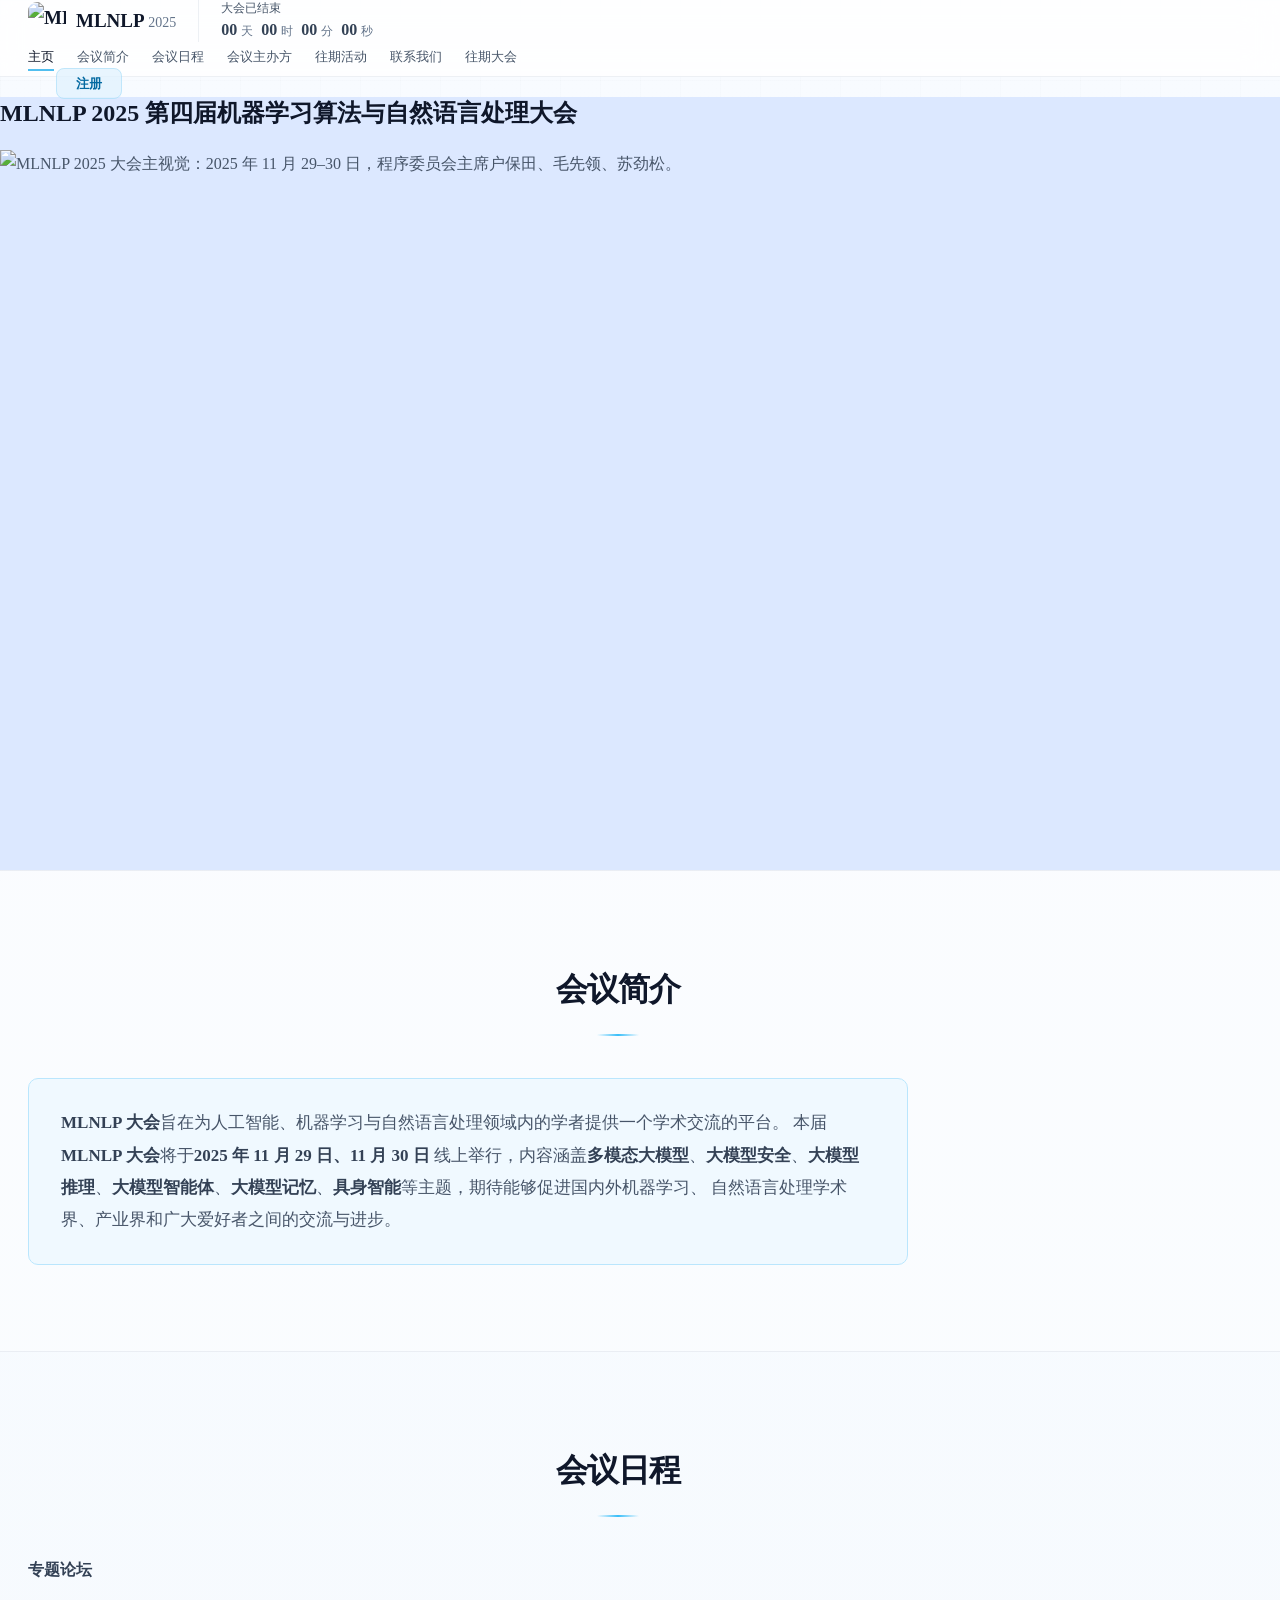
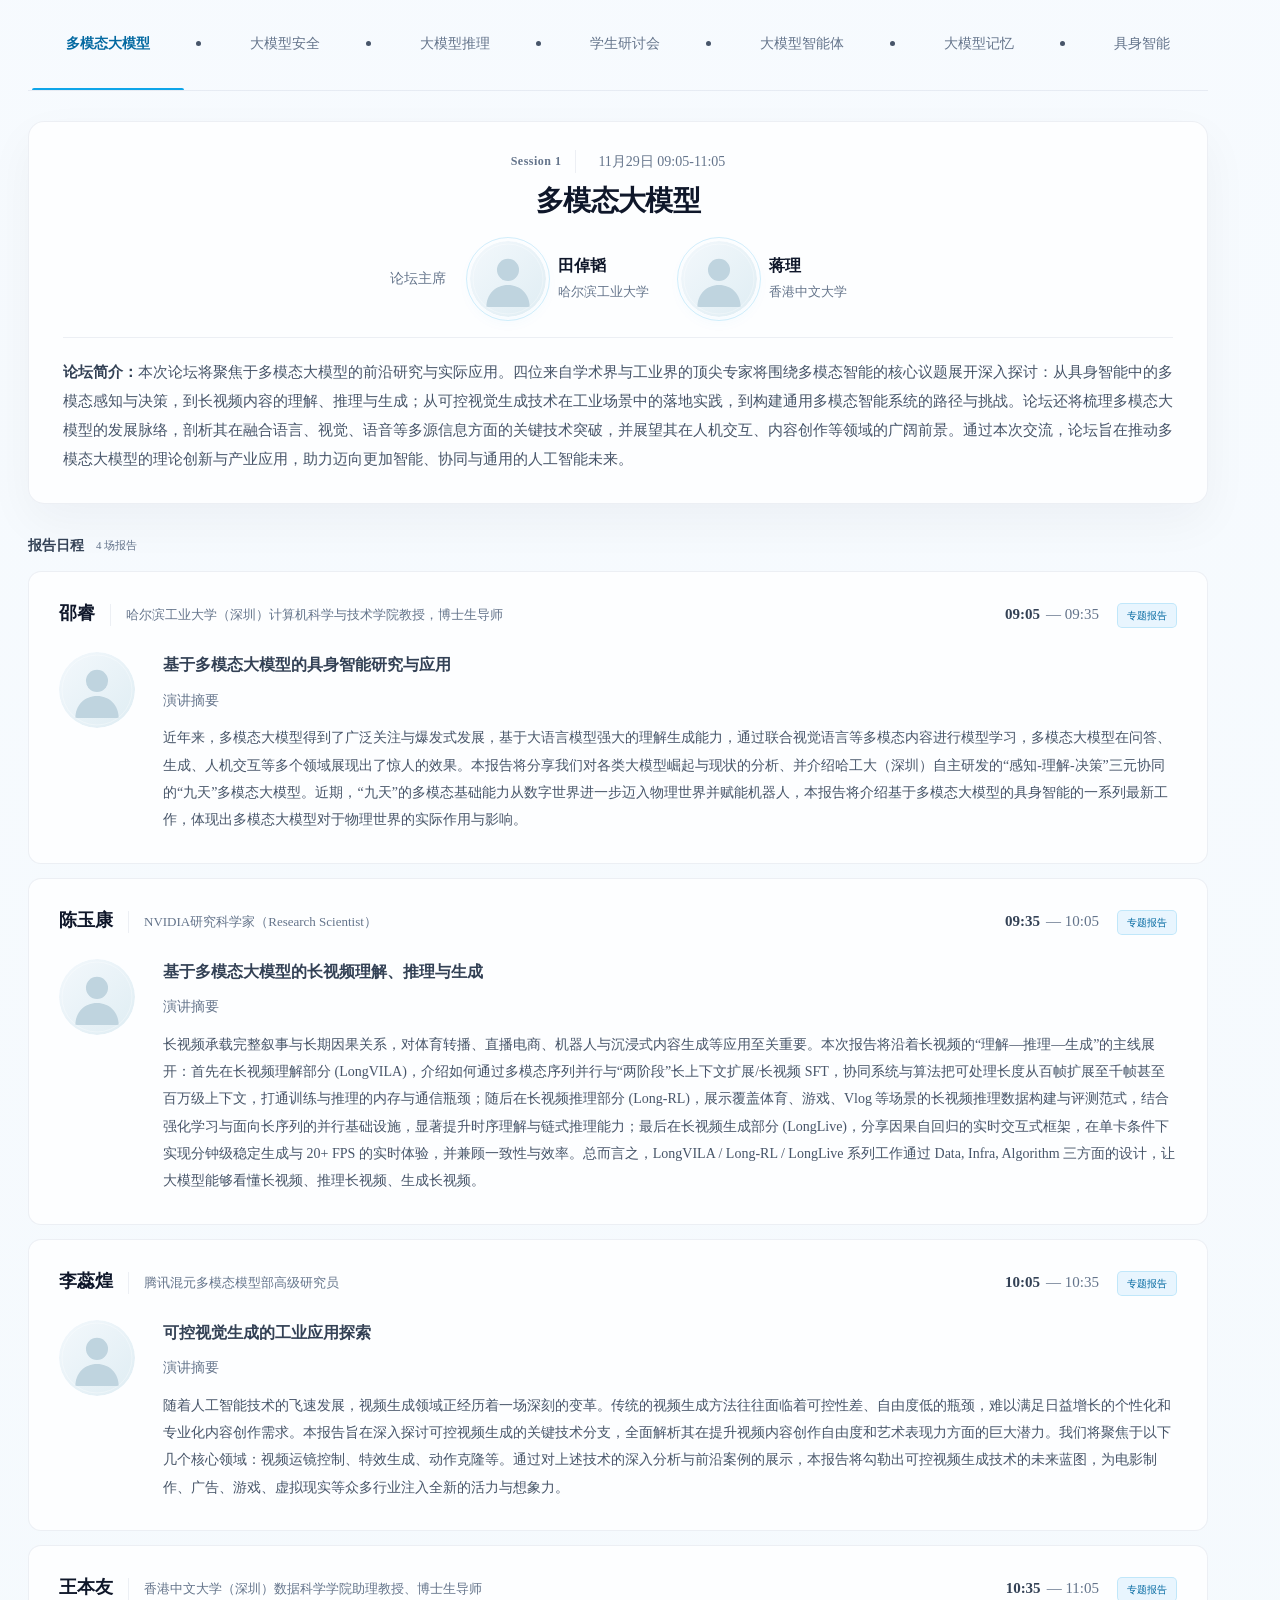
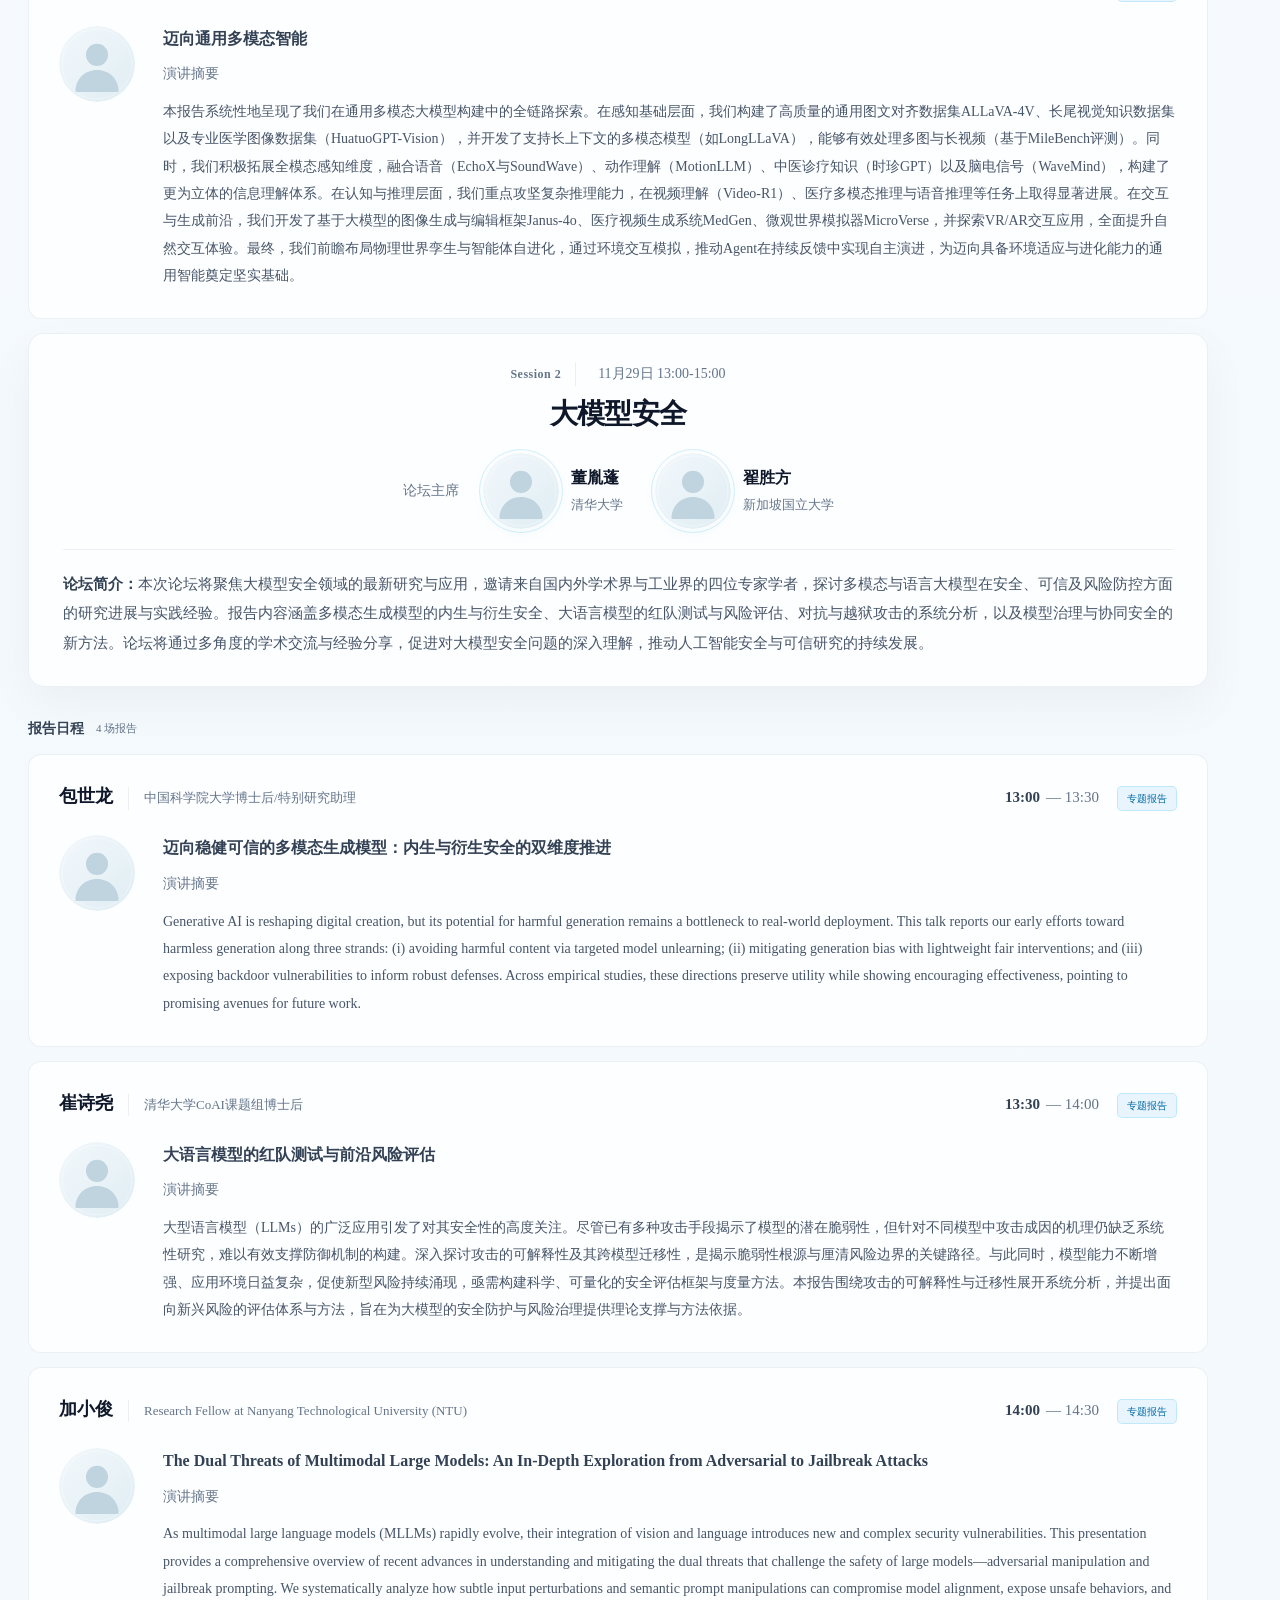
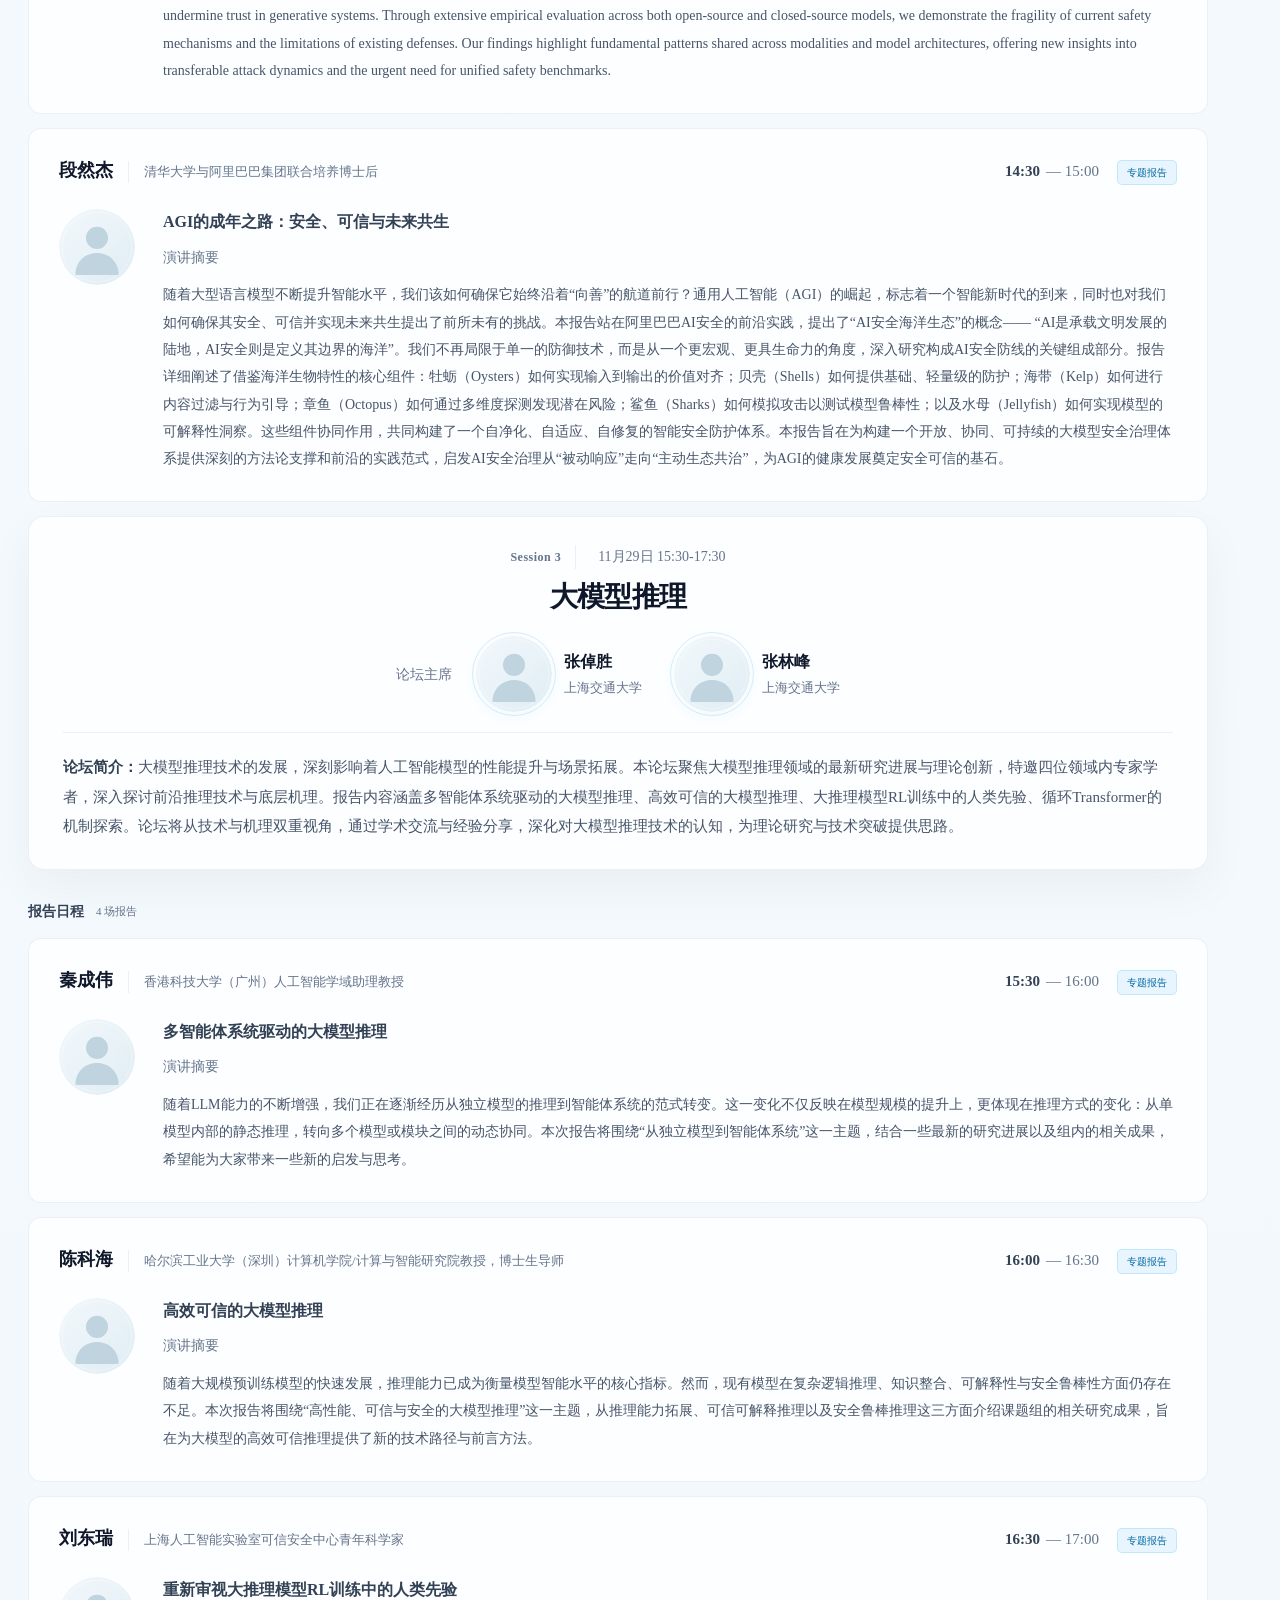
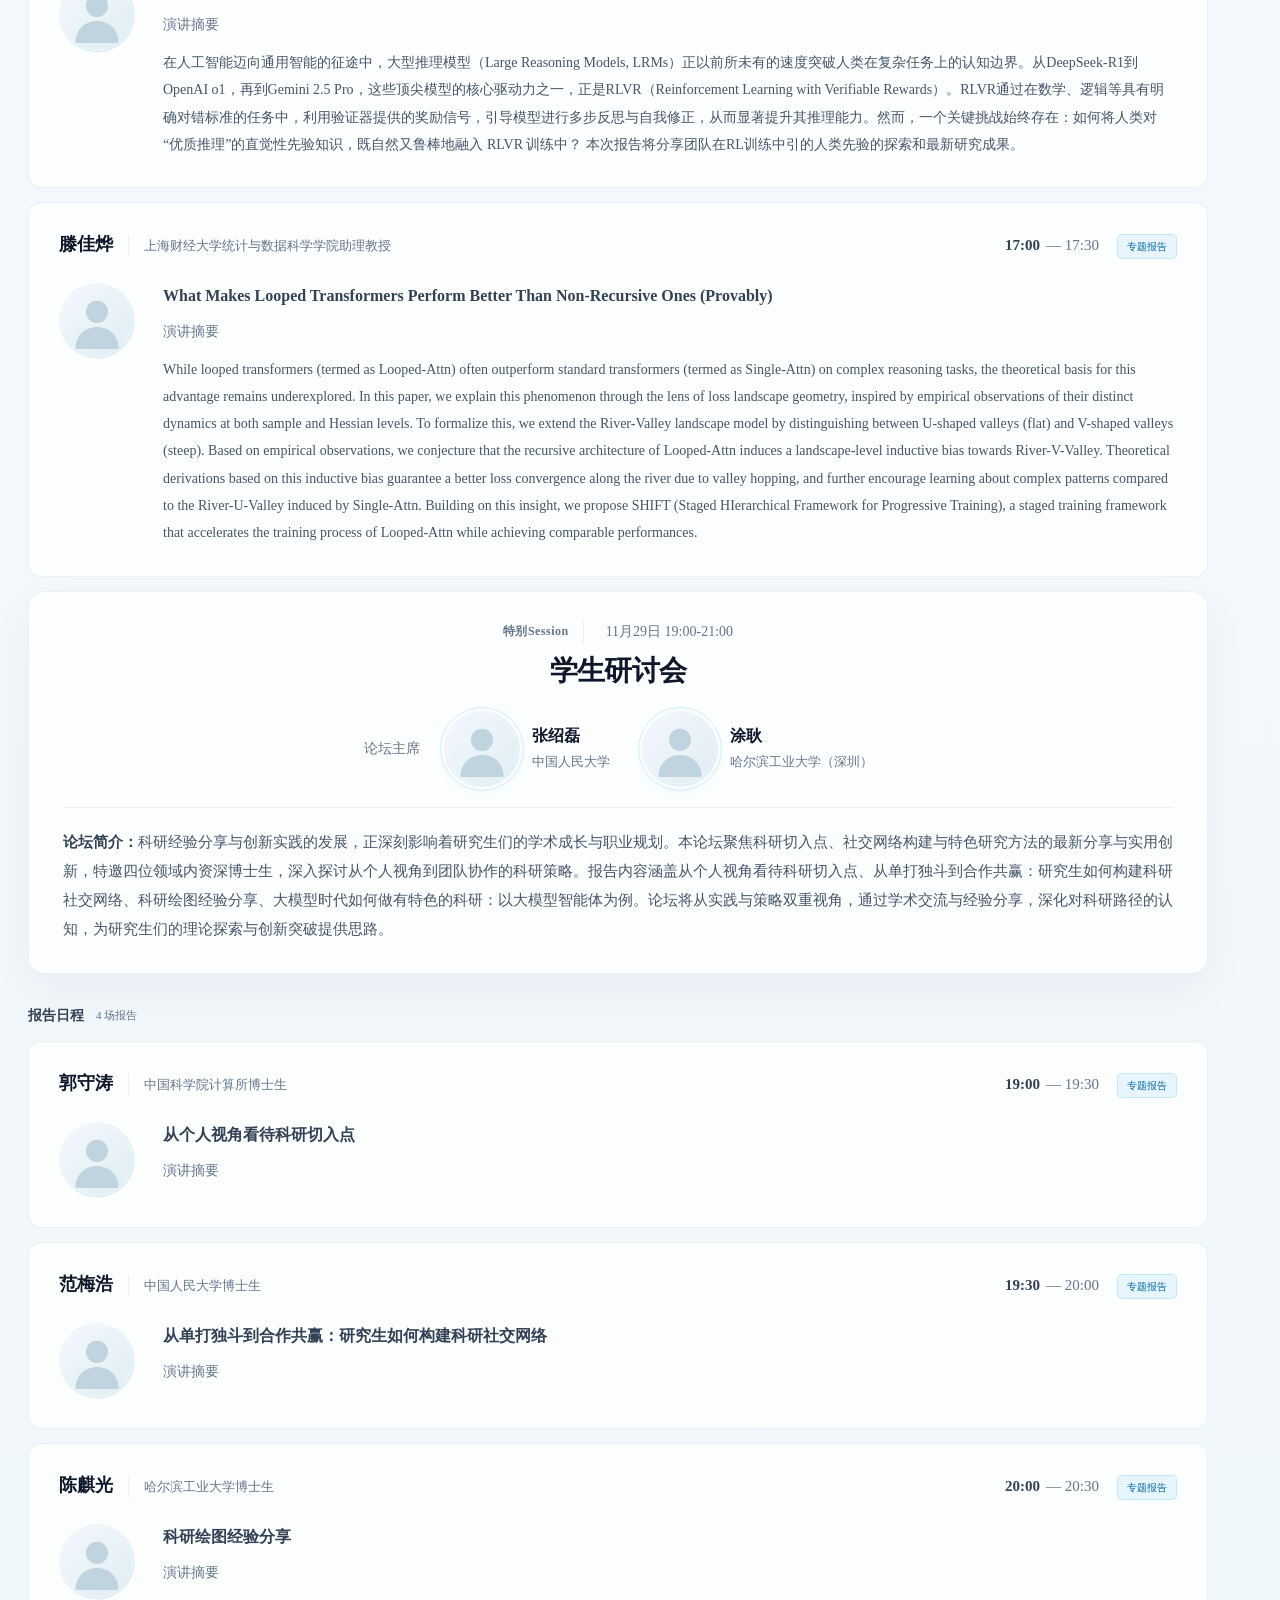
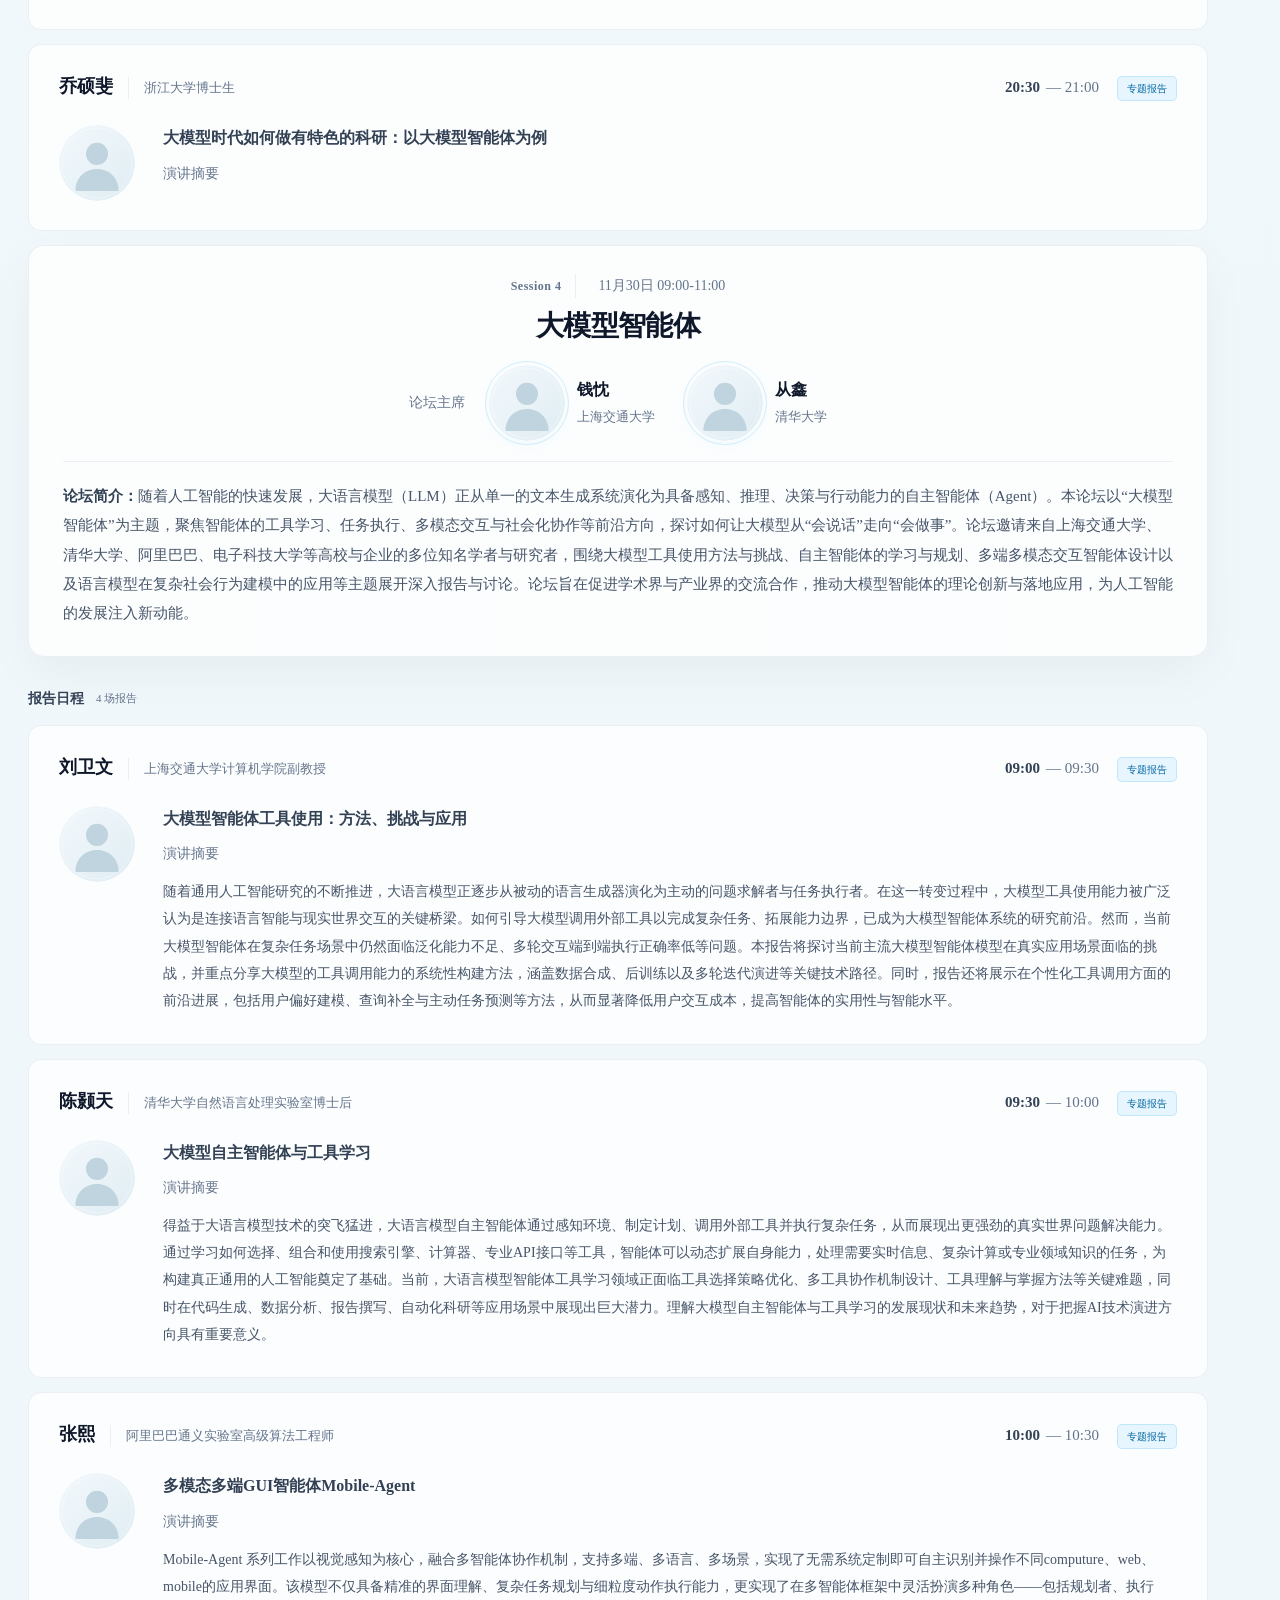
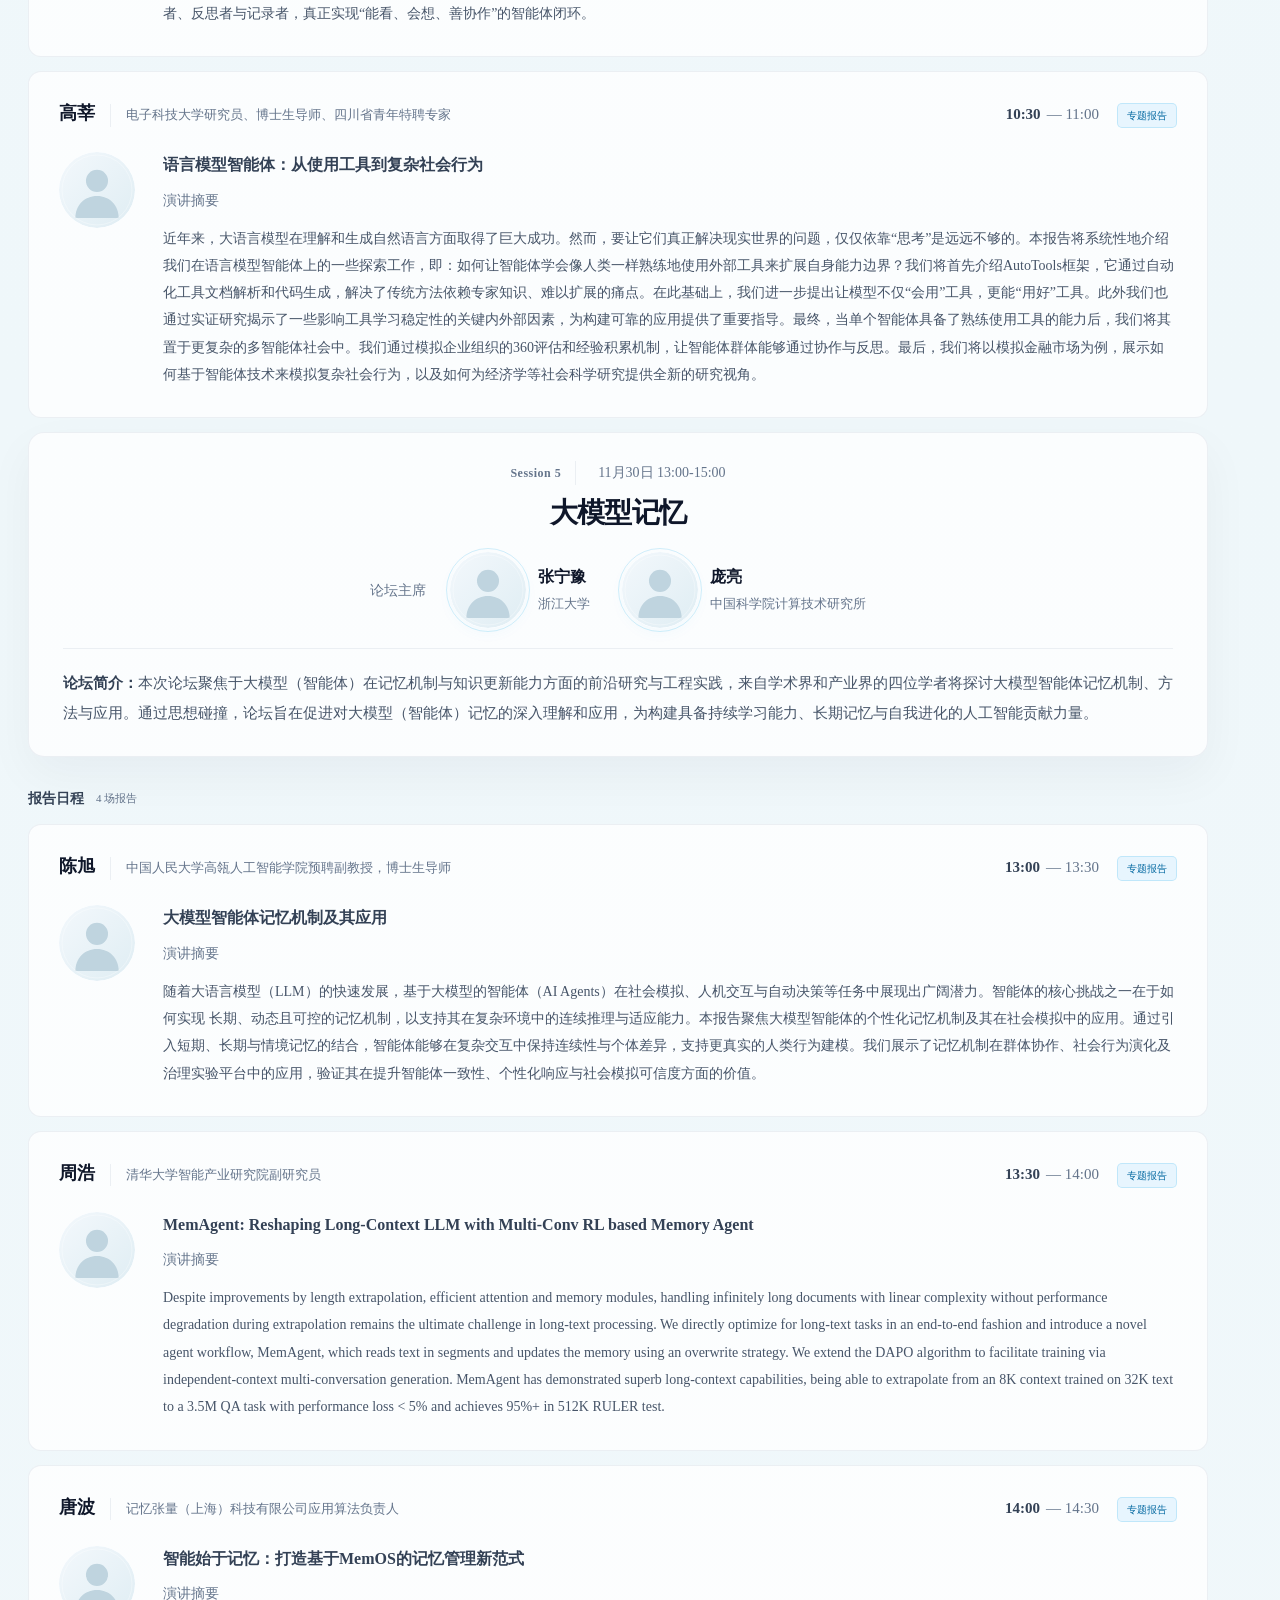
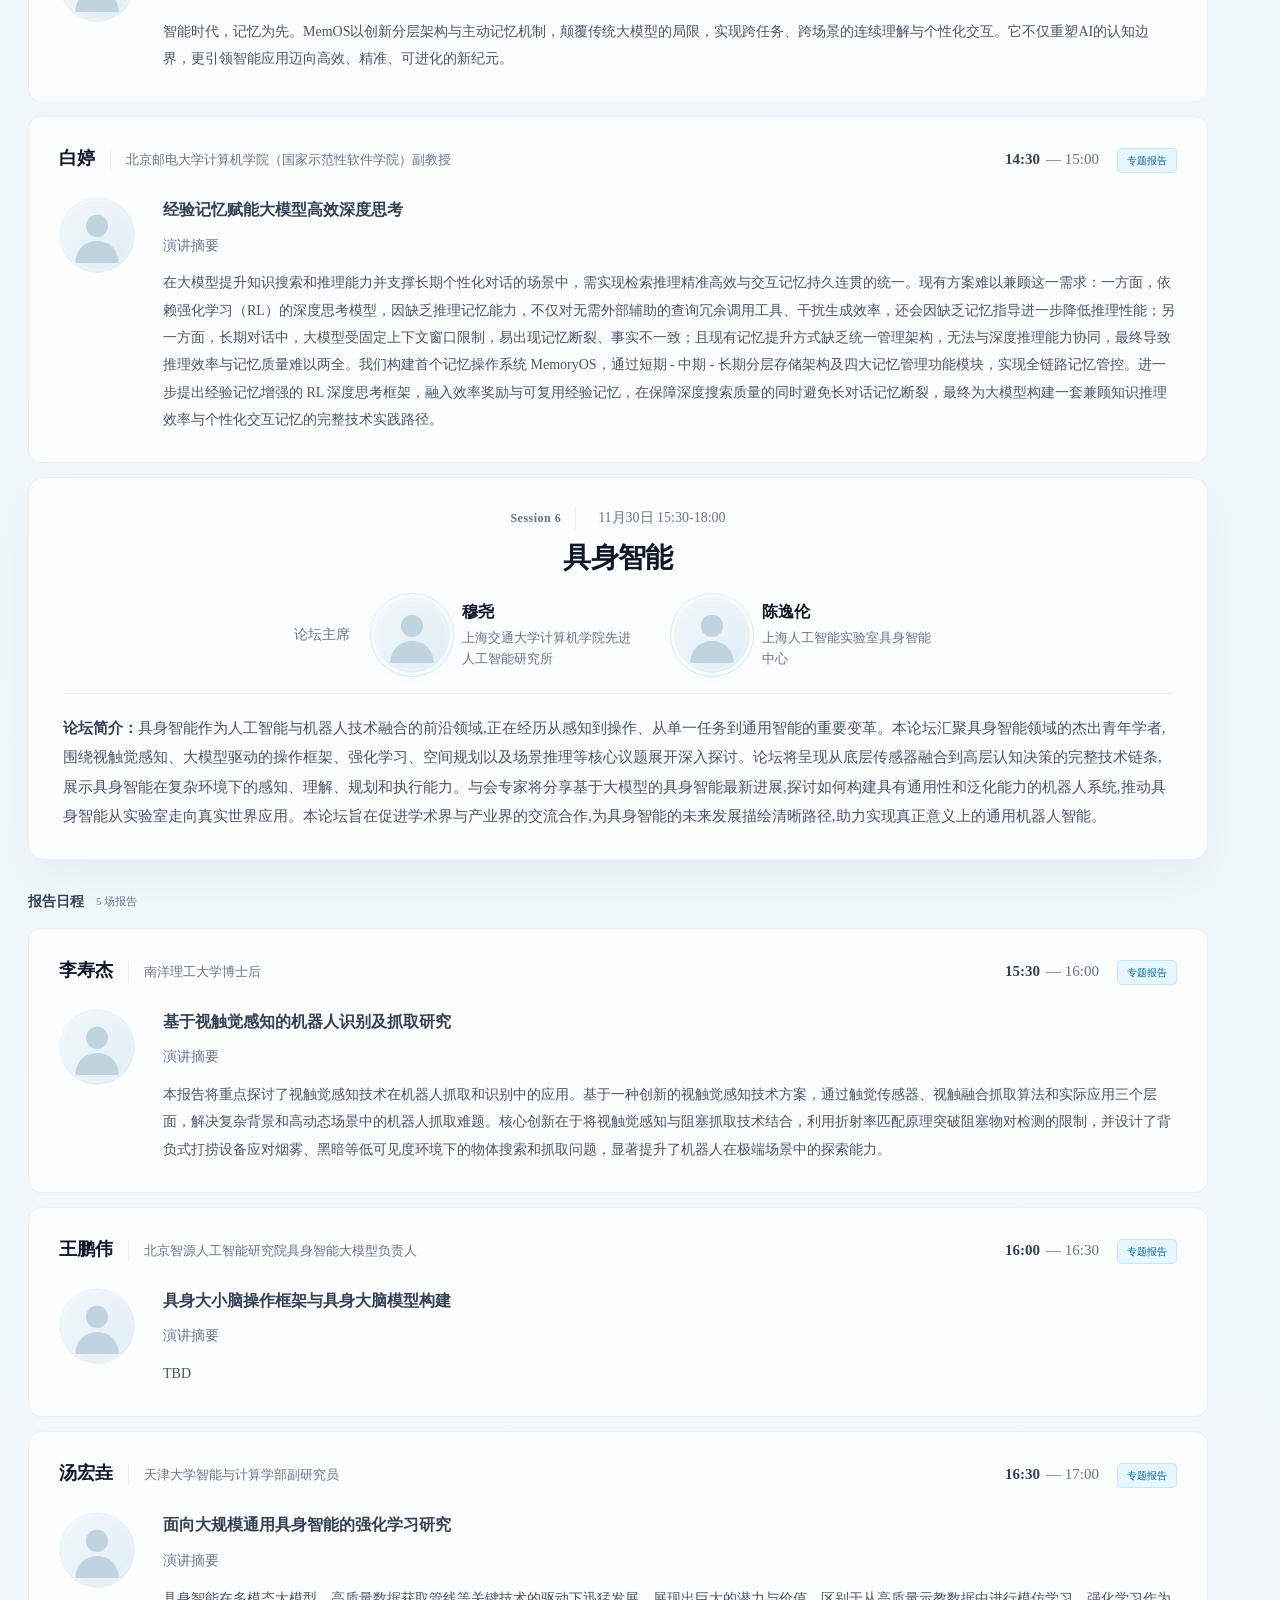
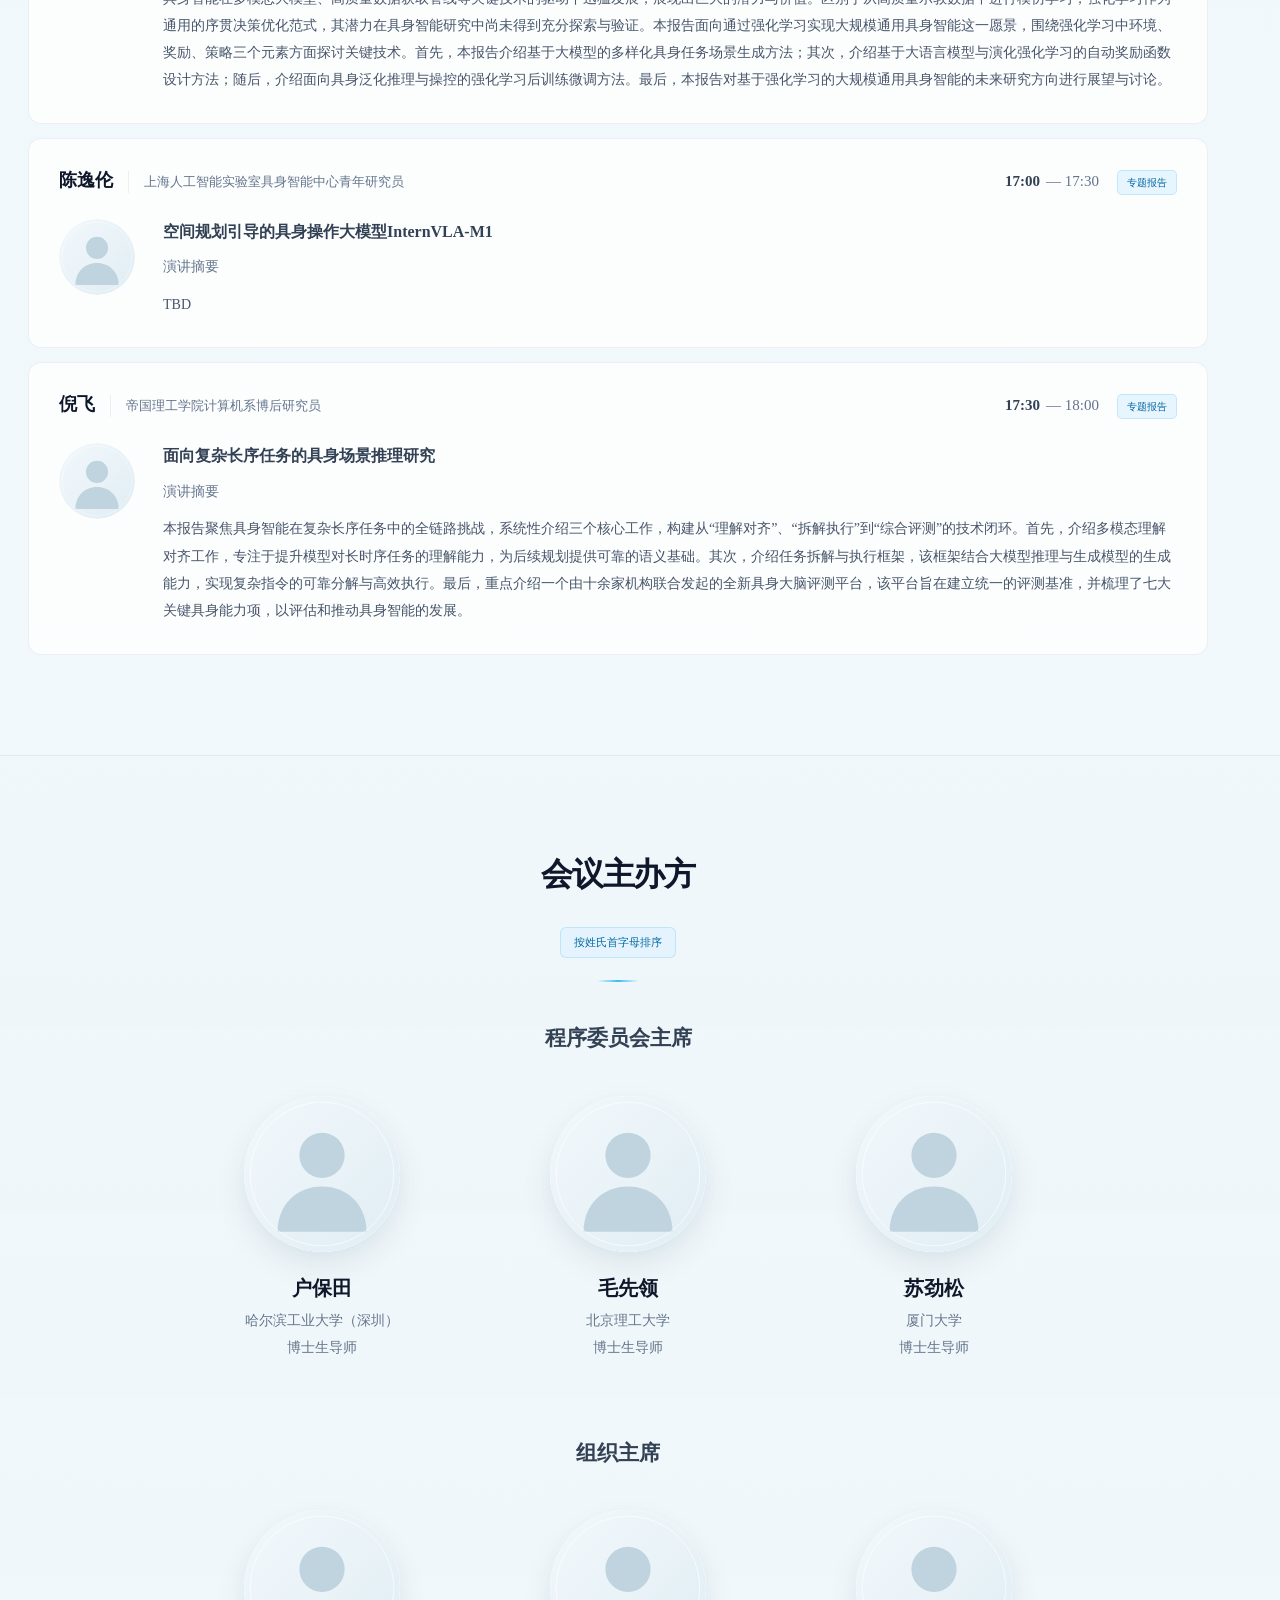
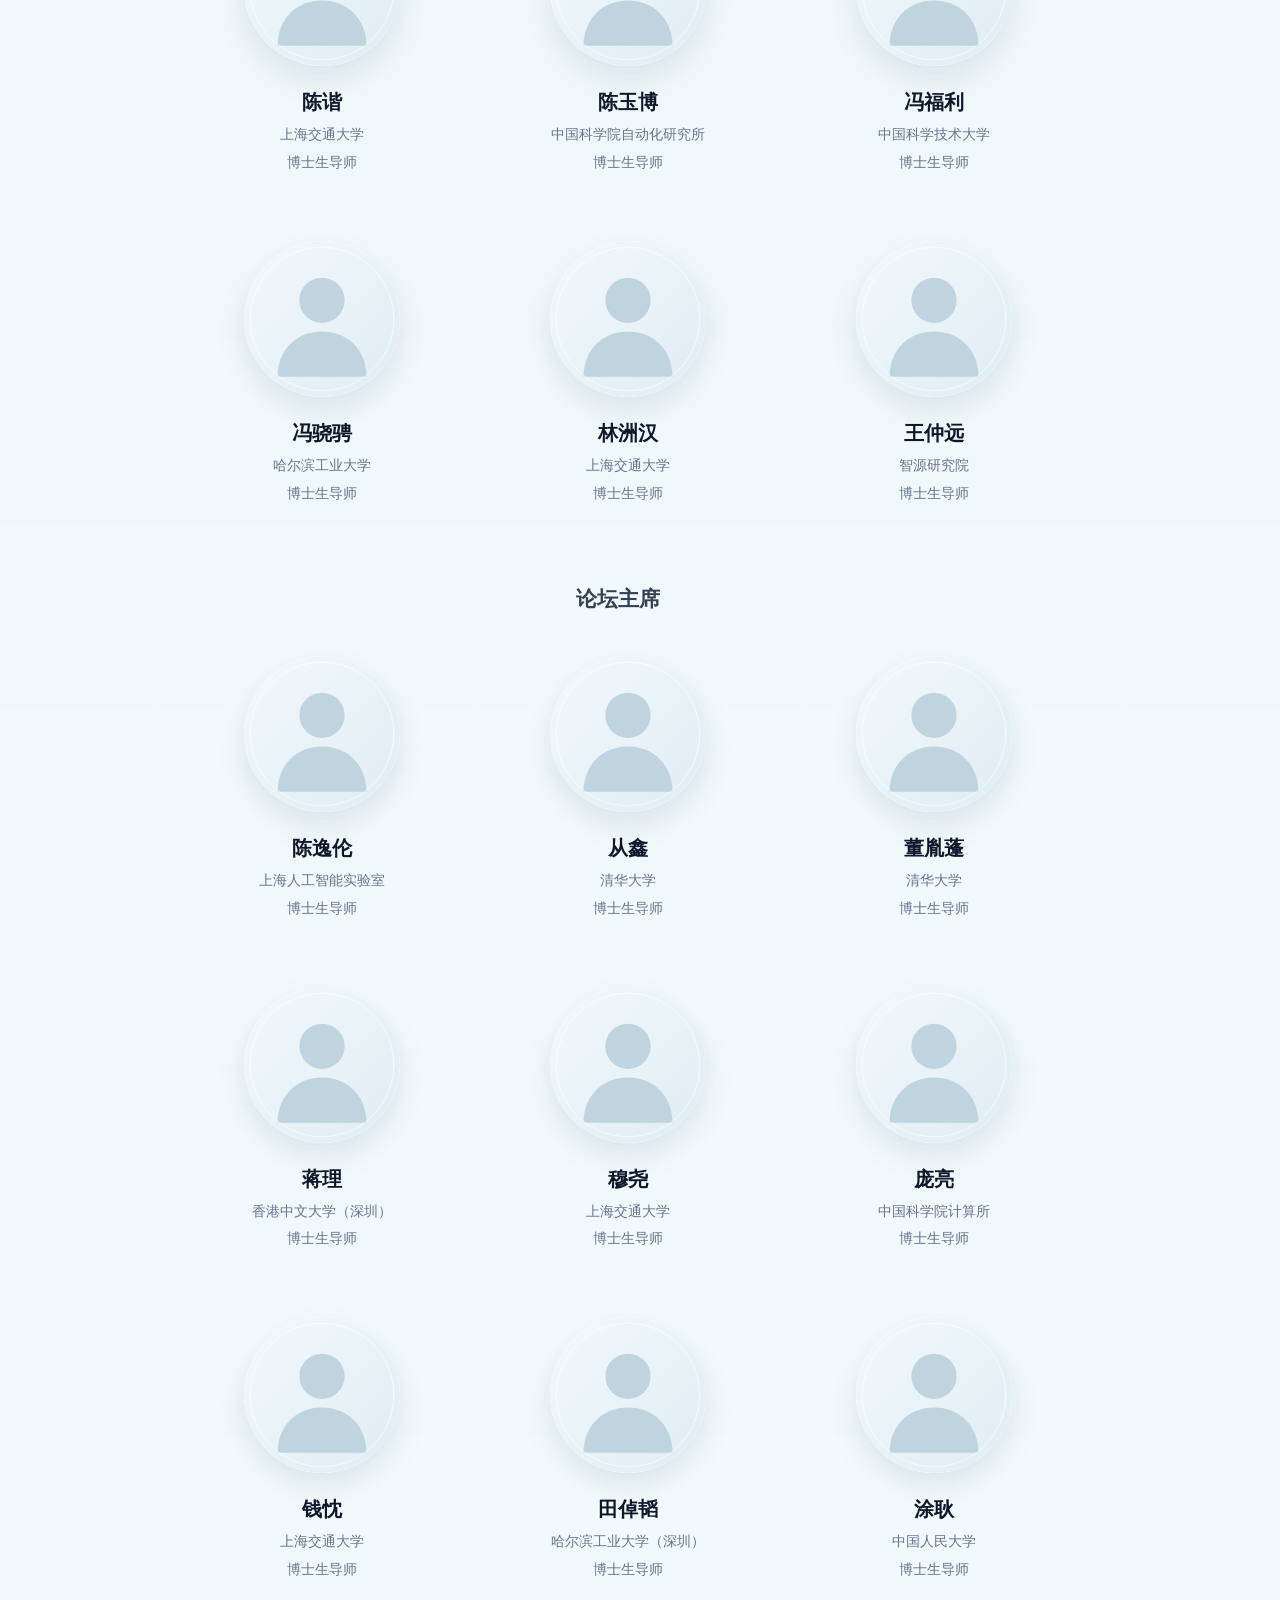
==== mlnlp2025/index.html @ 2ff65984 "Move talk titles into summary column" ====
<!DOCTYPE html>
<html lang="zh-CN">

<head>
    <!-- Google tag (gtag.js) -->
    <script async src="https://www.googletagmanager.com/gtag/js?id=G-BX5RP430JB"></script>
    <script>
    window.dataLayer = window.dataLayer || [];
    function gtag(){dataLayer.push(arguments);}
    gtag('js', new Date());

    gtag('config', 'G-BX5RP430JB');
    </script>
    <meta charset="utf-8">
    <meta content="width=device-width, initial-scale=1.0" name="viewport">

    <title>第四届机器学习算法与自然语言处理大会</title>
    <meta content="MLNLP 2025 第四届机器学习算法与自然语言处理大会，2025 年 11 月 29–30 日线上举行。查看专题论坛、会议日程及主办方信息。" name="description">
    <meta content="" name="keywords">

    <!-- Favicons -->
    <link href="assets/img/logo.jpeg" rel="icon">
    <link href="assets/img/logo.jpeg" rel="apple-touch-icon">

    <!-- Vendor CSS Files -->
    <link href="assets/vendor/aos/aos.css" rel="stylesheet">
    <link href="assets/vendor/bootstrap/css/bootstrap.min.css" rel="stylesheet">
    <link href="assets/vendor/bootstrap-icons/bootstrap-icons.css" rel="stylesheet">
    <link href="assets/vendor/swiper/swiper-bundle.min.css" rel="stylesheet">

    <link href="assets/css/conference.css?v=20261119-talk-title-body" rel="stylesheet">
    <script src="assets/js/conference.js?v=20261119-talk-title-body" defer></script>
    <!-- =======================================================
* Template Name: TheEvent - v4.9.0
* Template URL: https://bootstrapmade.com/theevent-conference-event-bootstrap-template/
* Author: BootstrapMade.com
* License: https://bootstrapmade.com/license/
======================================================== -->
</head>

<body class="conference-page">
    <a class="skip-link" href="#main">跳转到主要内容</a>

    <!-- ======= Header ======= -->
    <header id="header" class="d-flex align-items-center ">
        <div class="container-fluid container-xxl d-flex align-items-center">

            <div class="header-brand-group me-auto">
                <div id="logo" class="site-brand">
                    <a href="#hero" class="scrollto" aria-label="MLNLP 2025 首页">
                        <img src="assets/img/logo.jpeg" alt="MLNLP" width="38" height="38">
                        <span>MLNLP <span class="brand-year">2025</span></span>
                    </a>
                </div>
                <div class="conference-countdown" role="timer" aria-live="off" aria-label="大会倒计时"
                         data-start="2025-11-29T09:00:00+08:00" data-end="2025-11-30T18:00:00+08:00">
                        <span class="countdown-status">大会倒计时</span>
                        <div class="countdown-clock">
                            <span class="countdown-unit"><strong id="days">00</strong><span>天</span></span>
                            <span class="countdown-unit"><strong id="hours">00</strong><span>时</span></span>
                            <span class="countdown-unit"><strong id="minutes">00</strong><span>分</span></span>
                            <span class="countdown-unit"><strong id="seconds">00</strong><span>秒</span></span>
                        </div>
                    </div>
            </div>
            <nav id="navbar" class="navbar order-last order-lg-0" aria-label="主导航">
                <ul id="primary-navigation">
                    <li><a class="nav-link scrollto active" href="#hero">主页</a></li>
                    <li><a class="nav-link scrollto" href="#about">会议简介</a></li>
                    <li><a class="nav-link scrollto" href="#schedule">会议日程</a></li>
                    <li><a class="nav-link scrollto" href="#committee">会议主办方</a></li>
                    <li><a class="nav-link scrollto" href="#gallery">往期活动</a></li>
                    <li><a class="nav-link scrollto" href="#footer">联系我们</a></li>
                    <li><a class="nav-link scrollto" href="http://mlnlp.org/mlnlp2024/">往期大会</a></li>
                </ul>
                <button class="bi bi-list mobile-nav-toggle" type="button" aria-label="打开导航菜单" aria-controls="primary-navigation" aria-expanded="false"></button>
            </nav><!-- .navbar -->
            <a class="buy-tickets" href="https://event.baai.ac.cn/event/971" target="_blank" rel="noopener noreferrer">注册</a>

        </div>
    </header><!-- End Header -->

    <!-- ======= Hero Section ======= -->
    <section id="hero" aria-labelledby="conference-title">
        <h1 id="conference-title" class="visually-hidden">MLNLP 2025 第四届机器学习算法与自然语言处理大会</h1>
        <picture class="conference-poster">
            <source media="(max-width: 575px)" srcset="assets/img/hero-bg-mobile.jpg" width="1078" height="1818">
            <img src="assets/img/hero-bg.jpg" width="1920" height="1080" fetchpriority="high"
                 alt="MLNLP 2025 大会主视觉：2025 年 11 月 29–30 日，程序委员会主席户保田、毛先领、苏劲松。">
        </picture>
    </section>

    <main id="main" tabindex="-1">

        <!-- ======= About Section ======= -->
        <section id="about" class="section-with-bg">
            <div class="container" data-aos="fade-up">
                <div class="section-header">
                    <h2>会议简介</h2>
                </div>
                <div class="tab-content row justify-content-center" data-aos="fade-up" data-aos-delay="200">
                    <div class="col-lg-9" id="about_content">
                        <div class="about-item">
                            <p><b>MLNLP 大会</b>旨在为人工智能、机器学习与自然语言处理领域内的学者提供一个学术交流的平台。 本届 <b> MLNLP 大会</b>将于<b>2025 年 11 月 29 日、11 月 30 日</b>
                                线上举行，内容涵盖<b>多模态大模型</b>、<b>大模型安全</b>、<b>大模型推理</b>、<b>大模型智能体</b>、<b>大模型记忆</b>、<b>具身智能</b>等主题，期待能够促进国内外机器学习、
                                自然语言处理学术界、产业界和广大爱好者之间的交流与进步。
                            </p>
                        </div>
                    </div>
                </div>
            </div>
        </section><!-- End About Section -->

        <!-- ======= Schedule Section ======= -->
        <section id="schedule" class="section-with-bg">
            <div class="container" data-aos="fade-up">
                <div class="section-header">
                    <h2>会议日程</h2>
                </div>
                <div class="agenda-heading"><h3>专题论坛</h3></div>
                <ul class="nav nav-tabs tab-head" role="tablist" aria-label="专题论坛" data-aos="fade-up" data-aos-delay="100">
                    <li class="nav-item tab-head-item">
                        <a class="nav-link active" href="#session-1" id="session-tab-1" role="tab" aria-controls="session-1" aria-selected="true" tabindex="0" data-bs-toggle="tab">多模态大模型</a>
                    </li>
                    <li class="nav-item tab-head-item">
                        <a class="nav-link" href="#session-2" id="session-tab-2" role="tab" aria-controls="session-2" aria-selected="false" tabindex="-1" data-bs-toggle="tab">大模型安全</a>
                    </li>
                    <li class="nav-item tab-head-item">
                        <a class="nav-link" href="#session-3" id="session-tab-3" role="tab" aria-controls="session-3" aria-selected="false" tabindex="-1" data-bs-toggle="tab">大模型推理</a>
                    </li>
                    <li class="nav-item tab-head-item">
                        <a class="nav-link" href="#session-4" id="session-tab-4" role="tab" aria-controls="session-4" aria-selected="false" tabindex="-1" data-bs-toggle="tab">学生研讨会</a>
                    </li>
                    <li class="nav-item tab-head-item">
                        <a class="nav-link" href="#session-5" id="session-tab-5" role="tab" aria-controls="session-5" aria-selected="false" tabindex="-1" data-bs-toggle="tab">大模型智能体</a>
                    </li>
                    <li class="nav-item tab-head-item">
                        <a class="nav-link" href="#session-6" id="session-tab-6" role="tab" aria-controls="session-6" aria-selected="false" tabindex="-1" data-bs-toggle="tab">大模型记忆</a>
                    </li>
                    <li class="nav-item tab-head-item">
                        <a class="nav-link" href="#session-7" id="session-tab-7" role="tab" aria-controls="session-7" aria-selected="false" tabindex="-1" data-bs-toggle="tab">具身智能</a>
                    </li>
                </ul>


                <div class="tab-content row justify-content-center" data-aos="fade-up" data-aos-delay="200">

                    <div role="tabpanel" class="col-lg-9 tab-pane fade show active" id="session-1" aria-labelledby="session-tab-1" tabindex="0" aria-busy="true"><p class="schedule-loading" role="status">正在加载论坛日程…</p></div>
                    <div role="tabpanel" class="col-lg-9 tab-pane fade show" id="session-2" aria-labelledby="session-tab-2" tabindex="0" aria-busy="true"><p class="schedule-loading" role="status">正在加载论坛日程…</p></div>
                    <div role="tabpanel" class="col-lg-9 tab-pane fade show" id="session-3" aria-labelledby="session-tab-3" tabindex="0" aria-busy="true"><p class="schedule-loading" role="status">正在加载论坛日程…</p></div>
                    <div role="tabpanel" class="col-lg-9 tab-pane fade show" id="session-4" aria-labelledby="session-tab-4" tabindex="0" aria-busy="true"><p class="schedule-loading" role="status">正在加载论坛日程…</p></div>
                    <div role="tabpanel" class="col-lg-9 tab-pane fade show" id="session-5" aria-labelledby="session-tab-5" tabindex="0" aria-busy="true"><p class="schedule-loading" role="status">正在加载论坛日程…</p></div>
                    <div role="tabpanel" class="col-lg-9 tab-pane fade show" id="session-6" aria-labelledby="session-tab-6" tabindex="0" aria-busy="true"><p class="schedule-loading" role="status">正在加载论坛日程…</p></div>
                    <div role="tabpanel" class="col-lg-9 tab-pane fade show" id="session-7" aria-labelledby="session-tab-7" tabindex="0" aria-busy="true"><p class="schedule-loading" role="status">正在加载论坛日程…</p></div>

                </div>

            </div>

        </section><!-- End Schedule Section -->

        <!-- ======= Venue Section ======= -->
        <section id="committee">
            <div class="container">
                <div class="section-header">
                    <h2>会议主办方</h2>
                    <span class="sort-note">按姓氏首字母排序</span>
                </div>

                <section class="section team">
                    <!-- 职称按当前设计要求统一占位，后续可逐人更新。 -->
                    <div class="committee-group-wrap" data-aos="fade-up"
                        data-aos-delay="200">
                        <div class="committee-group" id="committee-group-1">
                            <h2 class="team-chair">程序委员会主席</h2>
                            <div class="row schedule-item">
                                <div class="col-lg-4 col-md-4 d-flex align-items-stretch schedule-card">
                                    <a class="member aos-init aos-animate" data-aos="fade-up" target="_blank" rel="noopener noreferrer"
                                       href="https://homepage.hit.edu.cn/hubaotian">
                                        <div class="speaker">
                                            <img loading="lazy" src="assets/img/committee/hubaotian.png" alt="户保田">
                                        </div>
                                        <div class="member-info">
                                            <h4>户保田</h4>
                                            <span>哈尔滨工业大学（深圳）</span>
                                            <span class="member-title" data-title-placeholder="true">博士生导师</span>
                                        </div>
                                    </a>
                                </div>
                                <div class="col-lg-4 col-md-4 d-flex align-items-stretch schedule-card">
                                    <a class="member aos-init aos-animate" data-aos="fade-up" target="_blank" rel="noopener noreferrer"
                                        href="https://pure.bit.edu.cn/zh/persons/xianling-mao/">
                                        <div class="speaker">
                                            <img loading="lazy" src="assets/img/committee/maoxianling.png" alt="毛先领">
                                        </div>
                                        <div class="member-info">
                                            <h4>毛先领</h4>
                                            <span>北京理工大学</span>
                                            <span class="member-title" data-title-placeholder="true">博士生导师</span>
                                        </div>
                                    </a>
                                </div>
                                <div class="col-lg-4 col-md-4 d-flex align-items-stretch schedule-card">
                                    <a class="member aos-init aos-animate" data-aos="fade-up" target="_blank" rel="noopener noreferrer"
                                        href="https://cdmc.xmu.edu.cn/en/info/1010/1008.htm">
                                        <div class="speaker">
                                            <img loading="lazy" src="assets/img/committee/sujinsong.png" alt="苏劲松">
                                        </div>
                                        <div class="member-info">
                                            <h4>苏劲松</h4>
                                            <span>厦门大学</span>
                                            <span class="member-title" data-title-placeholder="true">博士生导师</span>
                                        </div>
                                    </a>
                                </div>
                            </div>
                        </div>
                    </div>
                    <div class="committee-group-wrap" data-aos="fade-up"
                        data-aos-delay="200">
                        <div class="committee-group" id="committee-group-2">
                            <h2 class="team-chair">组织主席</h2>
                            <div class="row schedule-item" >
                                <div class="col-lg-4 col-md-4 d-flex align-items-stretch schedule-card">
                                    <a class="member aos-init aos-animate" data-aos="fade-up" target="_blank" rel="noopener noreferrer"
                                        href="https://chenxie95.github.io/en">
                                        <div class="speaker">
                                            <img loading="lazy" src="assets/img/committee/chenxie.png" alt="陈谐">
                                        </div>
                                        <div class="member-info">
                                            <h4>陈谐</h4>
                                            <span>上海交通大学</span>
                                            <span class="member-title" data-title-placeholder="true">博士生导师</span>
                                        </div>
                                    </a>
                                </div>
                                <div class="col-lg-4 col-md-4 d-flex align-items-stretch schedule-card">
                                    <a class="member aos-init aos-animate" data-aos="fade-up" target="_blank" rel="noopener noreferrer"
                                        href="https://yubochen.github.io/">
                                        <div class="speaker">
                                            <img loading="lazy" src="assets/img/committee/chenyubo.png" alt="陈玉博">
                                        </div>
                                        <div class="member-info">
                                            <h4>陈玉博</h4>
                                            <span>中国科学院自动化研究所</span>
                                            <span class="member-title" data-title-placeholder="true">博士生导师</span>
                                        </div>
                                    </a>
                                </div>
                                <div class="col-lg-4 col-md-4 d-flex align-items-stretch schedule-card">
                                    <a class="member aos-init aos-animate" data-aos="fade-up" target="_blank" rel="noopener noreferrer"
                                        href="https://fulifeng.github.io/">
                                        <div class="speaker">
                                            <img loading="lazy" src="assets/img/committee/fengfuli.jpg" alt="冯福利">
                                        </div>
                                        <div class="member-info">
                                            <h4>冯福利</h4>
                                            <span>中国科学技术大学</span>
                                            <span class="member-title" data-title-placeholder="true">博士生导师</span>
                                        </div>
                                    </a>
                                </div>
                                <div class="col-lg-4 col-md-4 d-flex align-items-stretch schedule-card">
                                    <a class="member aos-init aos-animate" data-aos="fade-up" target="_blank" rel="noopener noreferrer"
                                        href="https://homepage.hit.edu.cn/fengxiaocheng?lang=zh">
                                        <div class="speaker">
                                            <img loading="lazy" src="assets/img/committee/fengxiaocheng.png" alt="冯骁骋">
                                        </div>
                                        <div class="member-info">
                                            <h4>冯骁骋</h4>
                                            <span>哈尔滨工业大学</span>
                                            <span class="member-title" data-title-placeholder="true">博士生导师</span>
                                        </div>
                                    </a>
                                </div>
                                <div class="col-lg-4 col-md-4 d-flex align-items-stretch schedule-card">
                                    <a class="member aos-init aos-animate" data-aos="fade-up" target="_blank" rel="noopener noreferrer"
                                        href="https://hantek.github.io/">
                                        <div class="speaker">
                                            <img loading="lazy" src="assets/img/committee/linzhouhan.jpeg" alt="林洲汉">
                                        </div>
                                        <div class="member-info">
                                            <h4>林洲汉</h4>
                                            <span>上海交通大学</span>
                                            <span class="member-title" data-title-placeholder="true">博士生导师</span>
                                        </div>
                                    </a>
                                </div>
                                <div class="col-lg-4 col-md-4 d-flex align-items-stretch schedule-card">
                                    <a class="member aos-init aos-animate" data-aos="fade-up" target="_blank" rel="noopener noreferrer"
                                        href="https://www.wangzhongyuan.com/">
                                        <div class="speaker">
                                            <img loading="lazy" src="assets/img/committee/wangzhongyuan.png" alt="王仲远">
                                        </div>
                                        <div class="member-info">
                                            <h4>王仲远</h4>
                                            <span>智源研究院</span>
                                            <span class="member-title" data-title-placeholder="true">博士生导师</span>
                                        </div>
                                    </a>
                                </div>
                            </div>
                        </div>
                    </div>
                    <div class="committee-group-wrap" data-aos="fade-up"
                        data-aos-delay="200">
                        <div class="committee-group" id="committee-group-3">
                            <h2 class="team-chair">论坛主席</h2>
                            <div class="row schedule-item" >
                                <div class="col-lg-4 col-md-4 d-flex align-items-stretch schedule-card">
                                    <a class="member aos-init aos-animate" data-aos="fade-up" target="_blank" rel="noopener noreferrer"
                                        href="https://yilunchen.com/about/">
                                        <div class="speaker">
                                            <img loading="lazy" src="assets/img/committee/chenyilun.png" alt="陈逸伦">
                                        </div>
                                        <div class="member-info">
                                            <h4>陈逸伦</h4>
                                            <span>上海人工智能实验室</span>
                                            <span class="member-title" data-title-placeholder="true">博士生导师</span>
                                        </div>
                                    </a>
                                </div>
                                <div class="col-lg-4 col-md-4 d-flex align-items-stretch schedule-card">
                                    <a class="member aos-init aos-animate" data-aos="fade-up" target="_blank" rel="noopener noreferrer"
                                        href="https://www.stat.tsinghua.edu.cn/en/info/1023/1432.htm">
                                        <div class="speaker">
                                            <img loading="lazy" src="assets/img/committee/congxin.png" alt="从鑫">
                                        </div>
                                        <div class="member-info">
                                            <h4>从鑫</h4>
                                            <span>清华大学</span>
                                            <span class="member-title" data-title-placeholder="true">博士生导师</span>
                                        </div>
                                    </a>
                                </div>
                                <div class="col-lg-4 col-md-4 d-flex align-items-stretch schedule-card">
                                    <a class="member aos-init aos-animate" data-aos="fade-up" target="_blank" rel="noopener noreferrer"
                                        href="https://dongyp13.github.io/">
                                        <div class="speaker">
                                            <img loading="lazy" src="assets/img/committee/dongyinpeng.png" alt="董胤蓬">
                                        </div>
                                        <div class="member-info">
                                            <h4>董胤蓬</h4>
                                            <span>清华大学</span>
                                            <span class="member-title" data-title-placeholder="true">博士生导师</span>
                                        </div>
                                    </a>
                                </div>
                                <div class="col-lg-4 col-md-4 d-flex align-items-stretch schedule-card">
                                    <a class="member aos-init aos-animate" data-aos="fade-up" target="_blank" rel="noopener noreferrer"
                                        href="https://llijiang.github.io/">
                                        <div class="speaker">
                                            <img loading="lazy" src="assets/img/committee/jiangli.png" alt="蒋理">
                                        </div>
                                        <div class="member-info">
                                            <h4>蒋理</h4>
                                            <span>香港中文大学（深圳）</span>
                                            <span class="member-title" data-title-placeholder="true">博士生导师</span>
                                        </div>
                                    </a>
                                </div>
                                <div class="col-lg-4 col-md-4 d-flex align-items-stretch schedule-card">
                                    <a class="member aos-init aos-animate" data-aos="fade-up" target="_blank" rel="noopener noreferrer"
                                        href="https://yaomarkmu.github.io/">
                                        <div class="speaker">
                                            <img loading="lazy" src="assets/img/committee/muyao.jpeg" alt="穆尧">
                                        </div>
                                        <div class="member-info">
                                            <h4>穆尧</h4>
                                            <span>上海交通大学</span>
                                            <span class="member-title" data-title-placeholder="true">博士生导师</span>
                                        </div>
                                    </a>
                                </div>
                                <div class="col-lg-4 col-md-4 d-flex align-items-stretch schedule-card">
                                    <a class="member aos-init aos-animate" data-aos="fade-up" target="_blank" rel="noopener noreferrer"
                                        href="https://pl8787.github.io/">
                                        <div class="speaker">
                                            <img loading="lazy" src="assets/img/committee/pangliang.png" alt="庞亮">
                                        </div>
                                        <div class="member-info">
                                            <h4>庞亮</h4>
                                            <span>中国科学院计算所</span>
                                            <span class="member-title" data-title-placeholder="true">博士生导师</span>
                                        </div>
                                    </a>
                                </div>
                                <div class="col-lg-4 col-md-4 d-flex align-items-stretch schedule-card">
                                    <a class="member aos-init aos-animate" data-aos="fade-up" target="_blank" rel="noopener noreferrer"
                                        href="https://qianc62.github.io/">
                                        <div class="speaker">
                                            <img loading="lazy" src="assets/img/committee/qianchen.png" alt="钱忱">
                                        </div>
                                        <div class="member-info">
                                            <h4>钱忱</h4>
                                            <span>上海交通大学</span>
                                            <span class="member-title" data-title-placeholder="true">博士生导师</span>
                                        </div>
                                    </a>
                                </div>
                                <div class="col-lg-4 col-md-4 d-flex align-items-stretch schedule-card">
                                    <a class="member aos-init aos-animate" data-aos="fade-up" target="_blank" rel="noopener noreferrer"
                                        href="https://homepage.hit.edu.cn/zhuotaotian">
                                        <div class="speaker">
                                            <img loading="lazy" src="assets/img/committee/tianzhuotao.png" alt="田倬韬">
                                        </div>
                                        <div class="member-info">
                                            <h4>田倬韬</h4>
                                            <span>哈尔滨工业大学（深圳）</span>
                                            <span class="member-title" data-title-placeholder="true">博士生导师</span>
                                        </div>
                                    </a>
                                </div>
                                <div class="col-lg-4 col-md-4 d-flex align-items-stretch schedule-card">
                                    <a class="member aos-init aos-animate" data-aos="fade-up" target="_blank" rel="noopener noreferrer"
                                        href="https://scholar.google.com/citations?user=OvI-eTkAAAAJ&hl=zh-CN">
                                        <div class="speaker">
                                            <img loading="lazy" src="assets/img/committee/tugeng.png" alt="涂耿">
                                        </div>
                                        <div class="member-info">
                                            <h4>涂耿</h4>
                                            <span>中国人民大学</span>
                                            <span class="member-title" data-title-placeholder="true">博士生导师</span>
                                        </div>
                                    </a>
                                </div>
                                <div class="col-lg-4 col-md-4 d-flex align-items-stretch schedule-card">
                                    <a class="member aos-init aos-animate" data-aos="fade-up" target="_blank" rel="noopener noreferrer"
                                        href="https://zhaisf.github.io/">
                                        <div class="speaker">
                                            <img loading="lazy" src="assets/img/committee/zhaishengfang.png" alt="翟胜方">
                                        </div>
                                        <div class="member-info">
                                            <h4>翟胜方</h4>
                                            <span>新加坡国立大学</span>
                                            <span class="member-title" data-title-placeholder="true">博士生导师</span>
                                        </div>
                                    </a>
                                </div>
                                <div class="col-lg-4 col-md-4 d-flex align-items-stretch schedule-card">
                                    <a class="member aos-init aos-animate" data-aos="fade-up" target="_blank" rel="noopener noreferrer"
                                        href="http://www.zhanglinfeng.tech/">
                                        <div class="speaker">
                                            <img loading="lazy" src="assets/img/committee/zhanglinfeng.jpeg" alt="张林峰">
                                        </div>
                                        <div class="member-info">
                                            <h4>张林峰</h4>
                                            <span>上海交通大学</span>
                                            <span class="member-title" data-title-placeholder="true">博士生导师</span>
                                        </div>
                                    </a>
                                </div>
                                <div class="col-lg-4 col-md-4 d-flex align-items-stretch schedule-card">
                                    <a class="member aos-init aos-animate" data-aos="fade-up" target="_blank" rel="noopener noreferrer"
                                        href="https://person.zju.edu.cn/en/ningyu">
                                        <div class="speaker">
                                            <img loading="lazy" src="assets/img/committee/zhangningyu.jpeg" alt="张宁豫">
                                        </div>
                                        <div class="member-info">
                                            <h4>张宁豫</h4>
                                            <span>浙江大学</span>
                                            <span class="member-title" data-title-placeholder="true">博士生导师</span>
                                        </div>
                                    </a>
                                </div>
                                <div class="col-lg-4 col-md-4 d-flex align-items-stretch schedule-card">
                                    <a class="member aos-init aos-animate" data-aos="fade-up" target="_blank" rel="noopener noreferrer"
                                        href="https://zhangshaolei1998.github.io/">
                                        <div class="speaker">
                                            <img loading="lazy" src="assets/img/committee/zhangshaolei.png" alt="张绍磊">
                                        </div>
                                        <div class="member-info">
                                            <h4>张绍磊</h4>
                                            <span>中国人民大学</span>
                                            <span class="member-title" data-title-placeholder="true">博士生导师</span>
                                        </div>
                                    </a>
                                </div>
                                <div class="col-lg-4 col-md-4 d-flex align-items-stretch schedule-card">
                                    <a class="member aos-init aos-animate" data-aos="fade-up" target="_blank" rel="noopener noreferrer"
                                        href="https://bcmi.sjtu.edu.cn/home/zhangzs/">
                                        <div class="speaker">
                                            <img loading="lazy" src="assets/img/committee/zhangzhuosheng.png" alt="张倬胜">
                                        </div>
                                        <div class="member-info">
                                            <h4>张倬胜</h4>
                                            <span>上海交通大学</span>
                                            <span class="member-title" data-title-placeholder="true">博士生导师</span>
                                        </div>
                                    </a>
                                </div>
                                <div class="col-lg-4 col-md-4 d-flex align-items-stretch schedule-card">    </div>
                            </div>
                        </div>
                    </div>
                    <div class="committee-group-wrap" data-aos="fade-up"
                        data-aos-delay="200">
                        <div class="committee-group" id="committee-group-4">
                            <h2 class="team-chair">宣传主席</h2>
                            <div class="row schedule-item">
                                <div class="col-lg-4 col-md-4 d-flex align-items-stretch schedule-card">
                                    <a class="member aos-init aos-animate" data-aos="fade-up" target="_blank" rel="noopener noreferrer"
                                        href="https://web.suda.edu.cn/gongchen18/">
                                        <div class="speaker">
                                            <img loading="lazy" src="assets/img/committee/gongchen.jpeg" alt="龚晨">
                                        </div>
                                        <div class="member-info">
                                            <h4>龚晨</h4>
                                            <span>苏州大学</span>
                                            <span class="member-title" data-title-placeholder="true">博士生导师</span>
                                        </div>
                                    </a>
                                </div>
                                <div class="col-lg-4 col-md-4 d-flex align-items-stretch schedule-card">
                                    <a class="member aos-init aos-animate" data-aos="fade-up" target="_blank" rel="noopener noreferrer"
                                        href="https://edwardzh.github.io/">
                                        <div class="speaker">
                                            <img loading="lazy" src="assets/img/committee/liuzhenghao.jpeg" alt="刘正皓">
                                        </div>
                                        <div class="member-info">
                                            <h4>刘正皓</h4>
                                            <span>东北大学</span>
                                            <span class="member-title" data-title-placeholder="true">博士生导师</span>
                                        </div>
                                    </a>
                                </div>
                                <div class="col-lg-4 col-md-4 d-flex align-items-stretch schedule-card">
                                    <a class="member aos-init aos-animate" data-aos="fade-up" target="_blank" rel="noopener noreferrer"
                                        href="https://stellasyp.github.io/songyiping.github.io/">
                                        <div class="speaker">
                                            <img loading="lazy" src="assets/img/committee/songyiping.jpeg" alt="宋伊萍">
                                        </div>
                                        <div class="member-info">
                                            <h4>宋伊萍</h4>
                                            <span>国防科技大学</span>
                                            <span class="member-title" data-title-placeholder="true">博士生导师</span>
                                        </div>
                                    </a>
                                </div>
                                <div class="col-lg-4 col-md-4 d-flex align-items-stretch schedule-card">
                                    <a class="member aos-init aos-animate" data-aos="fade-up" target="_blank" rel="noopener noreferrer"
                                        href="https://myw19.github.io/">
                                        <div class="speaker">
                                            <img loading="lazy" src="assets/img/committee/wumengyue.jpeg" alt="吴梦玥">
                                        </div>
                                        <div class="member-info">
                                            <h4>吴梦玥</h4>
                                            <span>上海交通大学</span>
                                            <span class="member-title" data-title-placeholder="true">博士生导师</span>
                                        </div>
                                    </a>
                                </div>
                                <div class="col-lg-4 col-md-4 d-flex align-items-stretch schedule-card">
                                    <a class="member aos-init aos-animate" data-aos="fade-up" target="_blank" rel="noopener noreferrer"
                                       href="https://faculty.ecnu.edu.cn/_s16/zj2/main.psp">
                                        <div class="speaker">
                                            <img loading="lazy" src="assets/img/committee/zhoujie.jpeg" alt="周杰">
                                        </div>
                                        <div class="member-info">
                                            <h4>周杰</h4>
                                            <span>华东师范大学</span>
                                            <span class="member-title" data-title-placeholder="true">博士生导师</span>
                                        </div>
                                    </a>
                                </div>
                                <div class="col-lg-4 col-md-4 d-flex align-items-stretch schedule-card">
                                    <a class="member aos-init aos-animate" data-aos="fade-up" target="_blank" rel="noopener noreferrer"
                                        href="https://daod.github.io/">
                                        <div class="speaker">
                                            <img loading="lazy" src="assets/img/committee/zhuyutao.jpeg" alt="朱余韬">
                                        </div>
                                        <div class="member-info">
                                            <h4>朱余韬</h4>
                                            <span>中国人民大学</span>
                                            <span class="member-title" data-title-placeholder="true">博士生导师</span>
                                        </div>
                                    </a>
                                </div>
                            </div>
                        </div>
                    </div>

                    <div class="committee-group-wrap" data-aos="fade-up"
                        data-aos-delay="200">
                        <div class="committee-group" id="committee-group-5">
                            <h2 class="team-chair">网站主席</h2>
                            <div class="row schedule-item">
                                <div class="col-lg-4 col-md-4 d-flex align-items-stretch schedule-card">
                                    <a class="member aos-init aos-animate" data-aos="fade-up" target="_blank" rel="noopener noreferrer"
                                        href="https://lightchen233.github.io/">
                                        <div class="speaker">
                                            <img loading="lazy" src="assets/img/committee/chenqiguang.png" alt="陈麒光">
                                        </div>
                                        <div class="member-info">
                                            <h4>陈麒光</h4>
                                            <span>哈尔滨工业大学</span>
                                            <span class="member-title" data-title-placeholder="true">博士生导师</span>
                                        </div>
                                    </a>
                                </div>
                                <div class="col-lg-4 col-md-4 d-flex align-items-stretch schedule-card">
                                    <a class="member aos-init aos-animate" data-aos="fade-up" target="_blank" rel="noopener noreferrer"
                                       href="https://scholar.google.com/citations?user=aSlSY4EAAAAJ">
                                        <div class="speaker">
                                            <img loading="lazy" src="assets/img/committee/tongjingqi.jpg" alt="仝竞奇">
                                        </div>
                                        <div class="member-info">
                                            <h4>仝竞奇</h4>
                                            <span>复旦大学</span>
                                            <span class="member-title" data-title-placeholder="true">博士生导师</span>
                                        </div>
                                    </a>
                                </div>
                                <div class="col-lg-4 col-md-4 d-flex align-items-stretch schedule-card">
                                    <a class="member aos-init aos-animate" data-aos="fade-up" target="_blank" rel="noopener noreferrer"
                                        href="https://scholar.google.com/citations?user=UxAb3eQAAAAJ">
                                        <div class="speaker">
                                            <img loading="lazy" src="assets/img/committee/yangyifei.png" alt="杨逸飞">
                                        </div>
                                        <div class="member-info">
                                            <h4>杨逸飞</h4>
                                            <span>上海交通大学</span>
                                            <span class="member-title" data-title-placeholder="true">博士生导师</span>
                                        </div>
                                    </a>
                                </div>
                            </div>
                        </div>

                    </div>


                    <div class="committee-group-wrap" data-aos="fade-up"
                        data-aos-delay="200">
                        <div class="committee-group" id="committee-group-6">
                            <h2 class="team-chair">在线主席</h2>
                            <div class="row schedule-item">
                                <div class="col-lg-4 col-md-4 d-flex align-items-stretch schedule-card">
                                    <a class="member aos-init aos-animate" data-aos="fade-up" target="_blank" rel="noopener noreferrer"
                                        href="https://cpf-nlpr.github.io/">
                                        <div class="speaker">
                                            <img loading="lazy" src="assets/img/committee/caopengfei.png" alt="曹鹏飞">
                                        </div>
                                        <div class="member-info">
                                            <h4>曹鹏飞</h4>
                                            <span>中国科学院自动化所</span>
                                            <span class="member-title" data-title-placeholder="true">博士生导师</span>
                                        </div>
                                    </a>
                                </div>
                                <div class="col-lg-4 col-md-4 d-flex align-items-stretch schedule-card">
                                    <a class="member aos-init aos-animate" data-aos="fade-up" target="_blank" rel="noopener noreferrer"
                                        href="https://ghchen.me/">
                                        <div class="speaker">
                                            <img loading="lazy" src="assets/img/committee/chenguanhua.jpeg" alt="陈冠华">
                                        </div>
                                        <div class="member-info">
                                            <h4>陈冠华</h4>
                                            <span>南方科技大学</span>
                                            <span class="member-title" data-title-placeholder="true">博士生导师</span>
                                        </div>
                                    </a>
                                </div>
                                <div class="col-lg-4 col-md-4 d-flex align-items-stretch schedule-card">
                                    <a class="member aos-init aos-animate" data-aos="fade-up" target="_blank" rel="noopener noreferrer"
                                        href="http://crazyofapple.github.io/">
                                        <div class="speaker">
                                            <img loading="lazy" src="assets/img/committee/lidongfang.png" alt="李东方">
                                        </div>
                                        <div class="member-info">
                                            <h4>李东方</h4>
                                            <span>哈尔滨工业大学（深圳）</span>
                                            <span class="member-title" data-title-placeholder="true">博士生导师</span>
                                        </div>
                                    </a>
                                </div>
                                <div class="col-lg-4 col-md-4 d-flex align-items-stretch schedule-card">
                                    <a class="member aos-init aos-animate" data-aos="fade-up" target="_blank" rel="noopener noreferrer"
                                        href="https://liangke23.github.io//">
                                        <div class="speaker">
                                            <img loading="lazy" src="assets/img/committee/liangke.jpeg" alt="梁科">
                                        </div>
                                        <div class="member-info">
                                            <h4>梁科</h4>
                                            <span>国防科技大学</span>
                                            <span class="member-title" data-title-placeholder="true">博士生导师</span>
                                        </div>
                                    </a>
                                </div>
                                <div class="col-lg-4 col-md-4 d-flex align-items-stretch schedule-card">
                                    <a class="member aos-init aos-animate" data-aos="fade-up" target="_blank" rel="noopener noreferrer"
                                        href="https://wuzhen247.github.io/">
                                        <div class="speaker">
                                            <img loading="lazy" src="assets/img/committee/wuzhen.jpg" alt="吴震">
                                        </div>
                                        <div class="member-info">
                                            <h4>吴震</h4>
                                            <span>南京大学</span>
                                            <span class="member-title" data-title-placeholder="true">博士生导师</span>
                                        </div>
                                    </a>
                                </div>
                                <div class="col-lg-4 col-md-4 d-flex align-items-stretch schedule-card">
                                    <a class="member aos-init aos-animate" data-aos="fade-up" target="_blank" rel="noopener noreferrer"
                                        href="https://www.csust.edu.cn/jtxy/info/1336/22251.htm">
                                        <div class="speaker">
                                            <img loading="lazy" src="assets/img/committee/zhaoyangyang.jpeg" alt="赵阳洋">
                                        </div>
                                        <div class="member-info">
                                            <h4>赵阳洋</h4>
                                            <span>长沙理工大学</span>
                                            <span class="member-title" data-title-placeholder="true">博士生导师</span>
                                        </div>
                                    </a>
                                </div>
                            </div>
                        </div>

                    </div>
                    <div class="committee-group-wrap" data-aos="fade-up"
                        data-aos-delay="200">
                        <div class="committee-group" id="committee-group-7">
                            <h2 class="team-chair">奖励委员会主席</h2>
                            <div class="row schedule-item">
                                <div class="col-lg-4 col-md-4 d-flex align-items-stretch schedule-card">
                                    <a class="member aos-init aos-animate" data-aos="fade-up" target="_blank" rel="noopener noreferrer"
                                       href="https://kepei1106.github.io/">
                                        <div class="speaker">
                                            <img loading="lazy" src="assets/img/committee/kepei.jpeg" alt="柯沛">
                                        </div>
                                        <div class="member-info">
                                            <h4>柯沛</h4>
                                            <span>电子科技大学</span>
                                            <span class="member-title" data-title-placeholder="true">博士生导师</span>
                                        </div>
                                    </a>
                                </div>
                                <div class="col-lg-4 col-md-4 d-flex align-items-stretch schedule-card">
                                    <a class="member aos-init aos-animate" data-aos="fade-up" target="_blank" rel="noopener noreferrer"
                                       href="https://people.ucas.ac.cn/~hongyu">
                                        <div class="speaker">
                                            <img loading="lazy" src="assets/img/committee/linhongyu.png" alt="林鸿宇">
                                        </div>
                                        <div class="member-info">
                                            <h4>林鸿宇</h4>
                                            <span>中国科学院软件研究所</span>
                                            <span class="member-title" data-title-placeholder="true">博士生导师</span>
                                        </div>
                                    </a>
                                </div>
                                <div class="col-lg-4 col-md-4 d-flex align-items-stretch schedule-card">
                                    <a class="member aos-init aos-animate" data-aos="fade-up" target="_blank" rel="noopener noreferrer"
                                       href="https://scholar.google.com/citations?user=9sXgL3MAAAAJ">
                                        <div class="speaker">
                                            <img loading="lazy" src="assets/img/committee/liuyongbin.png" alt="刘永彬">
                                        </div>
                                        <div class="member-info">
                                            <h4>刘永彬</h4>
                                            <span>南华大学</span>
                                            <span class="member-title" data-title-placeholder="true">博士生导师</span>
                                        </div>
                                    </a>
                                </div>
                                <div class="col-lg-4 col-md-4 d-flex align-items-stretch schedule-card">
                                    <a class="member aos-init aos-animate" data-aos="fade-up" target="_blank" rel="noopener noreferrer"
                                       href="https://mawz12.github.io/">
                                        <div class="speaker">
                                            <img loading="lazy" src="assets/img/committee/maweizhi.png" alt="马为之">
                                        </div>
                                        <div class="member-info">
                                            <h4>马为之</h4>
                                            <span>清华大学</span>
                                            <span class="member-title" data-title-placeholder="true">博士生导师</span>
                                        </div>
                                    </a>
                                </div>
                                <div class="col-lg-4 col-md-4 d-flex align-items-stretch schedule-card">
                                    <a class="member aos-init aos-animate" data-aos="fade-up" target="_blank" rel="noopener noreferrer"
                                       href="https://djingwang.github.io/">
                                        <div class="speaker">
                                            <img loading="lazy" src="assets/img/committee/wangjingjing.png" alt="王晶晶">
                                        </div>
                                        <div class="member-info">
                                            <h4>王晶晶</h4>
                                            <span>苏州大学</span>
                                            <span class="member-title" data-title-placeholder="true">博士生导师</span>
                                        </div>
                                    </a>
                                </div>
                                <div class="col-lg-4 col-md-4 d-flex align-items-stretch schedule-card">
                                    <a class="member aos-init aos-animate" data-aos="fade-up" target="_blank" rel="noopener noreferrer"
                                       href="https://dblp.org/pid/12/7895.html">
                                        <div class="speaker">
                                            <img loading="lazy" src="assets/img/committee/zuojiali.jpeg" alt="左家莉">
                                        </div>
                                        <div class="member-info">
                                            <h4>左家莉</h4>
                                            <span>江西师范大学</span>
                                            <span class="member-title" data-title-placeholder="true">博士生导师</span>
                                        </div>
                                    </a>
                                </div>
                            </div>
                        </div>
                    </div>
                </section>

            </div>


        </section><!-- End Committee Section -->

            <!-- ======= Gallery Section ======= -->
            <section id="gallery">

                <div class="container" data-aos="fade-up">
                    <div class="section-header">
                        <h2>往期活动</h2>
                    </div>
                </div>

                <div class="gallery-slider swiper">
                    <div class="swiper-wrapper align-items-center">
                        <div class="swiper-slide"><a href="http://mlnlp.org/mlnlp2024/"
                                target="_blank" rel="noopener noreferrer"><img loading="lazy" src="assets/img/gallery/1.jpg" class="img-fluid"
                                    alt="MLNLP 2024 大会"></a></div>
                        <div class="swiper-slide"><a href="http://mlnlp.org/mlnlp2023/"
                                target="_blank" rel="noopener noreferrer"><img loading="lazy" src="assets/img/gallery/2.png" class="img-fluid"
                                    alt="MLNLP 2023 大会"></a></div>
                        <div class="swiper-slide"><a href="http://mlnlp.org/mlnlp2022/"
                                target="_blank" rel="noopener noreferrer"><img loading="lazy" src="assets/img/gallery/3.jpg" class="img-fluid"
                                    alt="MLNLP 2022 大会"></a></div>
                        <!-- <div class="swiper-slide"><a href="https://www.bilibili.com/video/BV1HM411s7N9"
                                target="_blank" rel="noopener noreferrer"><img loading="lazy" src="assets/img/gallery/4.png" class="img-fluid"
                                    alt=""></a></div>
                        <div class="swiper-slide"><a href="https://www.bilibili.com/video/BV1wP411d7UW"
                                target="_blank" rel="noopener noreferrer"><img loading="lazy" src="assets/img/gallery/5.png" class="img-fluid"
                                    alt=""></a></div> -->

                    </div>
                    <div class="swiper-pagination"></div>
                </div>

            </section><!-- End Gallery Section -->

    </main><!-- End #main -->

    <!-- ======= Footer ======= -->
    <footer id="footer">
        <div class="footer-top">
            <div class="container">
                <div class="row">

                    <div class="col-lg-3 col-md-4 footer-info">
                        <a href="#hero" class="footer-brand scrollto"><img src="assets/img/logo.jpeg" alt="MLNLP" width="38" height="38"><span>MLNLP<span class="brand-year"> 2025</span></span></a>
                        <p>
                            MLNLP社区的愿景是促进国内外自然语言处理，机器学习学术界、产业界和广大爱好者之间的交流和进步，特别是初学者同学们的进步。</p>
                    </div>

                    <div class="col-lg-2 col-md-4 footer-wechat">
                        <h4>微信公众号</h4>
                        <img src="assets/img/wechat.jpg" alt="MLNLP 微信公众号二维码">
                    </div>

                    <div class="col-lg-2 col-md-4 footer-wechat">
                        <h4>微信群聊</h4>
                        <img src="assets/img/wechat_group.png" alt="MLNLP 微信群聊二维码">
                    </div>

                    <div class="col-lg-2 col-md-4 footer-wechat">
                        <h4>扫码注册</h4>
                        <img src="assets/img/register.png" alt="MLNLP 2025 注册二维码">
                    </div>

                    <div class="col-lg-2 col-md-6 footer-contact">
                        <h4>联系我们</h4>
                        <p>
                            <strong>邮箱:</strong><a href="mailto:mlnlp2021@163.com">mlnlp2021@163.com</a><br>
                        </p>

                        <div class="social-links">
                            <a href="https://mp.weixin.qq.com/s/mRXbfm4aJQb0FMB6YQy1QQ" class="wechat" aria-label="MLNLP 微信公众号"
                                target="_blank" rel="noopener noreferrer"><i class="bi bi-wechat"></i></a>
                            <!--                        <a href="#" class="shipinhao"><i class="bi bi-camera-reels-fill"></i></a>-->
                            <a href="https://github.com/MLNLP-World" class="github" aria-label="MLNLP GitHub" target="_blank" rel="noopener noreferrer"><i
                                    class="bi bi-github"></i></a>
                            <a href="https://space.bilibili.com/168887299" class="bilibili" aria-label="MLNLP 哔哩哔哩" target="_blank" rel="noopener noreferrer"><i><img
                                        src="assets/img/bilibili-fill.svg" alt="" width="20"
                                        height="20"></i></a>
                        </div>
                    </div>

                </div>
            </div>
        </div>

        <div class="container">
            <div class="copyright">
                &copy; Copyright <strong>TheEvent</strong>. Modified by <strong>MLNLP</strong>. All Rights Reserved
            </div>
            <div class="credits">
                <!--
All the links in the footer should remain intact.
You can delete the links only if you purchased the pro version.
Licensing information: https://bootstrapmade.com/license/
Purchase the pro version with working PHP/AJAX contact form: https://bootstrapmade.com/buy/?theme=TheEvent
-->
                Designed by <a href="https://bootstrapmade.com/">BootstrapMade</a>
            </div>
        </div>
    </footer><!-- End  Footer -->

    <a href="#hero" class="back-to-top d-flex align-items-center justify-content-center" aria-label="返回顶部"><i
            class="bi bi-arrow-up-short"></i></a>

    <noscript><p class="noscript-notice">请启用 JavaScript 以查看专题论坛日程。</p></noscript>

    <!-- Vendor JS Files -->
    <script src="assets/vendor/aos/aos.js"></script>
    <script src="assets/vendor/bootstrap/js/bootstrap.bundle.min.js"></script>
    <script src="assets/vendor/swiper/swiper-bundle.min.js"></script>

    <!-- Template Main JS File -->
    <script src="assets/js/main.js?v=20261118"></script>

</body>

</html>
---- mlnlp2025/assets/css/conference.css ----
/* MLNLP 2025 — visual language shared with the MLNLP community members page.
   Colors verified against https://mlnlpworld.com/assets/css/committee.css
   on 2026-11-19. This stylesheet belongs only to the 2025 edition. */
:root {
  --ink: #0f172a;
  --heading: #334155;
  --body: #475569;
  --muted: #64748b;
  --accent: #0ea5e9;
  --accent-dark: #0369a1;
  --accent-soft: #e0f2fe;
  --line: rgba(148, 163, 184, .16);
  --surface: rgba(255, 255, 255, .76);
  --shadow: 0 18px 48px rgba(15, 23, 42, .045);
  --header-height: 76px;
  --font-heading: "Noto Serif SC", "Source Han Serif SC", "Songti SC", SimSun, Georgia, serif;
  --font-body: Georgia, "Times New Roman", "Microsoft YaHei", "PingFang SC", serif;
}

html { scroll-padding-top: calc(var(--header-height) + 20px); }
body {
  margin: 0;
  color: var(--body);
  font-family: var(--font-body);
  font-size: 16px;
  line-height: 1.7;
  background: linear-gradient(180deg, #f8fbff 0%, #eff7fa 45%, #f8fbff 100%);
  -webkit-font-smoothing: antialiased;
}
body::before {
  content: "";
  position: fixed;
  inset: 0;
  z-index: -1;
  pointer-events: none;
  background-image: linear-gradient(rgba(15, 23, 42, .025) 1px, transparent 1px), linear-gradient(90deg, rgba(15, 23, 42, .022) 1px, transparent 1px);
  background-size: 40px 40px;
  -webkit-mask-image: linear-gradient(#0009, #0001);
  mask-image: linear-gradient(#0009, #0001);
}
::selection { background: var(--accent-soft); color: var(--ink); }
a { color: var(--accent-dark); text-decoration: none; transition: color .2s, background .2s, border-color .2s, box-shadow .2s, transform .2s; }
a:hover { color: var(--accent); }
.about-item a:hover, .talk-resources a:hover, .talk-person-heading h4 a:hover, .footer-contact p a:hover, .credits a:hover { text-decoration: underline; text-underline-offset: 4px; }
.buy-tickets:active, .session-action:active, .social-links a:active, .back-to-top:active { transform: translateY(1px); }
.mobile-nav-toggle:hover { background: var(--accent-soft); border-radius: 6px; }
a:focus-visible, button:focus-visible, [tabindex="0"]:focus-visible { outline: 3px solid var(--accent); outline-offset: 5px; border-radius: 5px; }
button { font: inherit; }
img { max-width: 100%; }
h1, h2, h3, h4, h5 { font-family: var(--font-heading); color: var(--ink); font-weight: 600; line-height: 1.4; text-wrap: balance; }
p { margin: 0 0 1rem; }
.container, #header .container-xxl { width: min(100%, 1180px); max-width: 1180px; padding-inline: 28px; }
.skip-link { position: fixed; top: -100px; left: 20px; padding: 10px 18px; background: white; z-index: 1100; }
.skip-link:focus { top: 10px; }

/* A quiet, translucent masthead. */
#header { position: sticky; top: 0; z-index: 1000; height: var(--header-height); background: rgba(255, 255, 255, .8); border-bottom: 1px solid var(--line); backdrop-filter: blur(18px); -webkit-backdrop-filter: blur(18px); transition: box-shadow .25s; }
#header.header-scrolled { box-shadow: 0 8px 24px rgba(15, 23, 42, .045); }
.header-brand-group { display: flex; align-items: center; min-width: 0; }
.header-brand-group .site-brand { flex-shrink: 0; }
.site-brand a, .footer-brand { display: inline-flex; align-items: center; gap: 10px; color: var(--ink); font-size: 19px; font-weight: 750; white-space: nowrap; }
.site-brand img, .footer-brand img { object-fit: cover; border-radius: 9px; width: 38px; height: 38px; }
.brand-year { color: var(--muted); font-size: 14px; font-weight: 500; }
.navbar { padding: 0; }
.navbar ul { display: flex; align-items: center; gap: 23px; padding: 0; margin: 0; list-style: none; }
.navbar .nav-link { position: relative; padding: 12px 0; color: var(--body); font-size: 13px; font-weight: 550; white-space: nowrap; }
.navbar .nav-link::after { content: ""; position: absolute; bottom: 5px; left: 0; right: 0; height: 2px; background: rgba(14, 165, 233, .72); transform: scaleX(0); transition: transform .2s; }
.navbar .nav-link:hover, .navbar .nav-link.active { color: var(--ink); }
.navbar .nav-link.active::after, .navbar .nav-link:hover::after { transform: scaleX(1); }
.buy-tickets { margin-left: 28px; padding: 7px 19px; color: var(--accent-dark); border: 1px solid rgba(14, 165, 233, .18); background: rgba(224, 242, 254, .72); border-radius: 8px; font-size: 13px; font-weight: 650; white-space: nowrap; }
.buy-tickets:hover { color: var(--accent-dark); background: var(--accent-soft); border-color: rgba(14, 165, 233, .35); }
.mobile-nav-toggle { display: none; align-items: center; justify-content: center; width: 44px; height: 44px; padding: 0; border: 0; background: transparent; color: var(--ink); font-size: 26px; }

/* Preserve the original conference artwork at its natural aspect ratio. */
#hero { position: relative; background: #dce8ff; }
.conference-poster, .conference-poster img { display: block; width: 100%; }
.conference-poster img { height: auto; }
.conference-countdown { display: flex; flex: 0 0 auto; flex-direction: column; align-items: flex-start; justify-content: center; gap: 5px; margin-left: 22px; padding-left: 22px; color: var(--body); border-left: 1px solid var(--line); }
.countdown-status { font-size: .75rem; line-height: 1.35; white-space: nowrap; }
.countdown-clock { display: flex; align-items: baseline; gap: 8px; white-space: nowrap; }
.countdown-unit { display: inline-flex; align-items: baseline; gap: 4px; }
.countdown-unit strong { color: var(--heading); font-size: 1rem; font-weight: 650; line-height: 1; font-variant-numeric: tabular-nums; }
.countdown-unit > span { color: var(--muted); font-size: .75rem; }

/* Section rhythm and restrained headings. */
#about, #schedule, #committee, #gallery { padding-block: 86px; }
#about { border-block: 1px solid var(--line); background: #ffffff65; }
.section-header { margin-bottom: 42px; text-align: center; }
.section-header h2 { margin: 10px 0 12px; font-size: 32px; font-weight: 650; letter-spacing: -.035em; }
.section-header p { margin: 0; color: var(--muted); font-size: 14px; }
.section-header::after { content: ""; display: block; width: 42px; height: 2px; margin: 22px auto 0; background: linear-gradient(90deg, transparent, #38bdf8, transparent); }
#about_content { width: 100%; max-width: 880px; }
.about-item { padding: 28px 32px; border: 1px solid #bae6fd; border-radius: 10px; background: #f0f9ff; }
.about-item p { margin: 0; font-size: 17px; line-height: 1.9; text-align: left; overflow-wrap: anywhere; }
.about-item b { color: var(--heading); font-weight: 650; }

/* Topic navigation: single-line type and a fine selected underline. */
.agenda-heading { display: flex; justify-content: space-between; align-items: baseline; gap: 16px; margin: 0 0 16px; }
.agenda-heading h3 { margin: 0; color: var(--heading); font-size: 16px; }
#schedule .nav-tabs { display: flex; flex-wrap: nowrap; align-items: stretch; gap: 24px; margin: 0 0 30px; padding: 0; border: 0; border-bottom: 1px solid var(--line); overflow-x: auto; overflow-y: hidden; scrollbar-width: thin; scrollbar-color: rgba(14, 165, 233, .25) transparent; }
#schedule .nav-item { flex: 1 0 auto; min-width: max-content; }
#schedule .nav-tabs .nav-link { display: flex; align-items: center; justify-content: center; position: relative; min-height: 58px; margin: 0; padding: 17px 4px; border: 0; border-radius: 0; color: var(--muted); background: transparent; text-align: center; white-space: nowrap; font-size: .875rem; font-weight: 550; line-height: 1.5; }
#schedule .nav-tabs .nav-link::after { content: ""; position: absolute; left: 4px; right: 4px; bottom: 0; height: 2px; border-radius: 2px 2px 0 0; background: var(--accent); transform: scaleX(0); transform-origin: center; transition: transform .22s ease; }
#schedule .nav-tabs .nav-link:hover { color: var(--accent-dark); background: transparent; }
#schedule .nav-tabs .nav-link.active { color: var(--accent-dark); background: transparent; font-weight: 650; }
#schedule .nav-tabs .nav-link.active::after { transform: scaleX(1); }
#schedule .nav-tabs .nav-link:focus-visible { outline-offset: -3px; border-radius: 4px; }
#schedule > .container > .tab-content { margin-inline: 0; }
#schedule .tab-pane { width: 100%; padding: 0; }
.schedule-chair-item { padding: 28px 34px; border: 1px solid var(--line); border-radius: 16px; background: var(--surface); box-shadow: var(--shadow); }
.session-heading { display: flex; flex-direction: column; align-items: center; justify-content: center; gap: 8px; text-align: center; }
.session-meta { display: flex; flex-wrap: wrap; align-items: center; justify-content: center; gap: 6px 14px; }
.session-kicker { color: var(--muted); font-size: .75rem; font-weight: 600; letter-spacing: .04em; }
.session-heading h3 { margin: 0; font-size: 28px; letter-spacing: -.025em; }
.session-date { display: inline-flex; align-items: center; justify-content: center; gap: 8px; padding-left: 14px; border-left: 1px solid var(--line); color: var(--muted); font-size: .875rem; }
.session-chairs { display: flex; flex-wrap: wrap; align-items: center; justify-content: center; gap: 14px 24px; margin-block: 20px; padding-bottom: 20px; border-bottom: 1px solid var(--line); }
.chair-section-label { flex-shrink: 0; margin: 0; color: var(--muted); font-size: .875rem; font-weight: 500; }
.chair-list { display: flex; flex-wrap: wrap; align-items: center; justify-content: center; gap: 16px 32px; max-width: 100%; }
.chair-card { display: flex; flex: 0 1 auto; align-items: center; justify-content: center; gap: 12px; min-width: 0; max-width: 276px; }
.chair-card > div:last-child { min-width: 0; max-width: 180px; }
.chair-portrait { flex: 0 0 76px; width: 76px; height: 76px; outline: 1px solid rgba(14, 165, 233, .18); outline-offset: 3px; border-radius: 50%; background: #fff; box-shadow: 0 5px 15px rgba(14, 165, 233, .04); }
.chair-portrait img { display: block; width: 100%; height: 100%; border-radius: 50%; object-fit: cover; object-position: center 25%; background: #f8fbff; }
.chair-name { margin: 0 0 4px; color: var(--ink); font-size: 16px; font-weight: 650; }
.chair-affiliation { margin: 0; color: var(--muted); font-size: 13px; line-height: 1.65; overflow-wrap: anywhere; }
.session-description { margin: 0; font-size: 15px; line-height: 1.95; }
.session-description strong { color: var(--heading); font-weight: 650; }
.session-action { display: inline-flex; align-items: center; justify-content: center; gap: 8px; min-height: 40px; padding: 8px 14px; color: var(--accent-dark); background: rgba(224, 242, 254, .72); border: 1px solid rgba(14, 165, 233, .18); border-radius: 8px; font-size: 12px; font-weight: 550; }
.session-action:hover { color: var(--accent-dark); background: var(--accent-soft); border-color: rgba(14, 165, 233, .35); }
.talks-heading { display: flex; align-items: center; gap: 12px; margin: 32px 0 16px; color: var(--heading); font-size: 14px; font-weight: 600; }
.talks-heading span { color: var(--muted); font-size: 11px; font-weight: 400; }
.schedule-item { display: grid; grid-template-columns: 76px minmax(0, 1fr); align-items: start; gap: 24px 28px; margin-bottom: 14px; padding: 29px 30px; border: 1px solid var(--line); border-radius: 13px; background: var(--surface); transition: border-color .2s, box-shadow .2s; }
.schedule-item:hover { border-color: rgba(14, 165, 233, .22); box-shadow: 0 8px 26px #0f172a04; }
#schedule article.schedule-item > .speaker { align-self: start; }
#schedule .talk-header { grid-column: 1 / -1; display: flex; flex-wrap: wrap; align-items: baseline; gap: 10px 18px; }
#schedule .talk-header .talk-person-heading { flex: 1 1 360px; min-width: 0; margin-bottom: 0; }
#schedule .talk-meta { display: flex; flex-wrap: wrap; align-items: baseline; gap: 10px 18px; margin-left: auto; }
#schedule .talk-content .item-title { overflow-wrap: anywhere; }
.talk-time { display: flex; flex-direction: row; align-items: baseline; gap: 6px; color: var(--heading); font-size: 15px; font-weight: 650; font-variant-numeric: tabular-nums; white-space: nowrap; }
.talk-time .end-time::before { content: "— "; }
.talk-time .end-time { color: var(--muted); font-size: inherit; font-weight: 400; }
.speaker { display: block; width: 76px; height: 76px; }
.speaker img { width: 100%; height: 100%; object-fit: cover; object-position: center 25%; border-radius: 50%; background: #f8fbff; }
.talk-content { min-width: 0; }
.talk-person-heading { grid-column: 1 / -1; display: flex; align-items: baseline; flex-wrap: wrap; gap: 8px 15px; margin-bottom: 8px; }
.talk-summary-label { margin: 0 0 12px; color: var(--muted); font-size: .875rem; font-weight: 500; }
.talk-person-heading h4 { margin: 0; font-size: 18px; }
.talk-person-heading h4 a { color: inherit; }
.talk-person-heading h4 a:hover { color: var(--accent-dark); }
.talk-affiliation { margin: 0; padding-left: 15px; border-left: 1px solid var(--line); color: var(--muted); font-size: 13px; overflow-wrap: anywhere; }
.talk-label { padding: 3px 9px; border: 1px solid rgba(14, 165, 233, .18); border-radius: 5px; color: var(--accent-dark); background: rgba(224, 242, 254, .72); font-size: 10px; white-space: nowrap; }
.item-title { margin: 0 0 10px; color: var(--heading); font-size: 16px; font-weight: 650; line-height: 1.65; }
.item-body { margin: 0; color: var(--body); font-size: 14px; line-height: 1.95; overflow-wrap: anywhere; }
.talk-resources { display: flex; gap: 16px; margin-top: 12px; font-size: 12px; }
.schedule-loading, .schedule-error { padding: 50px 24px; border: 1px solid var(--line); border-radius: 14px; background: var(--surface); text-align: center; color: var(--muted); font-size: 14px; }
.schedule-error p { margin-bottom: 16px; }

/* The same open portrait treatment as the community members page. */
#committee { background: linear-gradient(180deg, #edf6f980, #f8fbff60); border-top: 1px solid var(--line); }
.sort-note { display: inline-block; margin-top: 19px; padding: 5px 13px; color: var(--accent-dark); background: rgba(224, 242, 254, .72); border: 1px solid rgba(14, 165, 233, .18); border-radius: 6px; font-size: 11px; }
.committee-group-wrap + .committee-group-wrap { margin-top: 65px; }
.team-chair { margin: 0 0 28px; text-align: center; color: var(--heading); font-size: 21px; font-weight: 600; }
#committee .schedule-item { display: grid; grid-template-columns: repeat(3, minmax(0, 260px)); justify-content: center; gap: 38px 46px; margin: 0; padding: 0; border: 0; border-radius: 0; background: transparent; box-shadow: none; }
#committee .schedule-card { width: 100%; padding: 0; margin: 0; justify-content: center; }
#committee .member { display: flex; flex-direction: column; align-items: center; width: 100%; padding: 14px 10px; color: inherit; text-align: center; }
#committee .member .speaker { width: 156px; height: 156px; border-radius: 50%; box-shadow: 0 14px 32px #0f172a14, 0 6px 16px #0ea5e909; transition: transform .25s, box-shadow .25s; }
#committee .member:hover .speaker { transform: translateY(-5px); box-shadow: 0 18px 38px #0f172a1c; }
#committee .member-info { width: 100%; padding: 22px 0 0; }
#committee .member-info h4 { margin: 0 0 7px; color: var(--ink); font-size: 20px; }
#committee .member:hover h4 { color: var(--accent-dark); }
#committee .member-info span { display: block; color: var(--muted); font-size: 14px; line-height: 1.7; }
#committee .member-info .member-title { margin-top: 4px; }

/* Previous editions and a light footer keep the page visually continuous. */
#gallery { overflow: hidden; background: #ffffff70; border-top: 1px solid var(--line); }
.gallery-slider { max-width: 1124px; margin-inline: auto; padding: 6px 0 44px; }
.gallery-slider .swiper-slide { overflow: hidden; border: 1px solid var(--line); border-radius: 13px; background: white; }
.gallery-slider .swiper-slide img { display: block; width: 100%; aspect-ratio: 16 / 10; object-fit: cover; transition: transform .3s; }
.gallery-slider .swiper-slide a:hover img { transform: scale(1.025); }
.swiper-pagination-bullet { background: rgba(14, 165, 233, .25); opacity: 1; }
.swiper-pagination-bullet-active { background: var(--accent); }
#footer { padding-bottom: 28px; color: var(--body); background: #fff; border-top: 1px solid #e2e2e2; font-size: 14px; }
.footer-top { padding: 48px 0 34px; border-bottom: 1px solid #e2e2e2; }
.footer-top > .container > .row { display: grid; grid-template-columns: minmax(200px, 1.5fr) repeat(3, 140px) minmax(185px, 1.2fr); gap: 24px; margin: 0; }
.footer-top > .container > .row > div { width: auto; min-width: 0; padding: 0; }
.footer-brand { margin-bottom: 16px; font-size: 18px; }
.footer-info p { max-width: 280px; margin: 0; font-size: 14px; line-height: 1.85; }
.footer-top h4 { margin: 0 0 16px; color: var(--heading); font-size: 16px; font-weight: 600; }
.footer-wechat img { display: block; width: 140px; height: 140px; max-width: 100%; padding: 6px; object-fit: contain; border-radius: 6px; background: #fff; border: 1px solid #e2e2e2; }
.footer-contact p { overflow-wrap: anywhere; }
.footer-contact strong { font-weight: 500; }
.footer-contact a { color: var(--accent-dark); }
.social-links { display: flex; gap: 8px; margin-top: 17px; }
.social-links a { display: inline-flex; align-items: center; justify-content: center; width: 44px; height: 44px; border-radius: 8px; border: 1px solid var(--line); background: #ffffff9c; color: var(--body); font-size: 15px; }
.social-links a:hover { background: white; color: var(--accent-dark); transform: translateY(-2px); }
.social-links .bilibili img { filter: brightness(.45); }
.copyright { padding-top: 25px; text-align: center; font-size: 12px; }
.credits { margin-top: 6px; text-align: center; font-size: 12px; }
.back-to-top { position: fixed; right: 24px; bottom: 24px; z-index: 990; width: 42px; height: 42px; visibility: hidden; opacity: 0; border: 1px solid rgba(14, 165, 233, .18); border-radius: 12px; color: var(--accent-dark); background: rgba(255, 255, 255, .84); box-shadow: 0 5px 16px #0f172a08; font-size: 26px; }
.back-to-top.active { visibility: visible; opacity: 1; }
.back-to-top:hover { background: var(--accent-soft); }
.noscript-notice { padding: 20px; margin: 0; text-align: center; background: #fff; }

@media (max-width: 1100px) {
  .navbar ul { gap: 16px; }
  .buy-tickets { margin-left: 20px; }
  .footer-top > .container > .row { grid-template-columns: repeat(3, minmax(0, 1fr)); gap: 32px; }
  .footer-info { grid-column: span 2; }
  .footer-info p { max-width: 460px; }
  .footer-contact { grid-column: 3; grid-row: 1; }
}
@media (max-width: 991px) {
  :root { --header-height: 68px; }
  .mobile-nav-toggle { display: inline-flex; margin-left: 12px; }
  .navbar ul { display: none; }
  .navbar-mobile ul { display: flex; position: fixed; inset: calc(var(--header-height) + 8px) 20px auto; flex-direction: column; align-items: stretch; gap: 0; padding: 14px 20px; max-height: calc(100dvh - 96px); overflow: auto; border: 1px solid var(--line); border-radius: 14px; background: #fff; box-shadow: 0 22px 60px #0f172a20; }
  .navbar-mobile .nav-link { padding: 11px 10px; border-radius: 6px; }
  .navbar-mobile .nav-link.active { background: var(--accent-soft); }
  .navbar-mobile .nav-link::after { display: none; }
  #committee .schedule-item { gap: 30px 22px; }
  .footer-top > .container > .row { grid-template-columns: repeat(3, minmax(0, 1fr)); gap: 32px; }
  .footer-info { grid-column: span 2; }
  .footer-info p { max-width: 380px; }
  .footer-contact { grid-column: 3; grid-row: 1; }
}
@media (max-width: 767px) {
  .container, #header .container-xxl { padding-inline: 22px; }
  #about, #schedule, #committee, #gallery { padding-block: 60px; }
  .section-header { margin-bottom: 32px; }
  .section-header h2 { font-size: 28px; }
  .section-header p { font-size: 13px; }
  .about-item { padding: 22px; }
  .about-item p { font-size: 16px; line-height: 1.9; }
  #schedule .nav-tabs { gap: 26px; }
  #schedule .nav-item { flex: 0 0 auto; }
  #schedule .nav-tabs .nav-link { min-height: 54px; padding-inline: 2px; }
  .schedule-chair-item { padding: 25px 22px; }
  .session-heading h3 { font-size: 23px; }
  .session-chairs { gap: 14px 20px; margin-block: 18px; padding-bottom: 18px; }
  .chair-list { gap: 16px 28px; }
  .chair-card { gap: 10px; }
  .chair-portrait { flex-basis: 60px; width: 60px; height: 60px; }
  .chair-name { font-size: 15px; }
  .chair-affiliation { font-size: 12px; }
  .session-description { font-size: 14px; }
  .schedule-item { grid-template-columns: 60px minmax(0, 1fr); gap: 16px; padding: 24px 22px; }
  #schedule .talk-header { gap: 8px 14px; }
  #schedule .talk-meta { margin-left: 0; }
  .talk-time { font-size: 13px; }
  .talk-person-heading { margin-bottom: 4px; }
  .speaker { width: 60px; height: 60px; }
  .talk-person-heading h4 { font-size: 17px; }
  .item-title { font-size: 15px; }
  .item-body { font-size: 14px; }
  #committee .schedule-item { grid-template-columns: repeat(2, minmax(0, 1fr)); gap: 24px 18px; }
  #committee .member .speaker { width: 132px; height: 132px; }
  #committee .member-info h4 { font-size: 18px; }
  #committee .member-info span { font-size: 13px; }
  .committee-group-wrap + .committee-group-wrap { margin-top: 46px; }
  .team-chair { font-size: 19px; }
  .gallery-slider { margin-inline: 22px; }
}
@media (max-width: 575px) {
  .footer-top > .container > .row { grid-template-columns: repeat(2, minmax(0, 1fr)); gap: 28px 18px; }
  .footer-info, .footer-contact { grid-column: 1 / -1; grid-row: auto; }
  .footer-wechat { justify-self: start; }
  .header-brand-group .site-brand a > span { display: none; }
  .conference-countdown { margin-left: 10px; padding-left: 10px; gap: 3px; }
  .countdown-clock { gap: 6px; }
  .countdown-unit { gap: 2px; }
  .countdown-unit strong { font-size: .875rem; }
  #header .buy-tickets { margin-left: 6px; padding-inline: 8px; }
  #header .mobile-nav-toggle { width: 38px; height: 40px; margin-left: 4px; }
}
@media (max-width: 480px) {
  .container, #header .container-xxl { padding-inline: 18px; }
  .site-brand a { font-size: 17px; gap: 8px; }
  .site-brand img { width: 33px; height: 33px; }
  .brand-year { font-size: 12px; }
  .buy-tickets { margin-left: 10px; padding-inline: 14px; }
  .mobile-nav-toggle { margin-left: 6px; }
  .schedule-chair-item { padding: 22px 18px; }
  .session-meta { flex-direction: column; gap: 4px; }
  .session-date { padding-left: 0; border-left: 0; }
  .chair-section-label { flex-basis: 100%; text-align: center; }
  .session-heading h3 { font-size: 21px; }
  .chair-list { flex-direction: column; align-items: stretch; width: min(100%, 280px); gap: 18px; }
  .chair-portrait { flex-basis: 48px; width: 48px; height: 48px; }
  .chair-card { gap: 14px; max-width: none; }
  .chair-affiliation { font-size: 12px; }
  .schedule-item { grid-template-columns: 48px minmax(0, 1fr); gap: 13px; padding: 20px 16px; }
  .speaker { width: 48px; height: 48px; }
  .talk-affiliation { flex-basis: 100%; padding-left: 0; border-left: 0; font-size: 12px; }
  #committee .schedule-item { gap: 20px 10px; }
  #committee .member { padding-inline: 0; }
  #committee .member .speaker { width: min(100%, 116px); height: auto; aspect-ratio: 1; }
  #committee .member-info { padding-top: 18px; }
  #committee .member-info h4 { font-size: 17px; }
  #committee .member-info span { font-size: 12px; }
  .footer-top > .container > .row { grid-template-columns: repeat(2, minmax(0, 1fr)); gap: 28px; }
  .footer-info { grid-column: 1 / -1; }
  .footer-contact { grid-column: 1 / -1; grid-row: auto; }
  .footer-top { padding-block: 40px 30px; }
  .back-to-top { right: 14px; bottom: 14px; width: 38px; height: 38px; }
}
@media (prefers-reduced-motion: reduce) {
  *, *::before, *::after { scroll-behavior: auto !important; animation: none !important; transition: none !important; }
  [data-aos] { opacity: 1 !important; transform: none !important; }
}
@media print {
  #header, .conference-countdown, .back-to-top, #gallery, .social-links, .nav-tabs, .skip-link { display: none !important; }
  body, #hero, #about, #committee, #footer { background: white; }
  body::before { display: none; }
  #schedule .tab-pane { display: block !important; opacity: 1 !important; }
  .schedule-chair-item, .schedule-item, .member { break-inside: avoid; }
  [data-aos] { opacity: 1 !important; transform: none !important; }
}
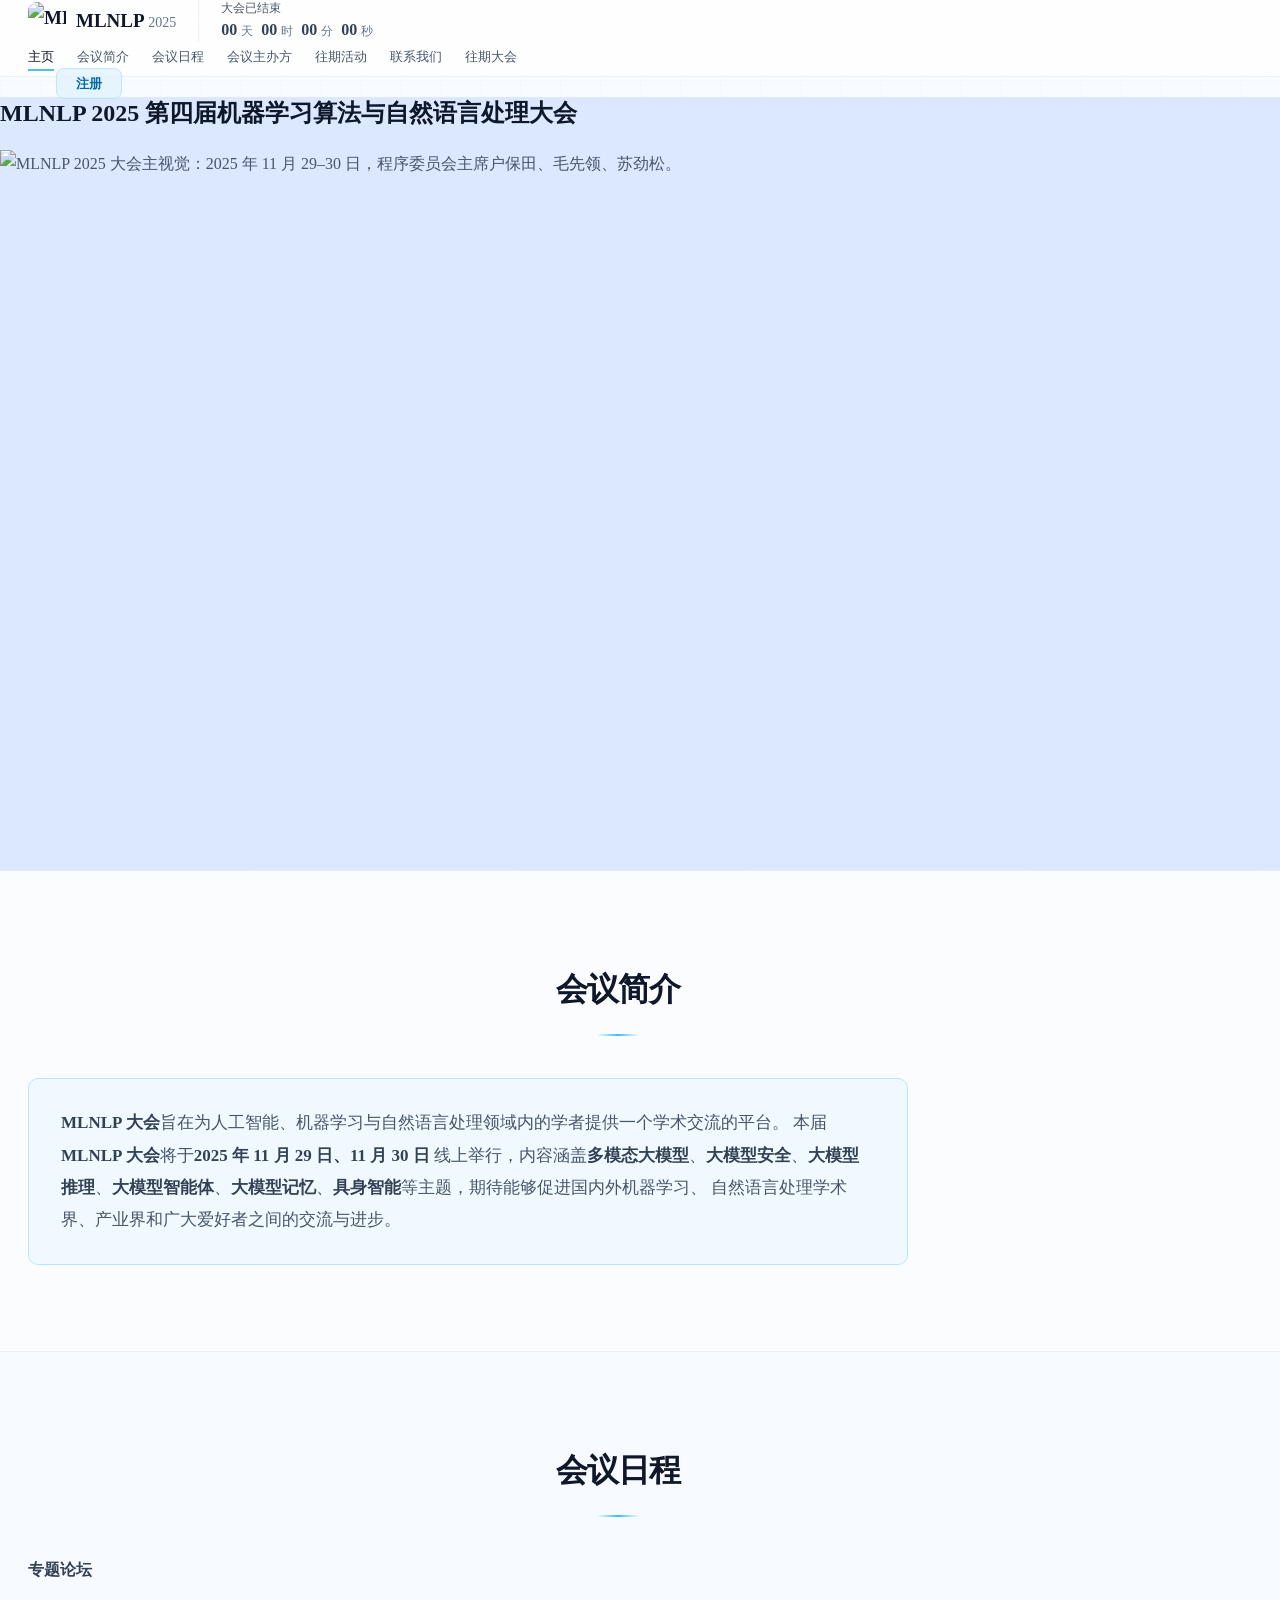
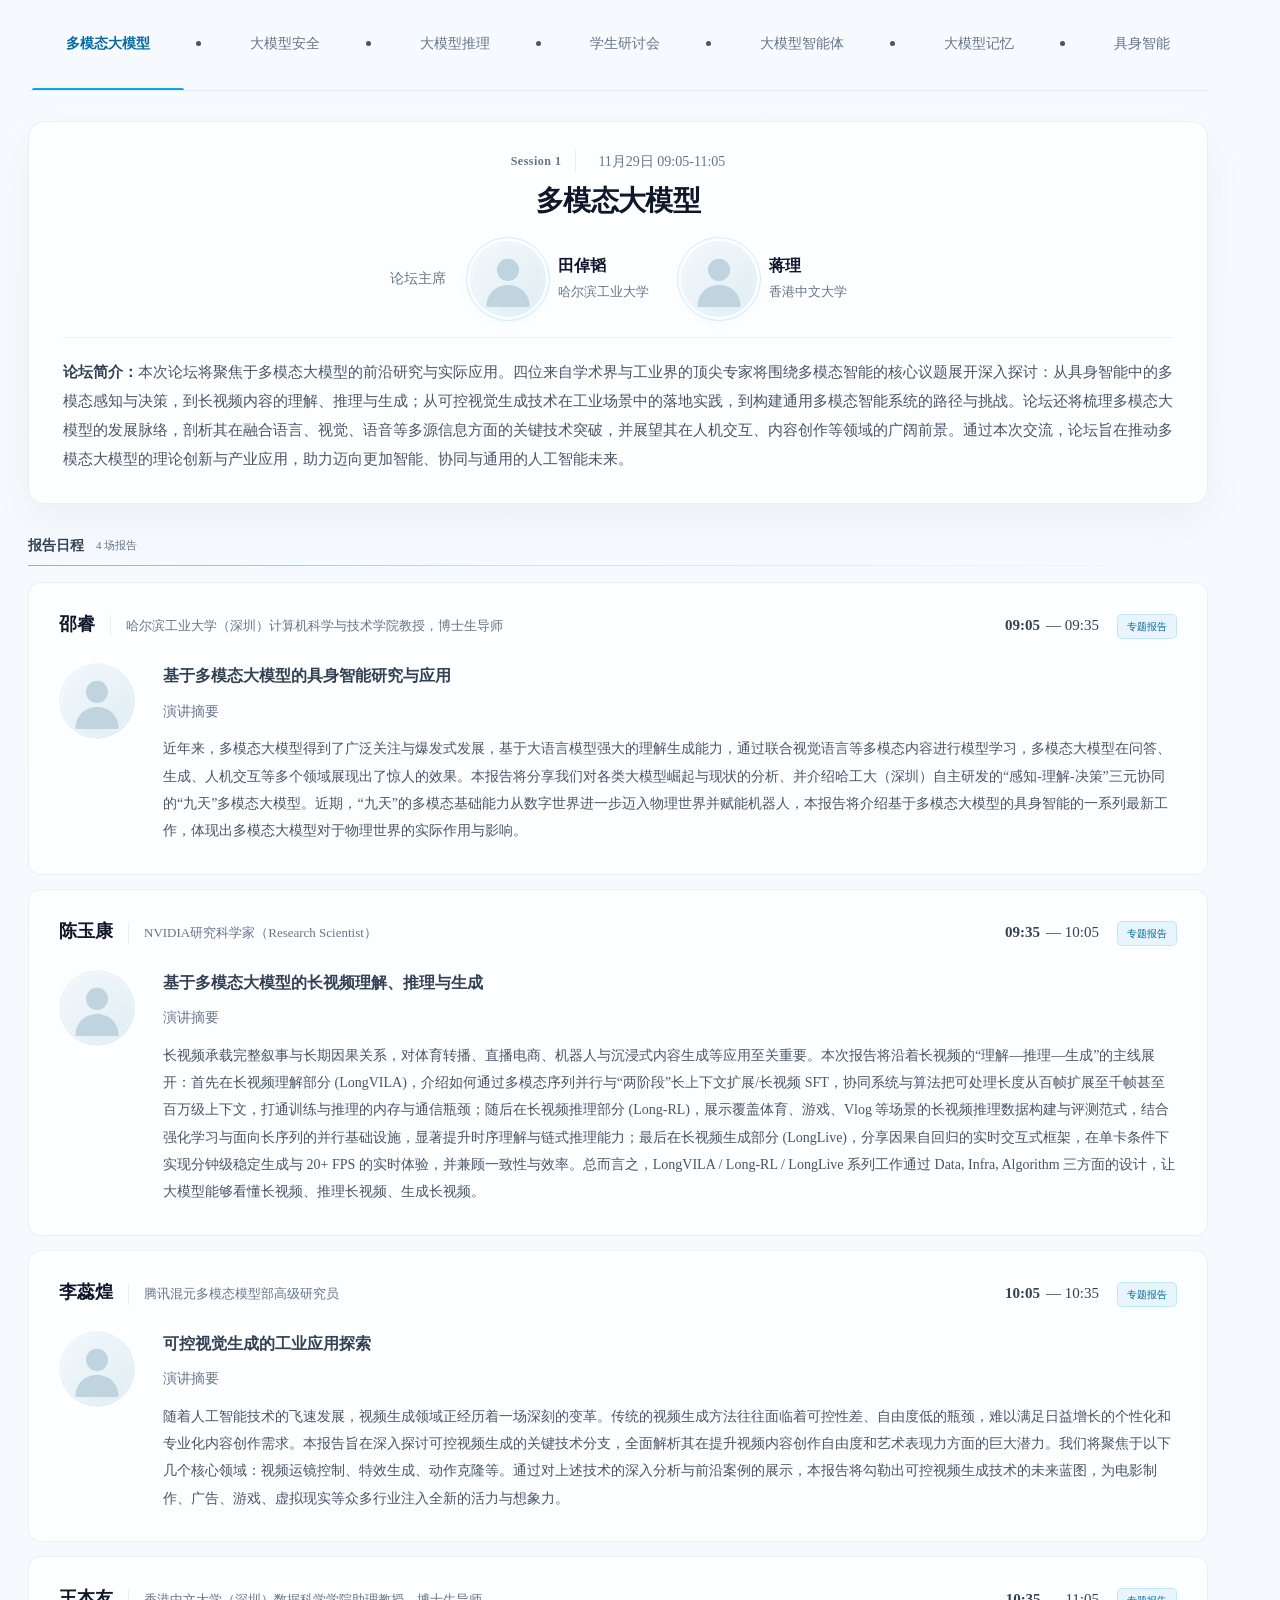
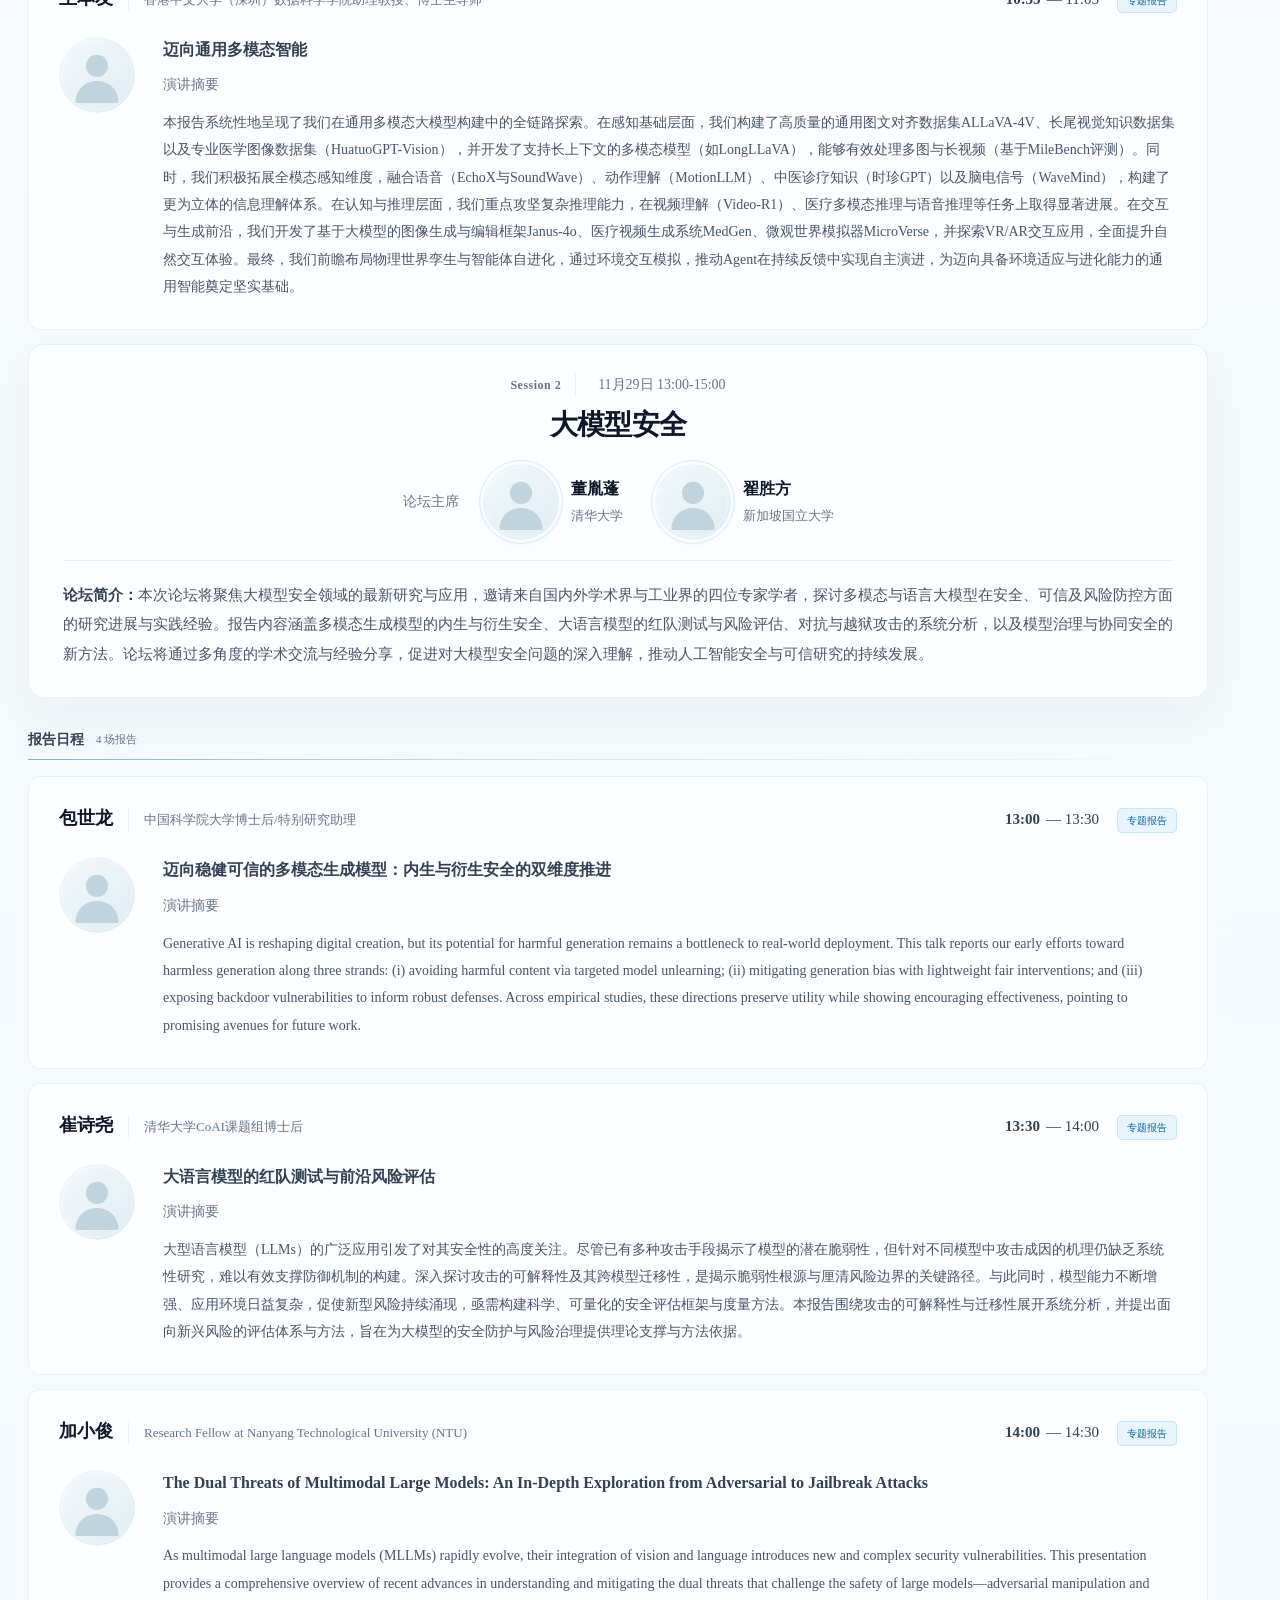
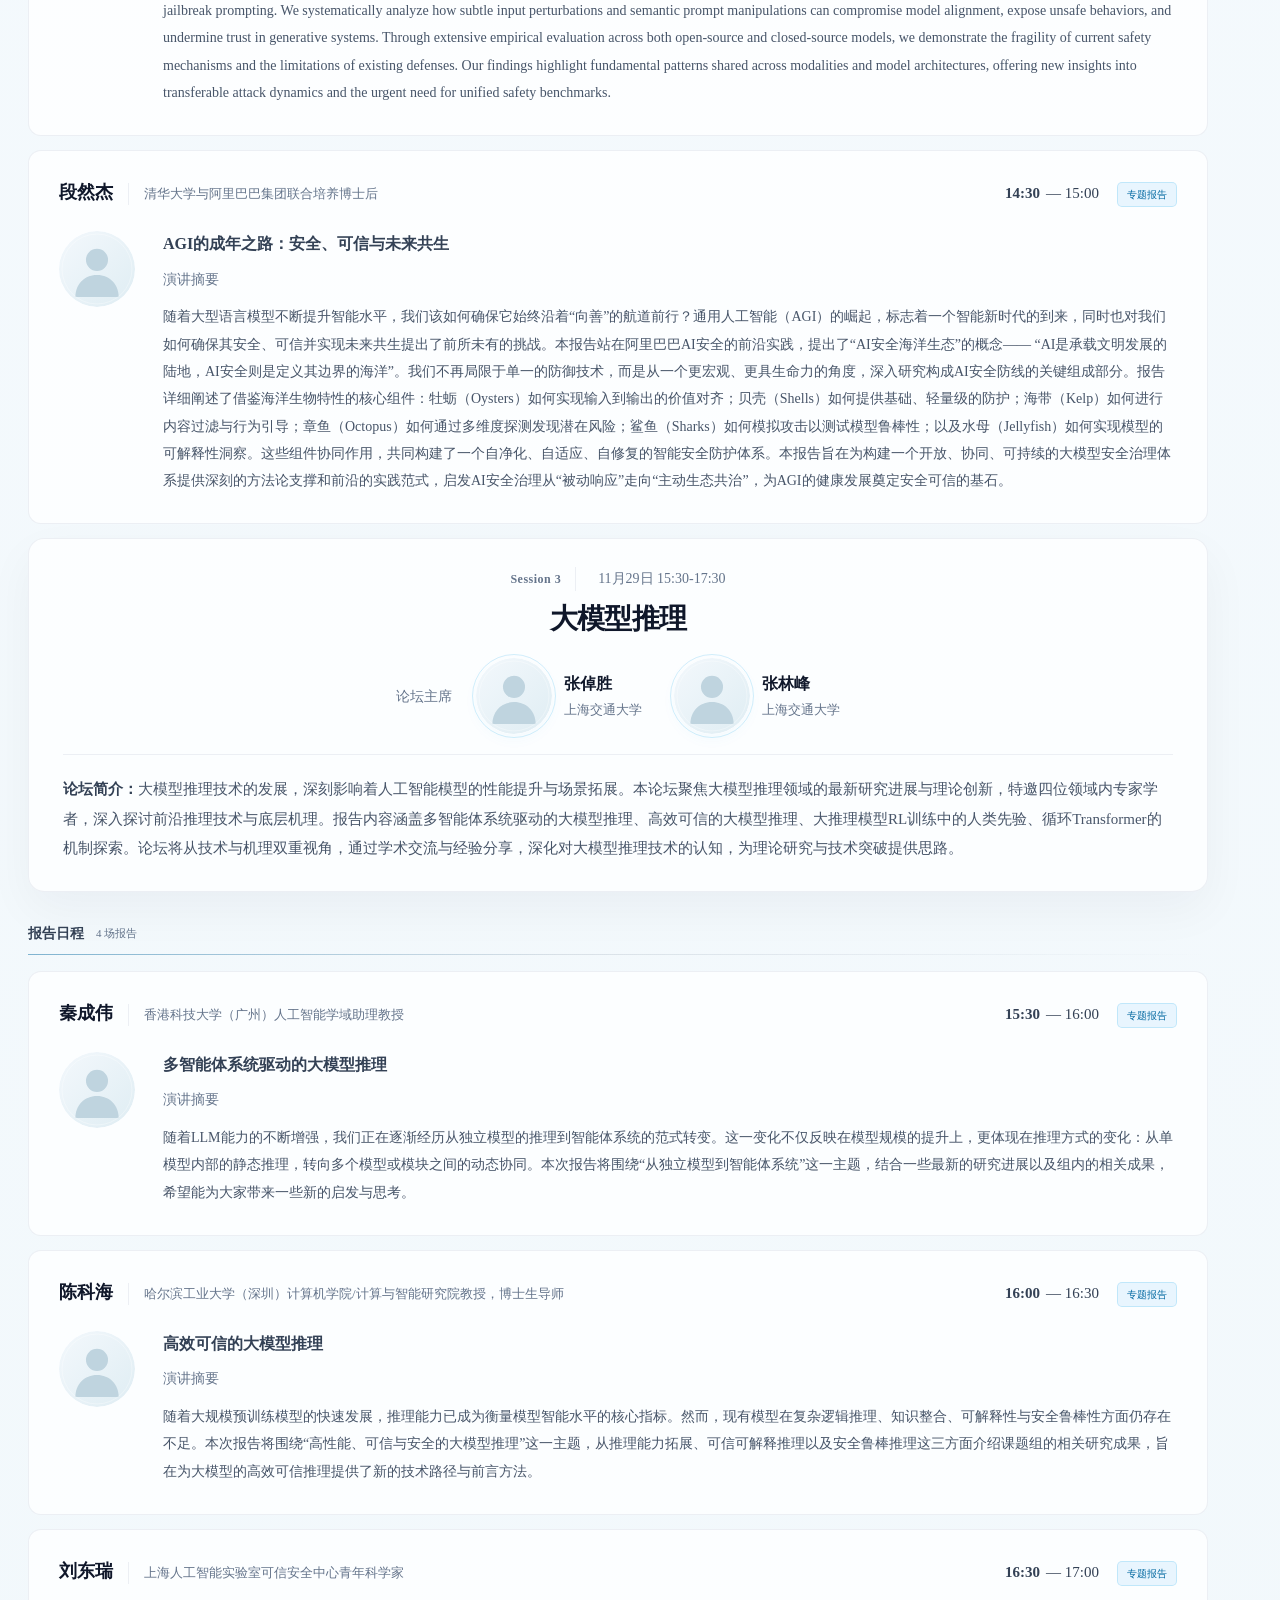
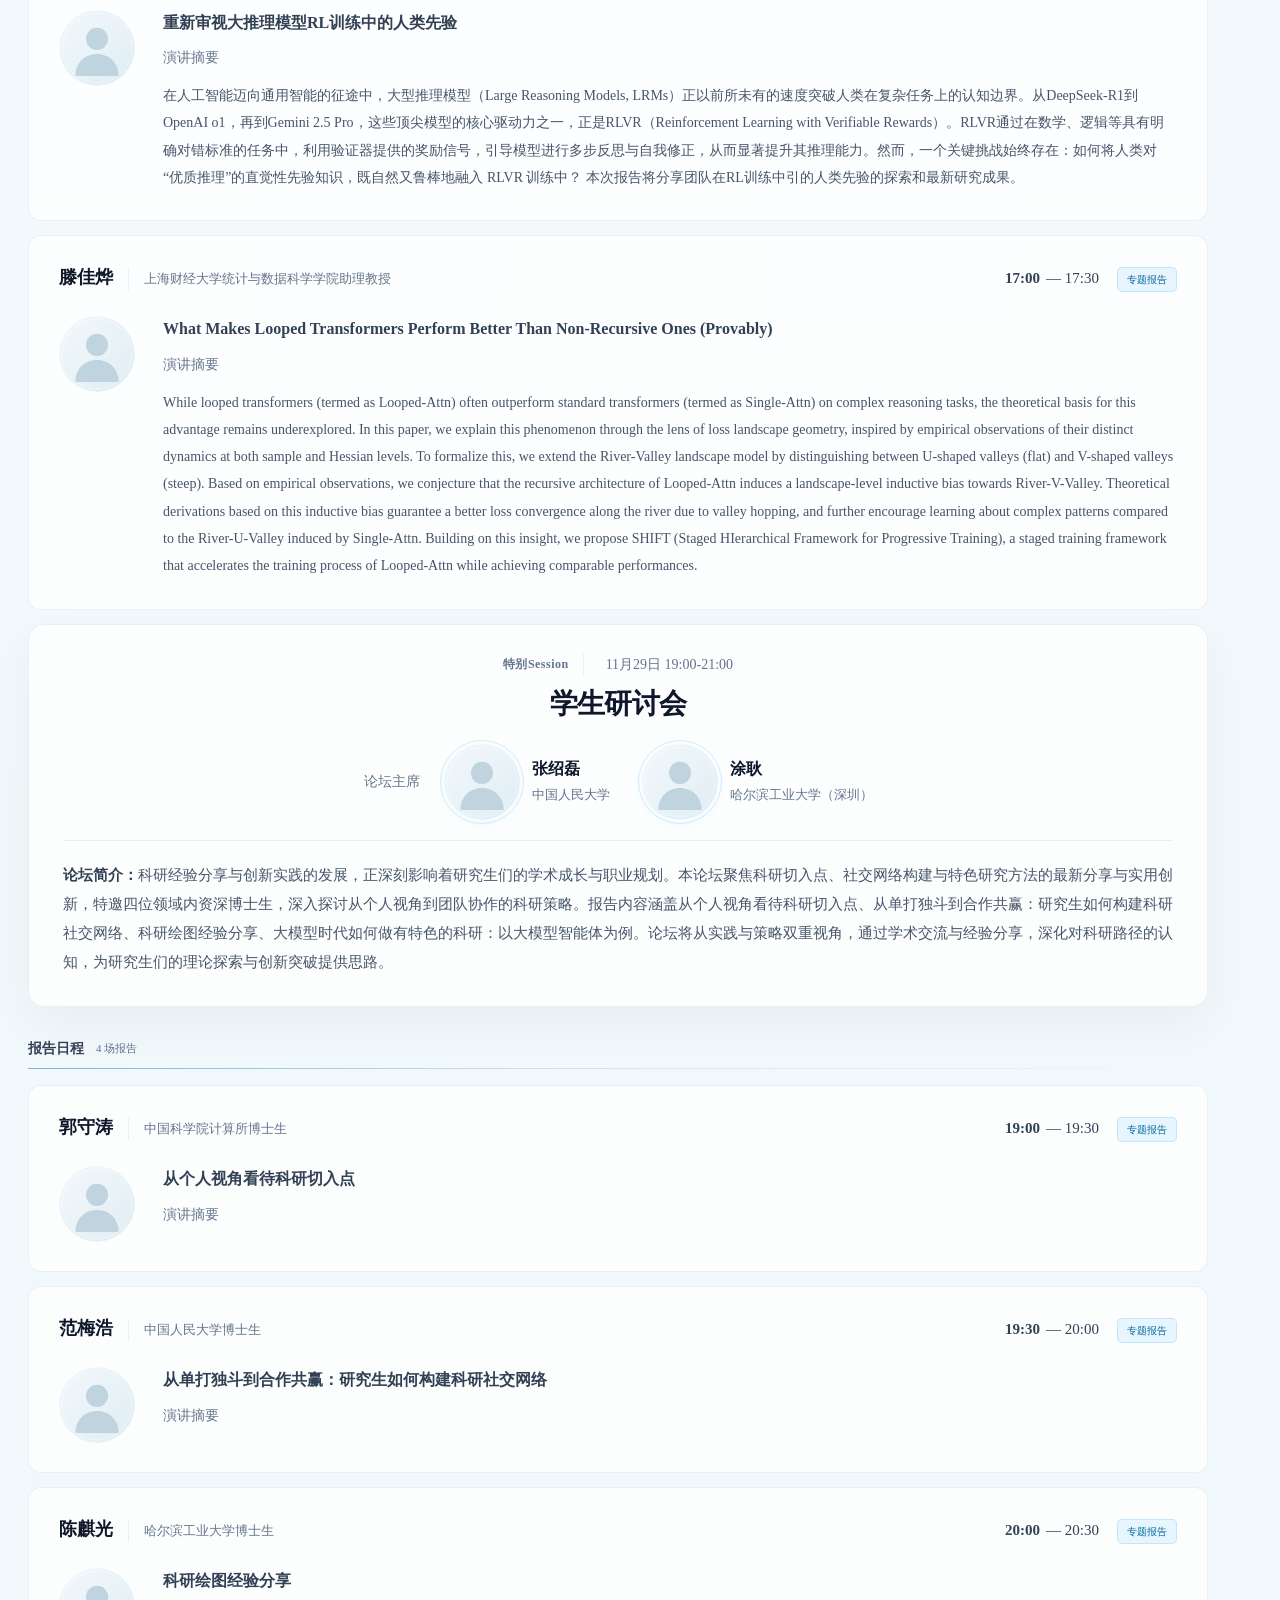
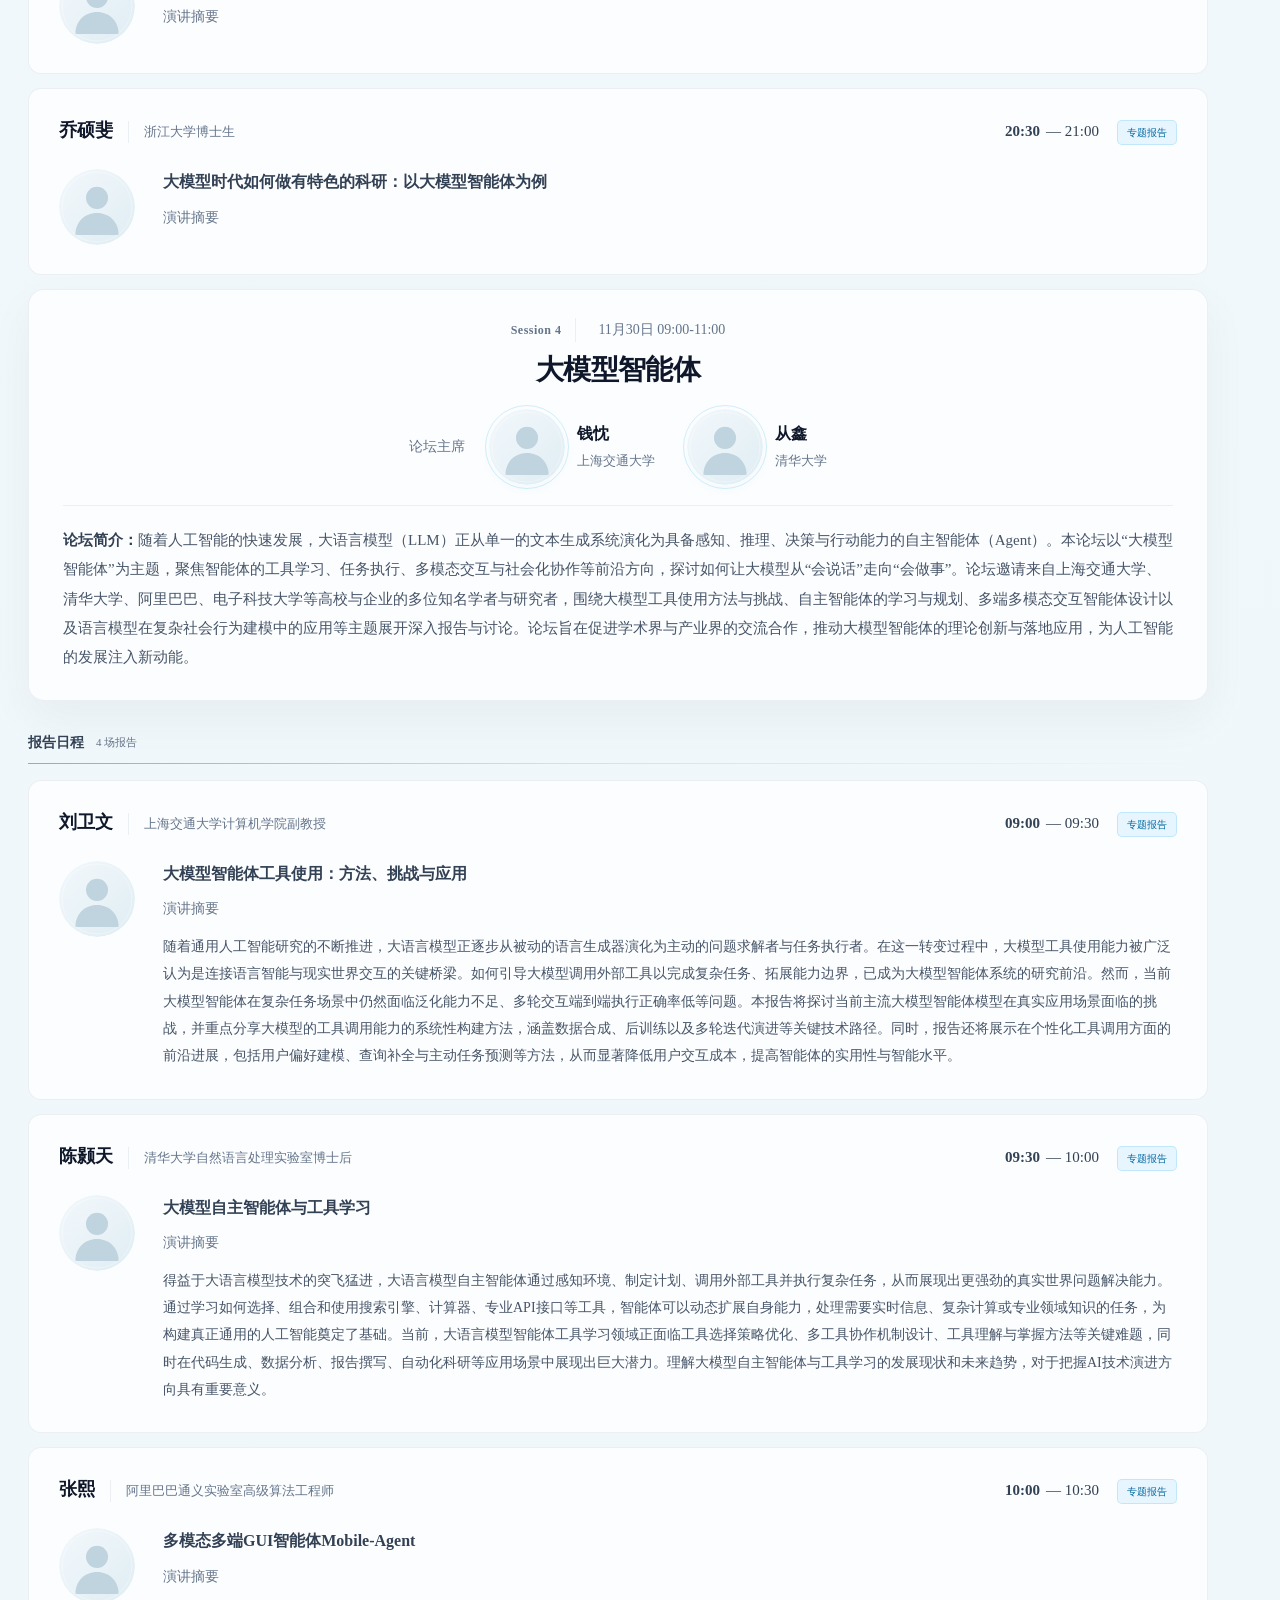
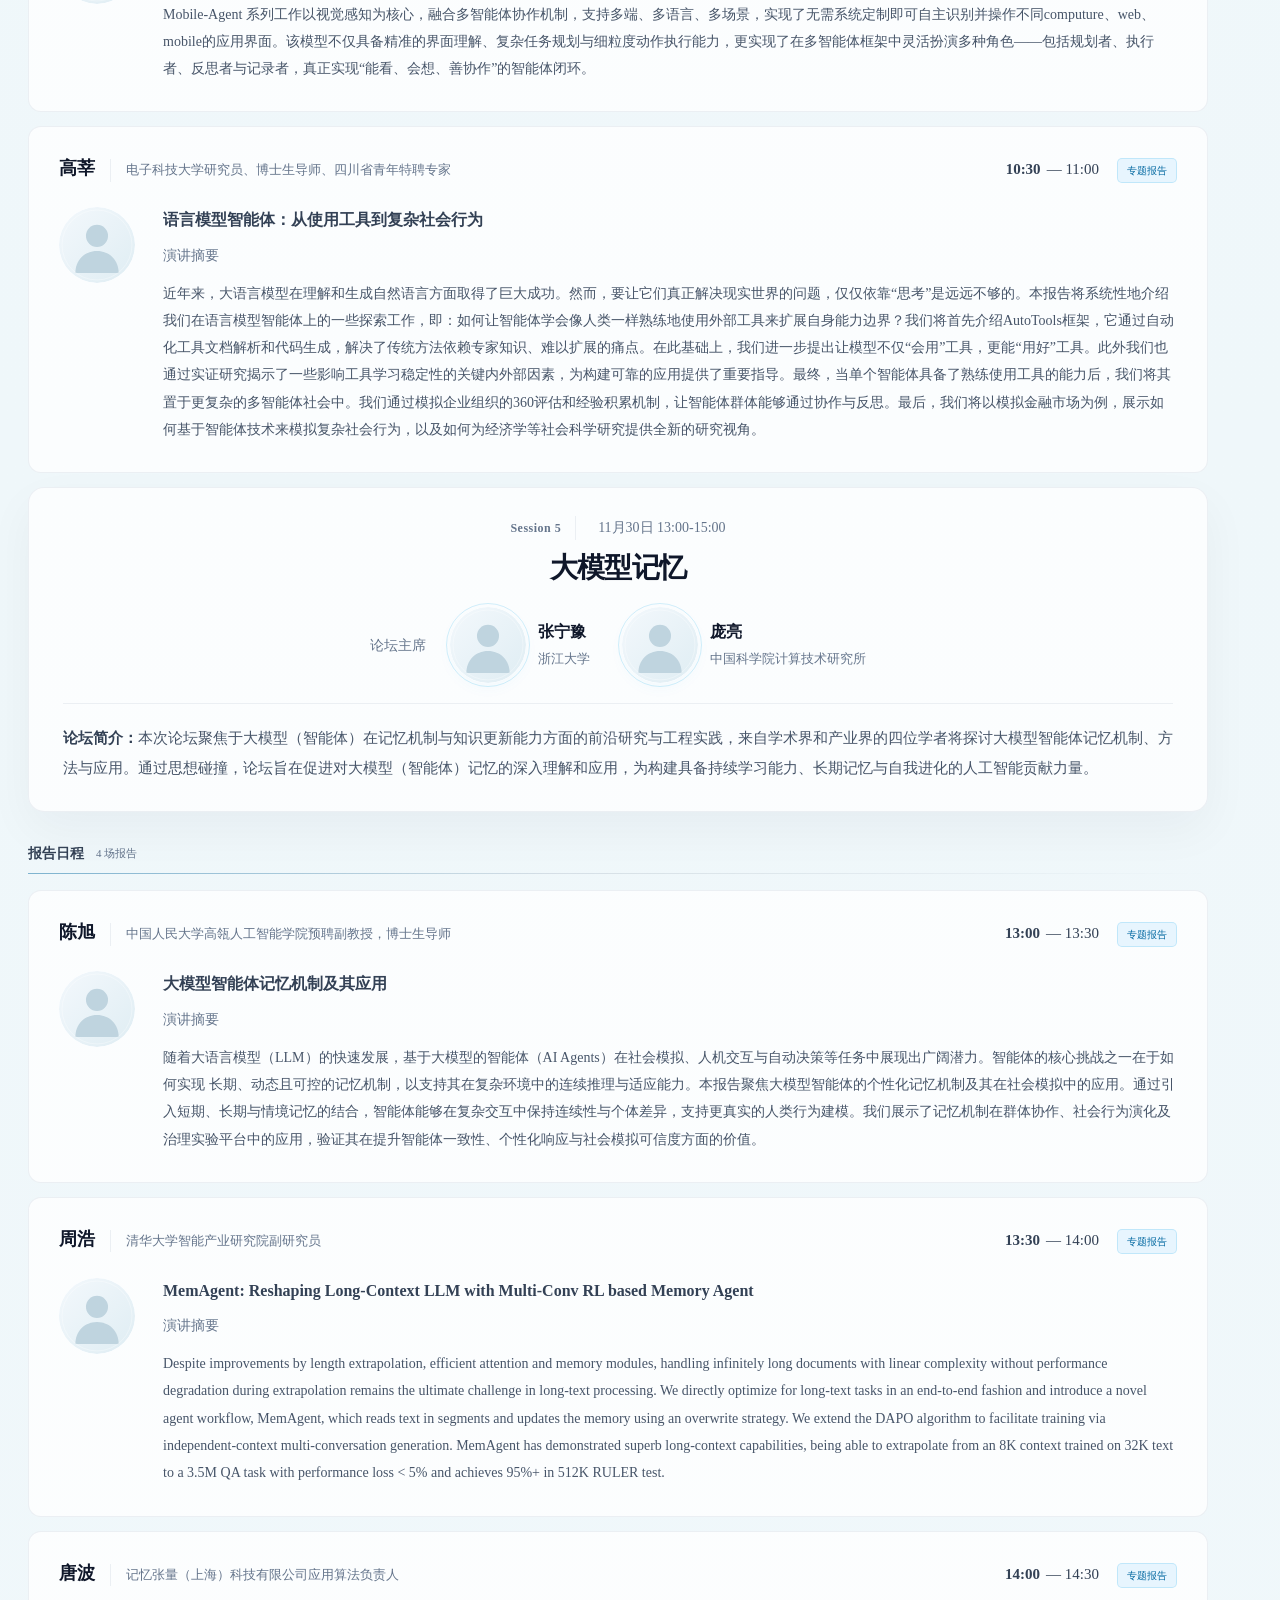
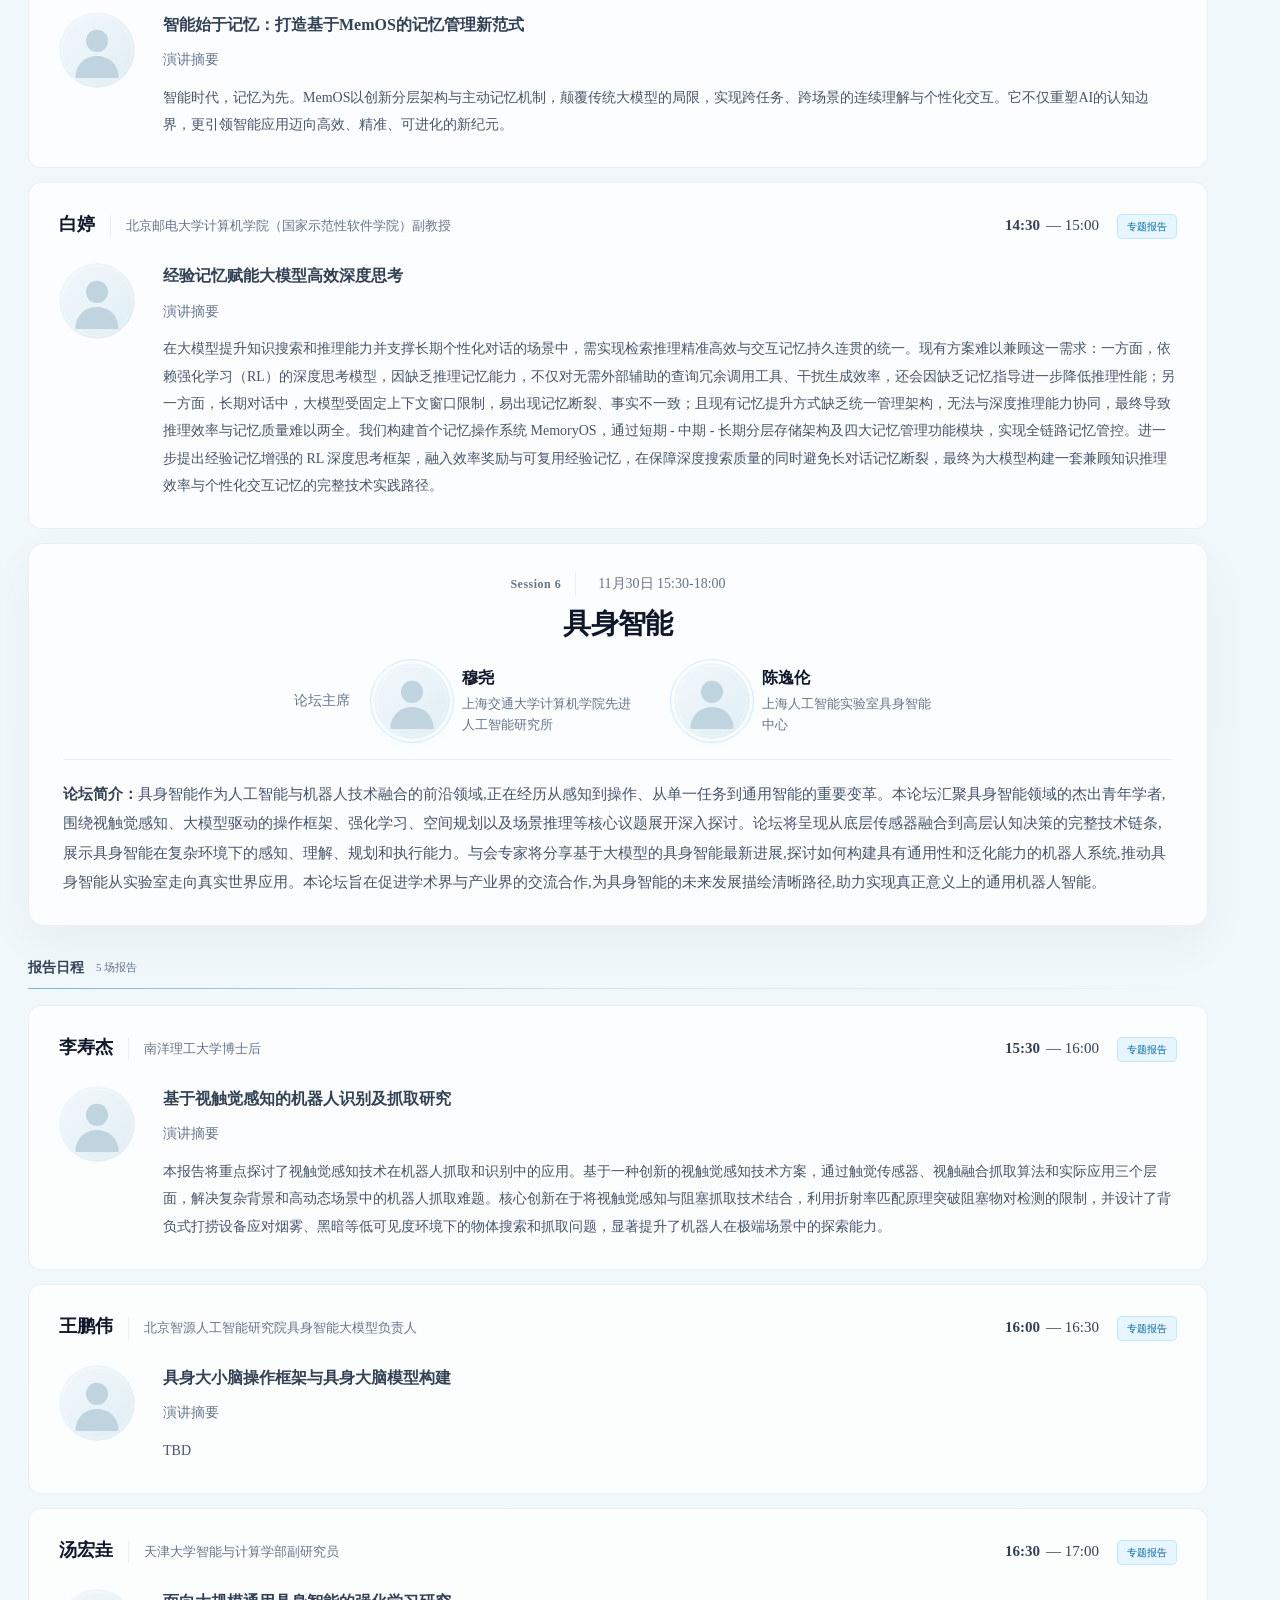
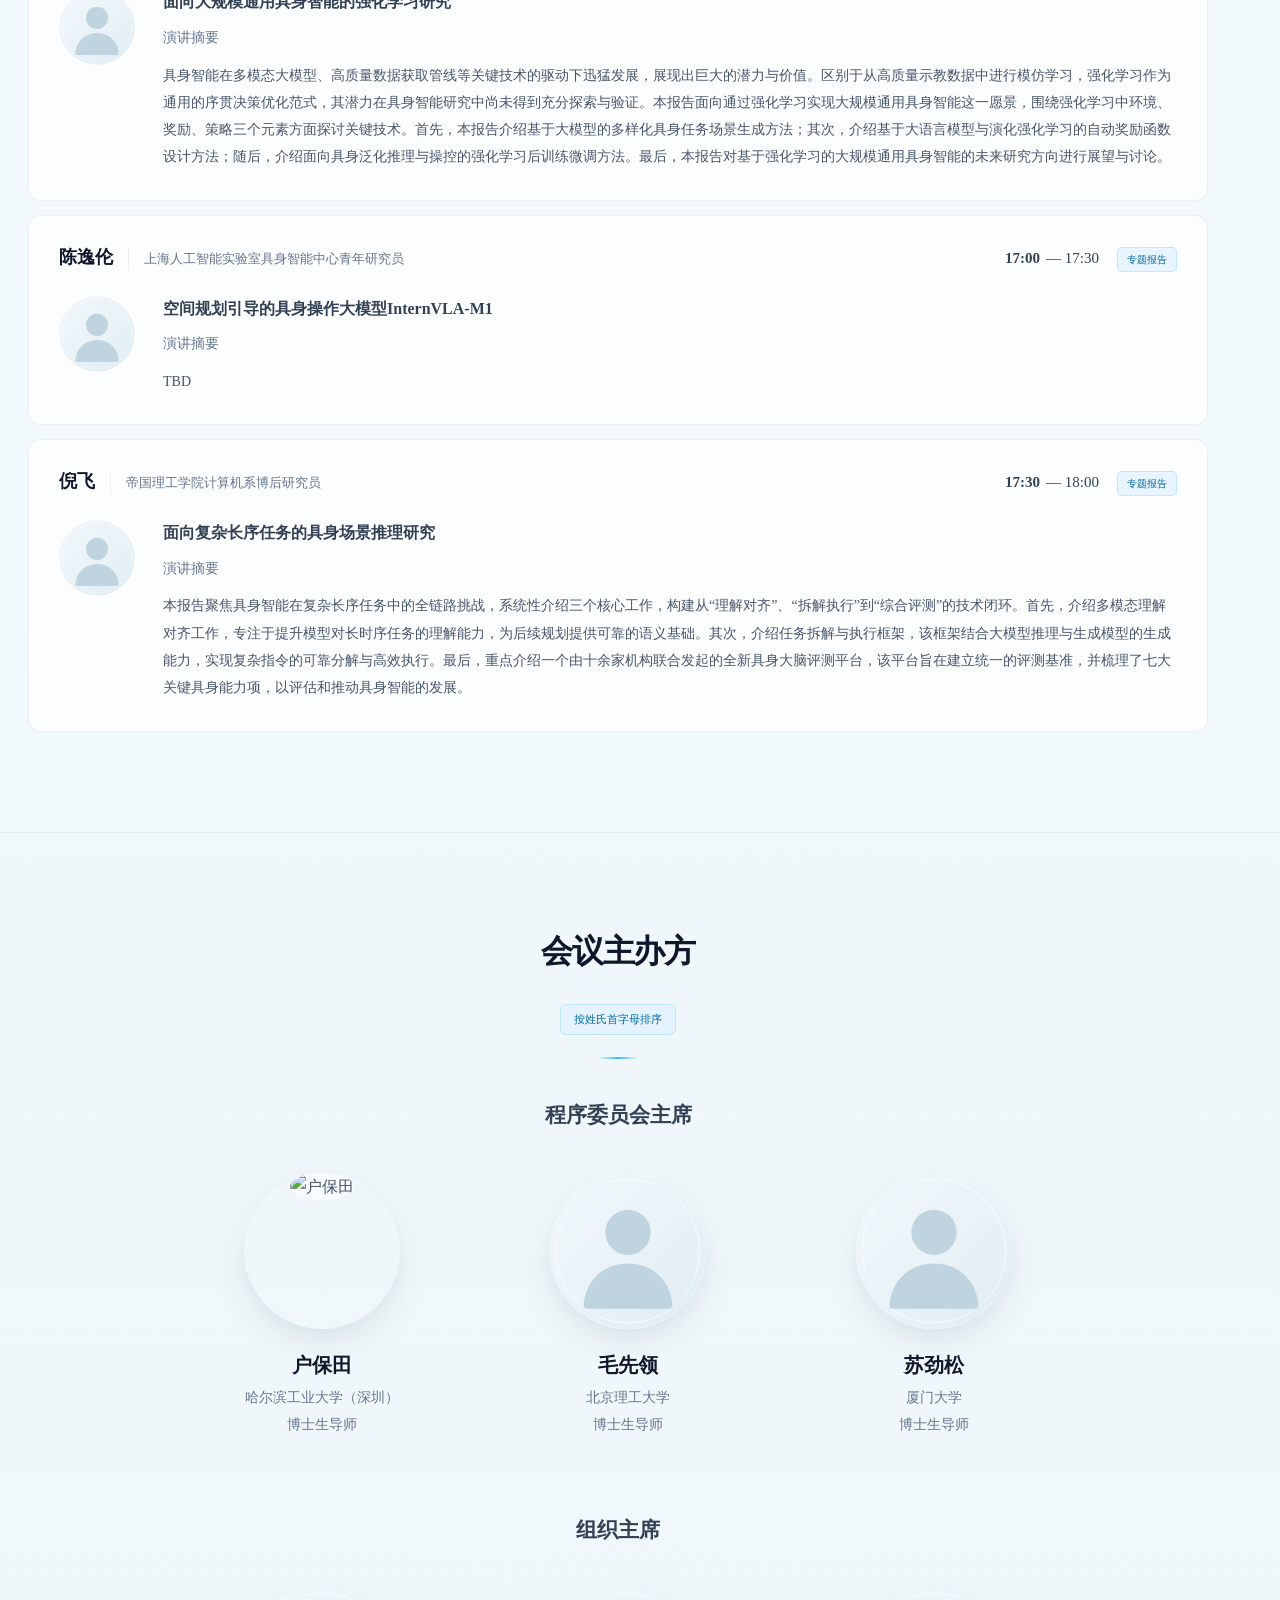
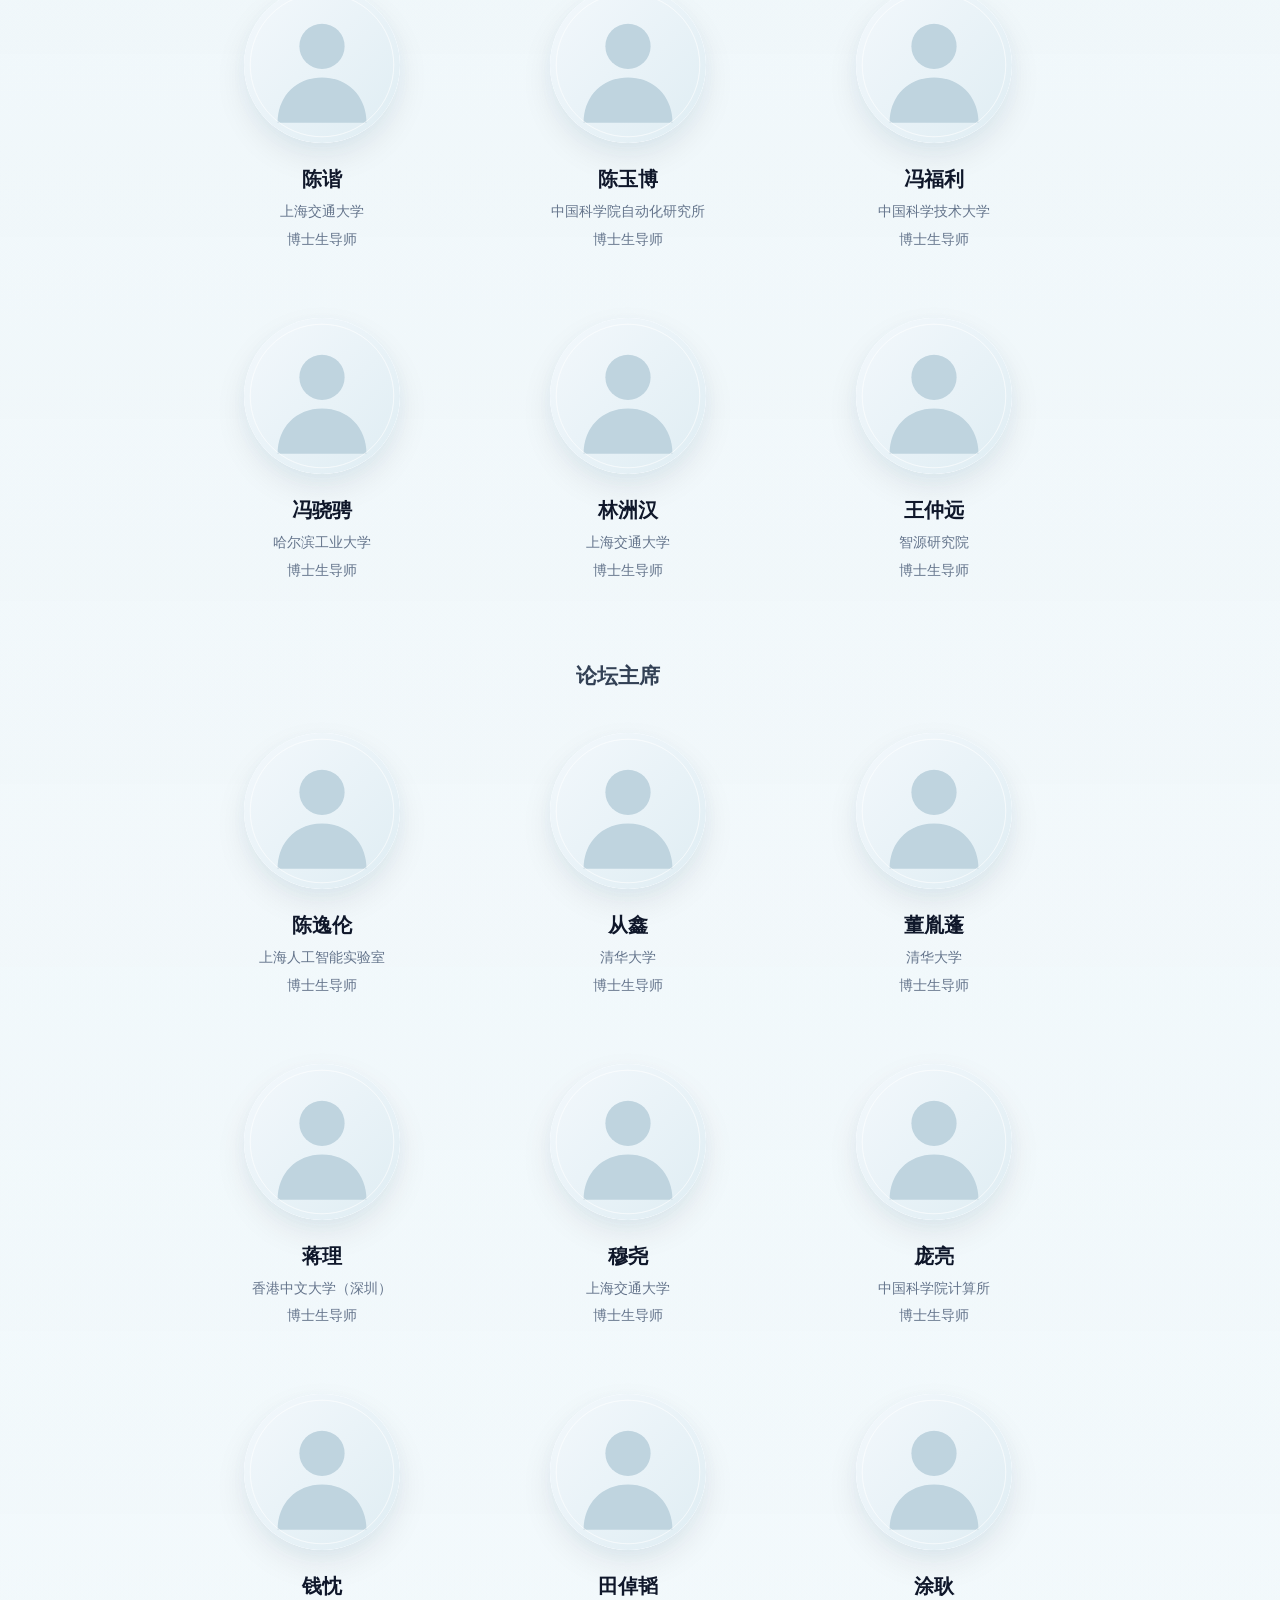
==== commit 8b5ed0af: "Add fading agenda divider and unify time colors" ====
--- a/mlnlp2025/index.html
+++ b/mlnlp2025/index.html
@@ -28,7 +28,7 @@
     <link href="assets/vendor/bootstrap-icons/bootstrap-icons.css" rel="stylesheet">
     <link href="assets/vendor/swiper/swiper-bundle.min.css" rel="stylesheet">
 
-    <link href="assets/css/conference.css?v=20261119-talk-title-body" rel="stylesheet">
+    <link href="assets/css/conference.css?v=20261119-agenda-divider" rel="stylesheet">
     <script src="assets/js/conference.js?v=20261119-talk-title-body" defer></script>
     <!-- =======================================================
 * Template Name: TheEvent - v4.9.0
--- a/mlnlp2025/assets/css/conference.css
+++ b/mlnlp2025/assets/css/conference.css
@@ -126,7 +126,8 @@
 .session-description strong { color: var(--heading); font-weight: 650; }
 .session-action { display: inline-flex; align-items: center; justify-content: center; gap: 8px; min-height: 40px; padding: 8px 14px; color: var(--accent-dark); background: rgba(224, 242, 254, .72); border: 1px solid rgba(14, 165, 233, .18); border-radius: 8px; font-size: 12px; font-weight: 550; }
 .session-action:hover { color: var(--accent-dark); background: var(--accent-soft); border-color: rgba(14, 165, 233, .35); }
-.talks-heading { display: flex; align-items: center; gap: 12px; margin: 32px 0 16px; color: var(--heading); font-size: 14px; font-weight: 600; }
+.talks-heading { position: relative; display: flex; align-items: center; gap: 12px; margin: 32px 0 16px; padding-bottom: 11px; color: var(--heading); font-size: 14px; font-weight: 600; }
+.talks-heading::after { content: ""; position: absolute; left: 0; right: 0; bottom: 0; height: 1px; background: linear-gradient(90deg, rgba(3, 105, 161, .48), rgba(100, 116, 139, .18) 45%, transparent); }
 .talks-heading span { color: var(--muted); font-size: 11px; font-weight: 400; }
 .schedule-item { display: grid; grid-template-columns: 76px minmax(0, 1fr); align-items: start; gap: 24px 28px; margin-bottom: 14px; padding: 29px 30px; border: 1px solid var(--line); border-radius: 13px; background: var(--surface); transition: border-color .2s, box-shadow .2s; }
 .schedule-item:hover { border-color: rgba(14, 165, 233, .22); box-shadow: 0 8px 26px #0f172a04; }
@@ -137,7 +138,7 @@
 #schedule .talk-content .item-title { overflow-wrap: anywhere; }
 .talk-time { display: flex; flex-direction: row; align-items: baseline; gap: 6px; color: var(--heading); font-size: 15px; font-weight: 650; font-variant-numeric: tabular-nums; white-space: nowrap; }
 .talk-time .end-time::before { content: "— "; }
-.talk-time .end-time { color: var(--muted); font-size: inherit; font-weight: 400; }
+.talk-time .end-time { color: inherit; font-size: inherit; font-weight: 400; }
 .speaker { display: block; width: 76px; height: 76px; }
 .speaker img { width: 100%; height: 100%; object-fit: cover; object-position: center 25%; border-radius: 50%; background: #f8fbff; }
 .talk-content { min-width: 0; }
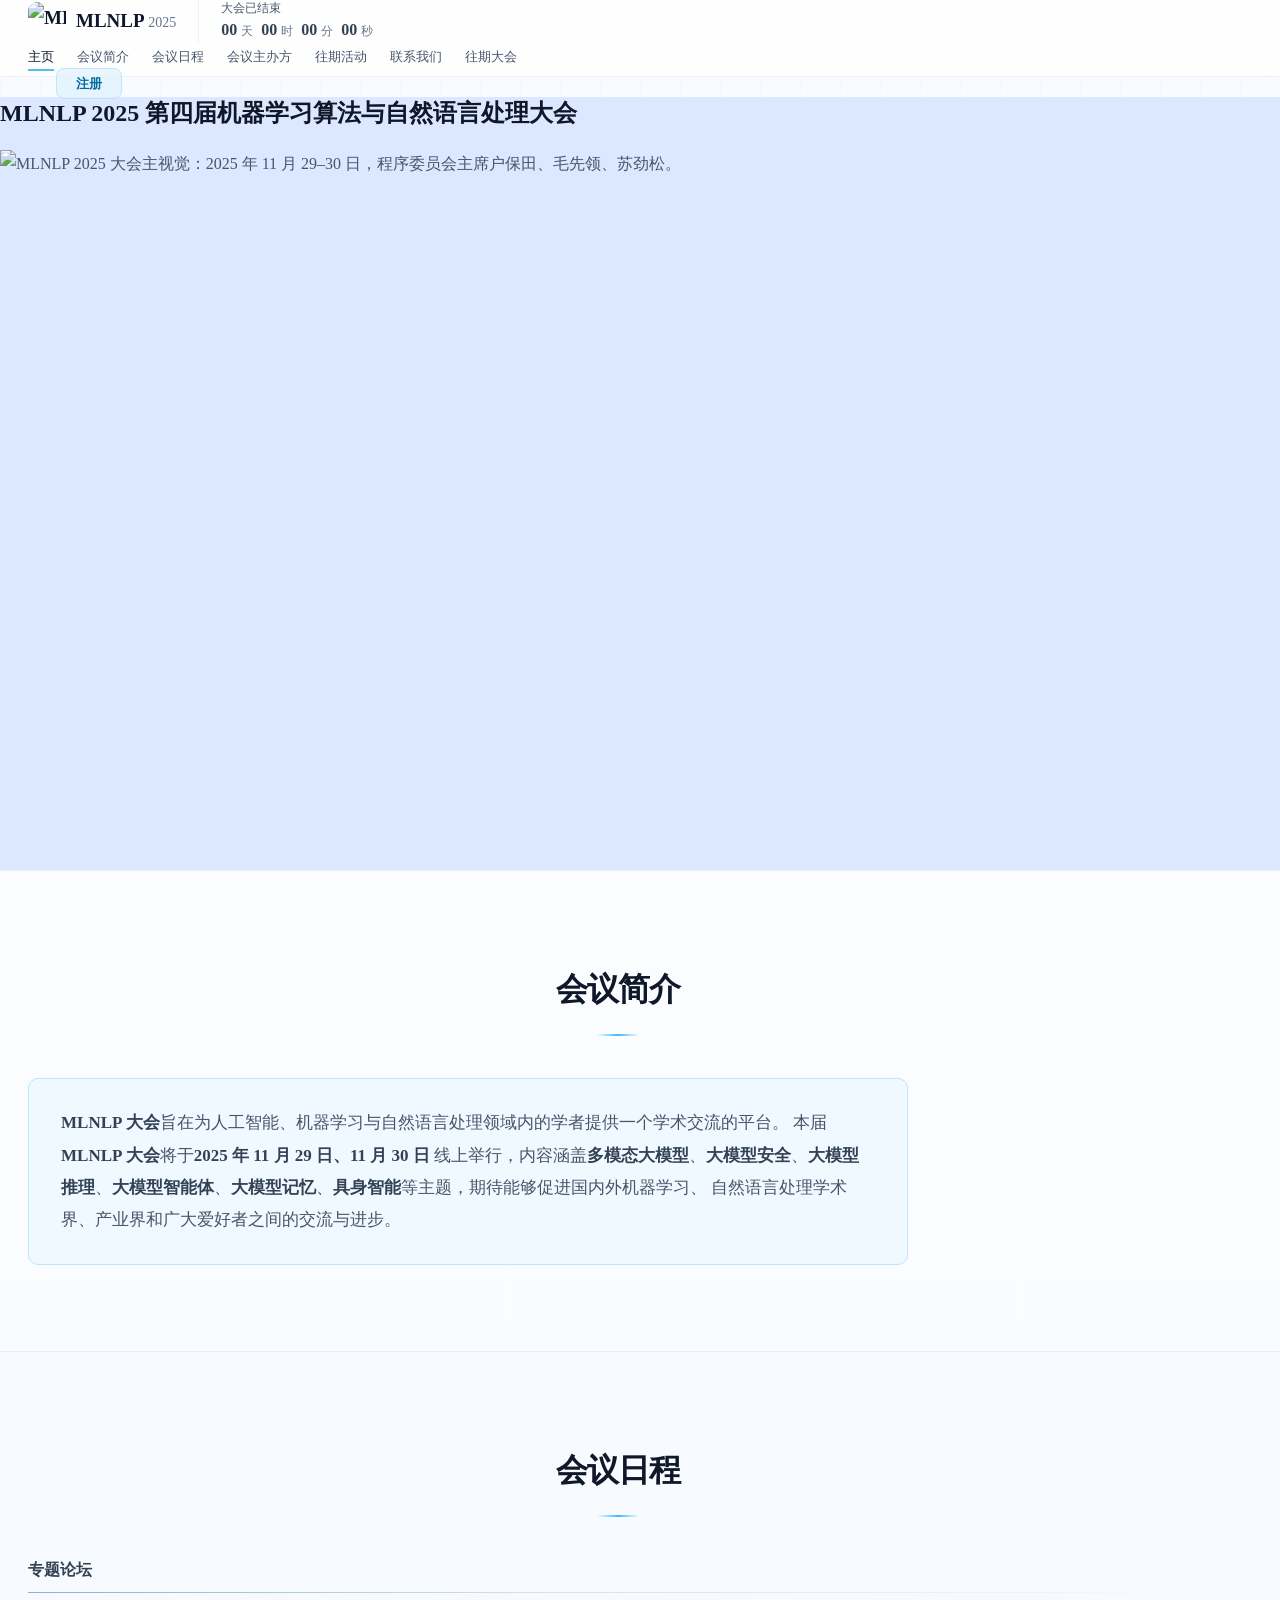
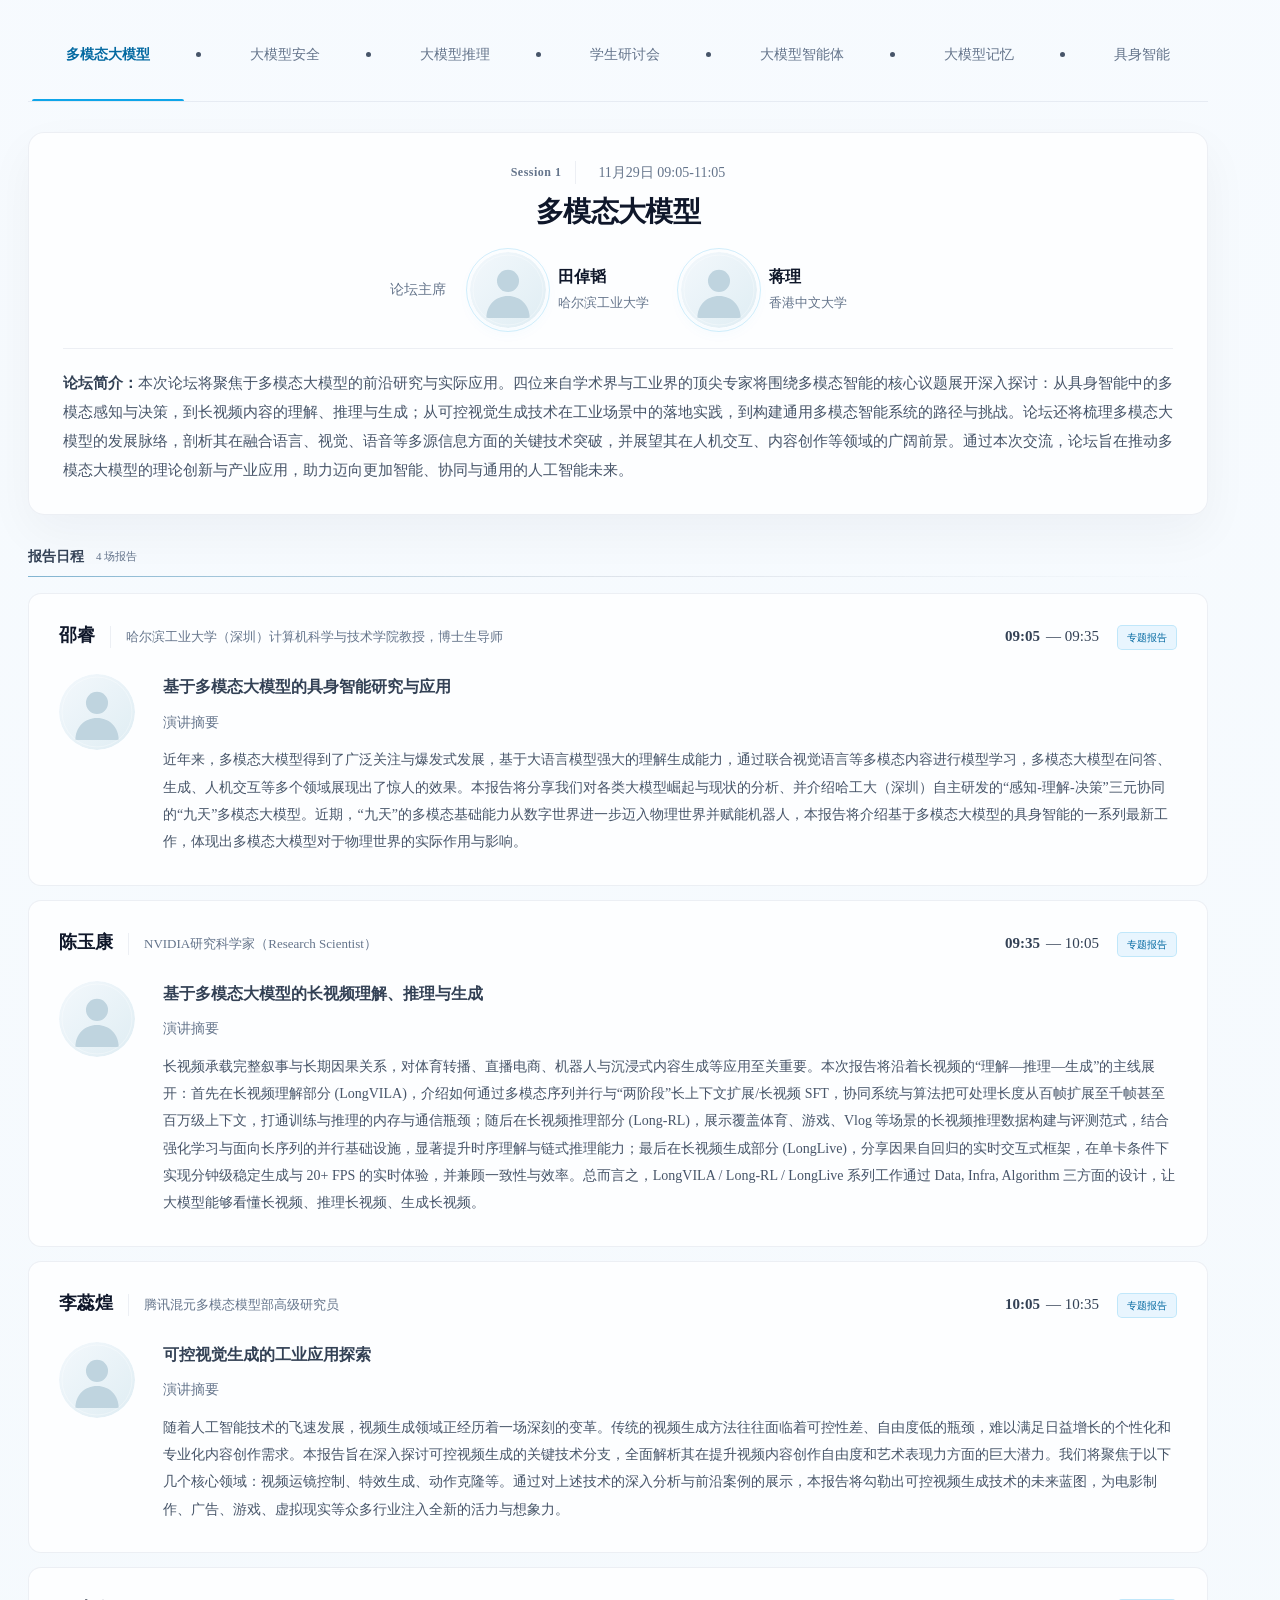
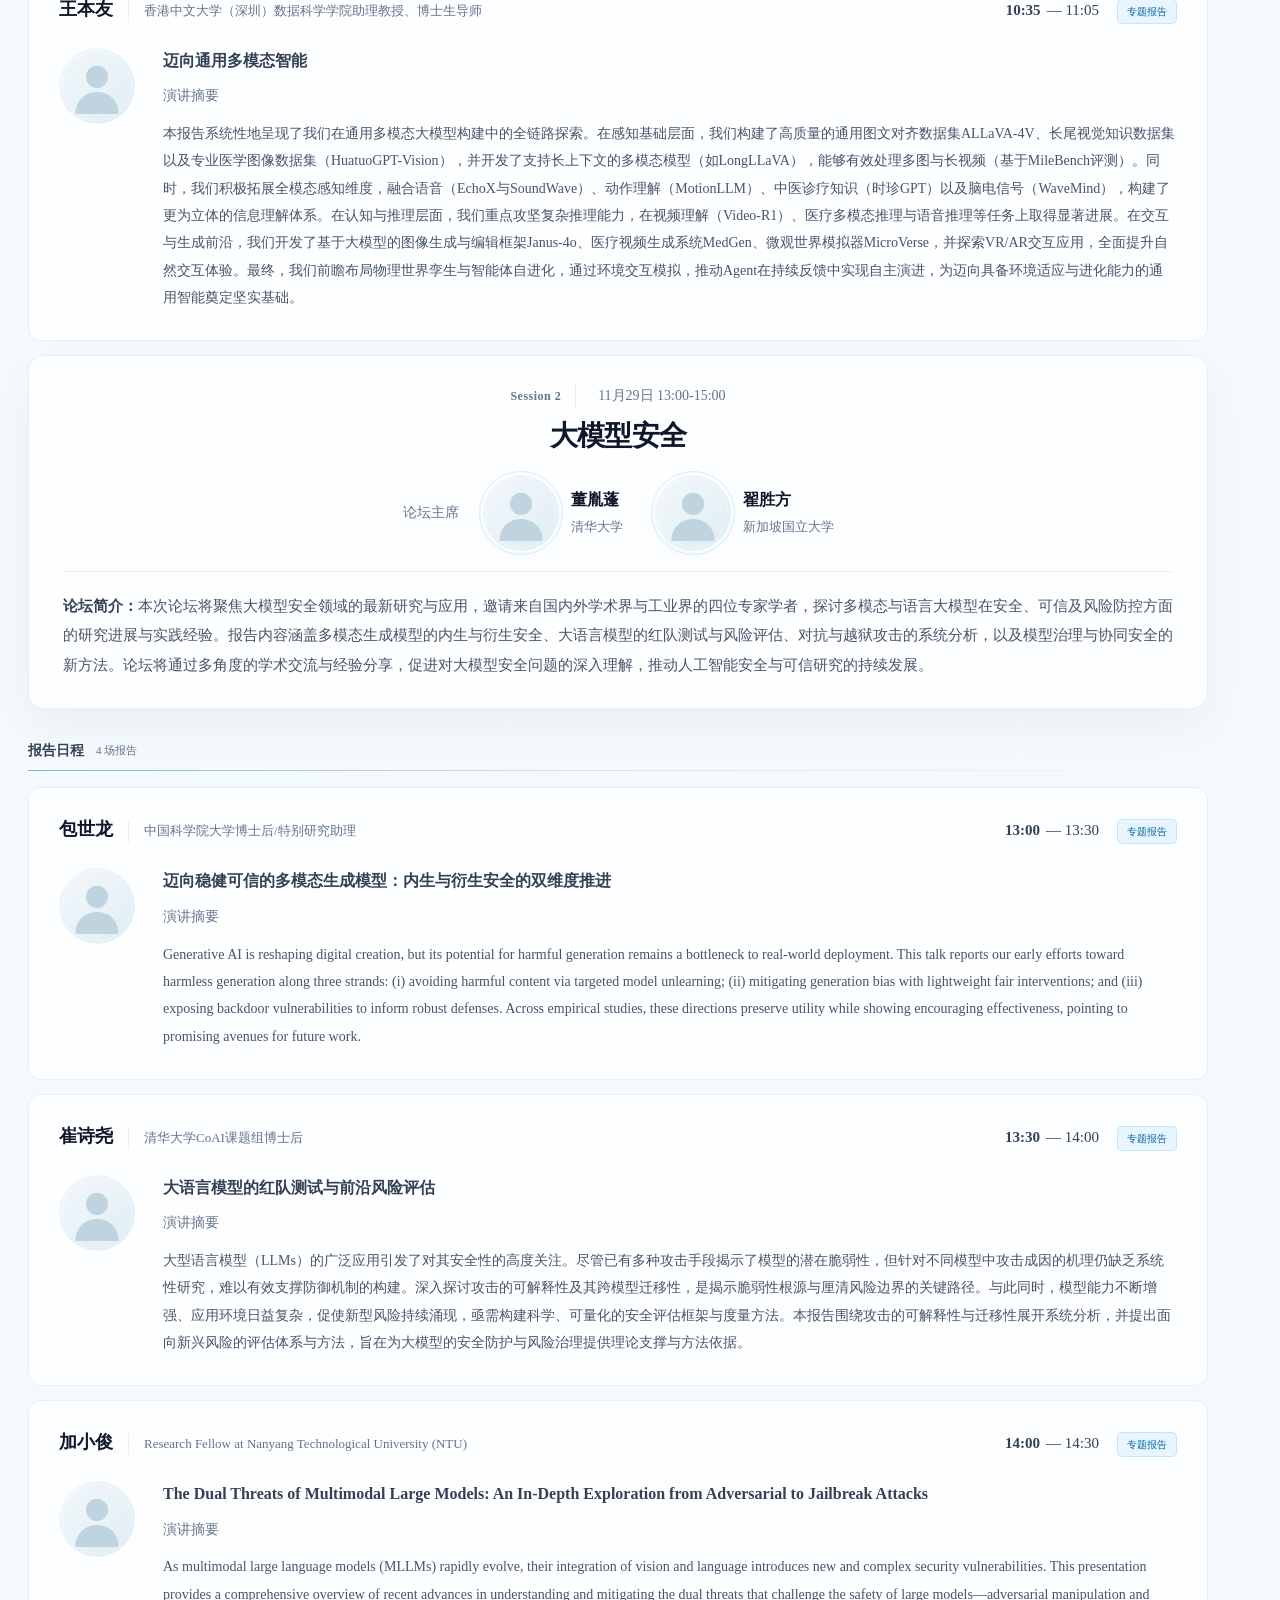
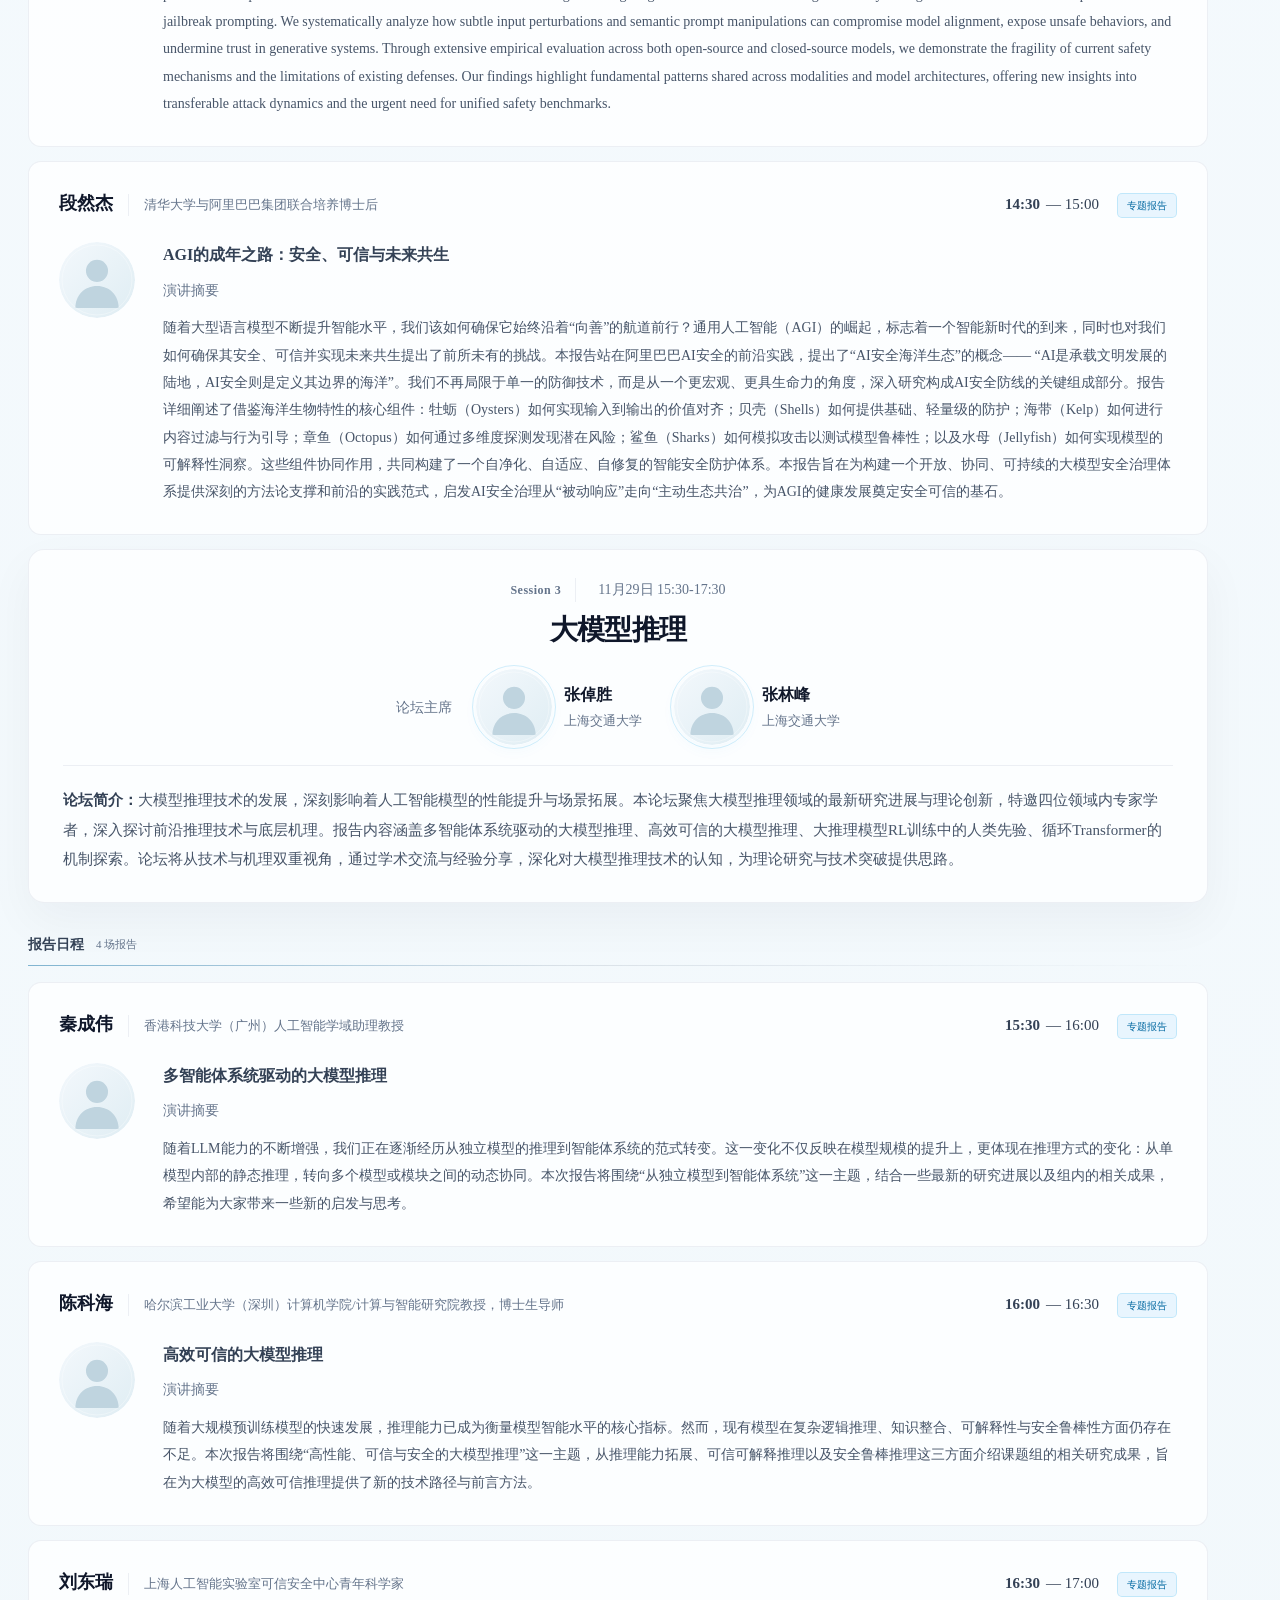
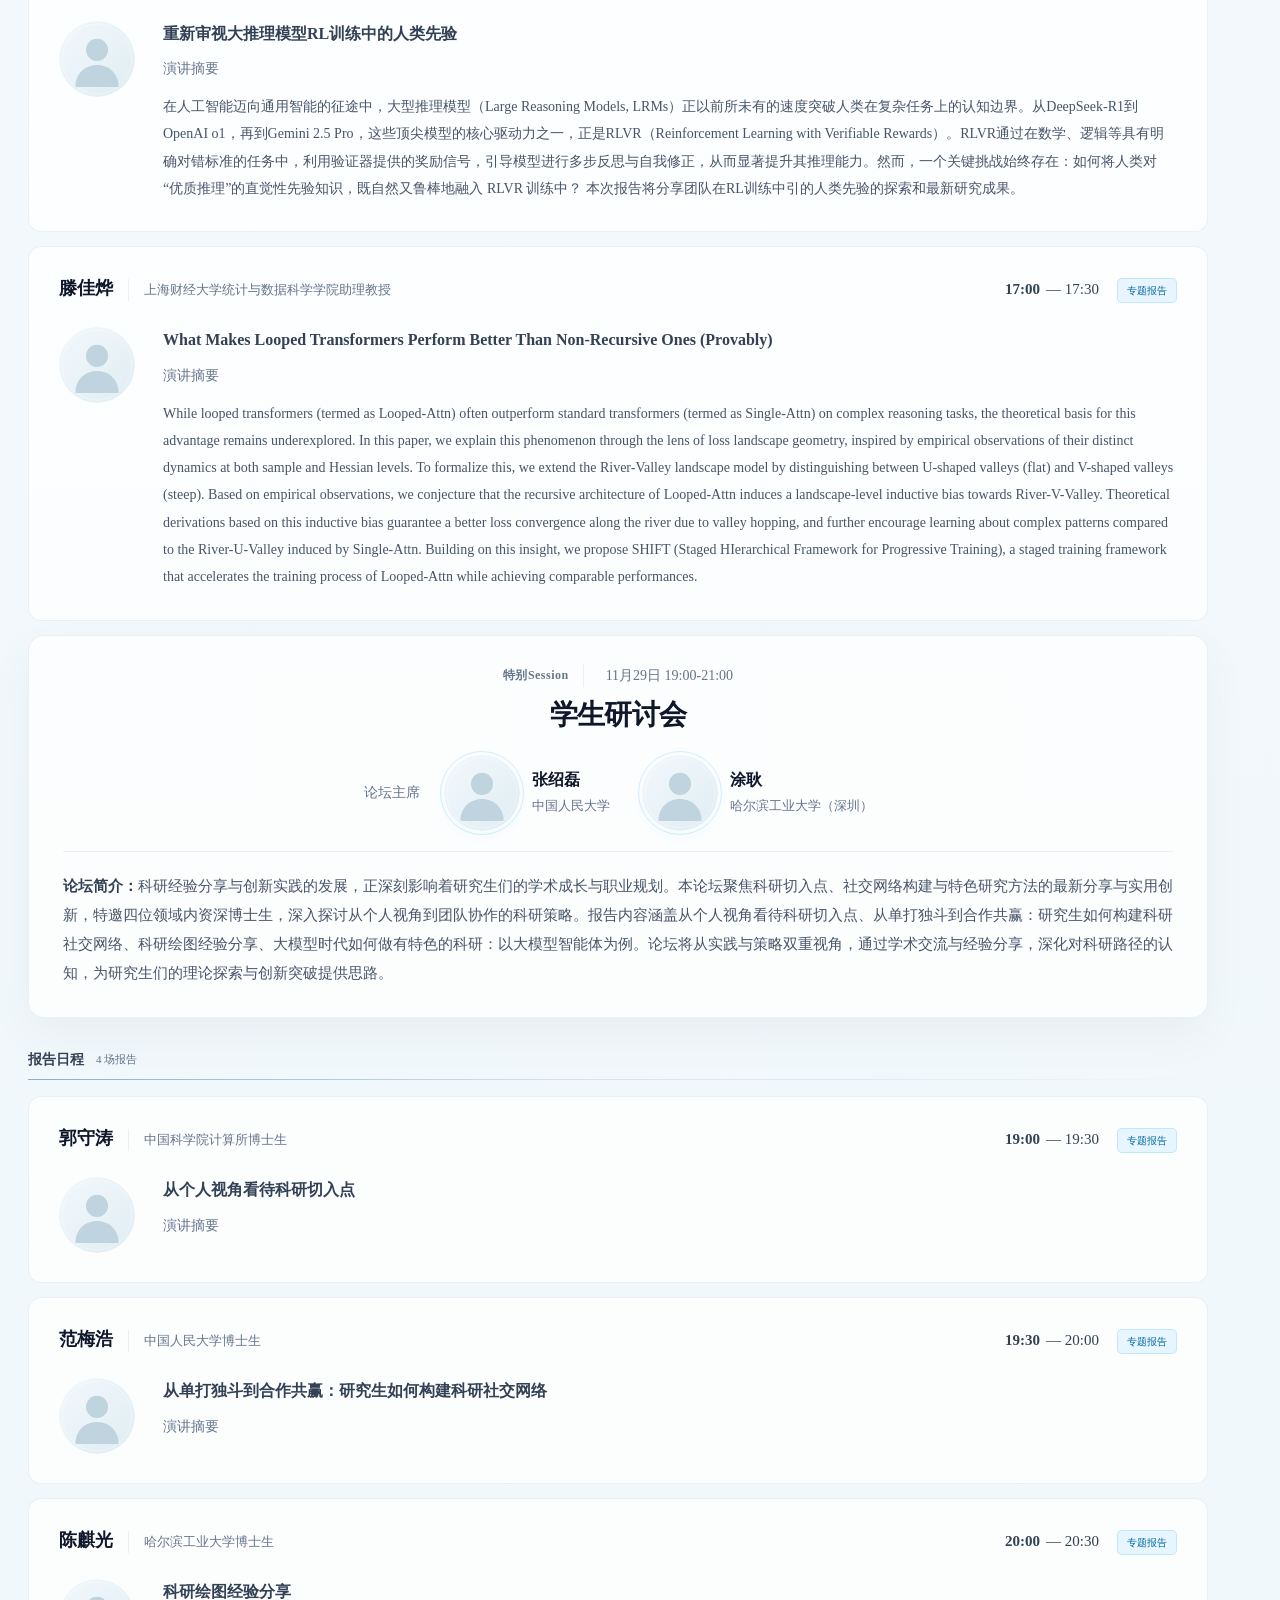
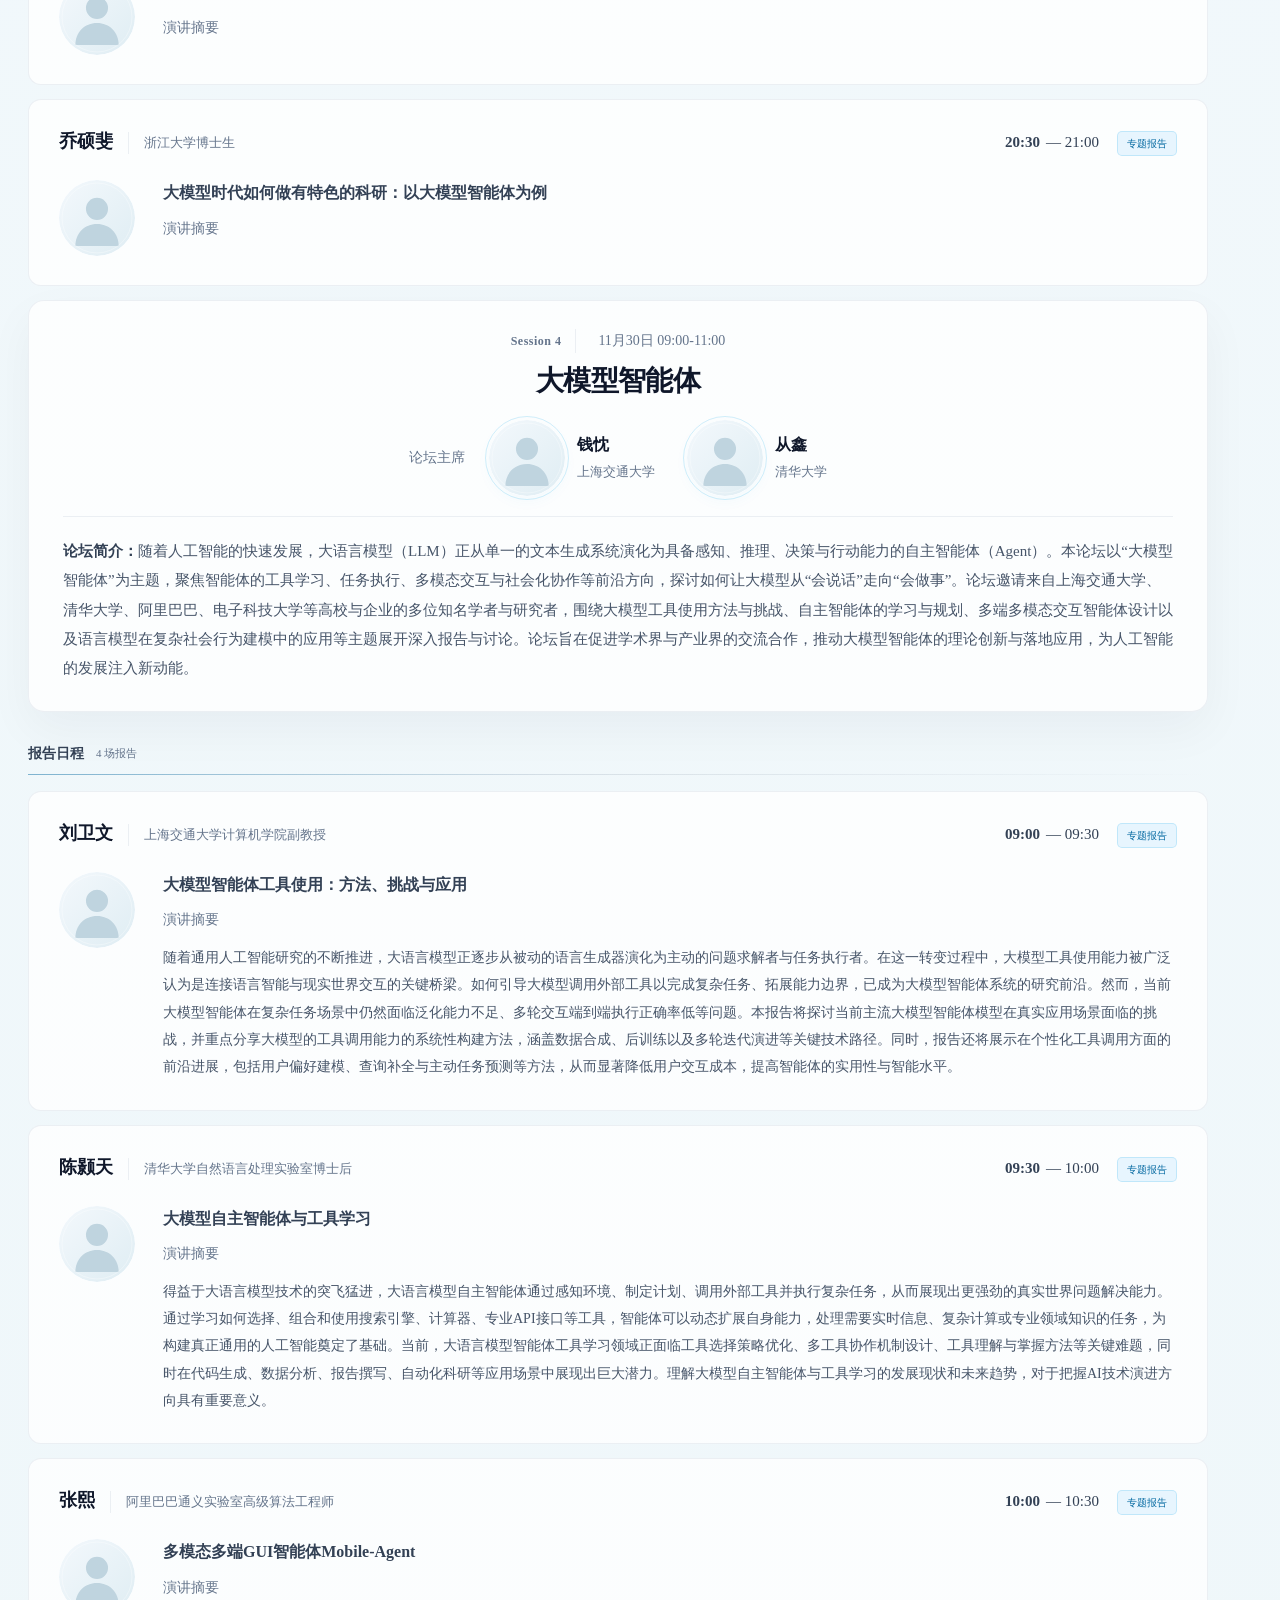
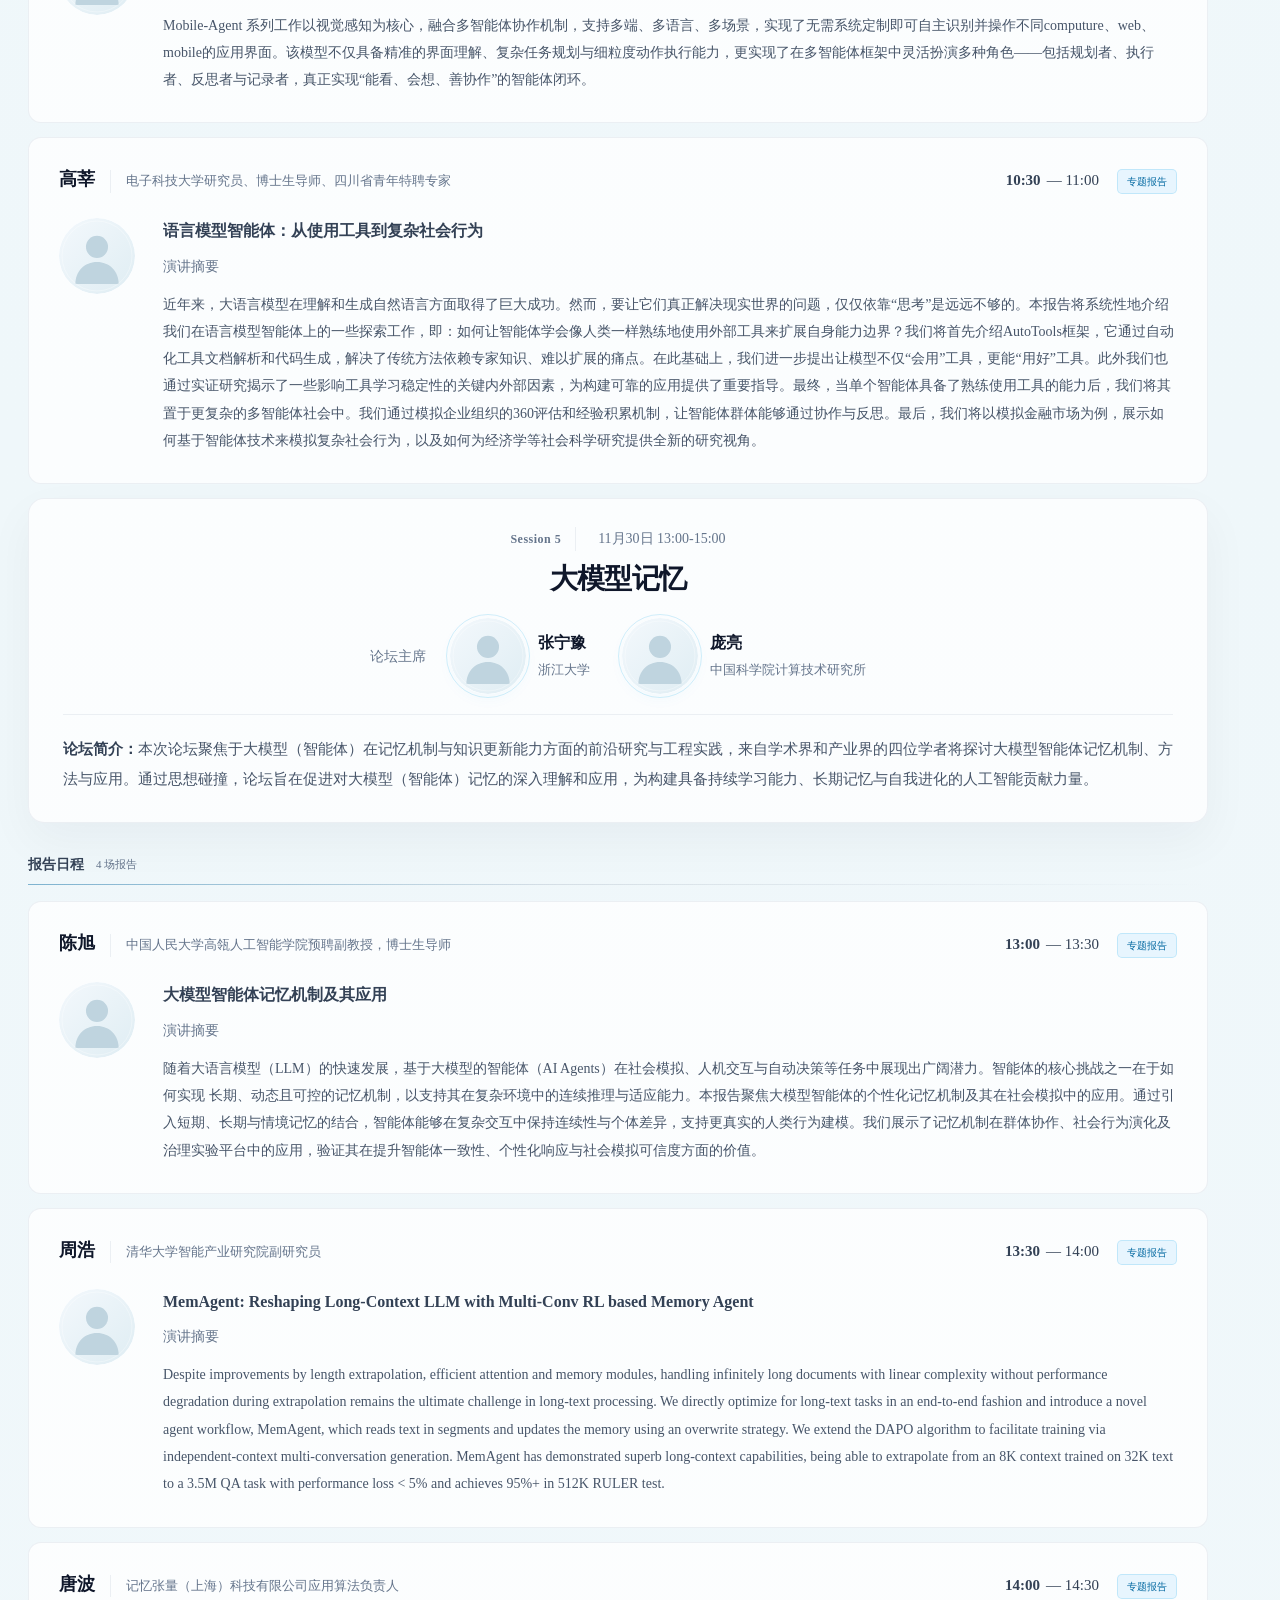
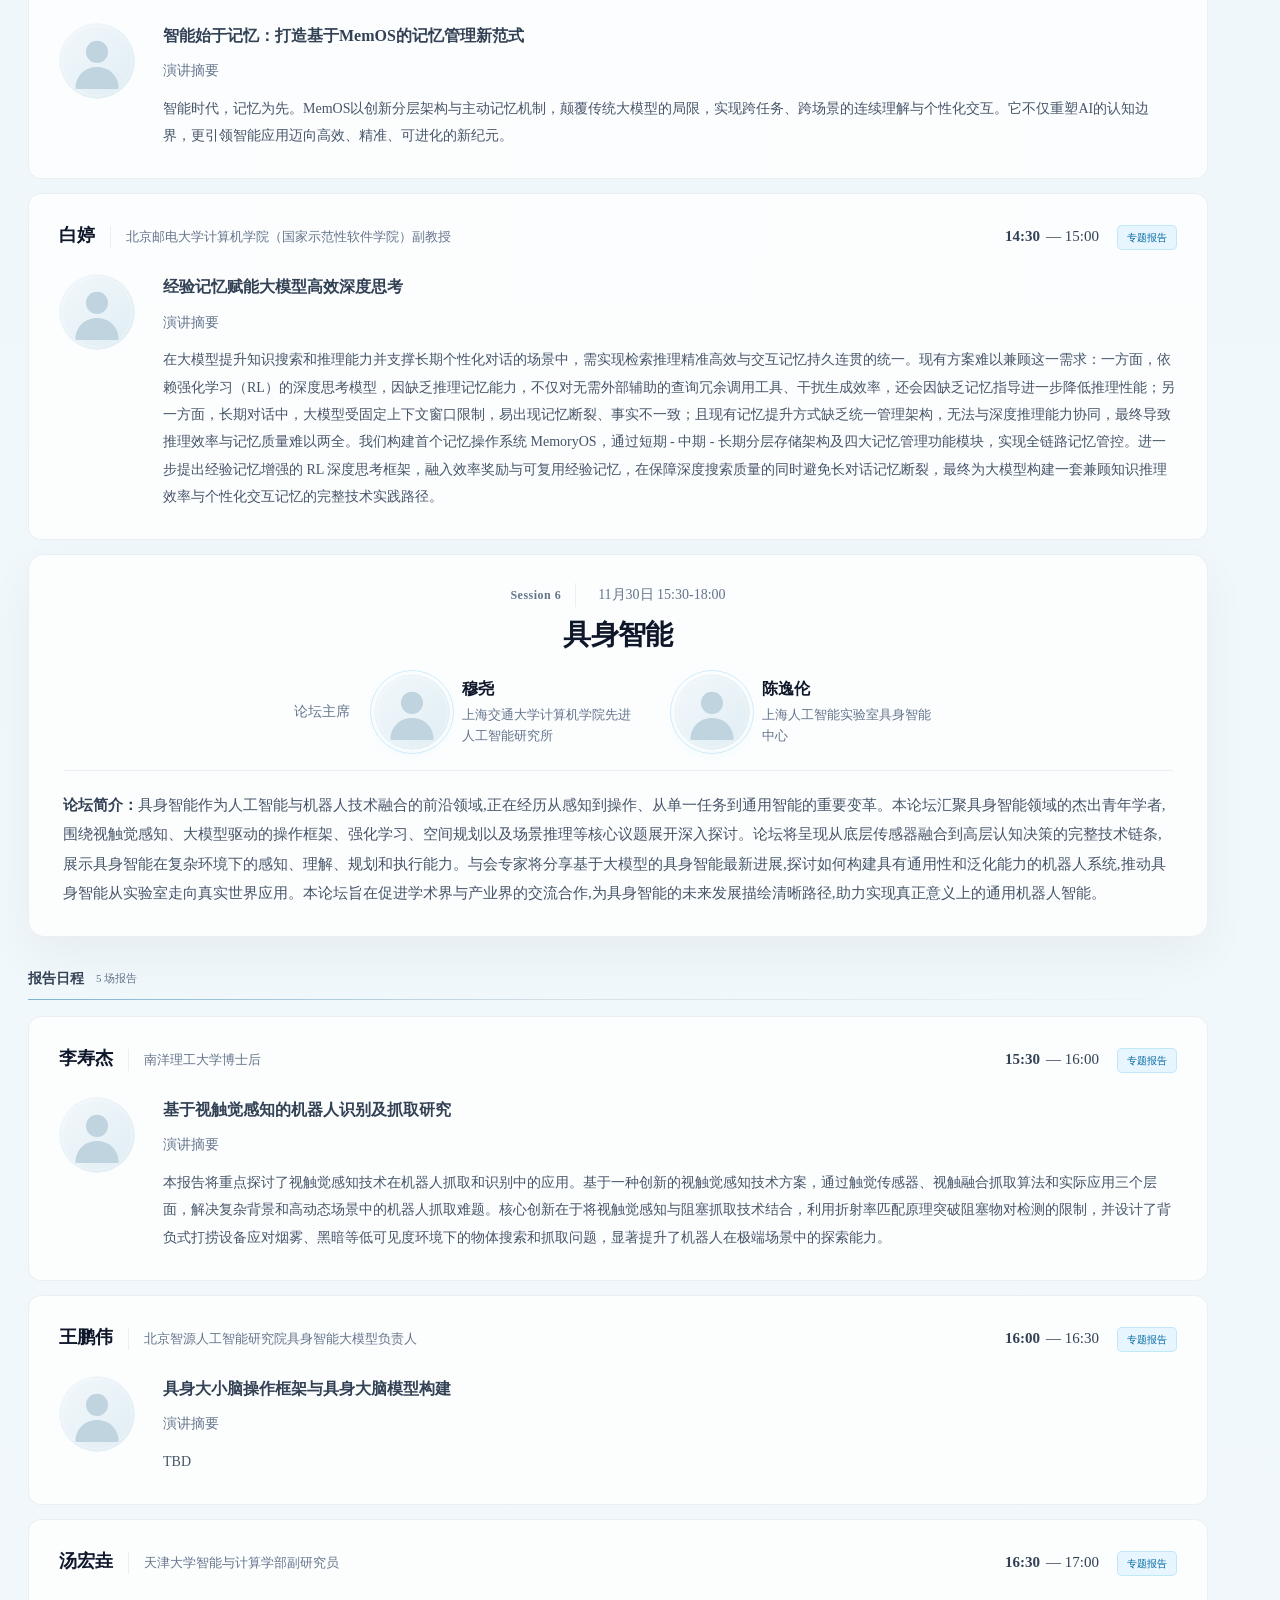
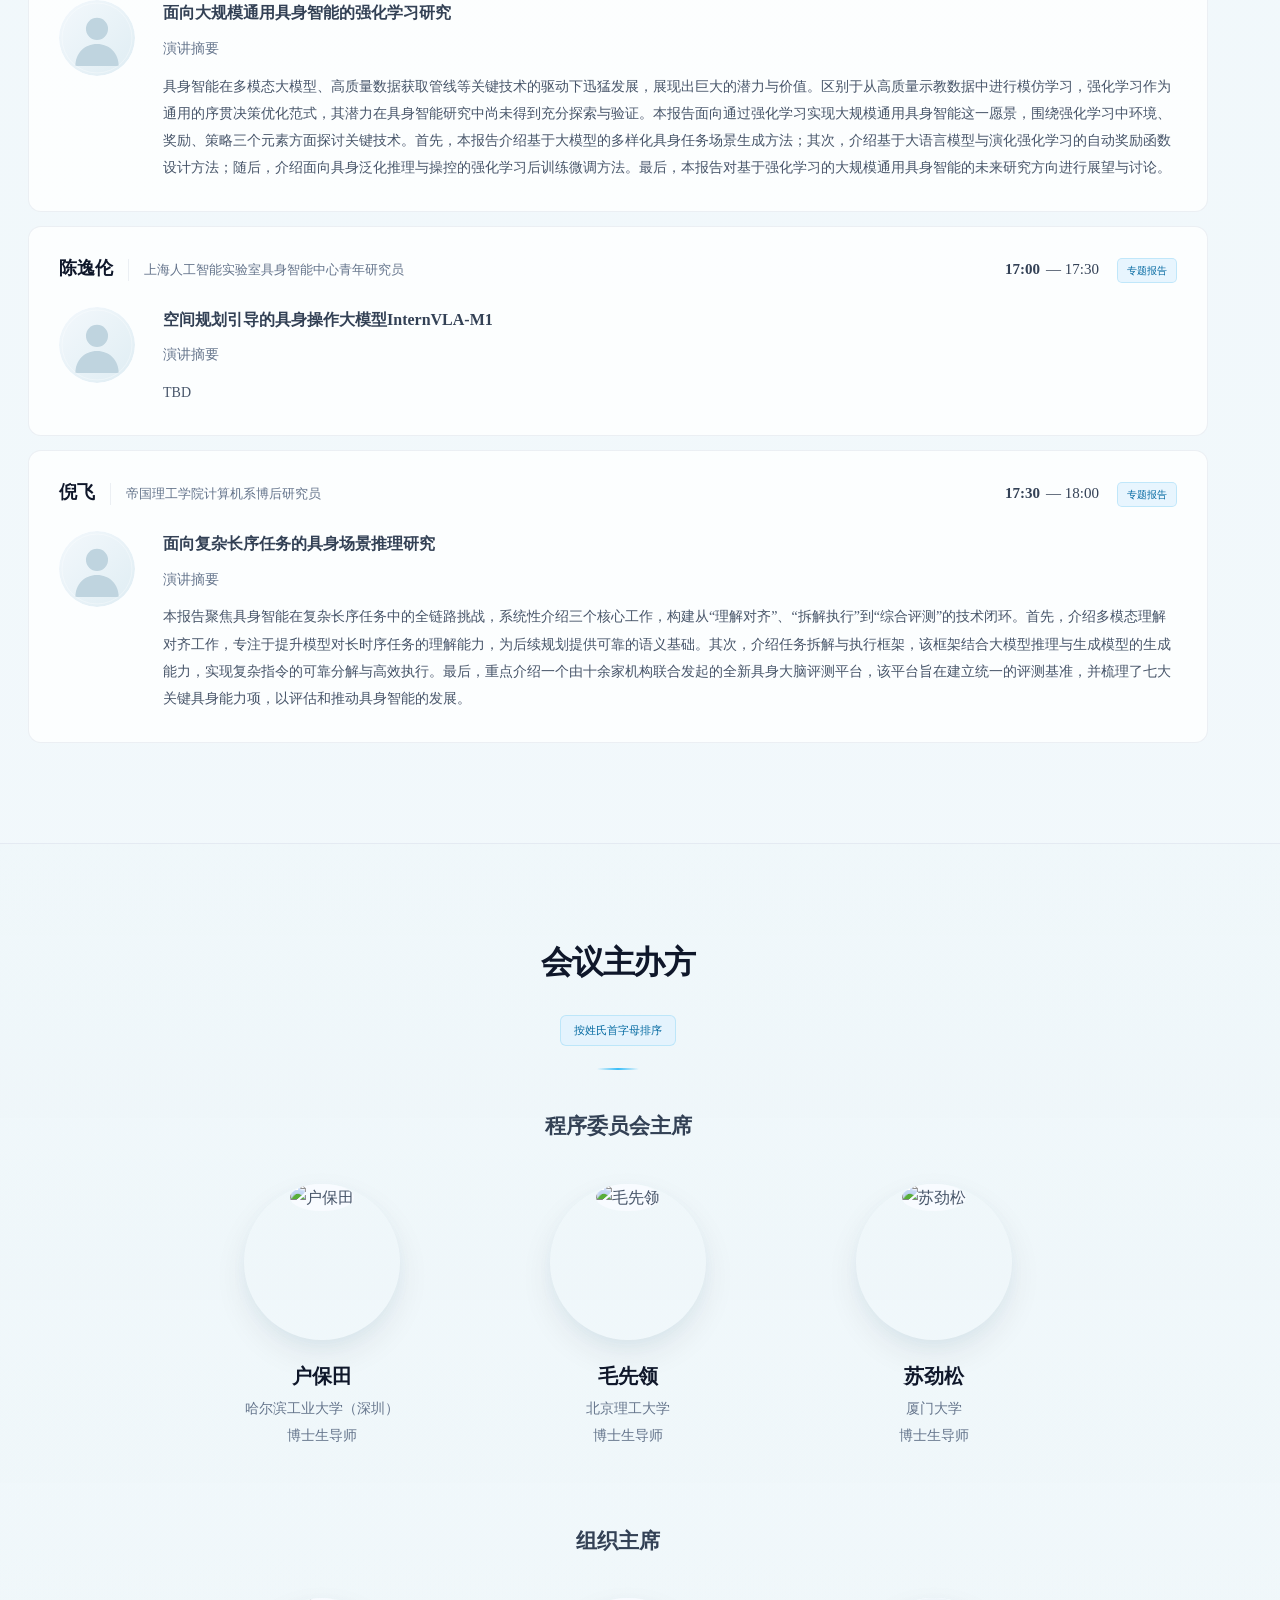
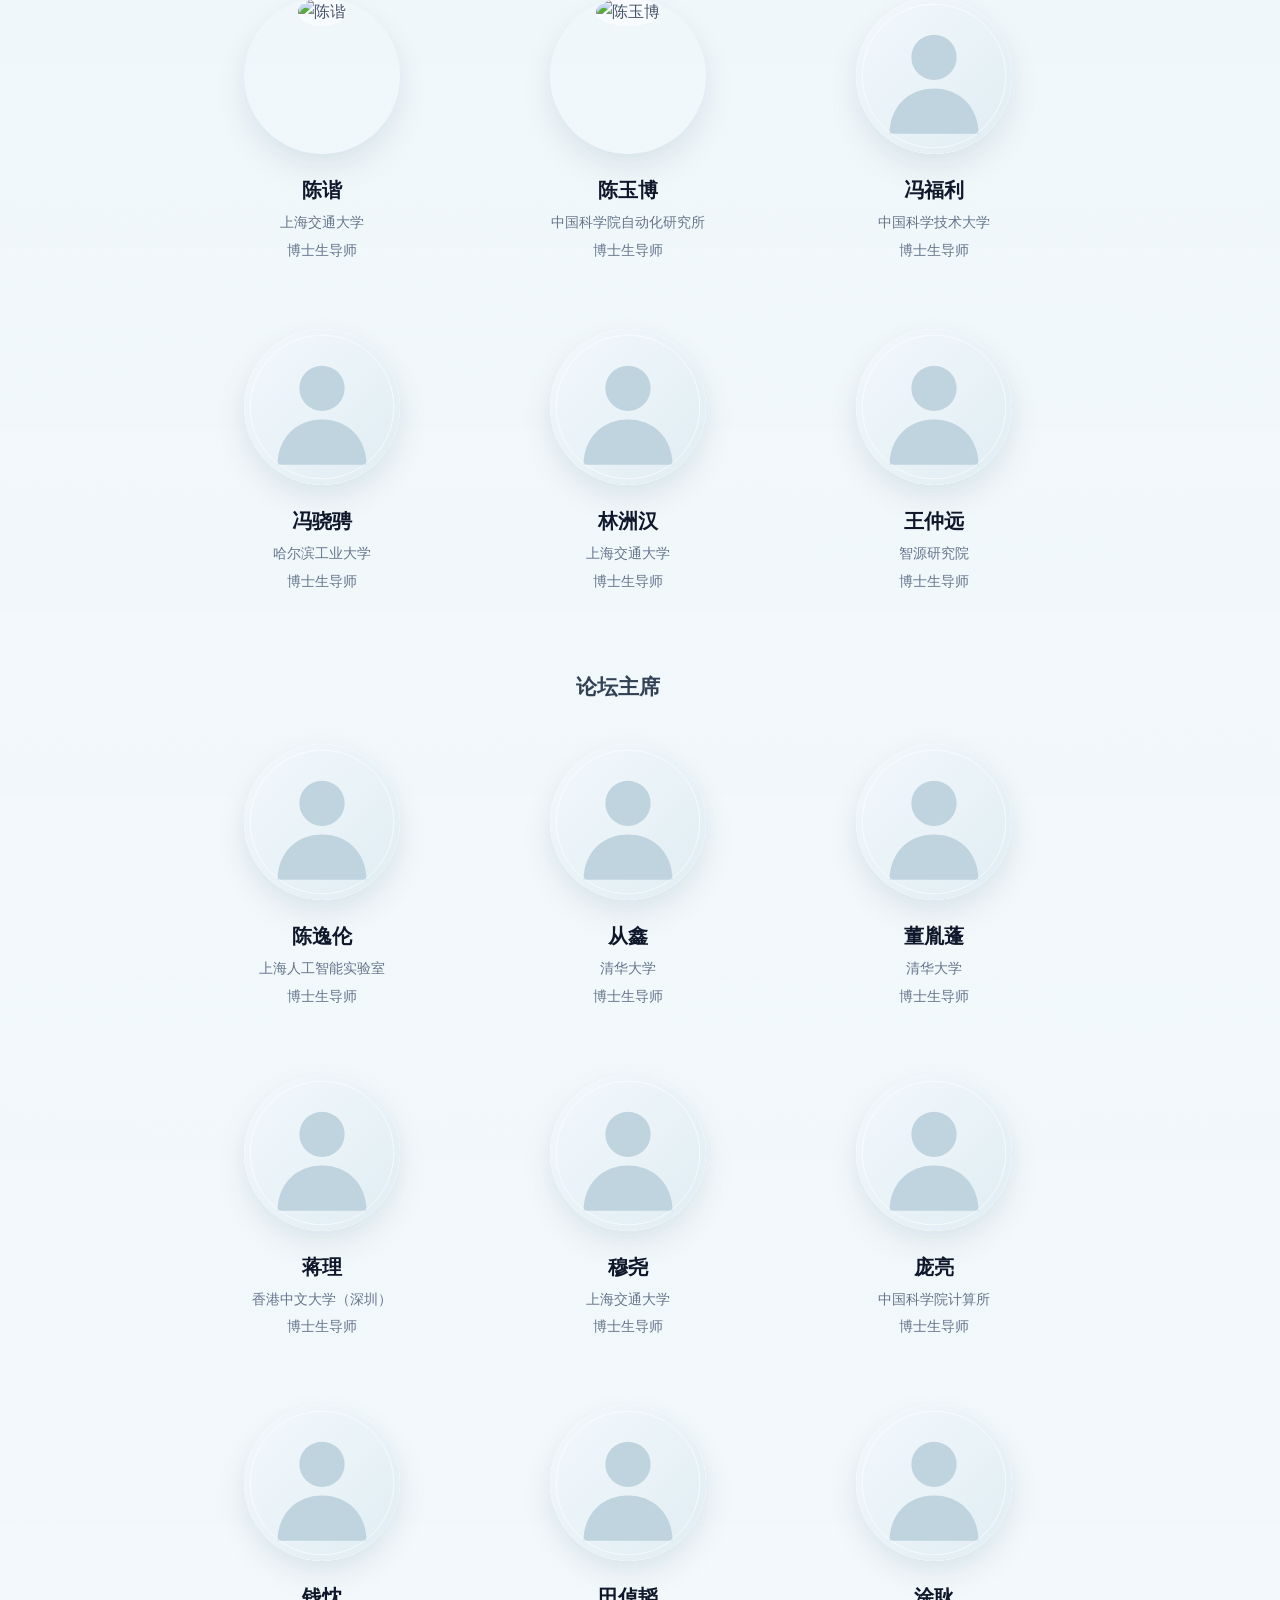
==== commit 81b56723: "Add matching fading divider below topic heading" ====
--- a/mlnlp2025/index.html
+++ b/mlnlp2025/index.html
@@ -28,7 +28,7 @@
     <link href="assets/vendor/bootstrap-icons/bootstrap-icons.css" rel="stylesheet">
     <link href="assets/vendor/swiper/swiper-bundle.min.css" rel="stylesheet">
 
-    <link href="assets/css/conference.css?v=20261119-agenda-divider" rel="stylesheet">
+    <link href="assets/css/conference.css?v=20261119-topic-divider" rel="stylesheet">
     <script src="assets/js/conference.js?v=20261119-talk-title-body" defer></script>
     <!-- =======================================================
 * Template Name: TheEvent - v4.9.0
--- a/mlnlp2025/assets/css/conference.css
+++ b/mlnlp2025/assets/css/conference.css
@@ -95,7 +95,7 @@
 .about-item b { color: var(--heading); font-weight: 650; }
 
 /* Topic navigation: single-line type and a fine selected underline. */
-.agenda-heading { display: flex; justify-content: space-between; align-items: baseline; gap: 16px; margin: 0 0 16px; }
+.agenda-heading { position: relative; display: flex; justify-content: space-between; align-items: baseline; gap: 16px; margin: 0 0 16px; padding-bottom: 11px; }
 .agenda-heading h3 { margin: 0; color: var(--heading); font-size: 16px; }
 #schedule .nav-tabs { display: flex; flex-wrap: nowrap; align-items: stretch; gap: 24px; margin: 0 0 30px; padding: 0; border: 0; border-bottom: 1px solid var(--line); overflow-x: auto; overflow-y: hidden; scrollbar-width: thin; scrollbar-color: rgba(14, 165, 233, .25) transparent; }
 #schedule .nav-item { flex: 1 0 auto; min-width: max-content; }
@@ -127,7 +127,7 @@
 .session-action { display: inline-flex; align-items: center; justify-content: center; gap: 8px; min-height: 40px; padding: 8px 14px; color: var(--accent-dark); background: rgba(224, 242, 254, .72); border: 1px solid rgba(14, 165, 233, .18); border-radius: 8px; font-size: 12px; font-weight: 550; }
 .session-action:hover { color: var(--accent-dark); background: var(--accent-soft); border-color: rgba(14, 165, 233, .35); }
 .talks-heading { position: relative; display: flex; align-items: center; gap: 12px; margin: 32px 0 16px; padding-bottom: 11px; color: var(--heading); font-size: 14px; font-weight: 600; }
-.talks-heading::after { content: ""; position: absolute; left: 0; right: 0; bottom: 0; height: 1px; background: linear-gradient(90deg, rgba(3, 105, 161, .48), rgba(100, 116, 139, .18) 45%, transparent); }
+.agenda-heading::after, .talks-heading::after { content: ""; position: absolute; left: 0; right: 0; bottom: 0; height: 1px; background: linear-gradient(90deg, rgba(3, 105, 161, .48), rgba(100, 116, 139, .18) 45%, transparent); }
 .talks-heading span { color: var(--muted); font-size: 11px; font-weight: 400; }
 .schedule-item { display: grid; grid-template-columns: 76px minmax(0, 1fr); align-items: start; gap: 24px 28px; margin-bottom: 14px; padding: 29px 30px; border: 1px solid var(--line); border-radius: 13px; background: var(--surface); transition: border-color .2s, box-shadow .2s; }
 .schedule-item:hover { border-color: rgba(14, 165, 233, .22); box-shadow: 0 8px 26px #0f172a04; }
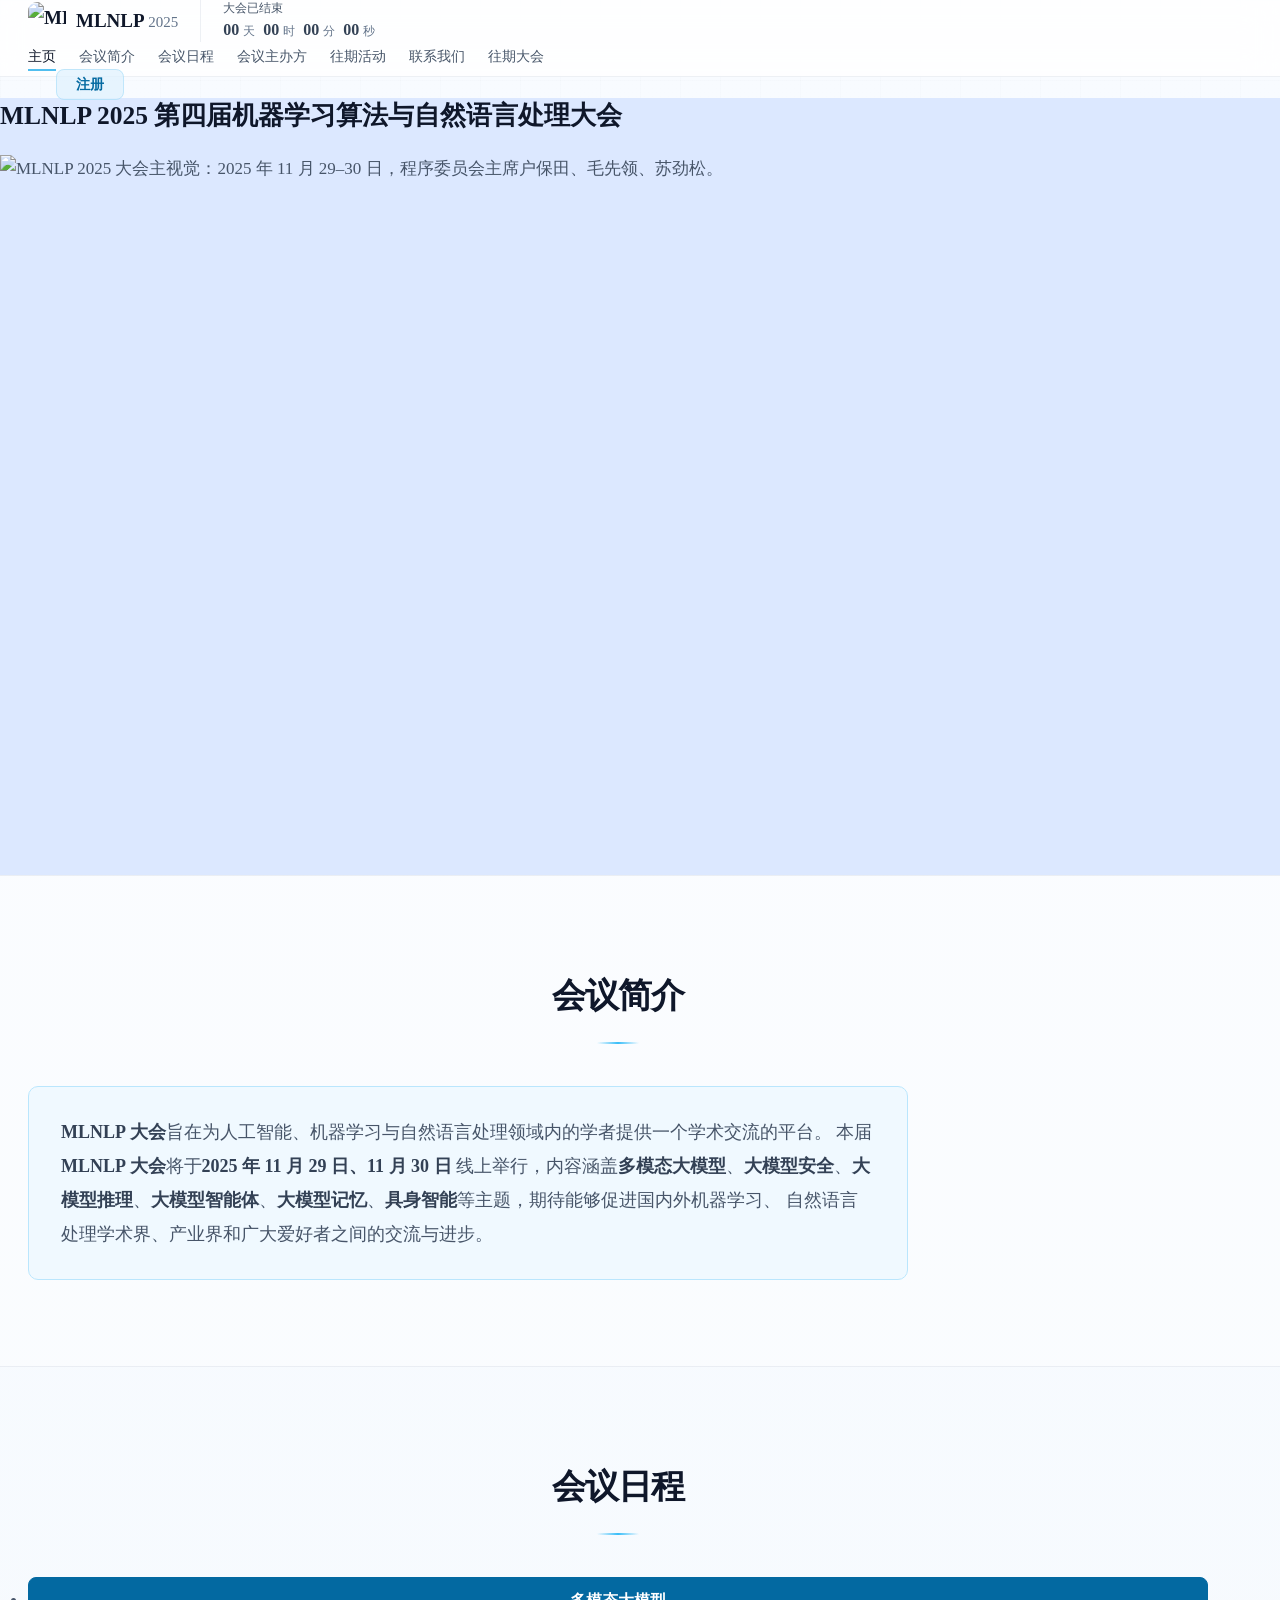
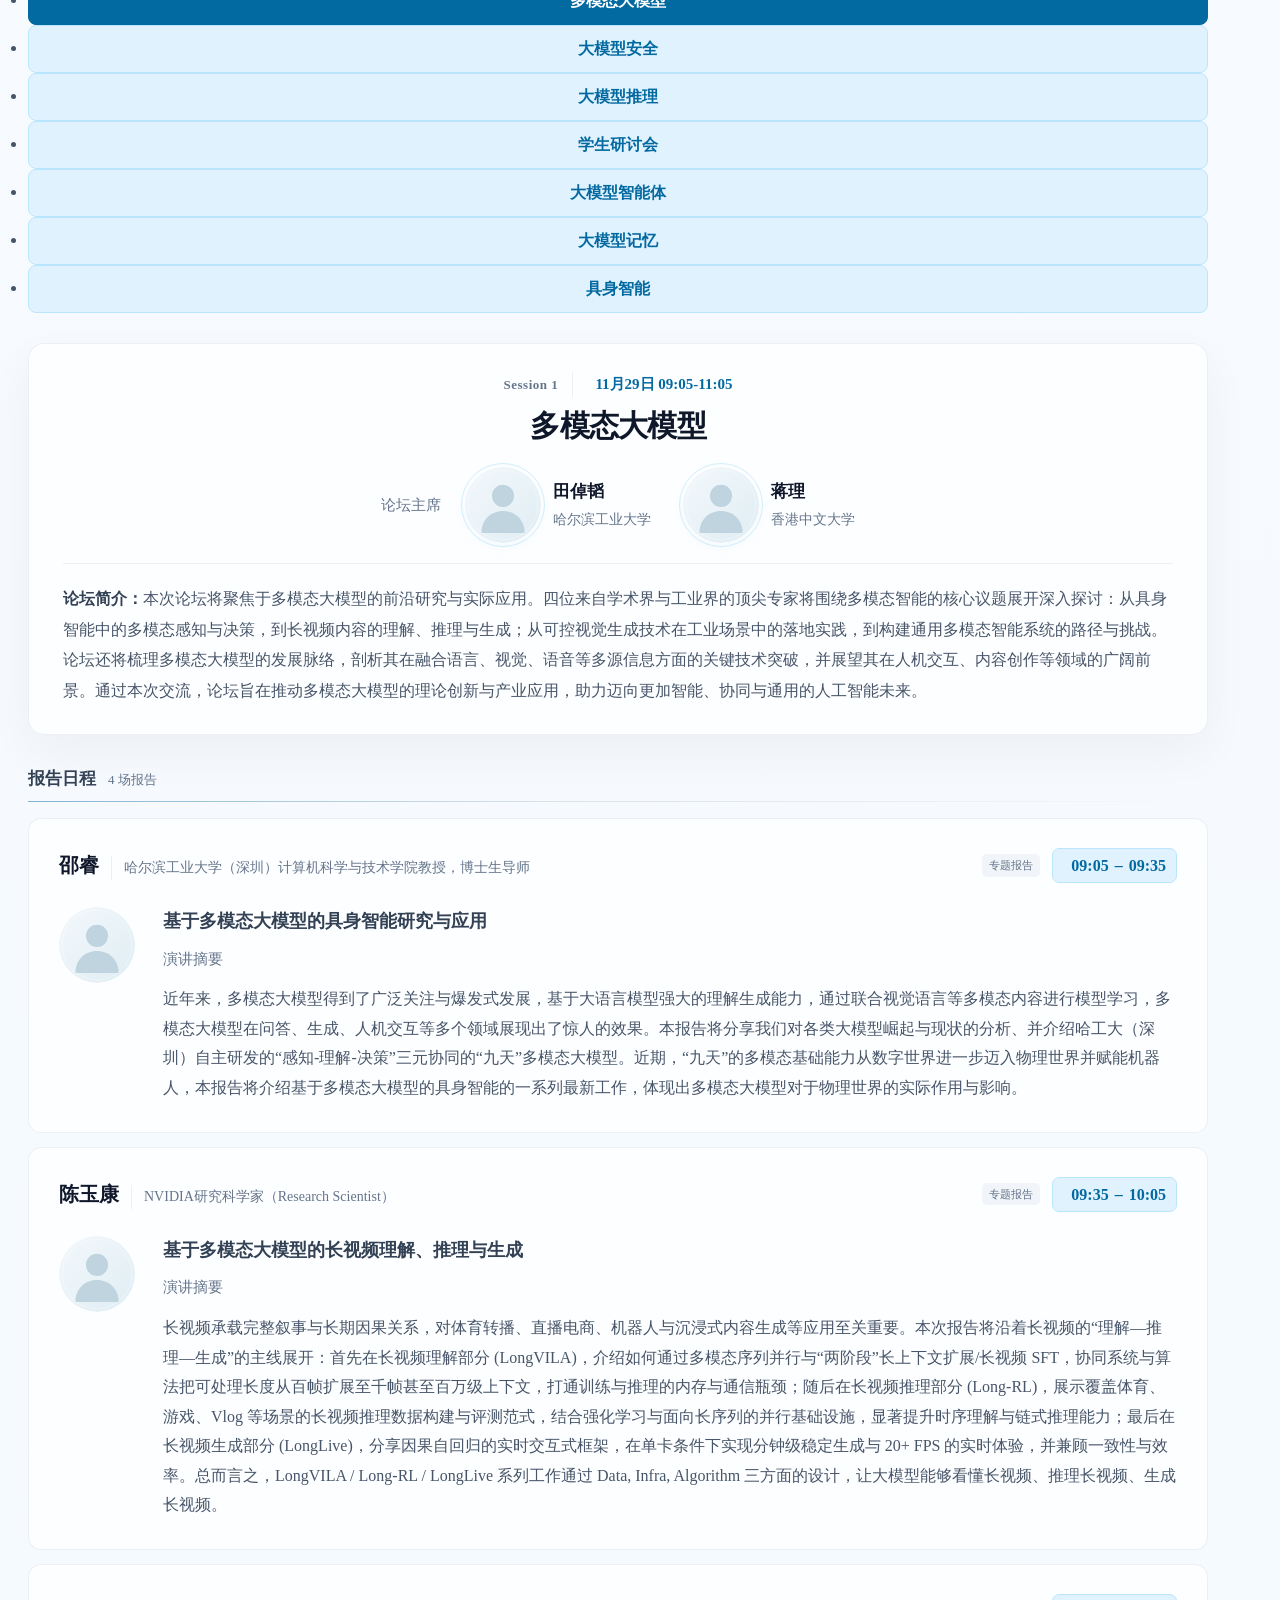
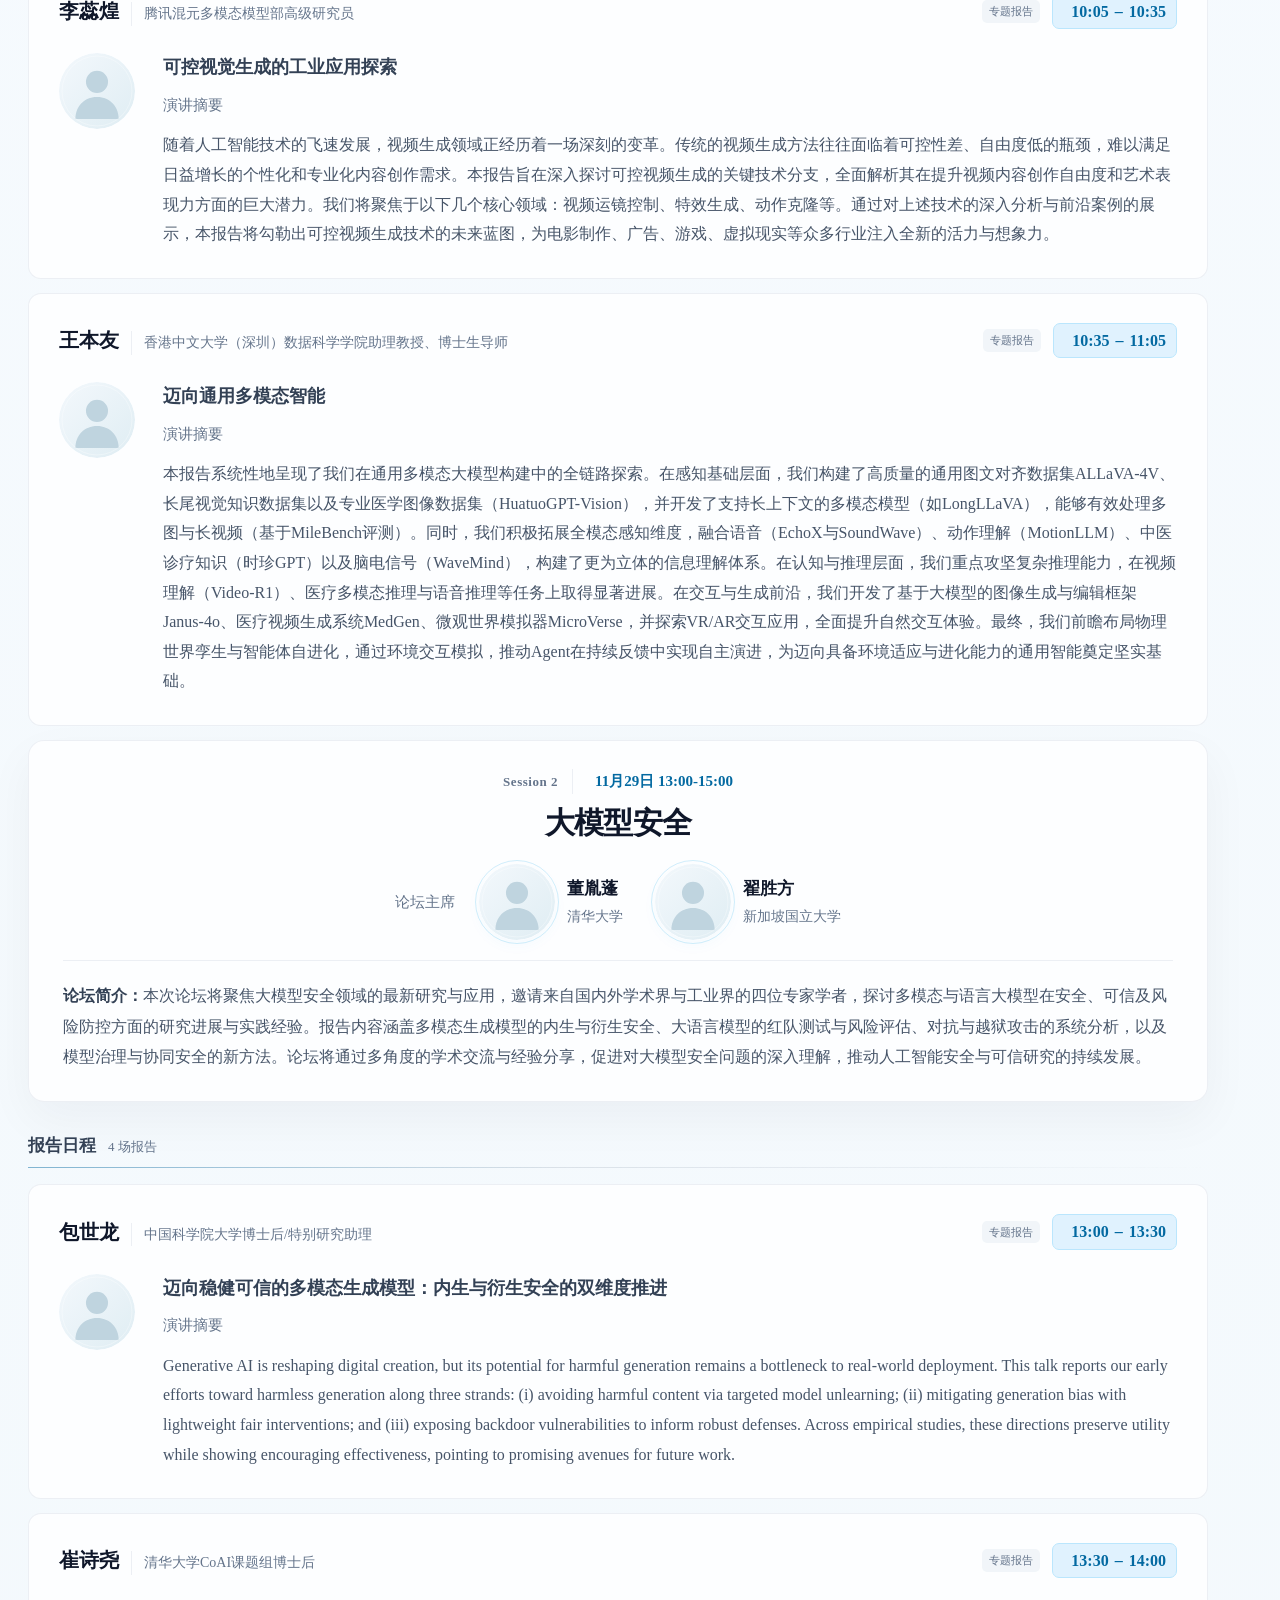
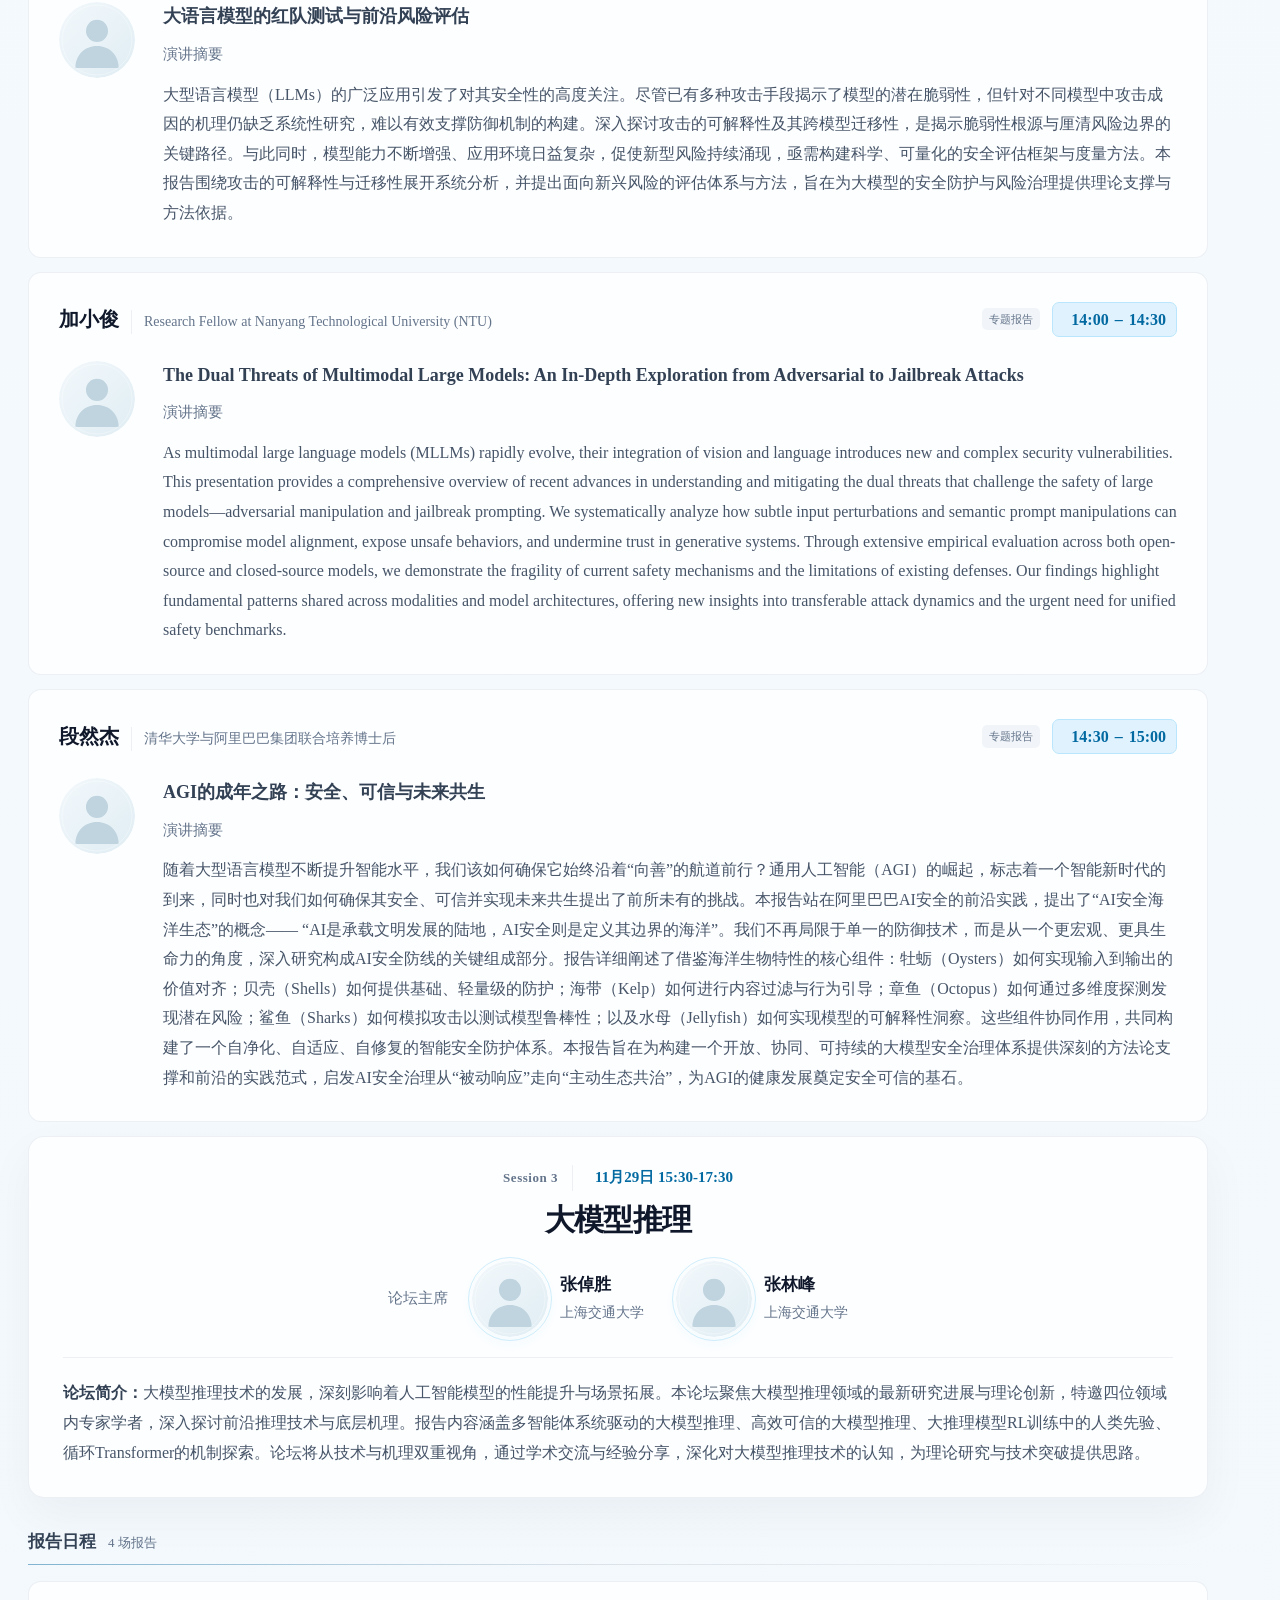
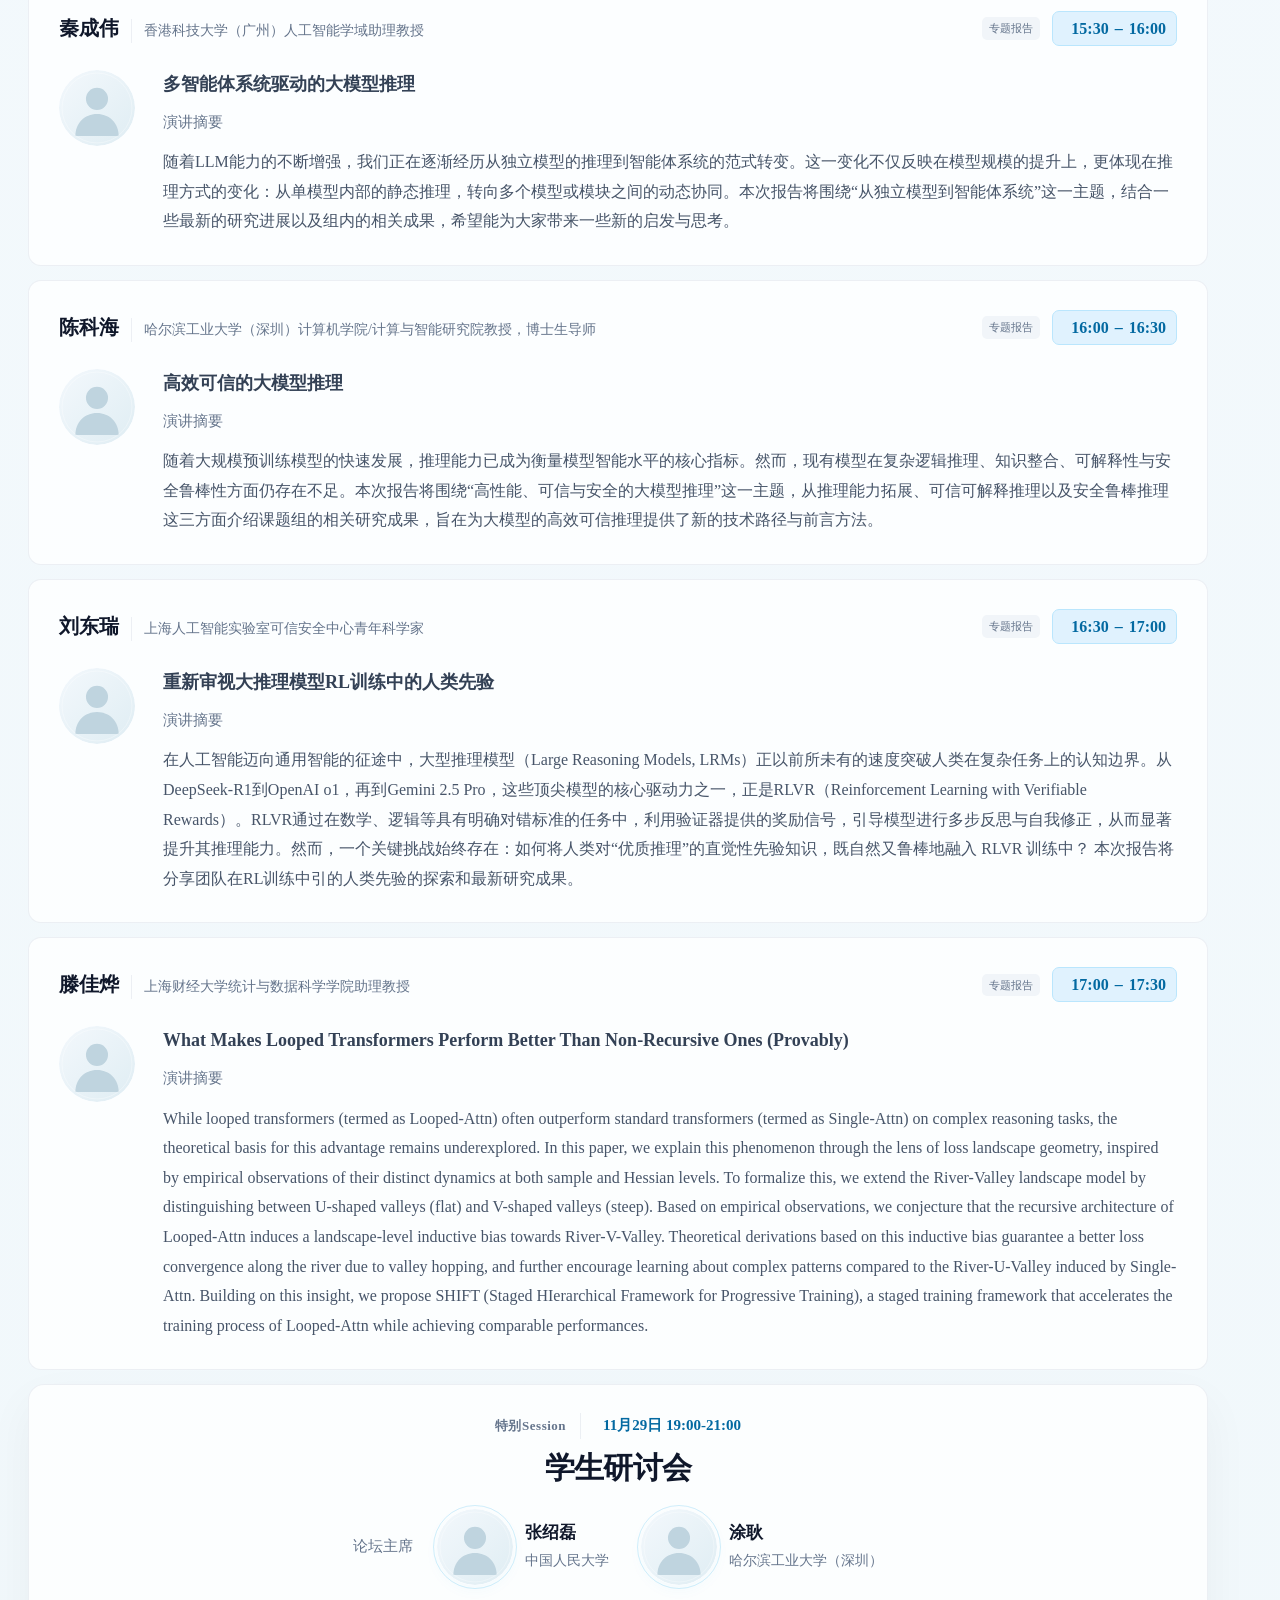
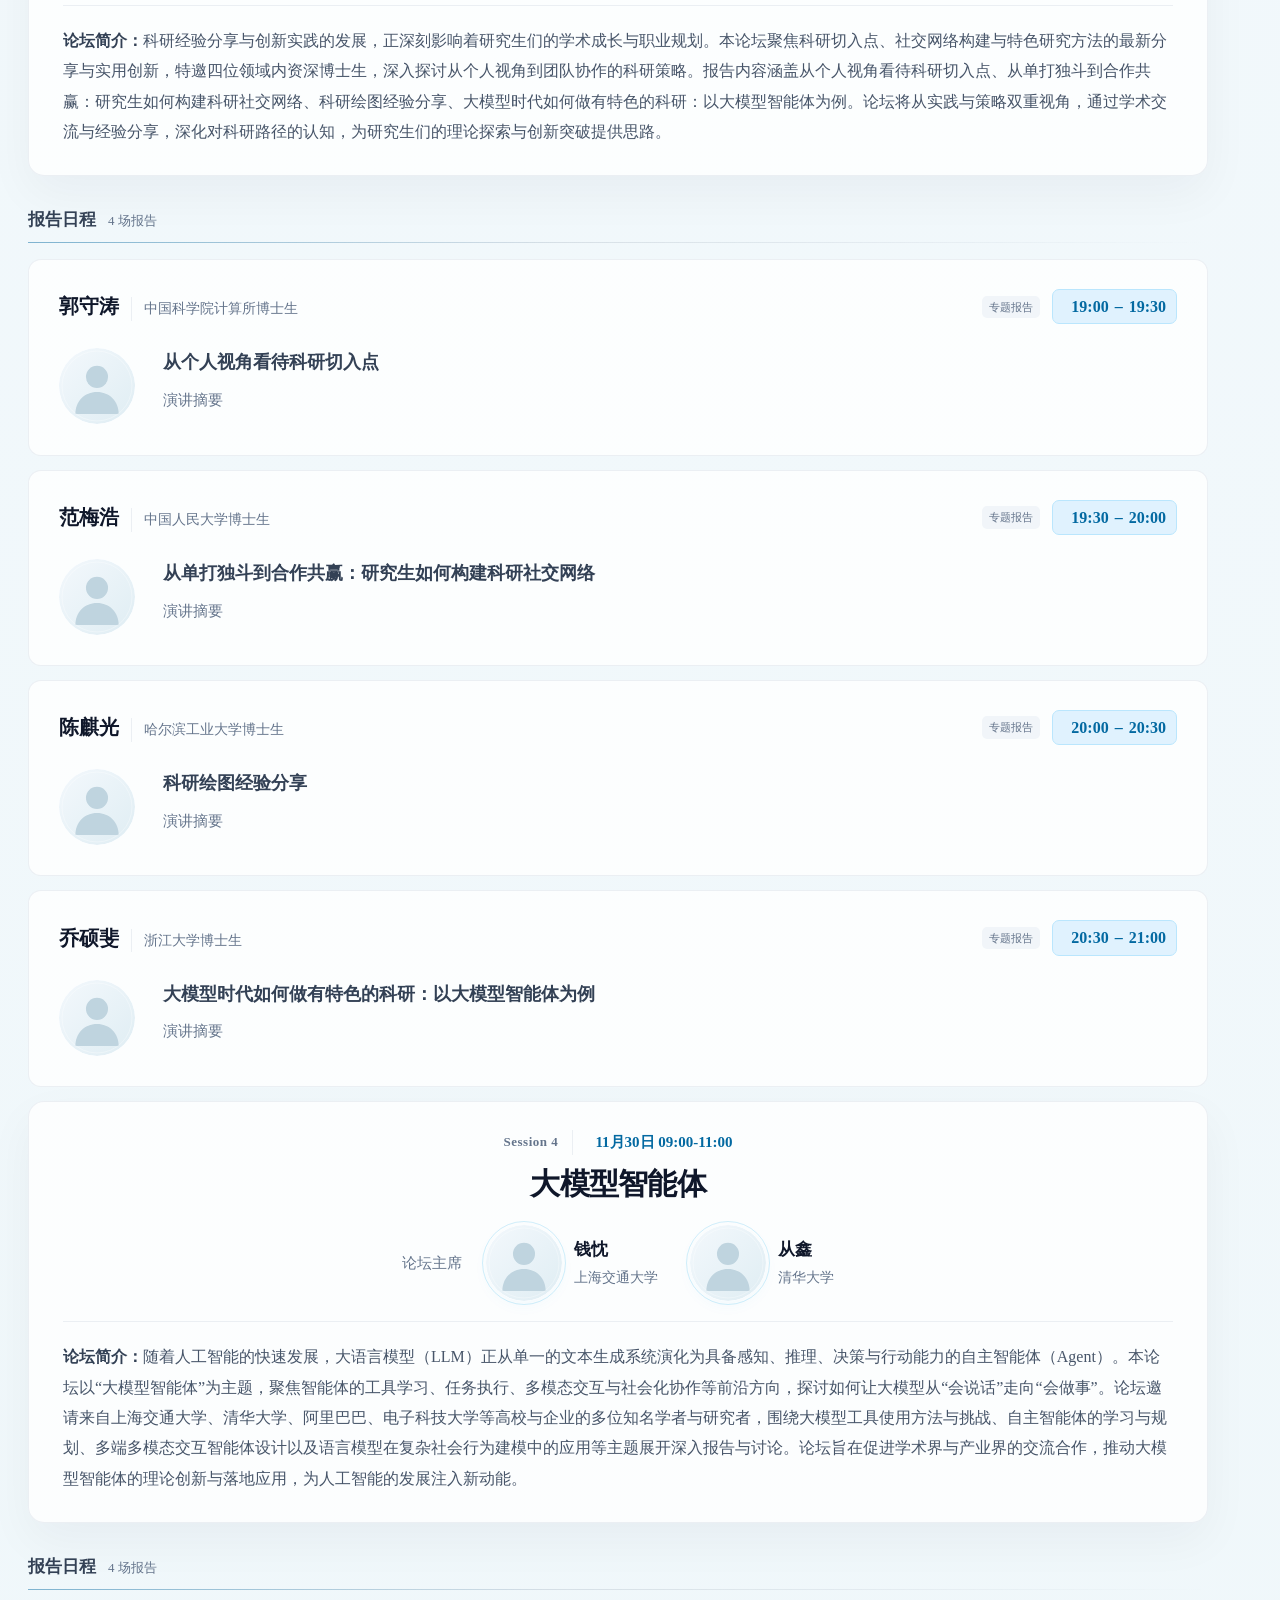
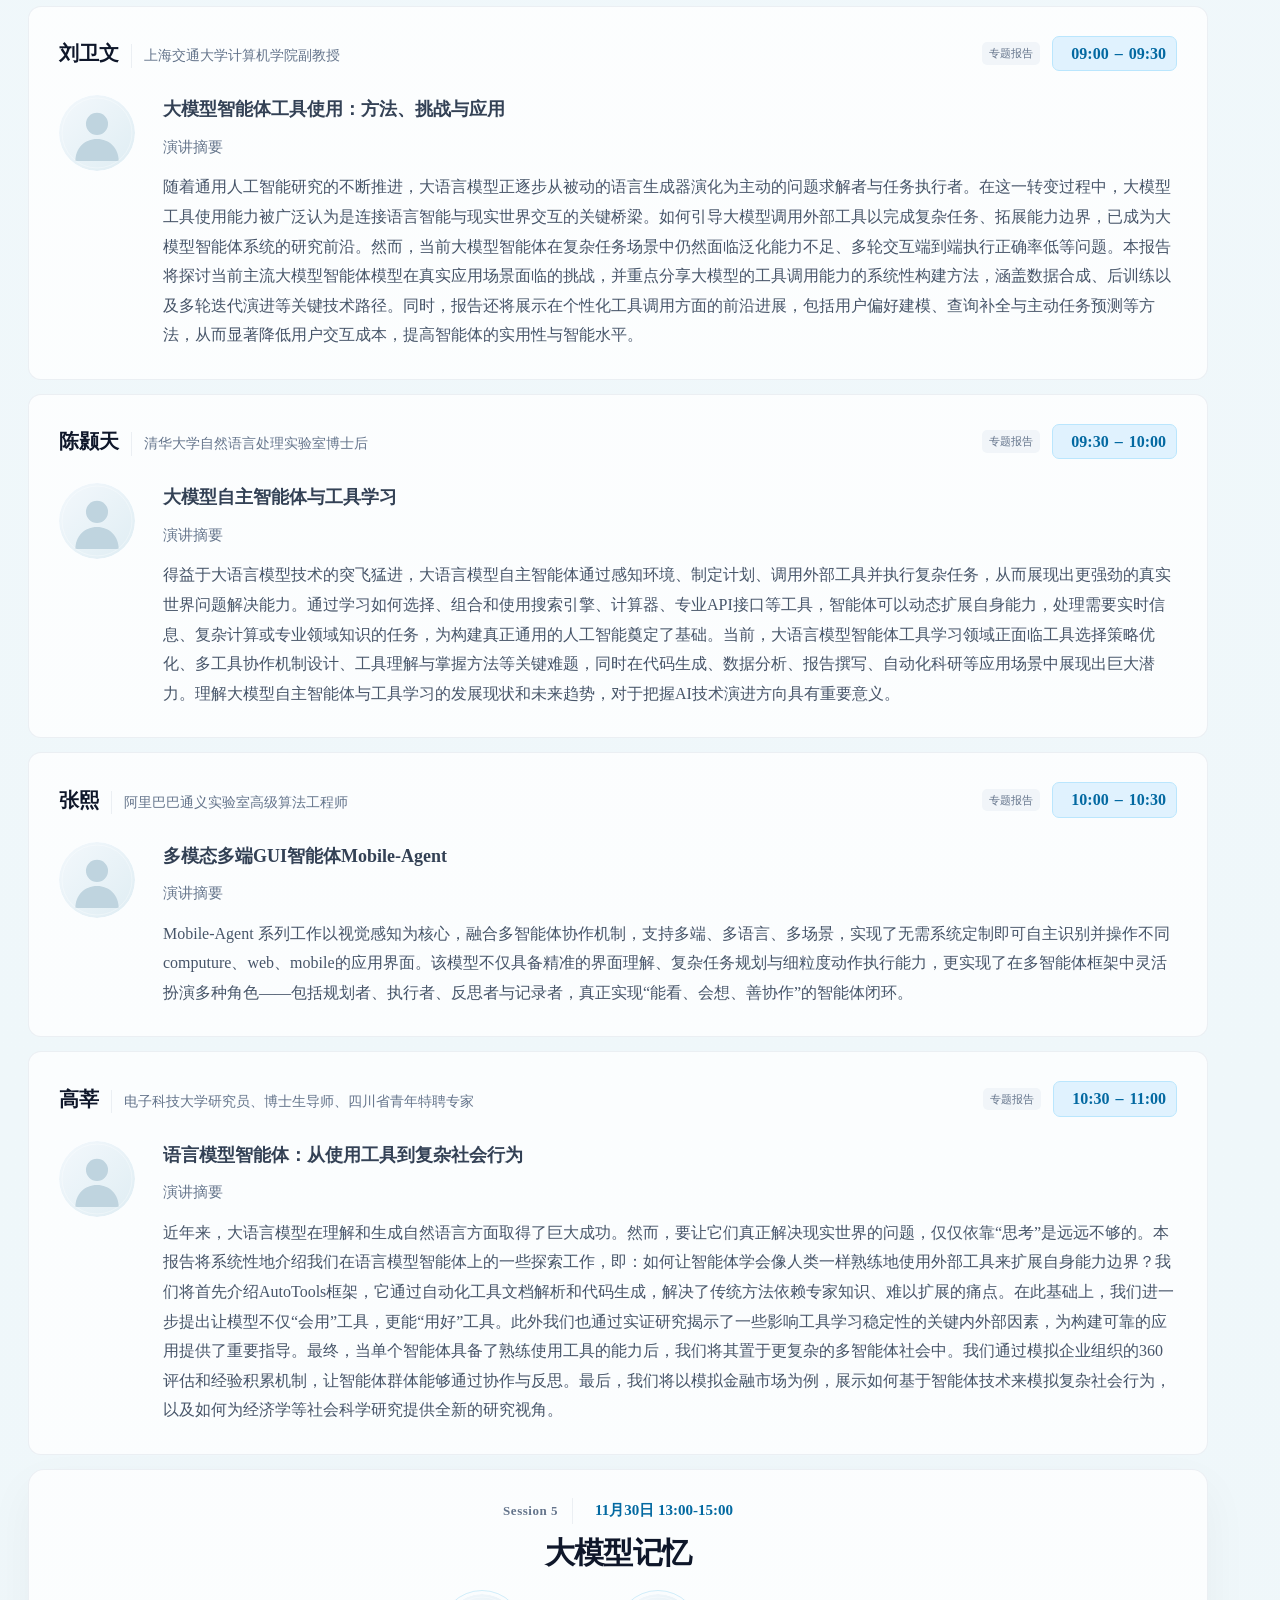
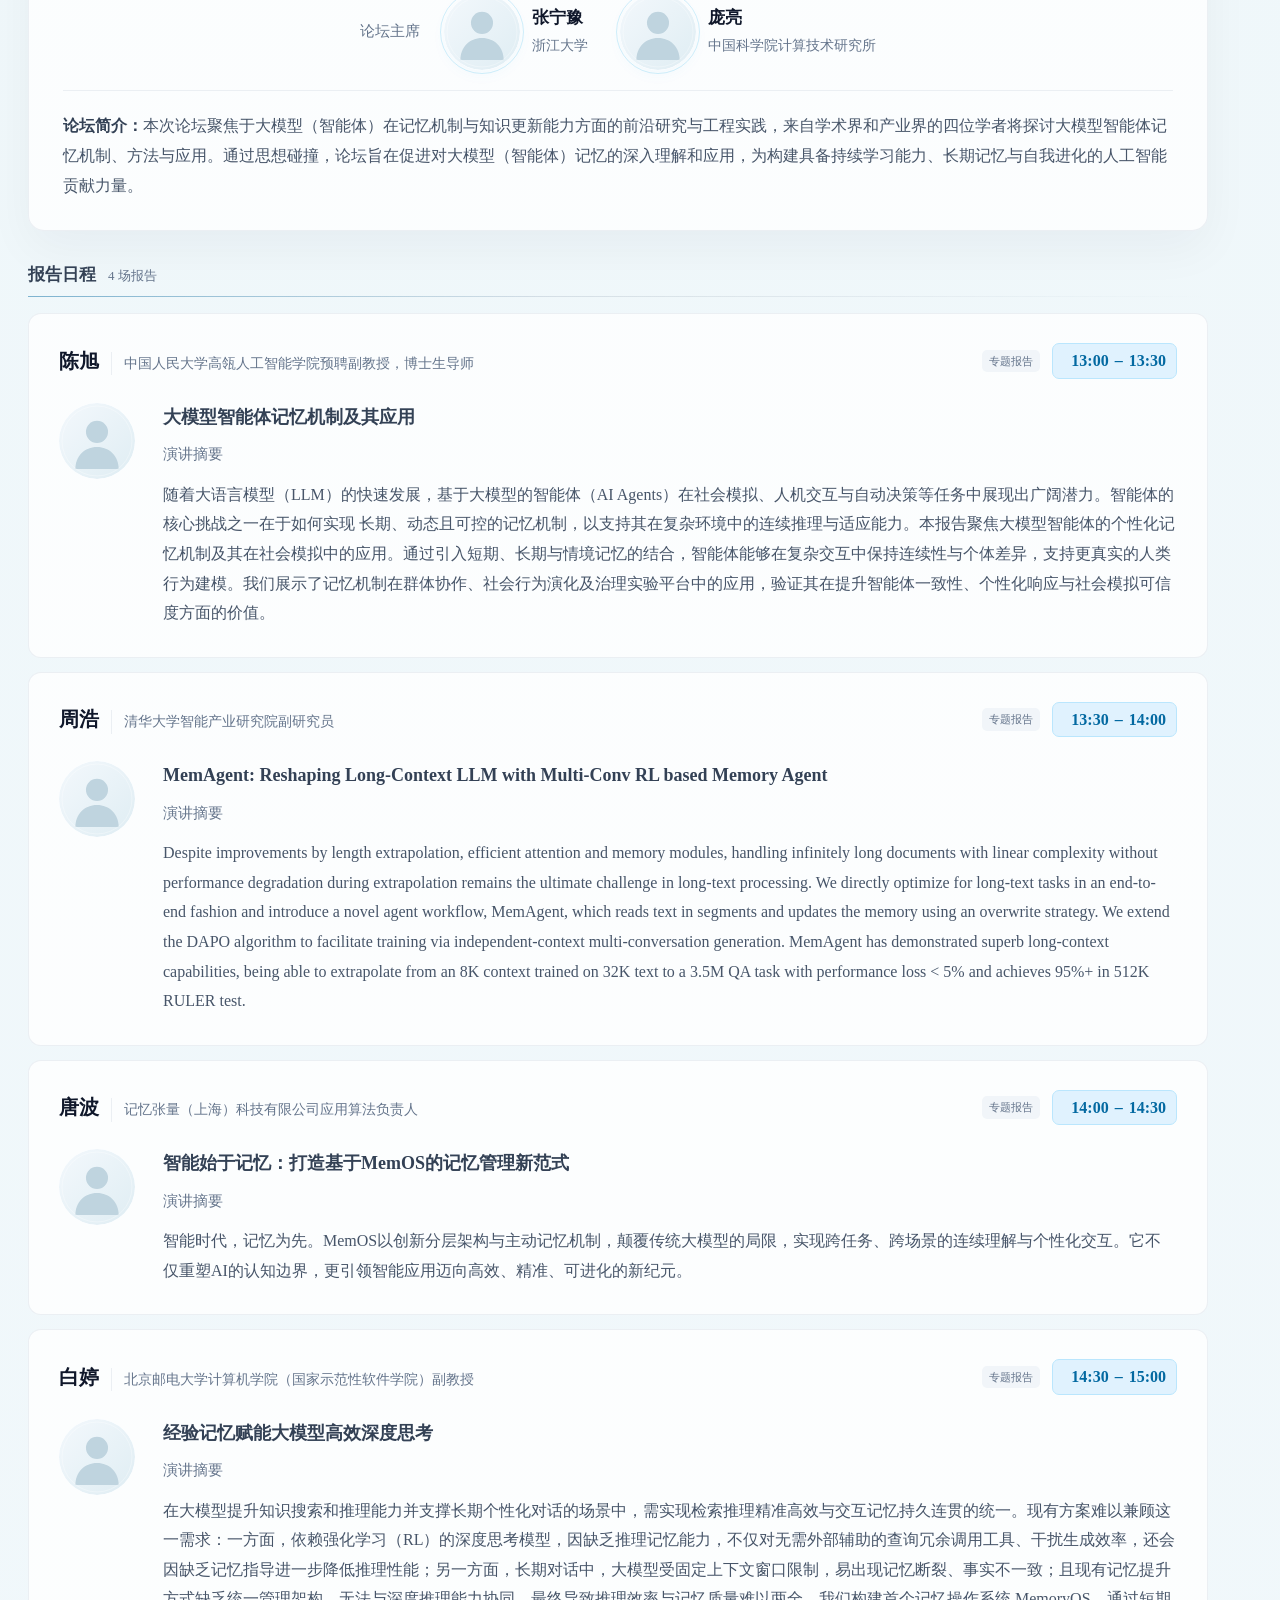
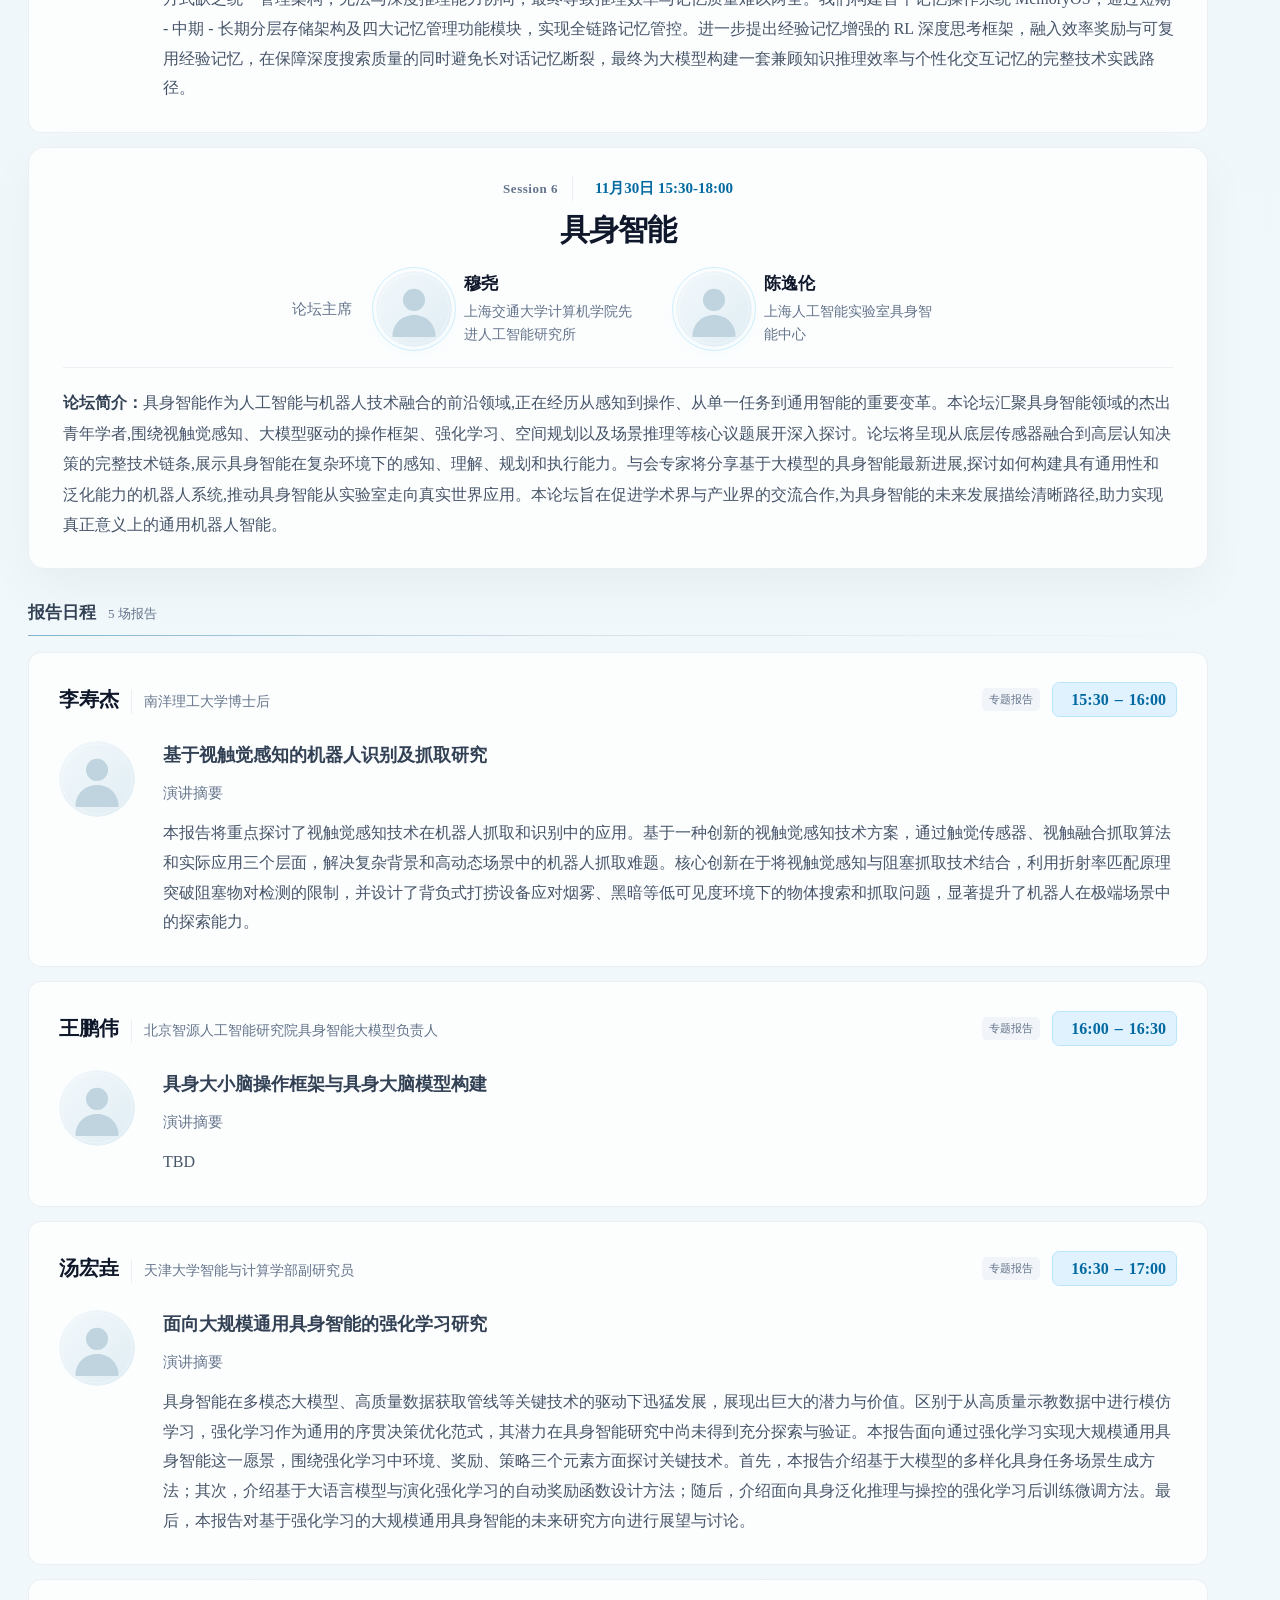
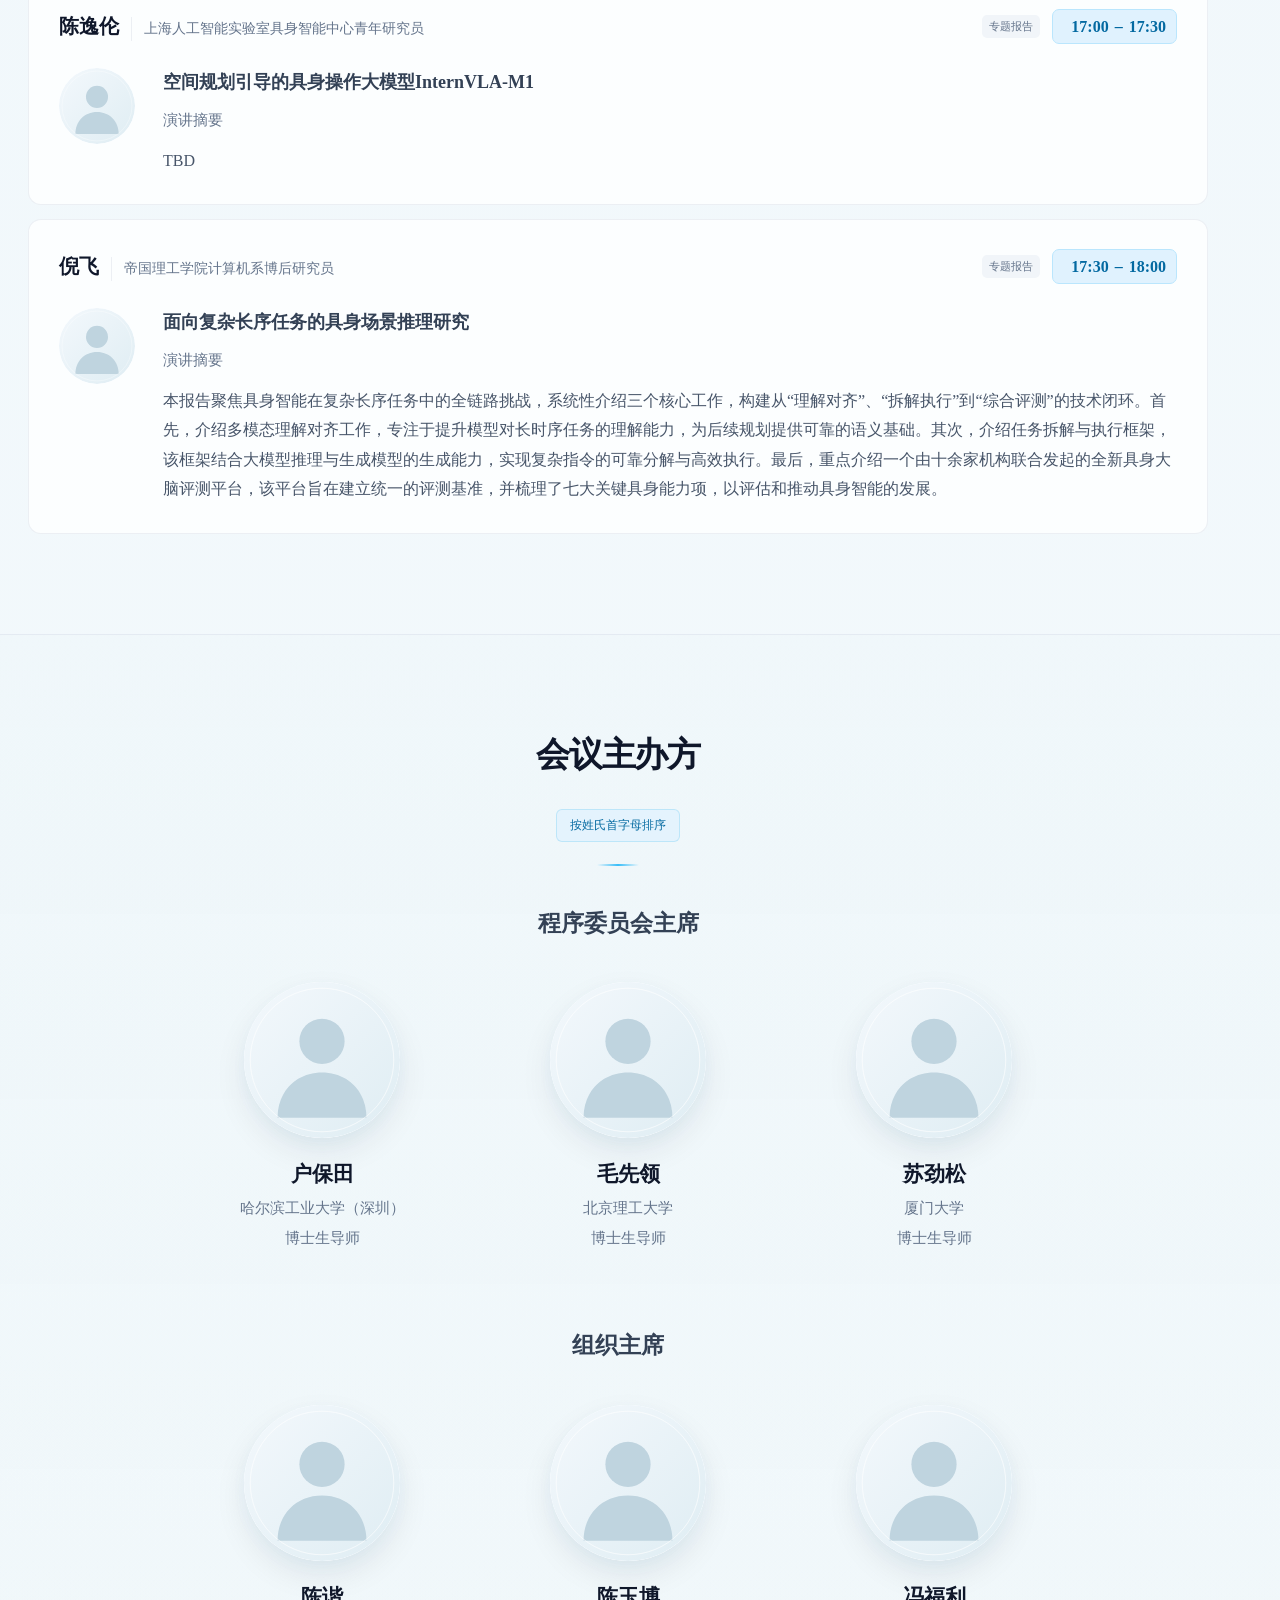
==== commit 91245b01: "update" ====
--- a/mlnlp2025/index.html
+++ b/mlnlp2025/index.html
@@ -28,8 +28,8 @@
     <link href="assets/vendor/bootstrap-icons/bootstrap-icons.css" rel="stylesheet">
     <link href="assets/vendor/swiper/swiper-bundle.min.css" rel="stylesheet">
 
-    <link href="assets/css/conference.css?v=20261119-topic-divider" rel="stylesheet">
-    <script src="assets/js/conference.js?v=20261119-talk-title-body" defer></script>
+    <link href="assets/css/conference.css?v=20261120-agenda" rel="stylesheet">
+    <script src="assets/js/conference.js?v=20261120-agenda" defer></script>
     <!-- =======================================================
 * Template Name: TheEvent - v4.9.0
 * Template URL: https://bootstrapmade.com/theevent-conference-event-bootstrap-template/
@@ -117,28 +117,27 @@
                 <div class="section-header">
                     <h2>会议日程</h2>
                 </div>
-                <div class="agenda-heading"><h3>专题论坛</h3></div>
-                <ul class="nav nav-tabs tab-head" role="tablist" aria-label="专题论坛" data-aos="fade-up" data-aos-delay="100">
-                    <li class="nav-item tab-head-item">
-                        <a class="nav-link active" href="#session-1" id="session-tab-1" role="tab" aria-controls="session-1" aria-selected="true" tabindex="0" data-bs-toggle="tab">多模态大模型</a>
+                <ul class="nav nav-tabs" role="tablist" aria-label="选择论坛" data-aos="fade-up" data-aos-delay="100">
+                    <li class="nav-item" role="presentation">
+                        <button class="nav-link active" type="button" data-bs-target="#session-1" id="session-tab-1" role="tab" aria-controls="session-1" aria-selected="true" tabindex="0" data-bs-toggle="tab">多模态大模型</button>
                     </li>
-                    <li class="nav-item tab-head-item">
-                        <a class="nav-link" href="#session-2" id="session-tab-2" role="tab" aria-controls="session-2" aria-selected="false" tabindex="-1" data-bs-toggle="tab">大模型安全</a>
+                    <li class="nav-item" role="presentation">
+                        <button class="nav-link" type="button" data-bs-target="#session-2" id="session-tab-2" role="tab" aria-controls="session-2" aria-selected="false" tabindex="-1" data-bs-toggle="tab">大模型安全</button>
                     </li>
-                    <li class="nav-item tab-head-item">
-                        <a class="nav-link" href="#session-3" id="session-tab-3" role="tab" aria-controls="session-3" aria-selected="false" tabindex="-1" data-bs-toggle="tab">大模型推理</a>
+                    <li class="nav-item" role="presentation">
+                        <button class="nav-link" type="button" data-bs-target="#session-3" id="session-tab-3" role="tab" aria-controls="session-3" aria-selected="false" tabindex="-1" data-bs-toggle="tab">大模型推理</button>
                     </li>
-                    <li class="nav-item tab-head-item">
-                        <a class="nav-link" href="#session-4" id="session-tab-4" role="tab" aria-controls="session-4" aria-selected="false" tabindex="-1" data-bs-toggle="tab">学生研讨会</a>
+                    <li class="nav-item" role="presentation">
+                        <button class="nav-link" type="button" data-bs-target="#session-4" id="session-tab-4" role="tab" aria-controls="session-4" aria-selected="false" tabindex="-1" data-bs-toggle="tab">学生研讨会</button>
                     </li>
-                    <li class="nav-item tab-head-item">
-                        <a class="nav-link" href="#session-5" id="session-tab-5" role="tab" aria-controls="session-5" aria-selected="false" tabindex="-1" data-bs-toggle="tab">大模型智能体</a>
+                    <li class="nav-item" role="presentation">
+                        <button class="nav-link" type="button" data-bs-target="#session-5" id="session-tab-5" role="tab" aria-controls="session-5" aria-selected="false" tabindex="-1" data-bs-toggle="tab">大模型智能体</button>
                     </li>
-                    <li class="nav-item tab-head-item">
-                        <a class="nav-link" href="#session-6" id="session-tab-6" role="tab" aria-controls="session-6" aria-selected="false" tabindex="-1" data-bs-toggle="tab">大模型记忆</a>
+                    <li class="nav-item" role="presentation">
+                        <button class="nav-link" type="button" data-bs-target="#session-6" id="session-tab-6" role="tab" aria-controls="session-6" aria-selected="false" tabindex="-1" data-bs-toggle="tab">大模型记忆</button>
                     </li>
-                    <li class="nav-item tab-head-item">
-                        <a class="nav-link" href="#session-7" id="session-tab-7" role="tab" aria-controls="session-7" aria-selected="false" tabindex="-1" data-bs-toggle="tab">具身智能</a>
+                    <li class="nav-item" role="presentation">
+                        <button class="nav-link" type="button" data-bs-target="#session-7" id="session-tab-7" role="tab" aria-controls="session-7" aria-selected="false" tabindex="-1" data-bs-toggle="tab">具身智能</button>
                     </li>
                 </ul>
 
--- a/mlnlp2025/assets/css/conference.css
+++ b/mlnlp2025/assets/css/conference.css
@@ -22,7 +22,7 @@
   margin: 0;
   color: var(--body);
   font-family: var(--font-body);
-  font-size: 16px;
+  font-size: 17px;
   line-height: 1.7;
   background: linear-gradient(180deg, #f8fbff 0%, #eff7fa 45%, #f8fbff 100%);
   -webkit-font-smoothing: antialiased;
@@ -60,14 +60,14 @@
 .header-brand-group .site-brand { flex-shrink: 0; }
 .site-brand a, .footer-brand { display: inline-flex; align-items: center; gap: 10px; color: var(--ink); font-size: 19px; font-weight: 750; white-space: nowrap; }
 .site-brand img, .footer-brand img { object-fit: cover; border-radius: 9px; width: 38px; height: 38px; }
-.brand-year { color: var(--muted); font-size: 14px; font-weight: 500; }
+.brand-year { color: var(--muted); font-size: 15px; font-weight: 500; }
 .navbar { padding: 0; }
 .navbar ul { display: flex; align-items: center; gap: 23px; padding: 0; margin: 0; list-style: none; }
-.navbar .nav-link { position: relative; padding: 12px 0; color: var(--body); font-size: 13px; font-weight: 550; white-space: nowrap; }
+.navbar .nav-link { position: relative; padding: 12px 0; color: var(--body); font-size: 14px; font-weight: 550; white-space: nowrap; }
 .navbar .nav-link::after { content: ""; position: absolute; bottom: 5px; left: 0; right: 0; height: 2px; background: rgba(14, 165, 233, .72); transform: scaleX(0); transition: transform .2s; }
 .navbar .nav-link:hover, .navbar .nav-link.active { color: var(--ink); }
 .navbar .nav-link.active::after, .navbar .nav-link:hover::after { transform: scaleX(1); }
-.buy-tickets { margin-left: 28px; padding: 7px 19px; color: var(--accent-dark); border: 1px solid rgba(14, 165, 233, .18); background: rgba(224, 242, 254, .72); border-radius: 8px; font-size: 13px; font-weight: 650; white-space: nowrap; }
+.buy-tickets { margin-left: 28px; padding: 7px 19px; color: var(--accent-dark); border: 1px solid rgba(14, 165, 233, .18); background: rgba(224, 242, 254, .72); border-radius: 8px; font-size: 14px; font-weight: 650; white-space: nowrap; }
 .buy-tickets:hover { color: var(--accent-dark); background: var(--accent-soft); border-color: rgba(14, 165, 233, .35); }
 .mobile-nav-toggle { display: none; align-items: center; justify-content: center; width: 44px; height: 44px; padding: 0; border: 0; background: transparent; color: var(--ink); font-size: 26px; }
 
@@ -86,89 +86,120 @@
 #about, #schedule, #committee, #gallery { padding-block: 86px; }
 #about { border-block: 1px solid var(--line); background: #ffffff65; }
 .section-header { margin-bottom: 42px; text-align: center; }
-.section-header h2 { margin: 10px 0 12px; font-size: 32px; font-weight: 650; letter-spacing: -.035em; }
-.section-header p { margin: 0; color: var(--muted); font-size: 14px; }
+.section-header h2 { margin: 10px 0 12px; font-size: 34px; font-weight: 650; letter-spacing: -.035em; }
 .section-header::after { content: ""; display: block; width: 42px; height: 2px; margin: 22px auto 0; background: linear-gradient(90deg, transparent, #38bdf8, transparent); }
 #about_content { width: 100%; max-width: 880px; }
 .about-item { padding: 28px 32px; border: 1px solid #bae6fd; border-radius: 10px; background: #f0f9ff; }
-.about-item p { margin: 0; font-size: 17px; line-height: 1.9; text-align: left; overflow-wrap: anywhere; }
+.about-item p { margin: 0; font-size: 18px; line-height: 1.9; text-align: left; overflow-wrap: anywhere; }
 .about-item b { color: var(--heading); font-weight: 650; }
 
-/* Topic navigation: single-line type and a fine selected underline. */
-.agenda-heading { position: relative; display: flex; justify-content: space-between; align-items: baseline; gap: 16px; margin: 0 0 16px; padding-bottom: 11px; }
-.agenda-heading h3 { margin: 0; color: var(--heading); font-size: 16px; }
-#schedule .nav-tabs { display: flex; flex-wrap: nowrap; align-items: stretch; gap: 24px; margin: 0 0 30px; padding: 0; border: 0; border-bottom: 1px solid var(--line); overflow-x: auto; overflow-y: hidden; scrollbar-width: thin; scrollbar-color: rgba(14, 165, 233, .25) transparent; }
-#schedule .nav-item { flex: 1 0 auto; min-width: max-content; }
-#schedule .nav-tabs .nav-link { display: flex; align-items: center; justify-content: center; position: relative; min-height: 58px; margin: 0; padding: 17px 4px; border: 0; border-radius: 0; color: var(--muted); background: transparent; text-align: center; white-space: nowrap; font-size: .875rem; font-weight: 550; line-height: 1.5; }
-#schedule .nav-tabs .nav-link::after { content: ""; position: absolute; left: 4px; right: 4px; bottom: 0; height: 2px; border-radius: 2px 2px 0 0; background: var(--accent); transform: scaleX(0); transform-origin: center; transition: transform .22s ease; }
-#schedule .nav-tabs .nav-link:hover { color: var(--accent-dark); background: transparent; }
-#schedule .nav-tabs .nav-link.active { color: var(--accent-dark); background: transparent; font-weight: 650; }
-#schedule .nav-tabs .nav-link.active::after { transform: scaleX(1); }
-#schedule .nav-tabs .nav-link:focus-visible { outline-offset: -3px; border-radius: 4px; }
+/* Forum buttons use the community blues and wrap as space runs out. */
+#schedule .nav-tabs { flex-wrap: wrap; justify-content: center; gap: 10px; margin: 0 0 30px; padding: 0; border: 0; }
+#schedule .nav-item { flex: 1 0 auto; }
+#schedule .nav-tabs .nav-link {
+  width: 100%;
+  min-height: 48px;
+  margin: 0;
+  padding: 10px 15px;
+  border: 1px solid #bae6fd;
+  border-radius: 8px;
+  color: var(--accent-dark);
+  background: var(--accent-soft);
+  font-size: 16px;
+  font-weight: 650;
+  line-height: 1.5;
+  white-space: nowrap;
+  transition: background-color .2s, border-color .2s, color .2s;
+}
+#schedule .nav-tabs .nav-link:hover { border-color: #7dd3fc; background: #ccecff; }
+#schedule .nav-tabs .nav-link.active { border-color: var(--accent-dark); color: #fff; background: var(--accent-dark); }
+#schedule .nav-tabs .nav-link:focus-visible { outline: 2px solid var(--accent-dark); outline-offset: 2px; box-shadow: none; }
 #schedule > .container > .tab-content { margin-inline: 0; }
 #schedule .tab-pane { width: 100%; padding: 0; }
 .schedule-chair-item { padding: 28px 34px; border: 1px solid var(--line); border-radius: 16px; background: var(--surface); box-shadow: var(--shadow); }
 .session-heading { display: flex; flex-direction: column; align-items: center; justify-content: center; gap: 8px; text-align: center; }
 .session-meta { display: flex; flex-wrap: wrap; align-items: center; justify-content: center; gap: 6px 14px; }
-.session-kicker { color: var(--muted); font-size: .75rem; font-weight: 600; letter-spacing: .04em; }
-.session-heading h3 { margin: 0; font-size: 28px; letter-spacing: -.025em; }
-.session-date { display: inline-flex; align-items: center; justify-content: center; gap: 8px; padding-left: 14px; border-left: 1px solid var(--line); color: var(--muted); font-size: .875rem; }
+.session-kicker { color: var(--muted); font-size: 13px; font-weight: 600; letter-spacing: .04em; }
+.session-heading h3 { margin: 0; font-size: 30px; letter-spacing: -.025em; }
+.session-date { display: inline-flex; align-items: center; justify-content: center; gap: 8px; padding-left: 14px; border-left: 1px solid var(--line); color: var(--accent-dark); font-size: 15px; font-weight: 600; }
 .session-chairs { display: flex; flex-wrap: wrap; align-items: center; justify-content: center; gap: 14px 24px; margin-block: 20px; padding-bottom: 20px; border-bottom: 1px solid var(--line); }
-.chair-section-label { flex-shrink: 0; margin: 0; color: var(--muted); font-size: .875rem; font-weight: 500; }
+.chair-section-label { flex-shrink: 0; margin: 0; color: var(--muted); font-size: 15px; font-weight: 500; }
 .chair-list { display: flex; flex-wrap: wrap; align-items: center; justify-content: center; gap: 16px 32px; max-width: 100%; }
 .chair-card { display: flex; flex: 0 1 auto; align-items: center; justify-content: center; gap: 12px; min-width: 0; max-width: 276px; }
 .chair-card > div:last-child { min-width: 0; max-width: 180px; }
 .chair-portrait { flex: 0 0 76px; width: 76px; height: 76px; outline: 1px solid rgba(14, 165, 233, .18); outline-offset: 3px; border-radius: 50%; background: #fff; box-shadow: 0 5px 15px rgba(14, 165, 233, .04); }
 .chair-portrait img { display: block; width: 100%; height: 100%; border-radius: 50%; object-fit: cover; object-position: center 25%; background: #f8fbff; }
-.chair-name { margin: 0 0 4px; color: var(--ink); font-size: 16px; font-weight: 650; }
-.chair-affiliation { margin: 0; color: var(--muted); font-size: 13px; line-height: 1.65; overflow-wrap: anywhere; }
-.session-description { margin: 0; font-size: 15px; line-height: 1.95; }
+.chair-name { margin: 0 0 4px; color: var(--ink); font-size: 17px; font-weight: 650; }
+.chair-affiliation { margin: 0; color: var(--muted); font-size: 14px; line-height: 1.65; overflow-wrap: anywhere; }
+.session-description { margin: 0; font-size: 16px; line-height: 1.9; }
 .session-description strong { color: var(--heading); font-weight: 650; }
 .session-action { display: inline-flex; align-items: center; justify-content: center; gap: 8px; min-height: 40px; padding: 8px 14px; color: var(--accent-dark); background: rgba(224, 242, 254, .72); border: 1px solid rgba(14, 165, 233, .18); border-radius: 8px; font-size: 12px; font-weight: 550; }
 .session-action:hover { color: var(--accent-dark); background: var(--accent-soft); border-color: rgba(14, 165, 233, .35); }
-.talks-heading { position: relative; display: flex; align-items: center; gap: 12px; margin: 32px 0 16px; padding-bottom: 11px; color: var(--heading); font-size: 14px; font-weight: 600; }
-.agenda-heading::after, .talks-heading::after { content: ""; position: absolute; left: 0; right: 0; bottom: 0; height: 1px; background: linear-gradient(90deg, rgba(3, 105, 161, .48), rgba(100, 116, 139, .18) 45%, transparent); }
-.talks-heading span { color: var(--muted); font-size: 11px; font-weight: 400; }
-.schedule-item { display: grid; grid-template-columns: 76px minmax(0, 1fr); align-items: start; gap: 24px 28px; margin-bottom: 14px; padding: 29px 30px; border: 1px solid var(--line); border-radius: 13px; background: var(--surface); transition: border-color .2s, box-shadow .2s; }
-.schedule-item:hover { border-color: rgba(14, 165, 233, .22); box-shadow: 0 8px 26px #0f172a04; }
-#schedule article.schedule-item > .speaker { align-self: start; }
-#schedule .talk-header { grid-column: 1 / -1; display: flex; flex-wrap: wrap; align-items: baseline; gap: 10px 18px; }
-#schedule .talk-header .talk-person-heading { flex: 1 1 360px; min-width: 0; margin-bottom: 0; }
-#schedule .talk-meta { display: flex; flex-wrap: wrap; align-items: baseline; gap: 10px 18px; margin-left: auto; }
-#schedule .talk-content .item-title { overflow-wrap: anywhere; }
-.talk-time { display: flex; flex-direction: row; align-items: baseline; gap: 6px; color: var(--heading); font-size: 15px; font-weight: 650; font-variant-numeric: tabular-nums; white-space: nowrap; }
-.talk-time .end-time::before { content: "— "; }
-.talk-time .end-time { color: inherit; font-size: inherit; font-weight: 400; }
+.talks-heading { position: relative; display: flex; align-items: baseline; gap: 12px; margin: 32px 0 16px; padding-bottom: 11px; color: var(--heading); font-size: 17px; font-weight: 650; }
+.talks-heading::after { content: ""; position: absolute; left: 0; right: 0; bottom: 0; height: 1px; background: linear-gradient(90deg, rgba(3, 105, 161, .48), rgba(100, 116, 139, .18) 45%, transparent); }
+.talks-heading span { color: var(--muted); font-size: 13px; font-weight: 400; }
+#schedule .schedule-item {
+  display: grid;
+  grid-template-columns: 76px minmax(0, 1fr);
+  align-items: start;
+  gap: 24px 28px;
+  margin-bottom: 14px;
+  padding: 29px 30px;
+  border: 1px solid var(--line);
+  border-radius: 13px;
+  background: var(--surface);
+  transition: border-color .2s, box-shadow .2s;
+}
+#schedule .schedule-item:hover { border-color: rgba(14, 165, 233, .22); box-shadow: 0 8px 26px #0f172a04; }
+#schedule .talk-header { grid-column: 1 / -1; display: flex; flex-wrap: wrap; align-items: center; gap: 10px 18px; }
+#schedule .talk-meta { display: flex; flex-wrap: wrap; justify-content: flex-end; align-items: center; gap: 8px 12px; margin-left: auto; }
+.talk-time {
+  display: inline-flex;
+  align-items: center;
+  gap: 6px;
+  padding: 5px 10px;
+  border: 1px solid #bae6fd;
+  border-radius: 7px;
+  color: var(--accent-dark);
+  background: var(--accent-soft);
+  font-size: 16px;
+  font-weight: 650;
+  font-variant-numeric: tabular-nums;
+  line-height: 1.45;
+  white-space: nowrap;
+}
+.talk-time .bi { margin-right: 2px; }
+.talk-time time { font: inherit; }
 .speaker { display: block; width: 76px; height: 76px; }
 .speaker img { width: 100%; height: 100%; object-fit: cover; object-position: center 25%; border-radius: 50%; background: #f8fbff; }
 .talk-content { min-width: 0; }
-.talk-person-heading { grid-column: 1 / -1; display: flex; align-items: baseline; flex-wrap: wrap; gap: 8px 15px; margin-bottom: 8px; }
-.talk-summary-label { margin: 0 0 12px; color: var(--muted); font-size: .875rem; font-weight: 500; }
-.talk-person-heading h4 { margin: 0; font-size: 18px; }
+.talk-person-heading { flex: 1 1 260px; display: flex; align-items: baseline; flex-wrap: wrap; gap: 6px 12px; min-width: 0; overflow-wrap: anywhere; }
+.talk-summary-label { margin: 0 0 12px; color: var(--muted); font-size: 15px; font-weight: 500; }
+.talk-person-heading h4 { margin: 0; font-size: 20px; }
 .talk-person-heading h4 a { color: inherit; }
 .talk-person-heading h4 a:hover { color: var(--accent-dark); }
-.talk-affiliation { margin: 0; padding-left: 15px; border-left: 1px solid var(--line); color: var(--muted); font-size: 13px; overflow-wrap: anywhere; }
-.talk-label { padding: 3px 9px; border: 1px solid rgba(14, 165, 233, .18); border-radius: 5px; color: var(--accent-dark); background: rgba(224, 242, 254, .72); font-size: 10px; white-space: nowrap; }
-.item-title { margin: 0 0 10px; color: var(--heading); font-size: 16px; font-weight: 650; line-height: 1.65; }
-.item-body { margin: 0; color: var(--body); font-size: 14px; line-height: 1.95; overflow-wrap: anywhere; }
-.talk-resources { display: flex; gap: 16px; margin-top: 12px; font-size: 12px; }
+.talk-affiliation { margin: 0; padding-left: 12px; border-left: 1px solid var(--line); color: var(--muted); font-size: 14px; }
+.talk-label { padding: 2px 7px; border-radius: 5px; color: var(--muted); background: #f1f5f9; font-size: 11px; white-space: nowrap; }
+.item-title { margin: 0 0 10px; color: var(--heading); font-size: 18px; font-weight: 650; line-height: 1.65; overflow-wrap: anywhere; }
+.item-body { margin: 0; color: var(--body); font-size: 16px; line-height: 1.85; overflow-wrap: anywhere; }
+.talk-resources { display: flex; flex-wrap: wrap; gap: 8px 16px; margin-top: 12px; font-size: 13px; }
 .schedule-loading, .schedule-error { padding: 50px 24px; border: 1px solid var(--line); border-radius: 14px; background: var(--surface); text-align: center; color: var(--muted); font-size: 14px; }
 .schedule-error p { margin-bottom: 16px; }
 
 /* The same open portrait treatment as the community members page. */
 #committee { background: linear-gradient(180deg, #edf6f980, #f8fbff60); border-top: 1px solid var(--line); }
-.sort-note { display: inline-block; margin-top: 19px; padding: 5px 13px; color: var(--accent-dark); background: rgba(224, 242, 254, .72); border: 1px solid rgba(14, 165, 233, .18); border-radius: 6px; font-size: 11px; }
+.sort-note { display: inline-block; margin-top: 19px; padding: 5px 13px; color: var(--accent-dark); background: rgba(224, 242, 254, .72); border: 1px solid rgba(14, 165, 233, .18); border-radius: 6px; font-size: 12px; }
 .committee-group-wrap + .committee-group-wrap { margin-top: 65px; }
-.team-chair { margin: 0 0 28px; text-align: center; color: var(--heading); font-size: 21px; font-weight: 600; }
+.team-chair { margin: 0 0 28px; text-align: center; color: var(--heading); font-size: 23px; font-weight: 600; }
 #committee .schedule-item { display: grid; grid-template-columns: repeat(3, minmax(0, 260px)); justify-content: center; gap: 38px 46px; margin: 0; padding: 0; border: 0; border-radius: 0; background: transparent; box-shadow: none; }
 #committee .schedule-card { width: 100%; padding: 0; margin: 0; justify-content: center; }
 #committee .member { display: flex; flex-direction: column; align-items: center; width: 100%; padding: 14px 10px; color: inherit; text-align: center; }
 #committee .member .speaker { width: 156px; height: 156px; border-radius: 50%; box-shadow: 0 14px 32px #0f172a14, 0 6px 16px #0ea5e909; transition: transform .25s, box-shadow .25s; }
 #committee .member:hover .speaker { transform: translateY(-5px); box-shadow: 0 18px 38px #0f172a1c; }
 #committee .member-info { width: 100%; padding: 22px 0 0; }
-#committee .member-info h4 { margin: 0 0 7px; color: var(--ink); font-size: 20px; }
+#committee .member-info h4 { margin: 0 0 7px; color: var(--ink); font-size: 21px; }
 #committee .member:hover h4 { color: var(--accent-dark); }
-#committee .member-info span { display: block; color: var(--muted); font-size: 14px; line-height: 1.7; }
+#committee .member-info span { display: block; color: var(--muted); font-size: 15px; line-height: 1.7; }
 #committee .member-info .member-title { margin-top: 4px; }
 
 /* Previous editions and a light footer keep the page visually continuous. */
@@ -179,13 +210,13 @@
 .gallery-slider .swiper-slide a:hover img { transform: scale(1.025); }
 .swiper-pagination-bullet { background: rgba(14, 165, 233, .25); opacity: 1; }
 .swiper-pagination-bullet-active { background: var(--accent); }
-#footer { padding-bottom: 28px; color: var(--body); background: #fff; border-top: 1px solid #e2e2e2; font-size: 14px; }
+#footer { padding-bottom: 28px; color: var(--body); background: #fff; border-top: 1px solid #e2e2e2; font-size: 15px; }
 .footer-top { padding: 48px 0 34px; border-bottom: 1px solid #e2e2e2; }
 .footer-top > .container > .row { display: grid; grid-template-columns: minmax(200px, 1.5fr) repeat(3, 140px) minmax(185px, 1.2fr); gap: 24px; margin: 0; }
 .footer-top > .container > .row > div { width: auto; min-width: 0; padding: 0; }
 .footer-brand { margin-bottom: 16px; font-size: 18px; }
-.footer-info p { max-width: 280px; margin: 0; font-size: 14px; line-height: 1.85; }
-.footer-top h4 { margin: 0 0 16px; color: var(--heading); font-size: 16px; font-weight: 600; }
+.footer-info p { max-width: 280px; margin: 0; line-height: 1.85; }
+.footer-top h4 { margin: 0 0 16px; color: var(--heading); font-size: 17px; font-weight: 600; }
 .footer-wechat img { display: block; width: 140px; height: 140px; max-width: 100%; padding: 6px; object-fit: contain; border-radius: 6px; background: #fff; border: 1px solid #e2e2e2; }
 .footer-contact p { overflow-wrap: anywhere; }
 .footer-contact strong { font-weight: 500; }
@@ -217,6 +248,7 @@
   .navbar-mobile .nav-link { padding: 11px 10px; border-radius: 6px; }
   .navbar-mobile .nav-link.active { background: var(--accent-soft); }
   .navbar-mobile .nav-link::after { display: none; }
+  #schedule .nav-item { flex: 0 0 auto; }
   #committee .schedule-item { gap: 30px 22px; }
   .footer-top > .container > .row { grid-template-columns: repeat(3, minmax(0, 1fr)); gap: 32px; }
   .footer-info { grid-column: span 2; }
@@ -227,37 +259,33 @@
   .container, #header .container-xxl { padding-inline: 22px; }
   #about, #schedule, #committee, #gallery { padding-block: 60px; }
   .section-header { margin-bottom: 32px; }
-  .section-header h2 { font-size: 28px; }
-  .section-header p { font-size: 13px; }
+  .section-header h2 { font-size: 30px; }
   .about-item { padding: 22px; }
-  .about-item p { font-size: 16px; line-height: 1.9; }
-  #schedule .nav-tabs { gap: 26px; }
-  #schedule .nav-item { flex: 0 0 auto; }
-  #schedule .nav-tabs .nav-link { min-height: 54px; padding-inline: 2px; }
+  .about-item p { font-size: 17px; }
+  #schedule .nav-tabs { gap: 8px; }
+  #schedule .nav-tabs .nav-link { min-height: 44px; padding-inline: 10px; font-size: 15px; }
   .schedule-chair-item { padding: 25px 22px; }
-  .session-heading h3 { font-size: 23px; }
+  .session-heading h3 { font-size: 25px; }
   .session-chairs { gap: 14px 20px; margin-block: 18px; padding-bottom: 18px; }
   .chair-list { gap: 16px 28px; }
   .chair-card { gap: 10px; }
   .chair-portrait { flex-basis: 60px; width: 60px; height: 60px; }
-  .chair-name { font-size: 15px; }
-  .chair-affiliation { font-size: 12px; }
-  .session-description { font-size: 14px; }
-  .schedule-item { grid-template-columns: 60px minmax(0, 1fr); gap: 16px; padding: 24px 22px; }
+  .chair-name { font-size: 16px; }
+  .chair-affiliation { font-size: 13px; }
+  .session-description { font-size: 15px; }
+  #schedule .schedule-item { grid-template-columns: 60px minmax(0, 1fr); gap: 16px; padding: 24px 22px; }
   #schedule .talk-header { gap: 8px 14px; }
-  #schedule .talk-meta { margin-left: 0; }
-  .talk-time { font-size: 13px; }
-  .talk-person-heading { margin-bottom: 4px; }
+  .talk-time { font-size: 15px; }
   .speaker { width: 60px; height: 60px; }
-  .talk-person-heading h4 { font-size: 17px; }
-  .item-title { font-size: 15px; }
-  .item-body { font-size: 14px; }
+  .talk-person-heading h4 { font-size: 18px; }
+  .item-title { font-size: 17px; }
+  .item-body { font-size: 15px; }
   #committee .schedule-item { grid-template-columns: repeat(2, minmax(0, 1fr)); gap: 24px 18px; }
   #committee .member .speaker { width: 132px; height: 132px; }
-  #committee .member-info h4 { font-size: 18px; }
-  #committee .member-info span { font-size: 13px; }
+  #committee .member-info h4 { font-size: 19px; }
+  #committee .member-info span { font-size: 14px; }
   .committee-group-wrap + .committee-group-wrap { margin-top: 46px; }
-  .team-chair { font-size: 19px; }
+  .team-chair { font-size: 20px; }
   .gallery-slider { margin-inline: 22px; }
 }
 @media (max-width: 575px) {
@@ -283,20 +311,19 @@
   .session-meta { flex-direction: column; gap: 4px; }
   .session-date { padding-left: 0; border-left: 0; }
   .chair-section-label { flex-basis: 100%; text-align: center; }
-  .session-heading h3 { font-size: 21px; }
+  .session-heading h3 { font-size: 23px; }
   .chair-list { flex-direction: column; align-items: stretch; width: min(100%, 280px); gap: 18px; }
   .chair-portrait { flex-basis: 48px; width: 48px; height: 48px; }
   .chair-card { gap: 14px; max-width: none; }
-  .chair-affiliation { font-size: 12px; }
-  .schedule-item { grid-template-columns: 48px minmax(0, 1fr); gap: 13px; padding: 20px 16px; }
+  #schedule .schedule-item { grid-template-columns: 48px minmax(0, 1fr); gap: 13px; padding: 20px 16px; }
   .speaker { width: 48px; height: 48px; }
-  .talk-affiliation { flex-basis: 100%; padding-left: 0; border-left: 0; font-size: 12px; }
+  .talk-affiliation { flex-basis: 100%; padding-left: 0; border-left: 0; font-size: 13px; }
   #committee .schedule-item { gap: 20px 10px; }
   #committee .member { padding-inline: 0; }
   #committee .member .speaker { width: min(100%, 116px); height: auto; aspect-ratio: 1; }
   #committee .member-info { padding-top: 18px; }
-  #committee .member-info h4 { font-size: 17px; }
-  #committee .member-info span { font-size: 12px; }
+  #committee .member-info h4 { font-size: 18px; }
+  #committee .member-info span { font-size: 13px; }
   .footer-top > .container > .row { grid-template-columns: repeat(2, minmax(0, 1fr)); gap: 28px; }
   .footer-info { grid-column: 1 / -1; }
   .footer-contact { grid-column: 1 / -1; grid-row: auto; }
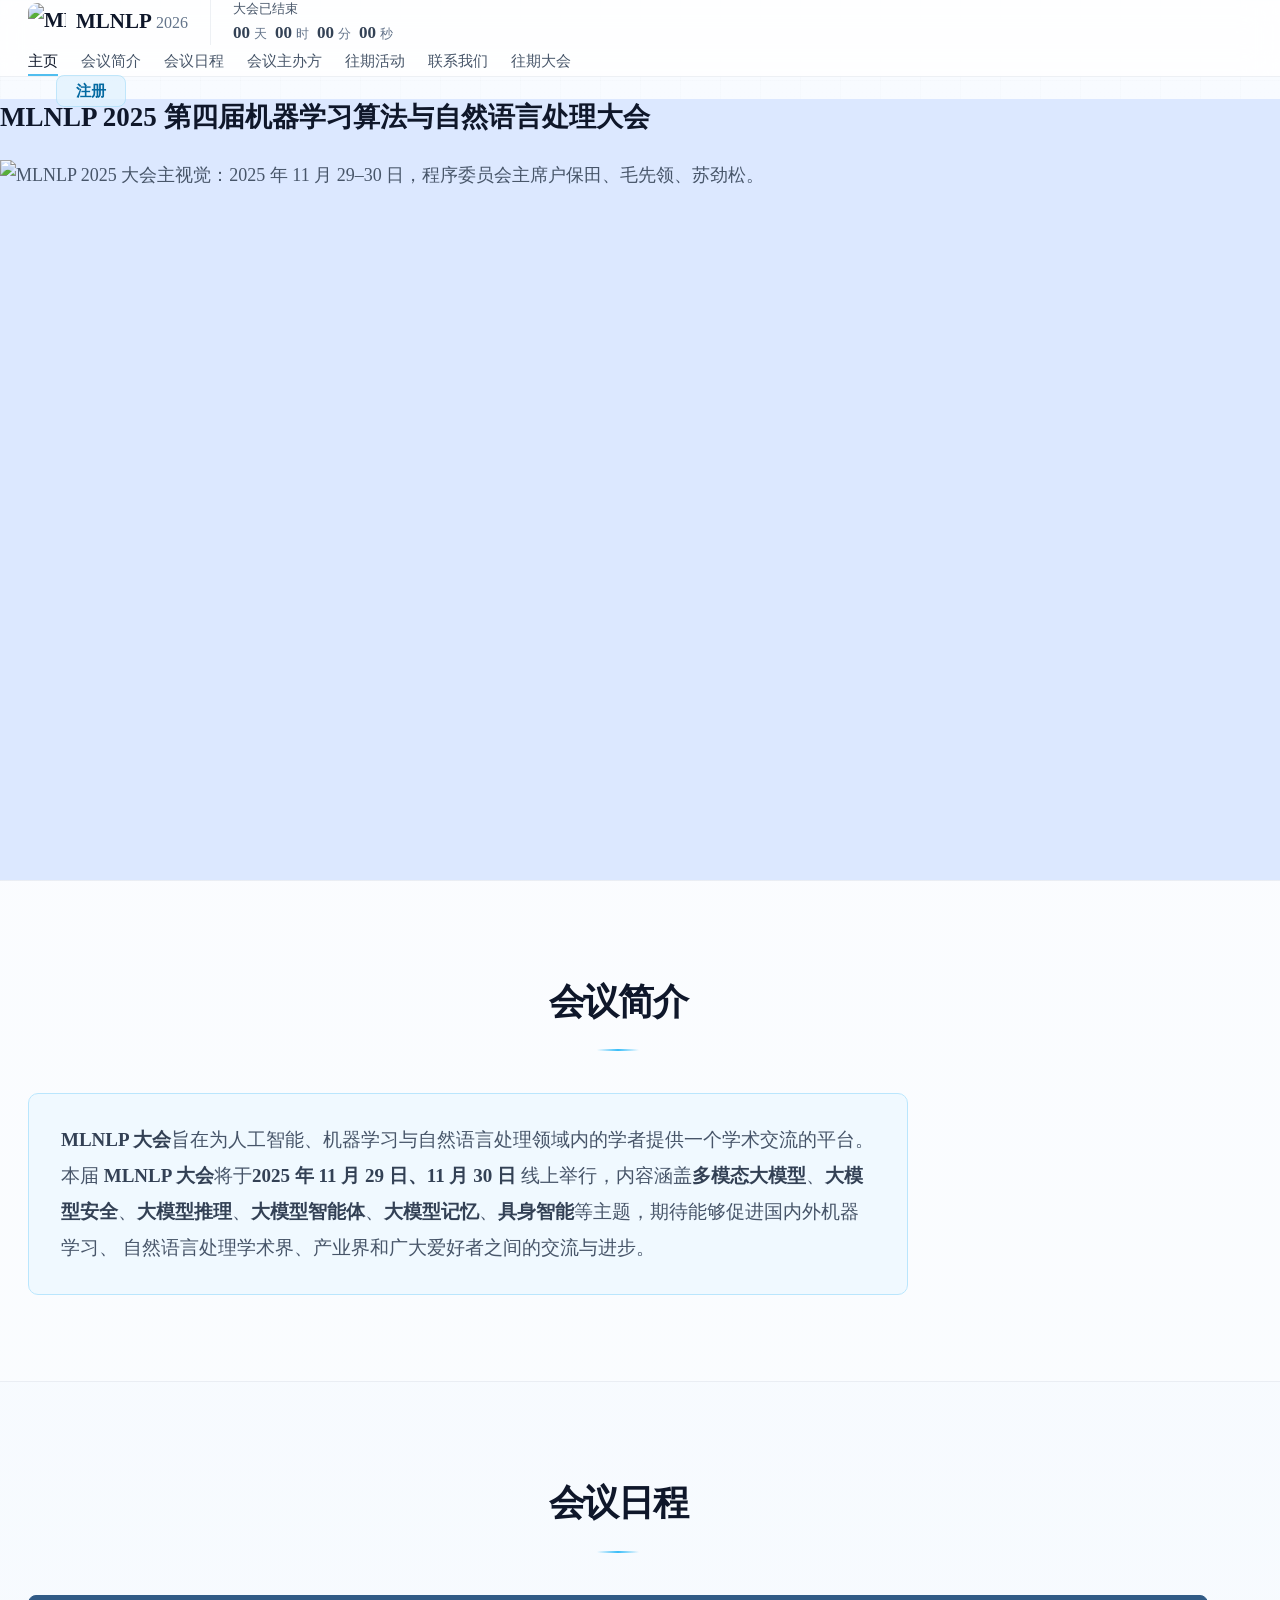
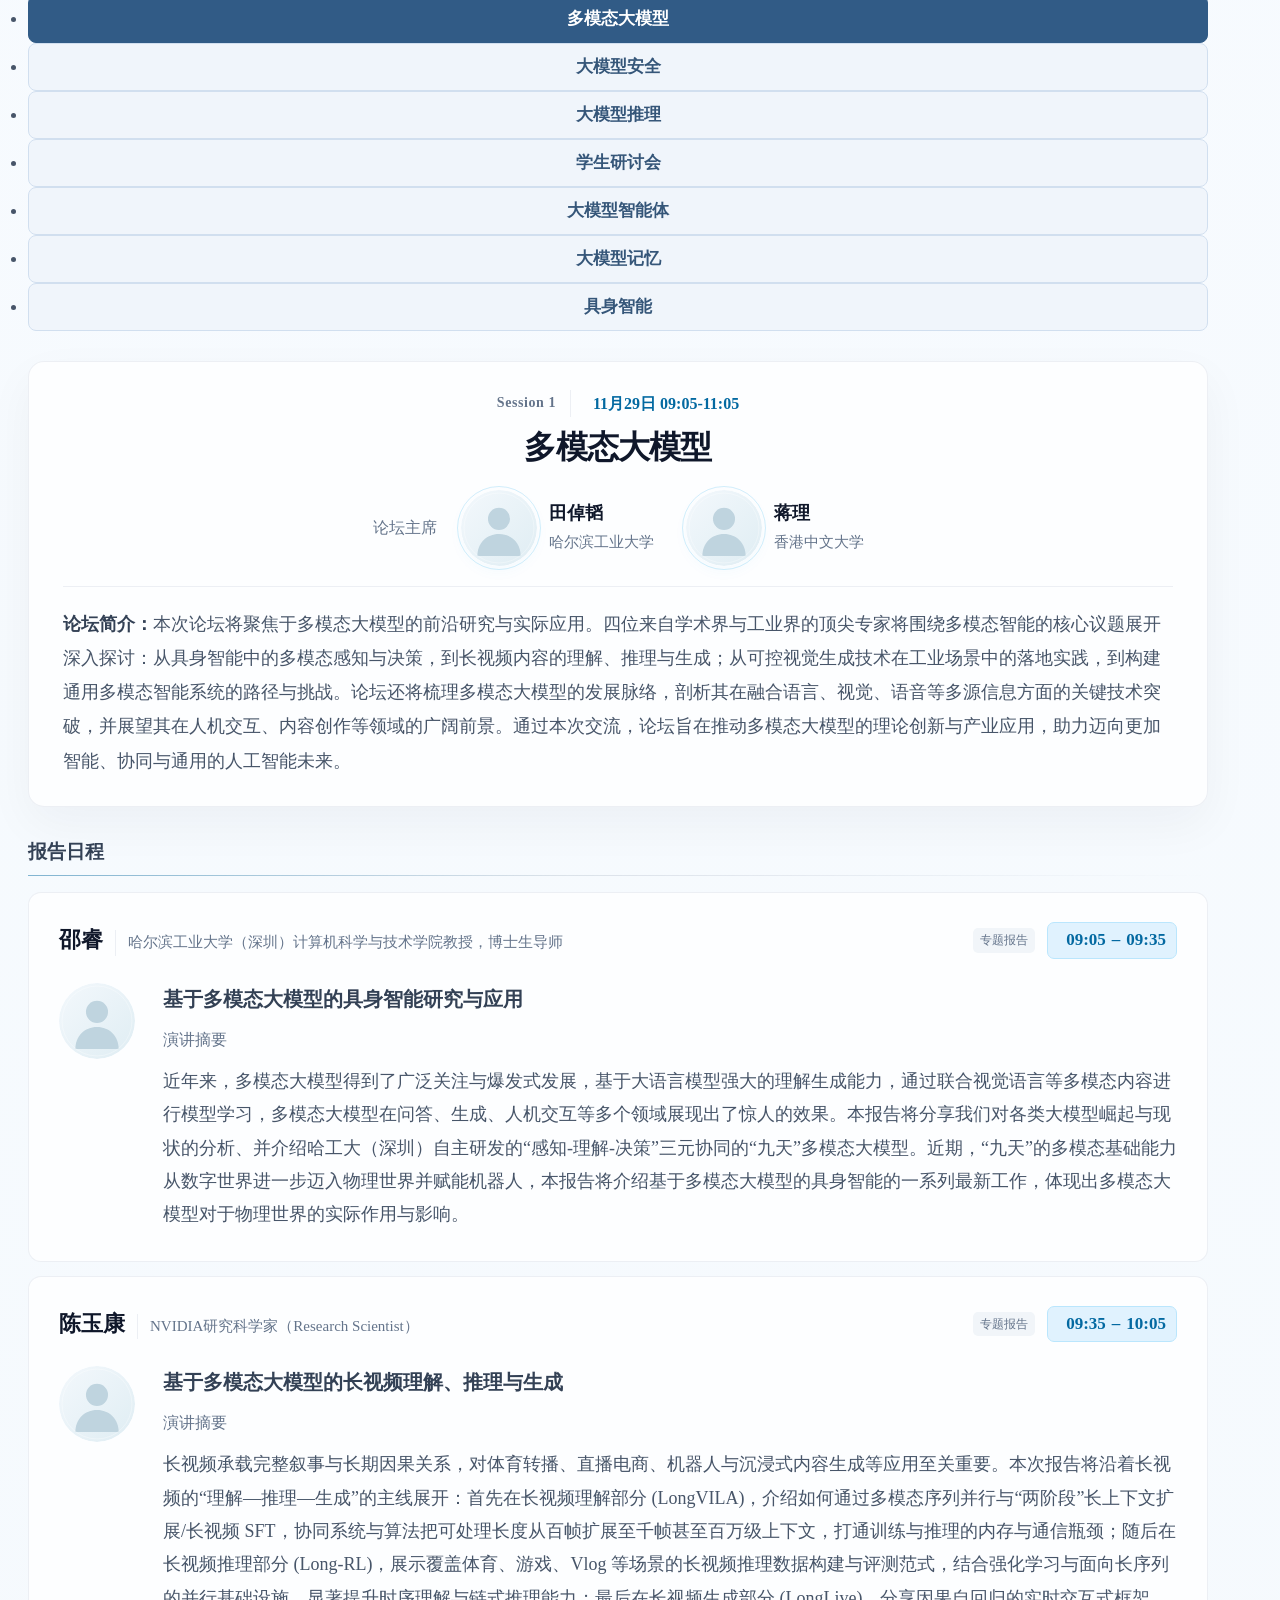
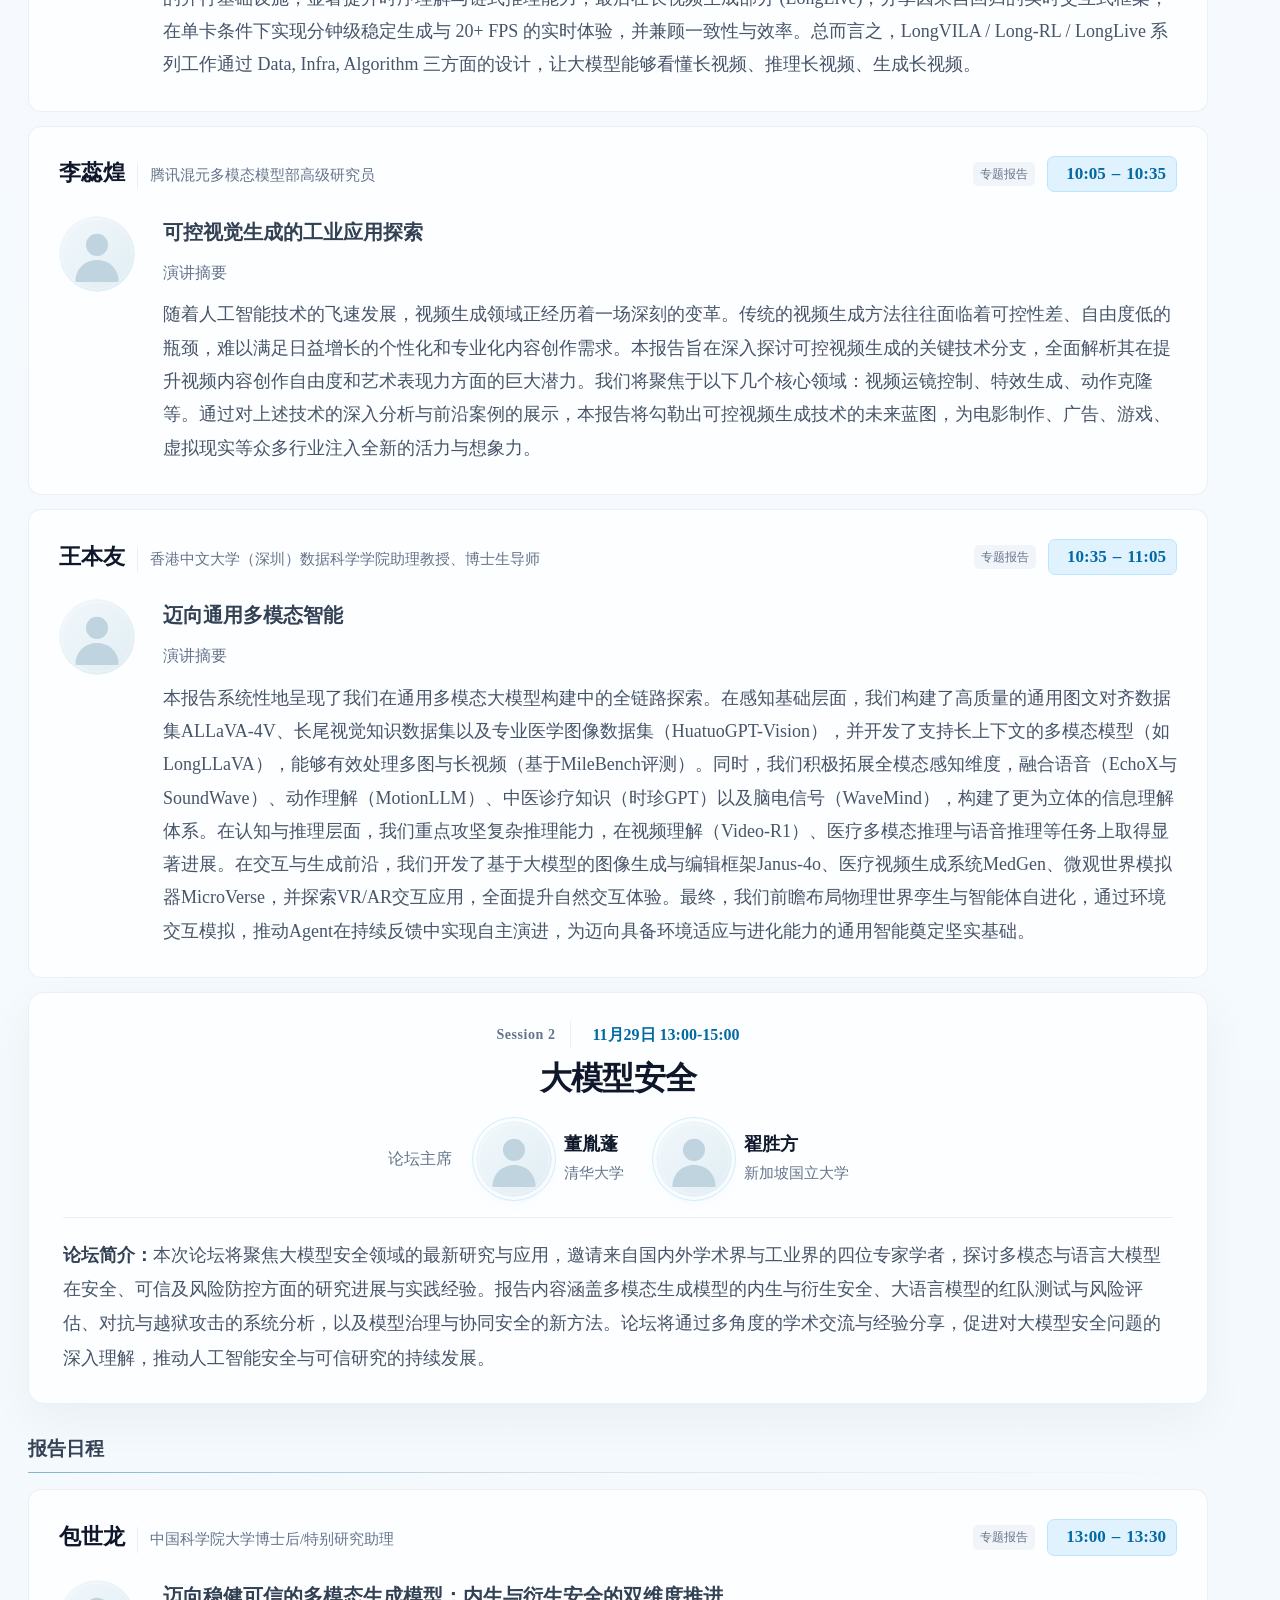
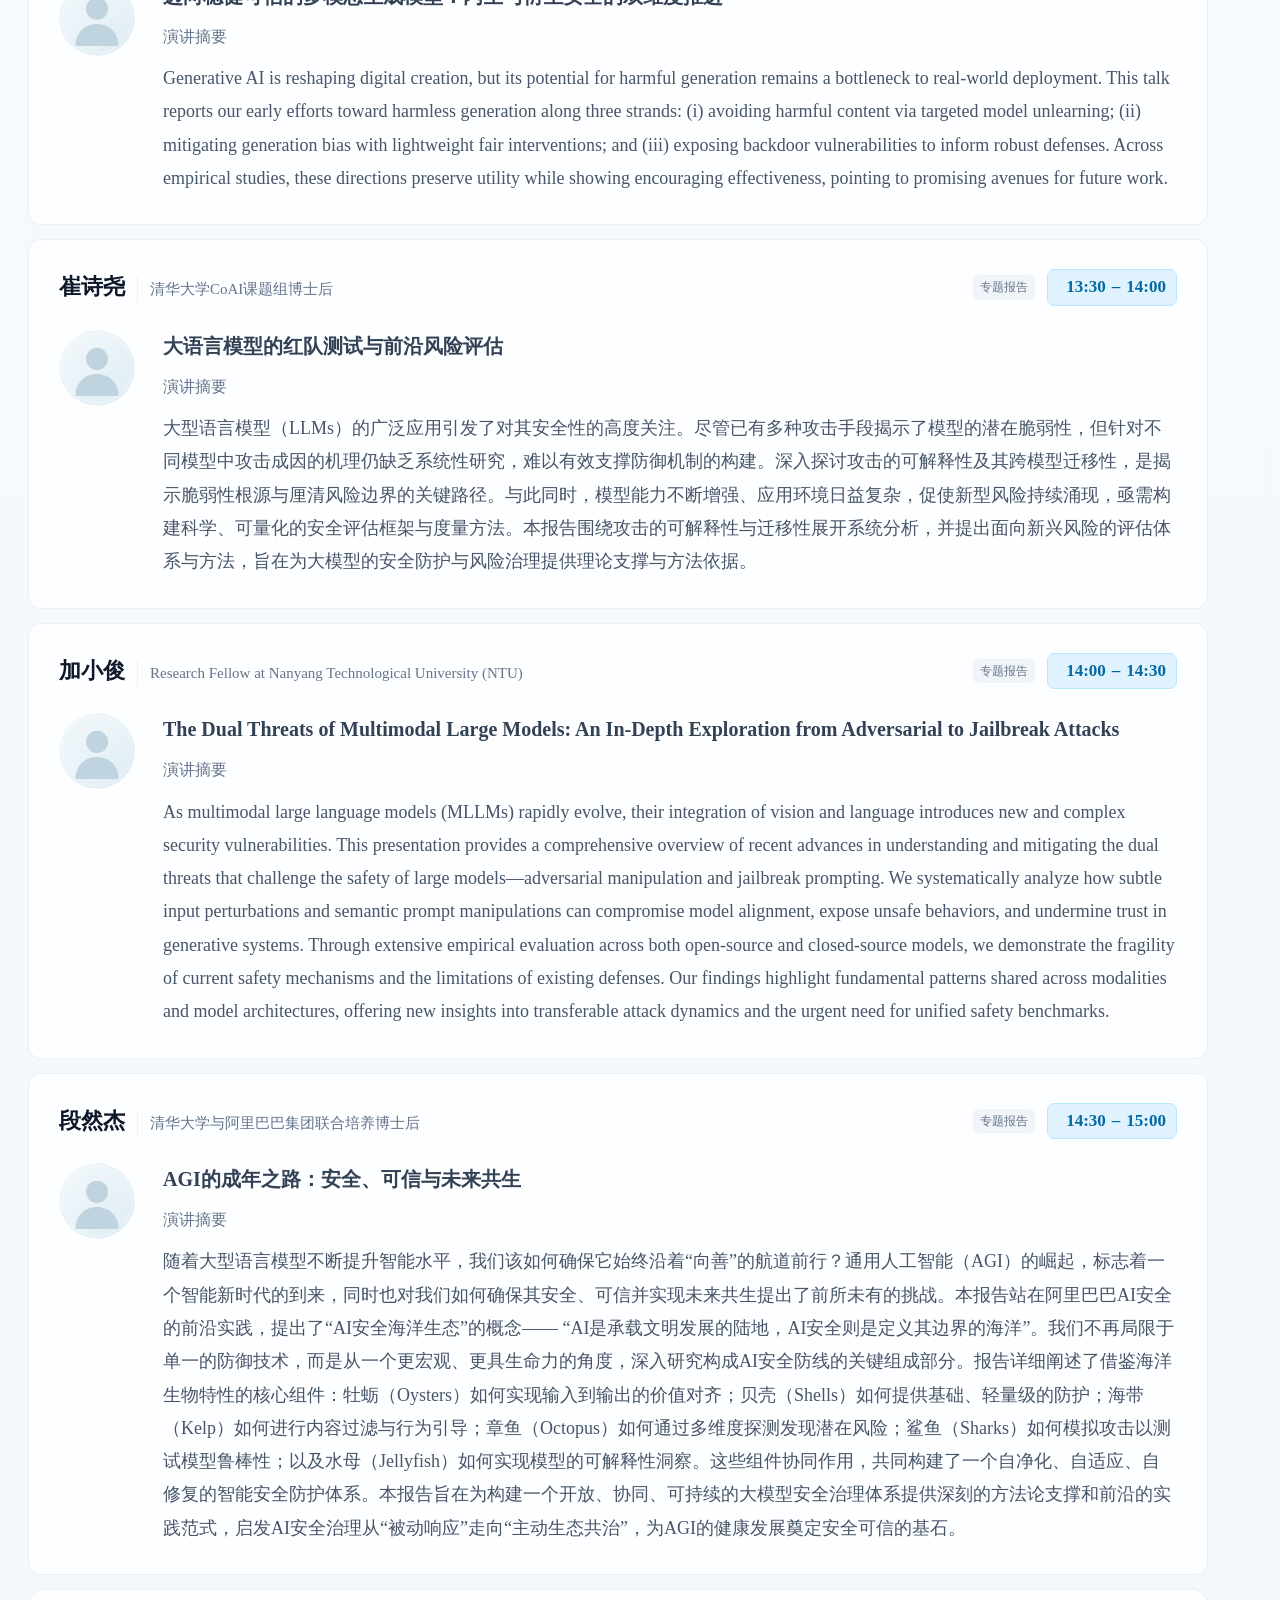
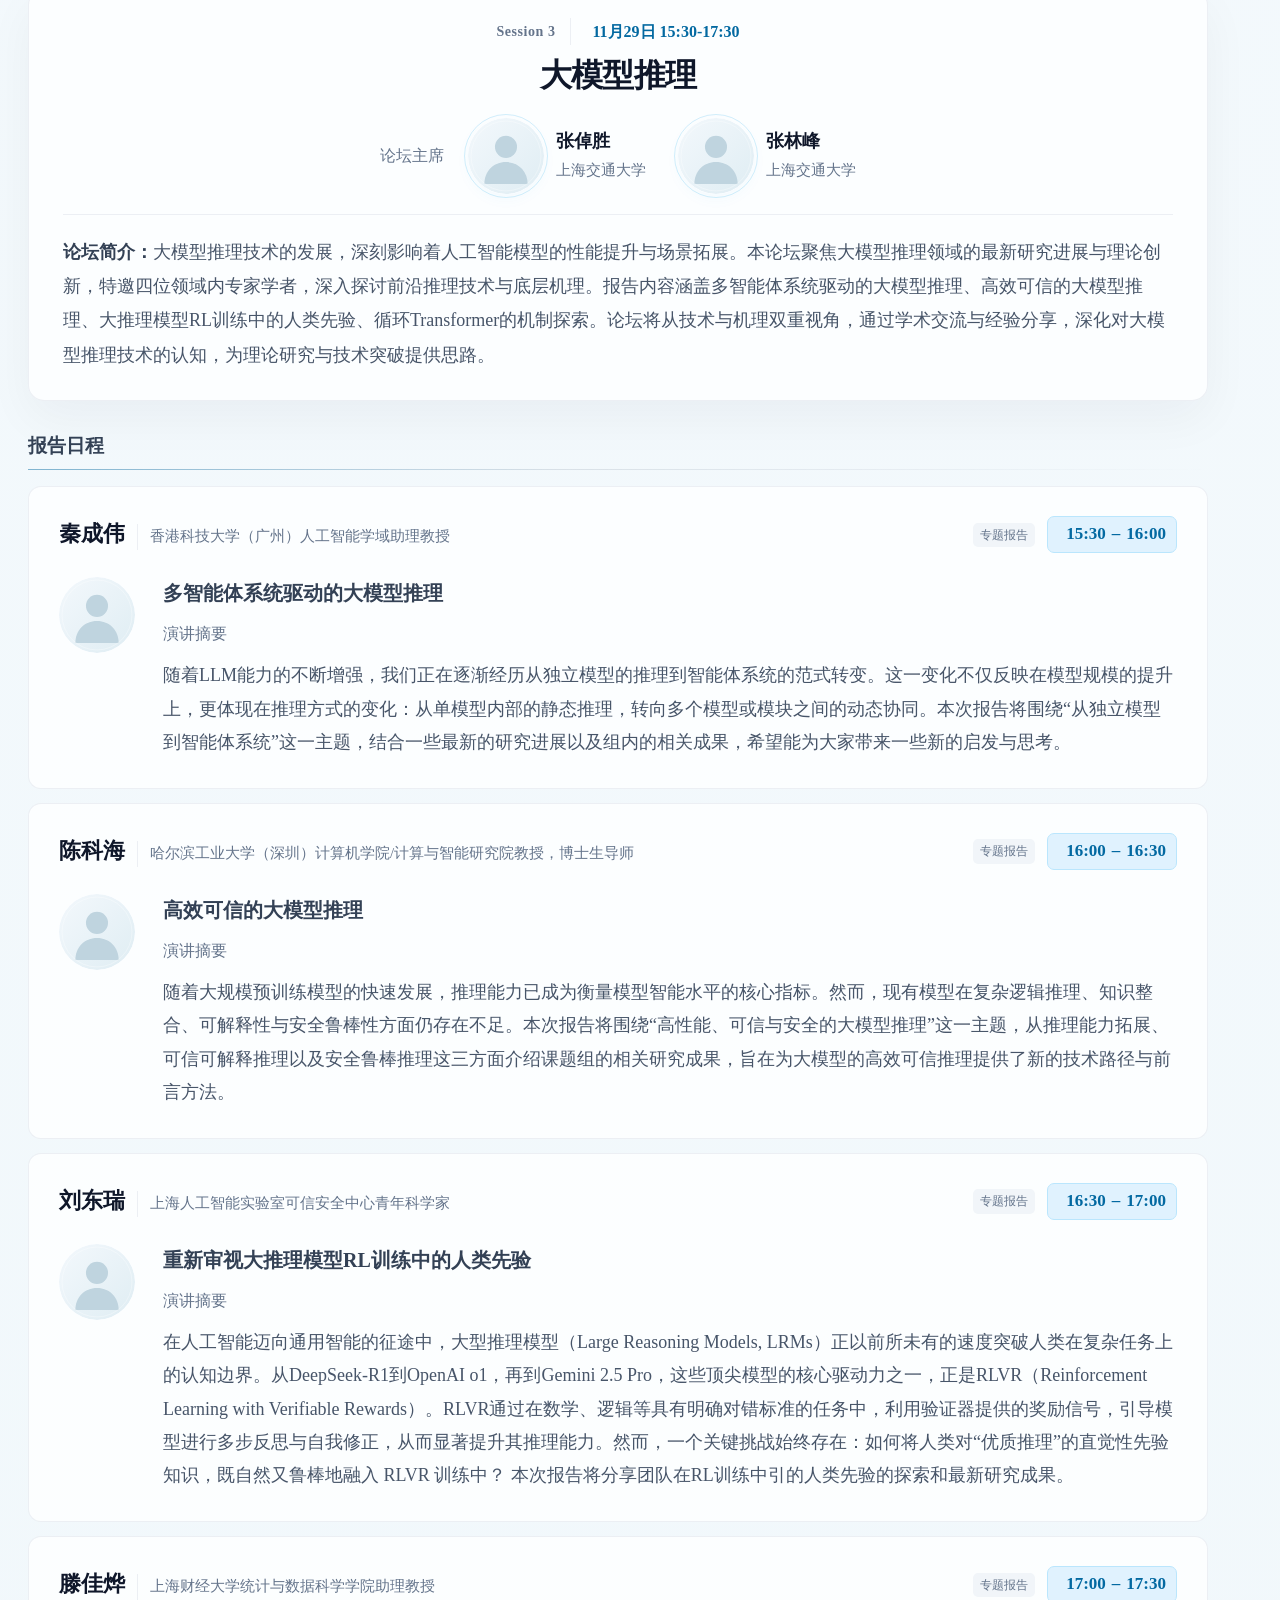
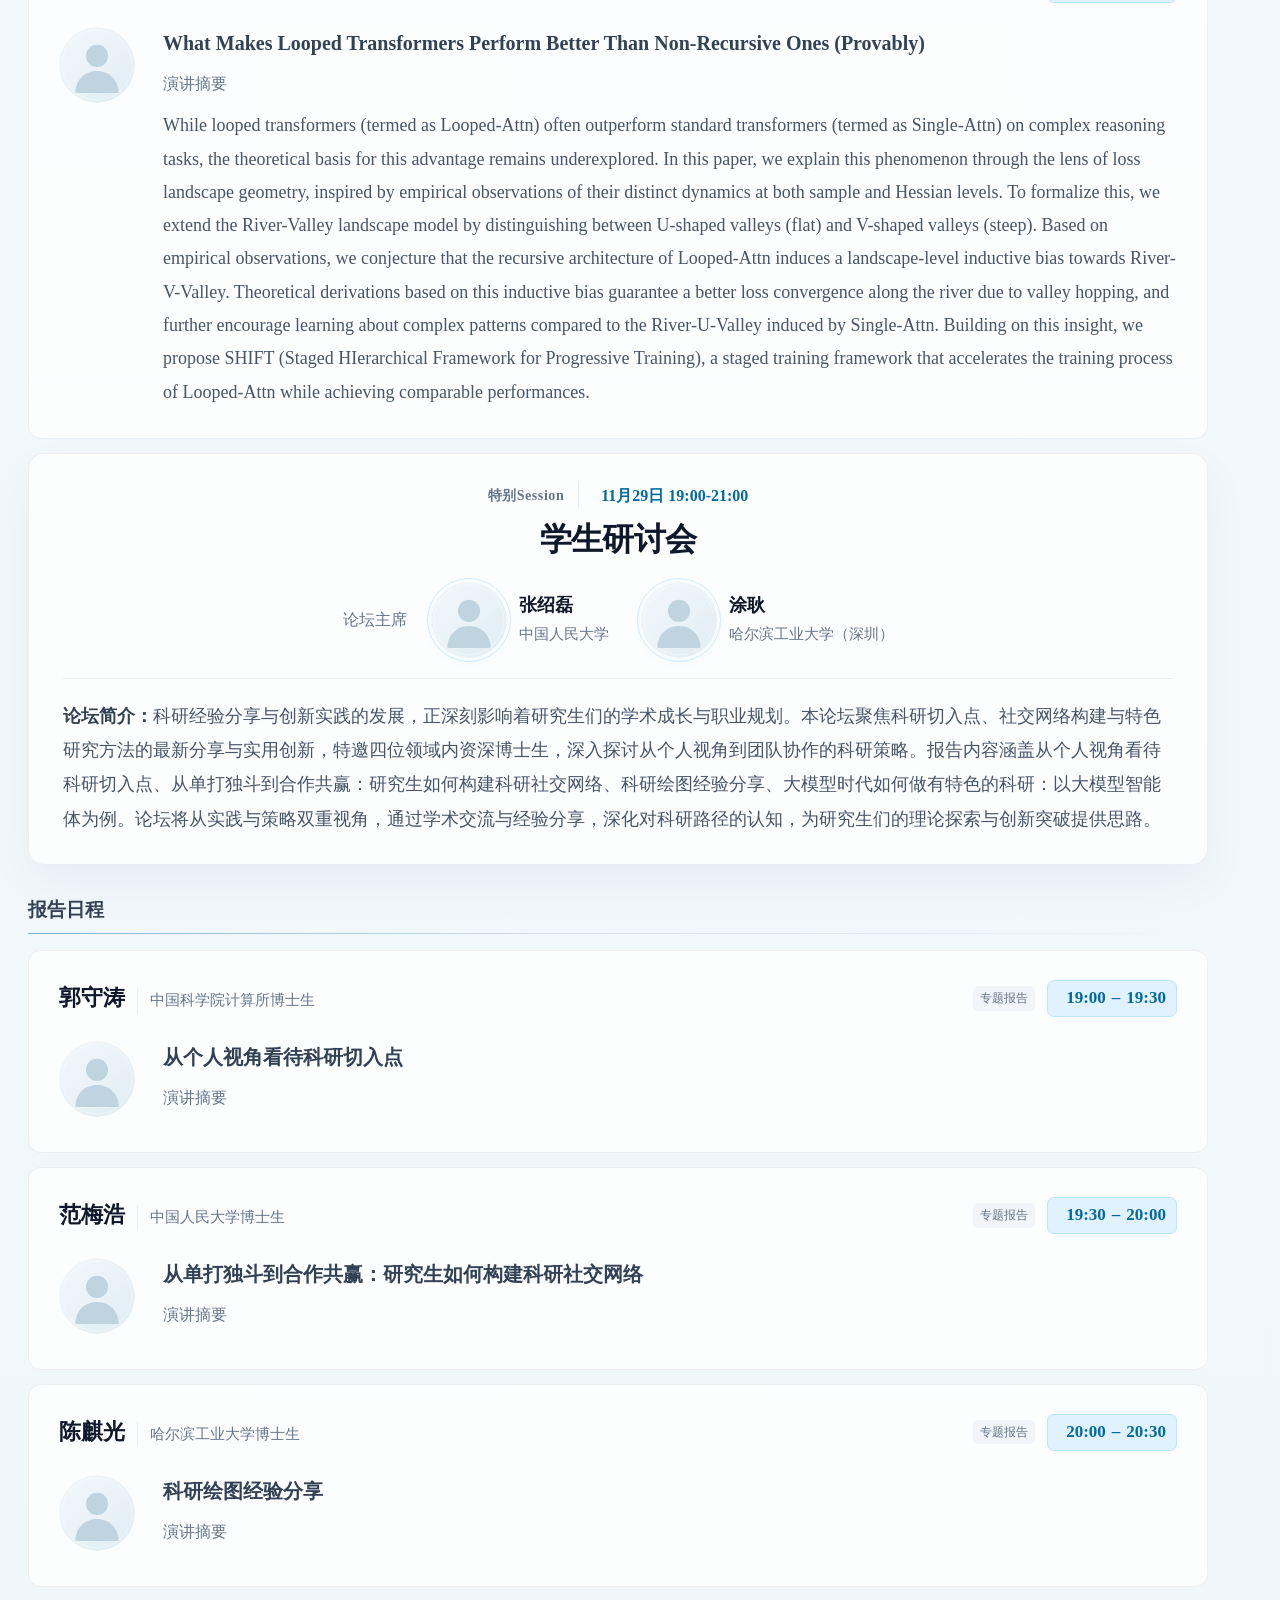
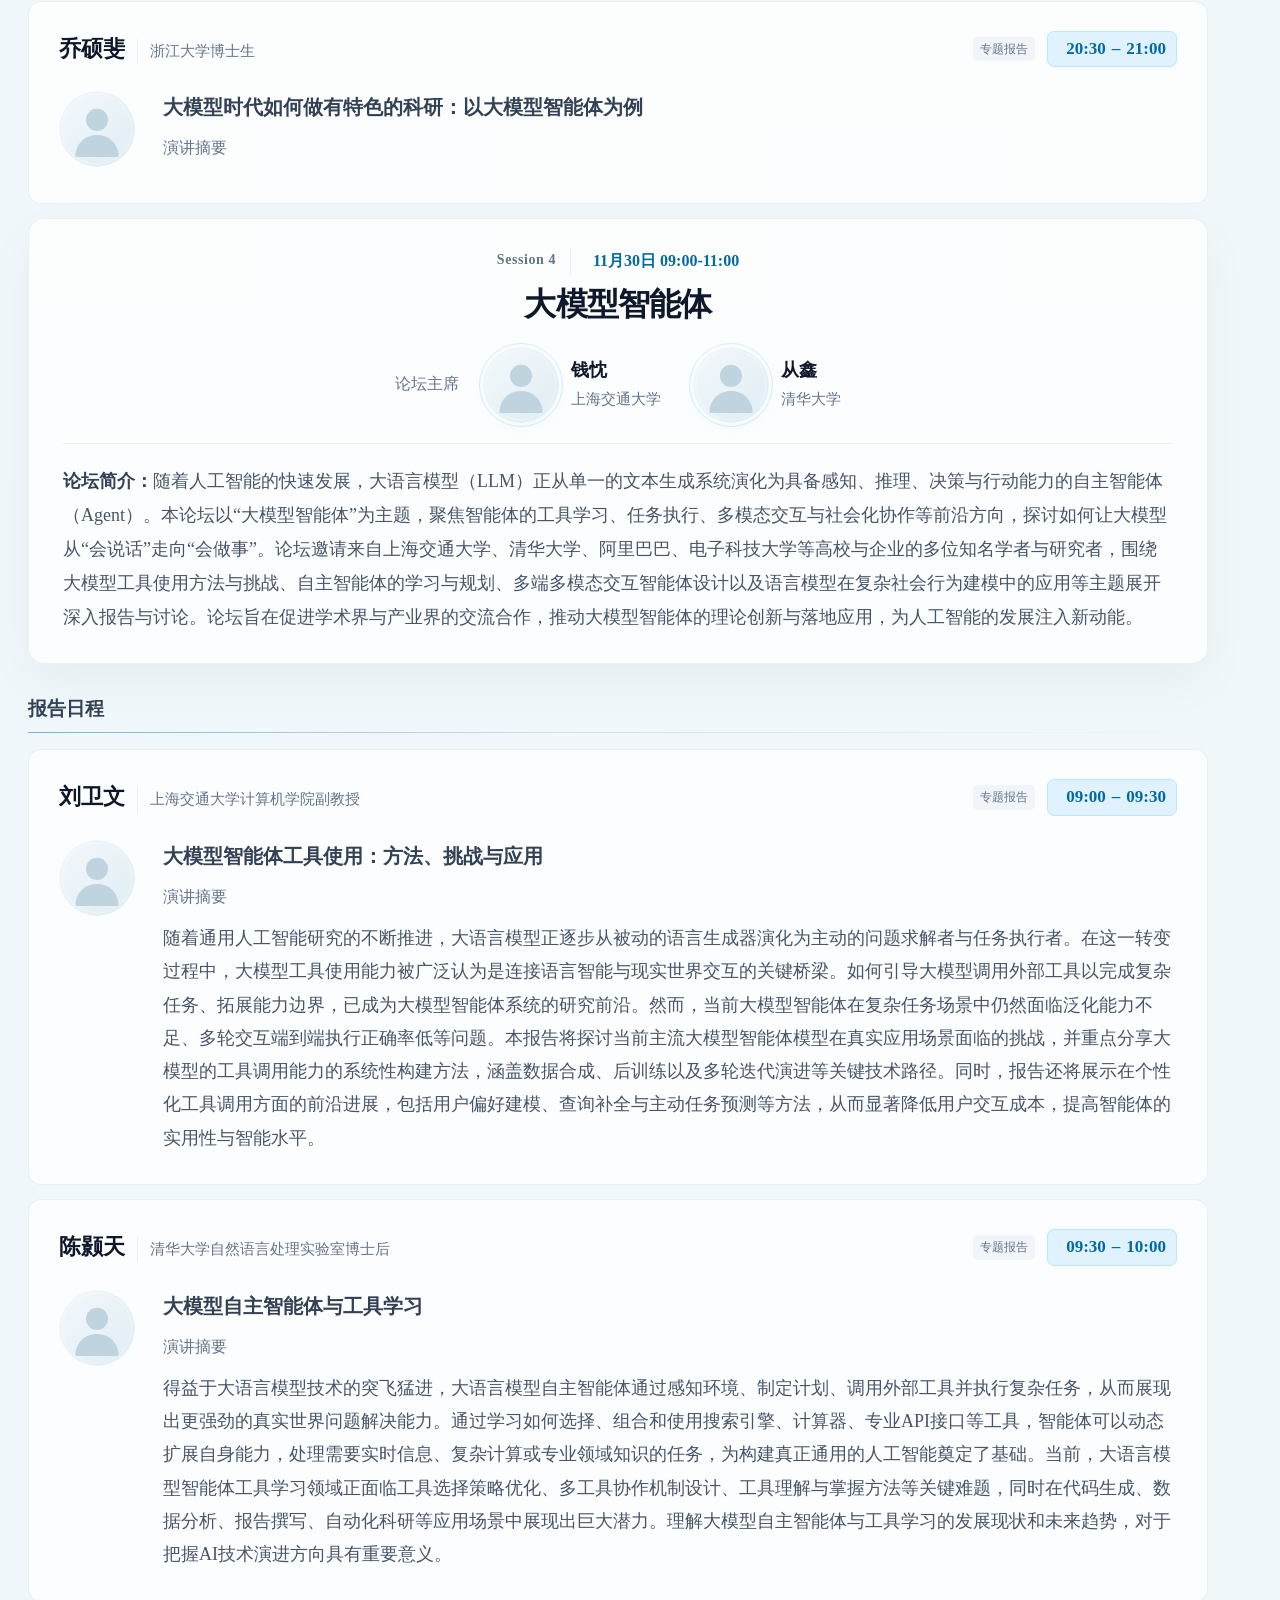
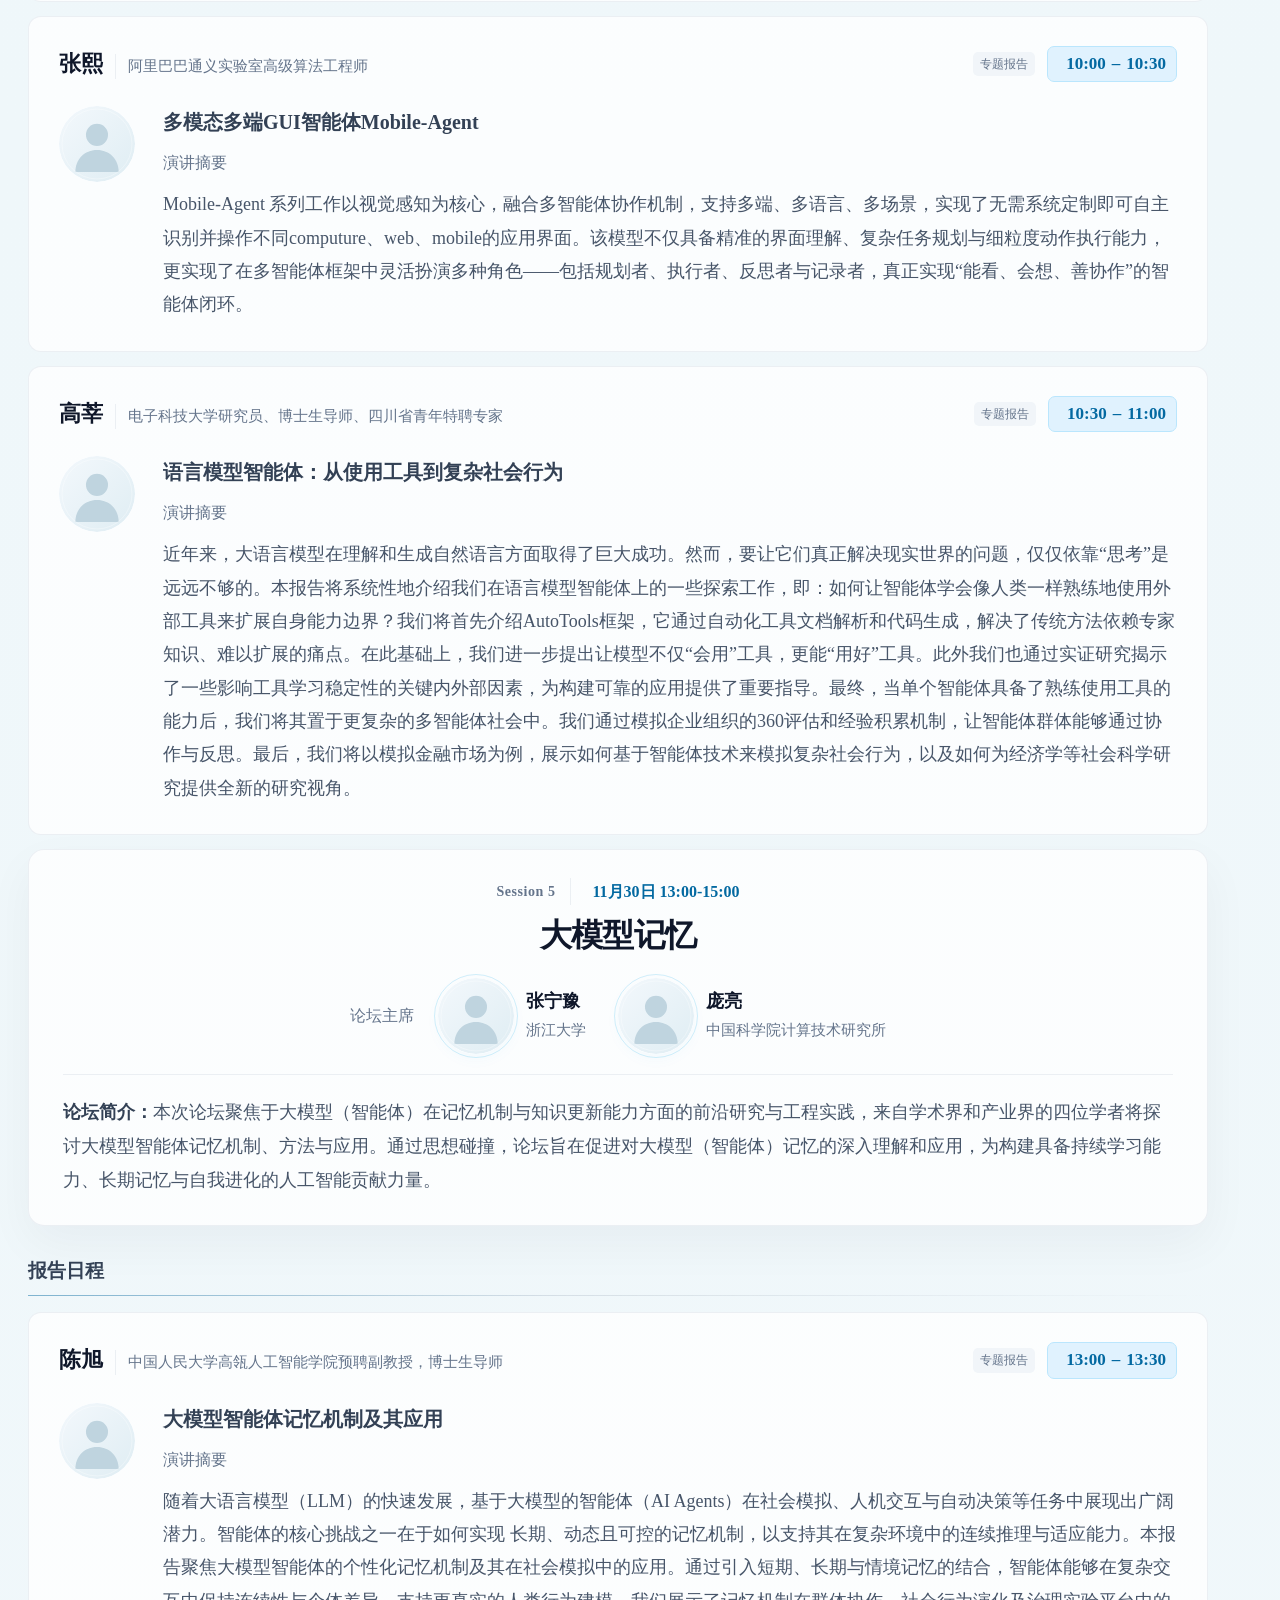
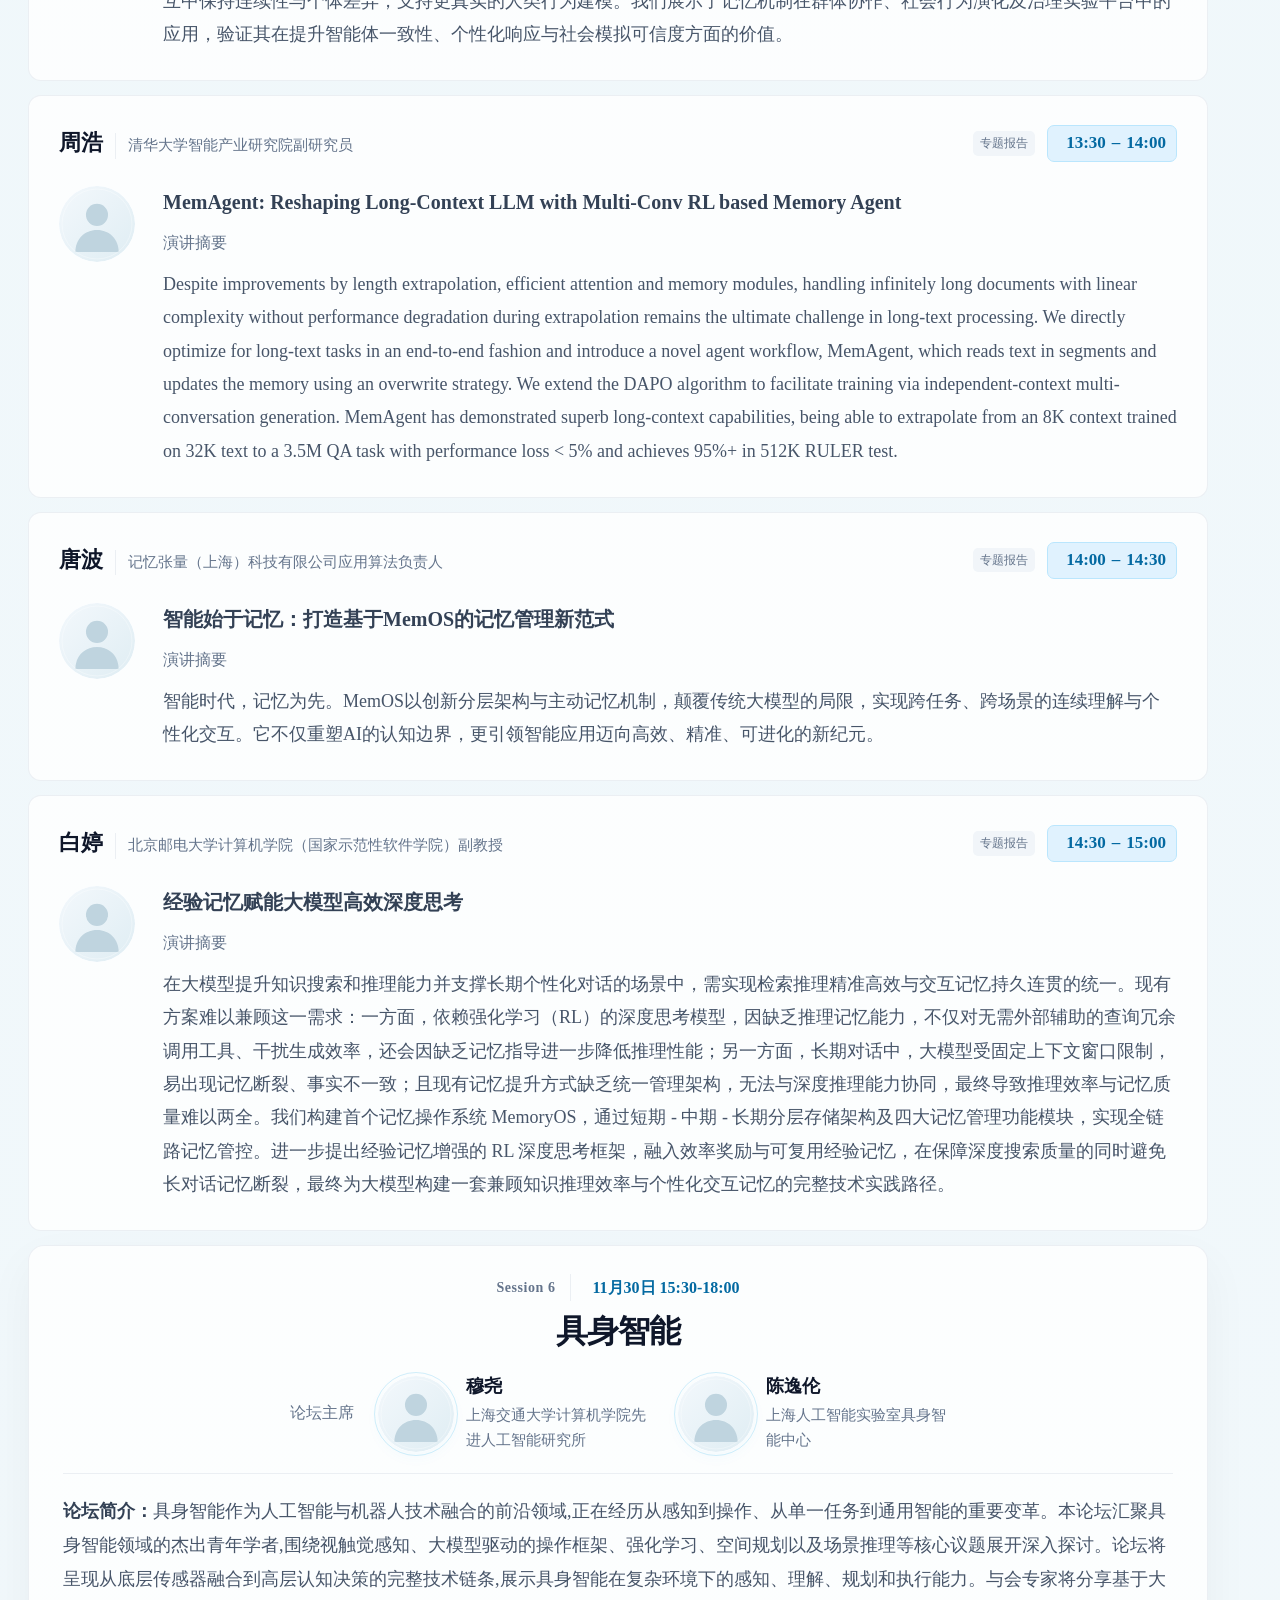
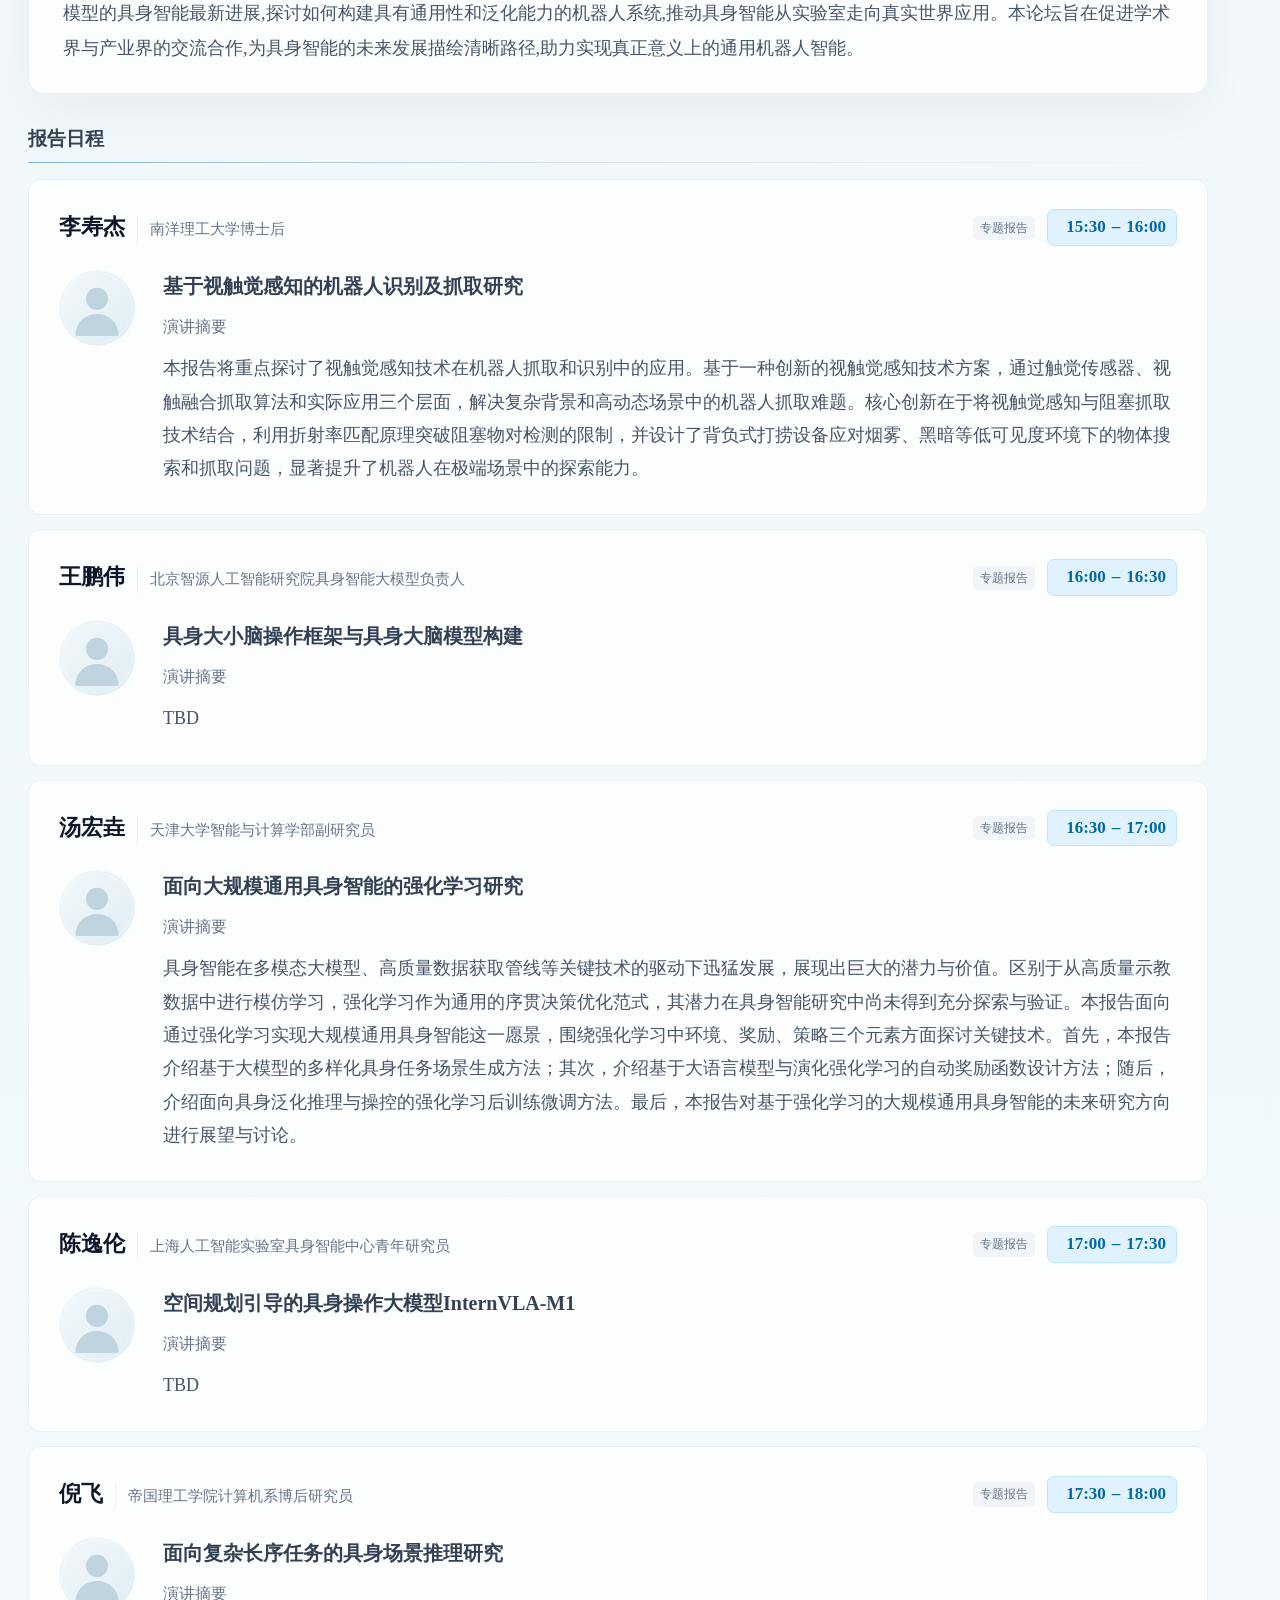
==== commit a3925675: "update" ====
--- a/mlnlp2025/index.html
+++ b/mlnlp2025/index.html
@@ -28,8 +28,8 @@
     <link href="assets/vendor/bootstrap-icons/bootstrap-icons.css" rel="stylesheet">
     <link href="assets/vendor/swiper/swiper-bundle.min.css" rel="stylesheet">
 
-    <link href="assets/css/conference.css?v=20261120-agenda" rel="stylesheet">
-    <script src="assets/js/conference.js?v=20261120-agenda" defer></script>
+    <link href="assets/css/conference.css?v=20261120-type-and-header" rel="stylesheet">
+    <script src="assets/js/conference.js?v=20261120-type-and-header" defer></script>
     <!-- =======================================================
 * Template Name: TheEvent - v4.9.0
 * Template URL: https://bootstrapmade.com/theevent-conference-event-bootstrap-template/
@@ -47,9 +47,9 @@
 
             <div class="header-brand-group me-auto">
                 <div id="logo" class="site-brand">
-                    <a href="#hero" class="scrollto" aria-label="MLNLP 2025 首页">
+                    <a href="#hero" class="scrollto" aria-label="MLNLP 2026 首页">
                         <img src="assets/img/logo.jpeg" alt="MLNLP" width="38" height="38">
-                        <span>MLNLP <span class="brand-year">2025</span></span>
+                        <span>MLNLP <span class="brand-year">2026</span></span>
                     </a>
                 </div>
                 <div class="conference-countdown" role="timer" aria-live="off" aria-label="大会倒计时"
--- a/mlnlp2025/assets/css/conference.css
+++ b/mlnlp2025/assets/css/conference.css
@@ -22,7 +22,7 @@
   margin: 0;
   color: var(--body);
   font-family: var(--font-body);
-  font-size: 17px;
+  font-size: 18px;
   line-height: 1.7;
   background: linear-gradient(180deg, #f8fbff 0%, #eff7fa 45%, #f8fbff 100%);
   -webkit-font-smoothing: antialiased;
@@ -58,16 +58,16 @@
 #header.header-scrolled { box-shadow: 0 8px 24px rgba(15, 23, 42, .045); }
 .header-brand-group { display: flex; align-items: center; min-width: 0; }
 .header-brand-group .site-brand { flex-shrink: 0; }
-.site-brand a, .footer-brand { display: inline-flex; align-items: center; gap: 10px; color: var(--ink); font-size: 19px; font-weight: 750; white-space: nowrap; }
+.site-brand a, .footer-brand { display: inline-flex; align-items: center; gap: 10px; color: var(--ink); font-size: 21px; font-weight: 750; white-space: nowrap; }
 .site-brand img, .footer-brand img { object-fit: cover; border-radius: 9px; width: 38px; height: 38px; }
-.brand-year { color: var(--muted); font-size: 15px; font-weight: 500; }
+.brand-year { color: var(--muted); font-size: 16px; font-weight: 500; }
 .navbar { padding: 0; }
 .navbar ul { display: flex; align-items: center; gap: 23px; padding: 0; margin: 0; list-style: none; }
-.navbar .nav-link { position: relative; padding: 12px 0; color: var(--body); font-size: 14px; font-weight: 550; white-space: nowrap; }
+.navbar .nav-link { position: relative; padding: 12px 0; color: var(--body); font-size: 15px; font-weight: 550; white-space: nowrap; }
 .navbar .nav-link::after { content: ""; position: absolute; bottom: 5px; left: 0; right: 0; height: 2px; background: rgba(14, 165, 233, .72); transform: scaleX(0); transition: transform .2s; }
 .navbar .nav-link:hover, .navbar .nav-link.active { color: var(--ink); }
 .navbar .nav-link.active::after, .navbar .nav-link:hover::after { transform: scaleX(1); }
-.buy-tickets { margin-left: 28px; padding: 7px 19px; color: var(--accent-dark); border: 1px solid rgba(14, 165, 233, .18); background: rgba(224, 242, 254, .72); border-radius: 8px; font-size: 14px; font-weight: 650; white-space: nowrap; }
+.buy-tickets { margin-left: 28px; padding: 7px 19px; color: var(--accent-dark); border: 1px solid rgba(14, 165, 233, .18); background: rgba(224, 242, 254, .72); border-radius: 8px; font-size: 15px; font-weight: 650; white-space: nowrap; }
 .buy-tickets:hover { color: var(--accent-dark); background: var(--accent-soft); border-color: rgba(14, 165, 233, .35); }
 .mobile-nav-toggle { display: none; align-items: center; justify-content: center; width: 44px; height: 44px; padding: 0; border: 0; background: transparent; color: var(--ink); font-size: 26px; }
 
@@ -76,24 +76,24 @@
 .conference-poster, .conference-poster img { display: block; width: 100%; }
 .conference-poster img { height: auto; }
 .conference-countdown { display: flex; flex: 0 0 auto; flex-direction: column; align-items: flex-start; justify-content: center; gap: 5px; margin-left: 22px; padding-left: 22px; color: var(--body); border-left: 1px solid var(--line); }
-.countdown-status { font-size: .75rem; line-height: 1.35; white-space: nowrap; }
+.countdown-status { font-size: 13px; line-height: 1.35; white-space: nowrap; }
 .countdown-clock { display: flex; align-items: baseline; gap: 8px; white-space: nowrap; }
 .countdown-unit { display: inline-flex; align-items: baseline; gap: 4px; }
-.countdown-unit strong { color: var(--heading); font-size: 1rem; font-weight: 650; line-height: 1; font-variant-numeric: tabular-nums; }
-.countdown-unit > span { color: var(--muted); font-size: .75rem; }
+.countdown-unit strong { color: var(--heading); font-size: 17px; font-weight: 650; line-height: 1; font-variant-numeric: tabular-nums; }
+.countdown-unit > span { color: var(--muted); font-size: 13px; }
 
 /* Section rhythm and restrained headings. */
 #about, #schedule, #committee, #gallery { padding-block: 86px; }
 #about { border-block: 1px solid var(--line); background: #ffffff65; }
 .section-header { margin-bottom: 42px; text-align: center; }
-.section-header h2 { margin: 10px 0 12px; font-size: 34px; font-weight: 650; letter-spacing: -.035em; }
+.section-header h2 { margin: 10px 0 12px; font-size: 36px; font-weight: 650; letter-spacing: -.035em; }
 .section-header::after { content: ""; display: block; width: 42px; height: 2px; margin: 22px auto 0; background: linear-gradient(90deg, transparent, #38bdf8, transparent); }
 #about_content { width: 100%; max-width: 880px; }
 .about-item { padding: 28px 32px; border: 1px solid #bae6fd; border-radius: 10px; background: #f0f9ff; }
-.about-item p { margin: 0; font-size: 18px; line-height: 1.9; text-align: left; overflow-wrap: anywhere; }
+.about-item p { margin: 0; font-size: 19px; line-height: 1.9; text-align: left; overflow-wrap: anywhere; }
 .about-item b { color: var(--heading); font-weight: 650; }
 
-/* Forum buttons use the community blues and wrap as space runs out. */
+/* Forum buttons wrap on narrow screens. */
 #schedule .nav-tabs { flex-wrap: wrap; justify-content: center; gap: 10px; margin: 0 0 30px; padding: 0; border: 0; }
 #schedule .nav-item { flex: 1 0 auto; }
 #schedule .nav-tabs .nav-link {
@@ -101,43 +101,43 @@
   min-height: 48px;
   margin: 0;
   padding: 10px 15px;
-  border: 1px solid #bae6fd;
+  border: 1px solid #d1dfef;
   border-radius: 8px;
-  color: var(--accent-dark);
-  background: var(--accent-soft);
-  font-size: 16px;
+  color: #355679;
+  background: #f0f5fb;
+  font-size: 17px;
   font-weight: 650;
   line-height: 1.5;
   white-space: nowrap;
   transition: background-color .2s, border-color .2s, color .2s;
 }
-#schedule .nav-tabs .nav-link:hover { border-color: #7dd3fc; background: #ccecff; }
-#schedule .nav-tabs .nav-link.active { border-color: var(--accent-dark); color: #fff; background: var(--accent-dark); }
-#schedule .nav-tabs .nav-link:focus-visible { outline: 2px solid var(--accent-dark); outline-offset: 2px; box-shadow: none; }
+#schedule .nav-tabs .nav-link:hover { border-color: #9ab5d3; background: #e2edf8; }
+#schedule .nav-tabs .nav-link.active { border-color: #315b86; color: #fff; background: #315b86; }
+#schedule .nav-tabs .nav-link.active:hover { border-color: #294e74; background: #294e74; }
+#schedule .nav-tabs .nav-link:focus-visible { outline: 2px solid #315b86; outline-offset: 2px; box-shadow: none; }
 #schedule > .container > .tab-content { margin-inline: 0; }
 #schedule .tab-pane { width: 100%; padding: 0; }
 .schedule-chair-item { padding: 28px 34px; border: 1px solid var(--line); border-radius: 16px; background: var(--surface); box-shadow: var(--shadow); }
 .session-heading { display: flex; flex-direction: column; align-items: center; justify-content: center; gap: 8px; text-align: center; }
 .session-meta { display: flex; flex-wrap: wrap; align-items: center; justify-content: center; gap: 6px 14px; }
-.session-kicker { color: var(--muted); font-size: 13px; font-weight: 600; letter-spacing: .04em; }
-.session-heading h3 { margin: 0; font-size: 30px; letter-spacing: -.025em; }
-.session-date { display: inline-flex; align-items: center; justify-content: center; gap: 8px; padding-left: 14px; border-left: 1px solid var(--line); color: var(--accent-dark); font-size: 15px; font-weight: 600; }
+.session-kicker { color: var(--muted); font-size: 14px; font-weight: 600; letter-spacing: .04em; }
+.session-heading h3 { margin: 0; font-size: 32px; letter-spacing: -.025em; }
+.session-date { display: inline-flex; align-items: center; justify-content: center; gap: 8px; padding-left: 14px; border-left: 1px solid var(--line); color: var(--accent-dark); font-size: 16px; font-weight: 600; }
 .session-chairs { display: flex; flex-wrap: wrap; align-items: center; justify-content: center; gap: 14px 24px; margin-block: 20px; padding-bottom: 20px; border-bottom: 1px solid var(--line); }
-.chair-section-label { flex-shrink: 0; margin: 0; color: var(--muted); font-size: 15px; font-weight: 500; }
+.chair-section-label { flex-shrink: 0; margin: 0; color: var(--muted); font-size: 16px; font-weight: 500; }
 .chair-list { display: flex; flex-wrap: wrap; align-items: center; justify-content: center; gap: 16px 32px; max-width: 100%; }
 .chair-card { display: flex; flex: 0 1 auto; align-items: center; justify-content: center; gap: 12px; min-width: 0; max-width: 276px; }
 .chair-card > div:last-child { min-width: 0; max-width: 180px; }
 .chair-portrait { flex: 0 0 76px; width: 76px; height: 76px; outline: 1px solid rgba(14, 165, 233, .18); outline-offset: 3px; border-radius: 50%; background: #fff; box-shadow: 0 5px 15px rgba(14, 165, 233, .04); }
 .chair-portrait img { display: block; width: 100%; height: 100%; border-radius: 50%; object-fit: cover; object-position: center 25%; background: #f8fbff; }
-.chair-name { margin: 0 0 4px; color: var(--ink); font-size: 17px; font-weight: 650; }
-.chair-affiliation { margin: 0; color: var(--muted); font-size: 14px; line-height: 1.65; overflow-wrap: anywhere; }
-.session-description { margin: 0; font-size: 16px; line-height: 1.9; }
+.chair-name { margin: 0 0 4px; color: var(--ink); font-size: 18px; font-weight: 650; }
+.chair-affiliation { margin: 0; color: var(--muted); font-size: 15px; line-height: 1.65; overflow-wrap: anywhere; }
+.session-description { margin: 0; font-size: 18px; line-height: 1.9; }
 .session-description strong { color: var(--heading); font-weight: 650; }
-.session-action { display: inline-flex; align-items: center; justify-content: center; gap: 8px; min-height: 40px; padding: 8px 14px; color: var(--accent-dark); background: rgba(224, 242, 254, .72); border: 1px solid rgba(14, 165, 233, .18); border-radius: 8px; font-size: 12px; font-weight: 550; }
+.session-action { display: inline-flex; align-items: center; justify-content: center; gap: 8px; min-height: 40px; padding: 8px 14px; color: var(--accent-dark); background: rgba(224, 242, 254, .72); border: 1px solid rgba(14, 165, 233, .18); border-radius: 8px; font-size: 14px; font-weight: 550; }
 .session-action:hover { color: var(--accent-dark); background: var(--accent-soft); border-color: rgba(14, 165, 233, .35); }
-.talks-heading { position: relative; display: flex; align-items: baseline; gap: 12px; margin: 32px 0 16px; padding-bottom: 11px; color: var(--heading); font-size: 17px; font-weight: 650; }
+.talks-heading { position: relative; margin: 32px 0 16px; padding-bottom: 11px; color: var(--heading); font-size: 19px; font-weight: 650; }
 .talks-heading::after { content: ""; position: absolute; left: 0; right: 0; bottom: 0; height: 1px; background: linear-gradient(90deg, rgba(3, 105, 161, .48), rgba(100, 116, 139, .18) 45%, transparent); }
-.talks-heading span { color: var(--muted); font-size: 13px; font-weight: 400; }
 #schedule .schedule-item {
   display: grid;
   grid-template-columns: 76px minmax(0, 1fr);
@@ -162,7 +162,7 @@
   border-radius: 7px;
   color: var(--accent-dark);
   background: var(--accent-soft);
-  font-size: 16px;
+  font-size: 17px;
   font-weight: 650;
   font-variant-numeric: tabular-nums;
   line-height: 1.45;
@@ -174,32 +174,32 @@
 .speaker img { width: 100%; height: 100%; object-fit: cover; object-position: center 25%; border-radius: 50%; background: #f8fbff; }
 .talk-content { min-width: 0; }
 .talk-person-heading { flex: 1 1 260px; display: flex; align-items: baseline; flex-wrap: wrap; gap: 6px 12px; min-width: 0; overflow-wrap: anywhere; }
-.talk-summary-label { margin: 0 0 12px; color: var(--muted); font-size: 15px; font-weight: 500; }
-.talk-person-heading h4 { margin: 0; font-size: 20px; }
+.talk-summary-label { margin: 0 0 12px; color: var(--muted); font-size: 16px; font-weight: 500; }
+.talk-person-heading h4 { margin: 0; font-size: 22px; }
 .talk-person-heading h4 a { color: inherit; }
 .talk-person-heading h4 a:hover { color: var(--accent-dark); }
-.talk-affiliation { margin: 0; padding-left: 12px; border-left: 1px solid var(--line); color: var(--muted); font-size: 14px; }
-.talk-label { padding: 2px 7px; border-radius: 5px; color: var(--muted); background: #f1f5f9; font-size: 11px; white-space: nowrap; }
-.item-title { margin: 0 0 10px; color: var(--heading); font-size: 18px; font-weight: 650; line-height: 1.65; overflow-wrap: anywhere; }
-.item-body { margin: 0; color: var(--body); font-size: 16px; line-height: 1.85; overflow-wrap: anywhere; }
-.talk-resources { display: flex; flex-wrap: wrap; gap: 8px 16px; margin-top: 12px; font-size: 13px; }
-.schedule-loading, .schedule-error { padding: 50px 24px; border: 1px solid var(--line); border-radius: 14px; background: var(--surface); text-align: center; color: var(--muted); font-size: 14px; }
+.talk-affiliation { margin: 0; padding-left: 12px; border-left: 1px solid var(--line); color: var(--muted); font-size: 15px; }
+.talk-label { padding: 2px 7px; border-radius: 5px; color: var(--muted); background: #f1f5f9; font-size: 12px; white-space: nowrap; }
+.item-title { margin: 0 0 10px; color: var(--heading); font-size: 20px; font-weight: 650; line-height: 1.65; overflow-wrap: anywhere; }
+.item-body { margin: 0; color: var(--body); font-size: 18px; line-height: 1.85; overflow-wrap: anywhere; }
+.talk-resources { display: flex; flex-wrap: wrap; gap: 8px 16px; margin-top: 12px; font-size: 14px; }
+.schedule-loading, .schedule-error { padding: 50px 24px; border: 1px solid var(--line); border-radius: 14px; background: var(--surface); text-align: center; color: var(--muted); font-size: 16px; }
 .schedule-error p { margin-bottom: 16px; }
 
 /* The same open portrait treatment as the community members page. */
 #committee { background: linear-gradient(180deg, #edf6f980, #f8fbff60); border-top: 1px solid var(--line); }
-.sort-note { display: inline-block; margin-top: 19px; padding: 5px 13px; color: var(--accent-dark); background: rgba(224, 242, 254, .72); border: 1px solid rgba(14, 165, 233, .18); border-radius: 6px; font-size: 12px; }
+.sort-note { display: inline-block; margin-top: 19px; padding: 5px 13px; color: var(--accent-dark); background: rgba(224, 242, 254, .72); border: 1px solid rgba(14, 165, 233, .18); border-radius: 6px; font-size: 13px; }
 .committee-group-wrap + .committee-group-wrap { margin-top: 65px; }
-.team-chair { margin: 0 0 28px; text-align: center; color: var(--heading); font-size: 23px; font-weight: 600; }
+.team-chair { margin: 0 0 28px; text-align: center; color: var(--heading); font-size: 25px; font-weight: 600; }
 #committee .schedule-item { display: grid; grid-template-columns: repeat(3, minmax(0, 260px)); justify-content: center; gap: 38px 46px; margin: 0; padding: 0; border: 0; border-radius: 0; background: transparent; box-shadow: none; }
 #committee .schedule-card { width: 100%; padding: 0; margin: 0; justify-content: center; }
 #committee .member { display: flex; flex-direction: column; align-items: center; width: 100%; padding: 14px 10px; color: inherit; text-align: center; }
 #committee .member .speaker { width: 156px; height: 156px; border-radius: 50%; box-shadow: 0 14px 32px #0f172a14, 0 6px 16px #0ea5e909; transition: transform .25s, box-shadow .25s; }
 #committee .member:hover .speaker { transform: translateY(-5px); box-shadow: 0 18px 38px #0f172a1c; }
 #committee .member-info { width: 100%; padding: 22px 0 0; }
-#committee .member-info h4 { margin: 0 0 7px; color: var(--ink); font-size: 21px; }
+#committee .member-info h4 { margin: 0 0 7px; color: var(--ink); font-size: 23px; }
 #committee .member:hover h4 { color: var(--accent-dark); }
-#committee .member-info span { display: block; color: var(--muted); font-size: 15px; line-height: 1.7; }
+#committee .member-info span { display: block; color: var(--muted); font-size: 16px; line-height: 1.7; overflow-wrap: anywhere; }
 #committee .member-info .member-title { margin-top: 4px; }
 
 /* Previous editions and a light footer keep the page visually continuous. */
@@ -210,13 +210,13 @@
 .gallery-slider .swiper-slide a:hover img { transform: scale(1.025); }
 .swiper-pagination-bullet { background: rgba(14, 165, 233, .25); opacity: 1; }
 .swiper-pagination-bullet-active { background: var(--accent); }
-#footer { padding-bottom: 28px; color: var(--body); background: #fff; border-top: 1px solid #e2e2e2; font-size: 15px; }
+#footer { padding-bottom: 28px; color: var(--body); background: #fff; border-top: 1px solid #e2e2e2; font-size: 16px; }
 .footer-top { padding: 48px 0 34px; border-bottom: 1px solid #e2e2e2; }
 .footer-top > .container > .row { display: grid; grid-template-columns: minmax(200px, 1.5fr) repeat(3, 140px) minmax(185px, 1.2fr); gap: 24px; margin: 0; }
 .footer-top > .container > .row > div { width: auto; min-width: 0; padding: 0; }
-.footer-brand { margin-bottom: 16px; font-size: 18px; }
+.footer-brand { margin-bottom: 16px; font-size: 20px; }
 .footer-info p { max-width: 280px; margin: 0; line-height: 1.85; }
-.footer-top h4 { margin: 0 0 16px; color: var(--heading); font-size: 17px; font-weight: 600; }
+.footer-top h4 { margin: 0 0 16px; color: var(--heading); font-size: 18px; font-weight: 600; }
 .footer-wechat img { display: block; width: 140px; height: 140px; max-width: 100%; padding: 6px; object-fit: contain; border-radius: 6px; background: #fff; border: 1px solid #e2e2e2; }
 .footer-contact p { overflow-wrap: anywhere; }
 .footer-contact strong { font-weight: 500; }
@@ -225,16 +225,17 @@
 .social-links a { display: inline-flex; align-items: center; justify-content: center; width: 44px; height: 44px; border-radius: 8px; border: 1px solid var(--line); background: #ffffff9c; color: var(--body); font-size: 15px; }
 .social-links a:hover { background: white; color: var(--accent-dark); transform: translateY(-2px); }
 .social-links .bilibili img { filter: brightness(.45); }
-.copyright { padding-top: 25px; text-align: center; font-size: 12px; }
-.credits { margin-top: 6px; text-align: center; font-size: 12px; }
+.copyright { padding-top: 25px; text-align: center; font-size: 13px; }
+.credits { margin-top: 6px; text-align: center; font-size: 13px; }
 .back-to-top { position: fixed; right: 24px; bottom: 24px; z-index: 990; width: 42px; height: 42px; visibility: hidden; opacity: 0; border: 1px solid rgba(14, 165, 233, .18); border-radius: 12px; color: var(--accent-dark); background: rgba(255, 255, 255, .84); box-shadow: 0 5px 16px #0f172a08; font-size: 26px; }
 .back-to-top.active { visibility: visible; opacity: 1; }
 .back-to-top:hover { background: var(--accent-soft); }
 .noscript-notice { padding: 20px; margin: 0; text-align: center; background: #fff; }
 
 @media (max-width: 1100px) {
-  .navbar ul { gap: 16px; }
-  .buy-tickets { margin-left: 20px; }
+  .navbar ul { gap: 12px; }
+  .buy-tickets { margin-left: 16px; padding-inline: 15px; }
+  .conference-countdown { margin-left: 14px; padding-left: 14px; }
   .footer-top > .container > .row { grid-template-columns: repeat(3, minmax(0, 1fr)); gap: 32px; }
   .footer-info { grid-column: span 2; }
   .footer-info p { max-width: 460px; }
@@ -244,7 +245,7 @@
   :root { --header-height: 68px; }
   .mobile-nav-toggle { display: inline-flex; margin-left: 12px; }
   .navbar ul { display: none; }
-  .navbar-mobile ul { display: flex; position: fixed; inset: calc(var(--header-height) + 8px) 20px auto; flex-direction: column; align-items: stretch; gap: 0; padding: 14px 20px; max-height: calc(100dvh - 96px); overflow: auto; border: 1px solid var(--line); border-radius: 14px; background: #fff; box-shadow: 0 22px 60px #0f172a20; }
+  .navbar-mobile ul { display: flex; position: fixed; inset: calc(var(--header-height) + 8px) 20px auto; flex-direction: column; align-items: stretch; gap: 0; padding: 14px 20px; max-height: calc(100dvh - var(--header-height) - 28px); overflow: auto; border: 1px solid var(--line); border-radius: 14px; background: #fff; box-shadow: 0 22px 60px #0f172a20; }
   .navbar-mobile .nav-link { padding: 11px 10px; border-radius: 6px; }
   .navbar-mobile .nav-link.active { background: var(--accent-soft); }
   .navbar-mobile .nav-link::after { display: none; }
@@ -259,71 +260,72 @@
   .container, #header .container-xxl { padding-inline: 22px; }
   #about, #schedule, #committee, #gallery { padding-block: 60px; }
   .section-header { margin-bottom: 32px; }
-  .section-header h2 { font-size: 30px; }
+  .section-header h2 { font-size: 32px; }
   .about-item { padding: 22px; }
-  .about-item p { font-size: 17px; }
+  .about-item p { font-size: 18px; }
   #schedule .nav-tabs { gap: 8px; }
-  #schedule .nav-tabs .nav-link { min-height: 44px; padding-inline: 10px; font-size: 15px; }
+  #schedule .nav-tabs .nav-link { min-height: 44px; padding-inline: 10px; font-size: 16px; }
   .schedule-chair-item { padding: 25px 22px; }
-  .session-heading h3 { font-size: 25px; }
+  .session-heading h3 { font-size: 27px; }
   .session-chairs { gap: 14px 20px; margin-block: 18px; padding-bottom: 18px; }
   .chair-list { gap: 16px 28px; }
   .chair-card { gap: 10px; }
   .chair-portrait { flex-basis: 60px; width: 60px; height: 60px; }
-  .chair-name { font-size: 16px; }
-  .chair-affiliation { font-size: 13px; }
-  .session-description { font-size: 15px; }
+  .chair-name { font-size: 17px; }
+  .chair-affiliation { font-size: 14px; }
+  .session-description { font-size: 17px; }
   #schedule .schedule-item { grid-template-columns: 60px minmax(0, 1fr); gap: 16px; padding: 24px 22px; }
   #schedule .talk-header { gap: 8px 14px; }
-  .talk-time { font-size: 15px; }
+  .talk-time { font-size: 16px; }
   .speaker { width: 60px; height: 60px; }
-  .talk-person-heading h4 { font-size: 18px; }
-  .item-title { font-size: 17px; }
-  .item-body { font-size: 15px; }
+  .talk-person-heading h4 { font-size: 20px; }
+  .item-title { font-size: 19px; }
+  .item-body { font-size: 17px; }
   #committee .schedule-item { grid-template-columns: repeat(2, minmax(0, 1fr)); gap: 24px 18px; }
   #committee .member .speaker { width: 132px; height: 132px; }
-  #committee .member-info h4 { font-size: 19px; }
-  #committee .member-info span { font-size: 14px; }
+  #committee .member-info h4 { font-size: 20px; }
+  #committee .member-info span { font-size: 15px; }
   .committee-group-wrap + .committee-group-wrap { margin-top: 46px; }
-  .team-chair { font-size: 20px; }
+  .team-chair { font-size: 22px; }
   .gallery-slider { margin-inline: 22px; }
 }
 @media (max-width: 575px) {
+  :root { --header-height: 94px; }
   .footer-top > .container > .row { grid-template-columns: repeat(2, minmax(0, 1fr)); gap: 28px 18px; }
   .footer-info, .footer-contact { grid-column: 1 / -1; grid-row: auto; }
   .footer-wechat { justify-self: start; }
-  .header-brand-group .site-brand a > span { display: none; }
-  .conference-countdown { margin-left: 10px; padding-left: 10px; gap: 3px; }
+  .header-brand-group { flex-direction: column; align-items: flex-start; gap: 4px; }
+  .site-brand a { display: flex; gap: 8px; font-size: 19px; }
+  .conference-countdown { margin-left: 0; padding-left: 0; border-left: 0; gap: 2px; }
   .countdown-clock { gap: 6px; }
   .countdown-unit { gap: 2px; }
-  .countdown-unit strong { font-size: .875rem; }
+  .countdown-unit strong { font-size: 15px; }
   #header .buy-tickets { margin-left: 6px; padding-inline: 8px; }
   #header .mobile-nav-toggle { width: 38px; height: 40px; margin-left: 4px; }
 }
 @media (max-width: 480px) {
   .container, #header .container-xxl { padding-inline: 18px; }
-  .site-brand a { font-size: 17px; gap: 8px; }
+  .site-brand a { font-size: 18px; }
   .site-brand img { width: 33px; height: 33px; }
-  .brand-year { font-size: 12px; }
-  .buy-tickets { margin-left: 10px; padding-inline: 14px; }
+  .brand-year { font-size: 15px; }
   .mobile-nav-toggle { margin-left: 6px; }
   .schedule-chair-item { padding: 22px 18px; }
   .session-meta { flex-direction: column; gap: 4px; }
   .session-date { padding-left: 0; border-left: 0; }
   .chair-section-label { flex-basis: 100%; text-align: center; }
-  .session-heading h3 { font-size: 23px; }
+  .session-heading h3 { font-size: 25px; }
   .chair-list { flex-direction: column; align-items: stretch; width: min(100%, 280px); gap: 18px; }
   .chair-portrait { flex-basis: 48px; width: 48px; height: 48px; }
   .chair-card { gap: 14px; max-width: none; }
   #schedule .schedule-item { grid-template-columns: 48px minmax(0, 1fr); gap: 13px; padding: 20px 16px; }
   .speaker { width: 48px; height: 48px; }
-  .talk-affiliation { flex-basis: 100%; padding-left: 0; border-left: 0; font-size: 13px; }
+  .talk-affiliation { flex-basis: 100%; padding-left: 0; border-left: 0; font-size: 14px; }
   #committee .schedule-item { gap: 20px 10px; }
   #committee .member { padding-inline: 0; }
   #committee .member .speaker { width: min(100%, 116px); height: auto; aspect-ratio: 1; }
   #committee .member-info { padding-top: 18px; }
-  #committee .member-info h4 { font-size: 18px; }
-  #committee .member-info span { font-size: 13px; }
+  #committee .member-info h4 { font-size: 19px; }
+  #committee .member-info span { font-size: 14px; }
   .footer-top > .container > .row { grid-template-columns: repeat(2, minmax(0, 1fr)); gap: 28px; }
   .footer-info { grid-column: 1 / -1; }
   .footer-contact { grid-column: 1 / -1; grid-row: auto; }
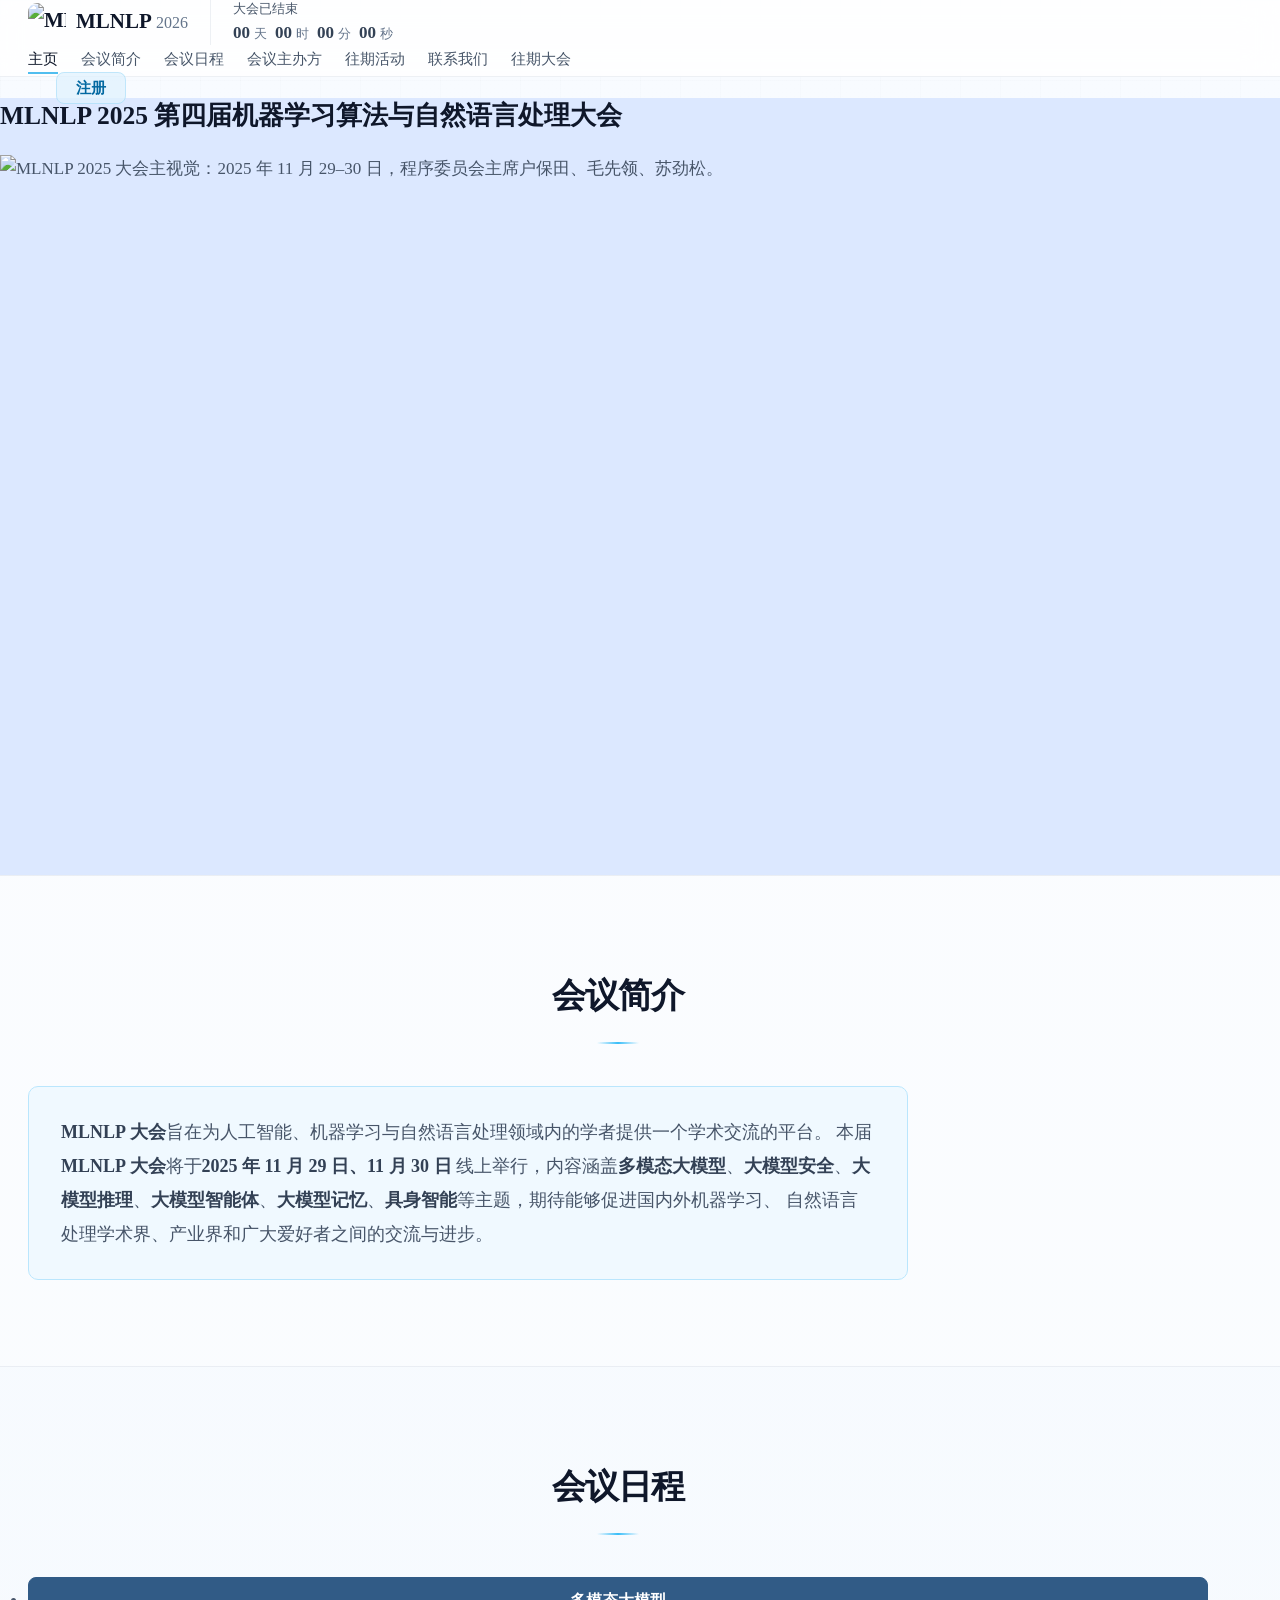
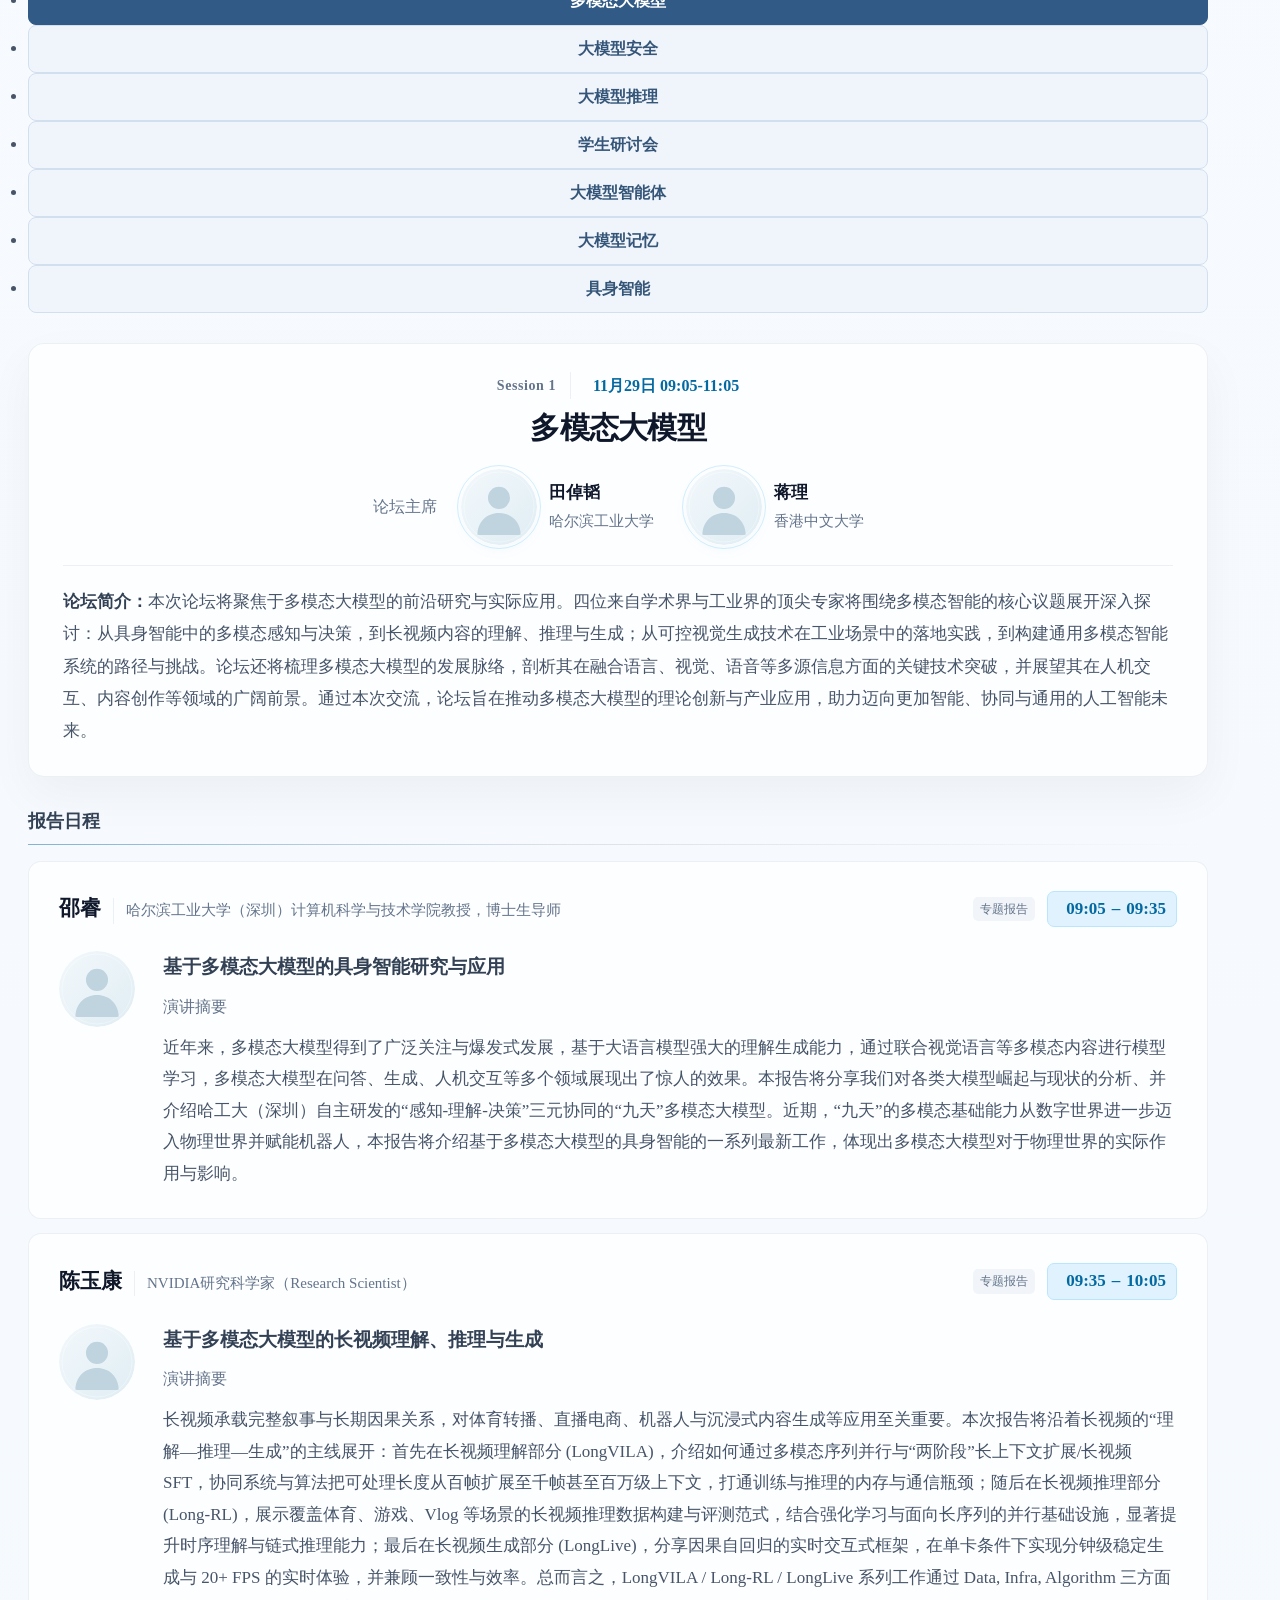
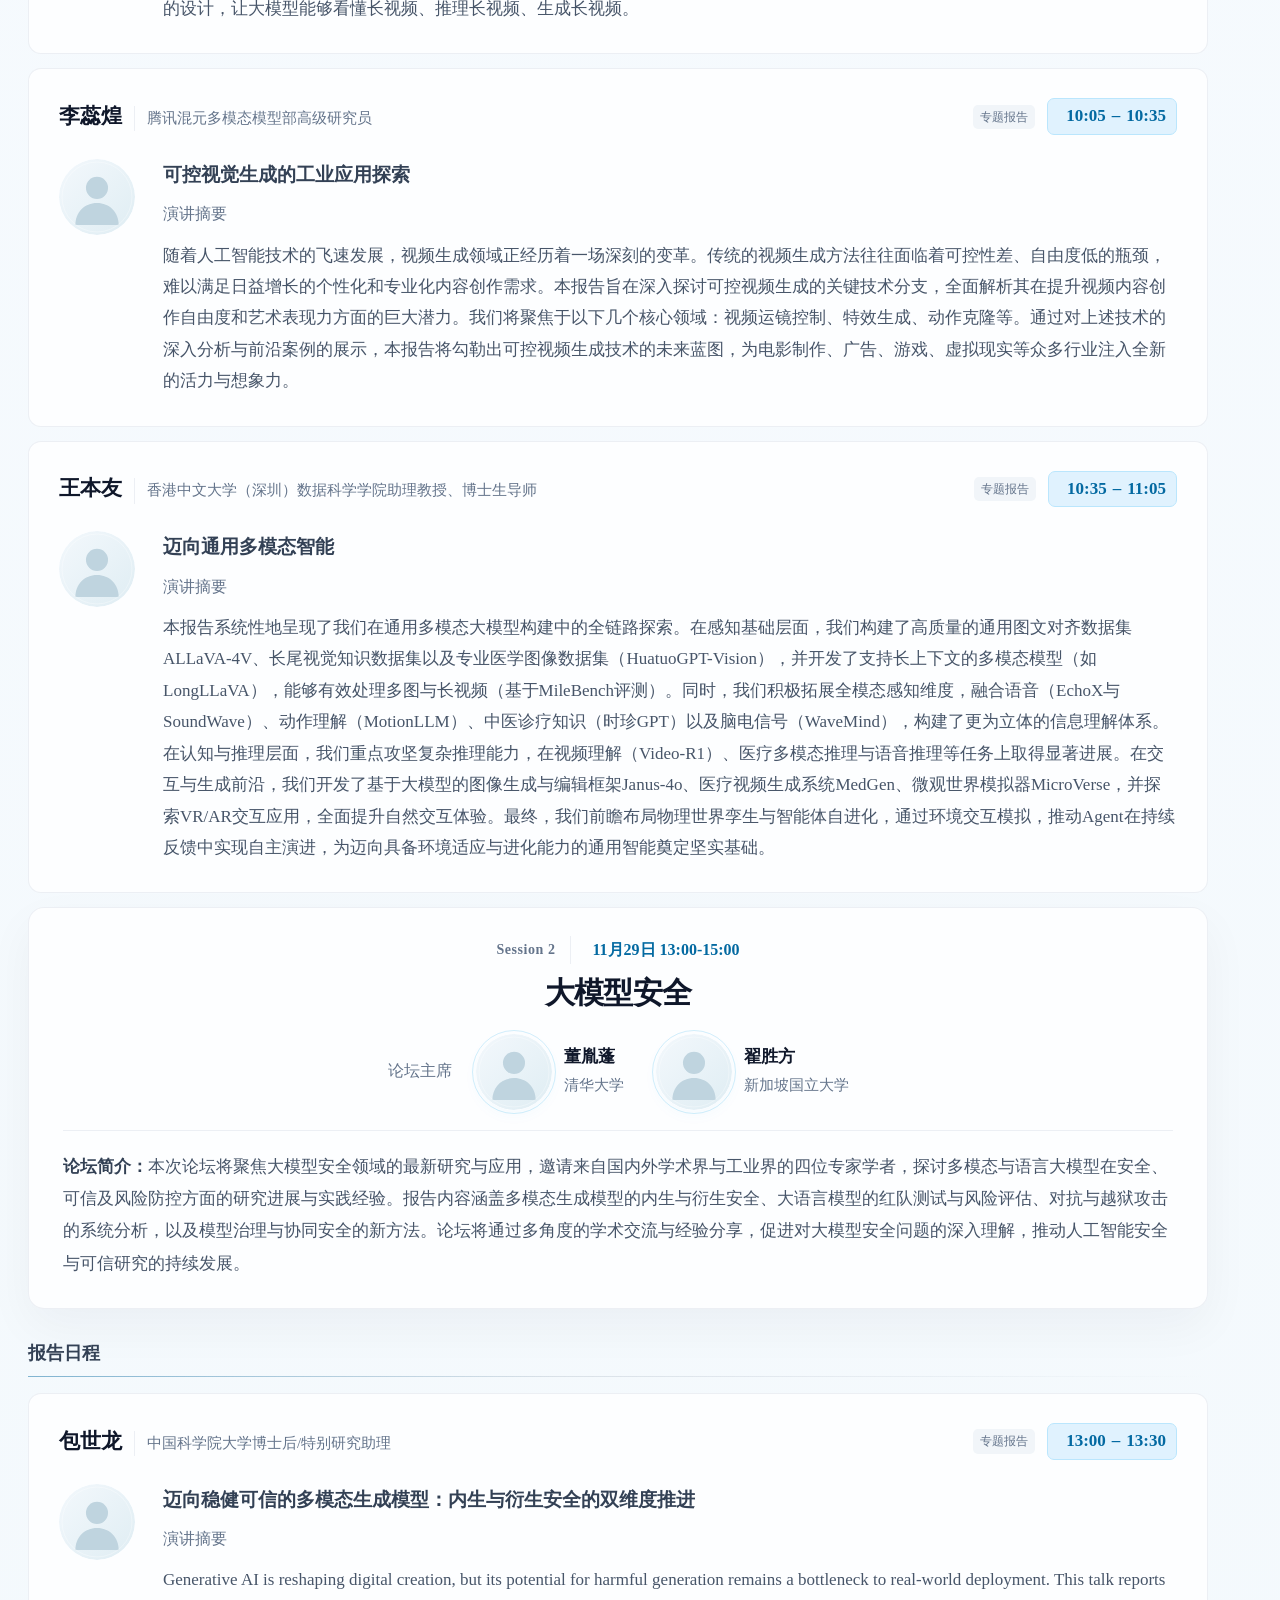
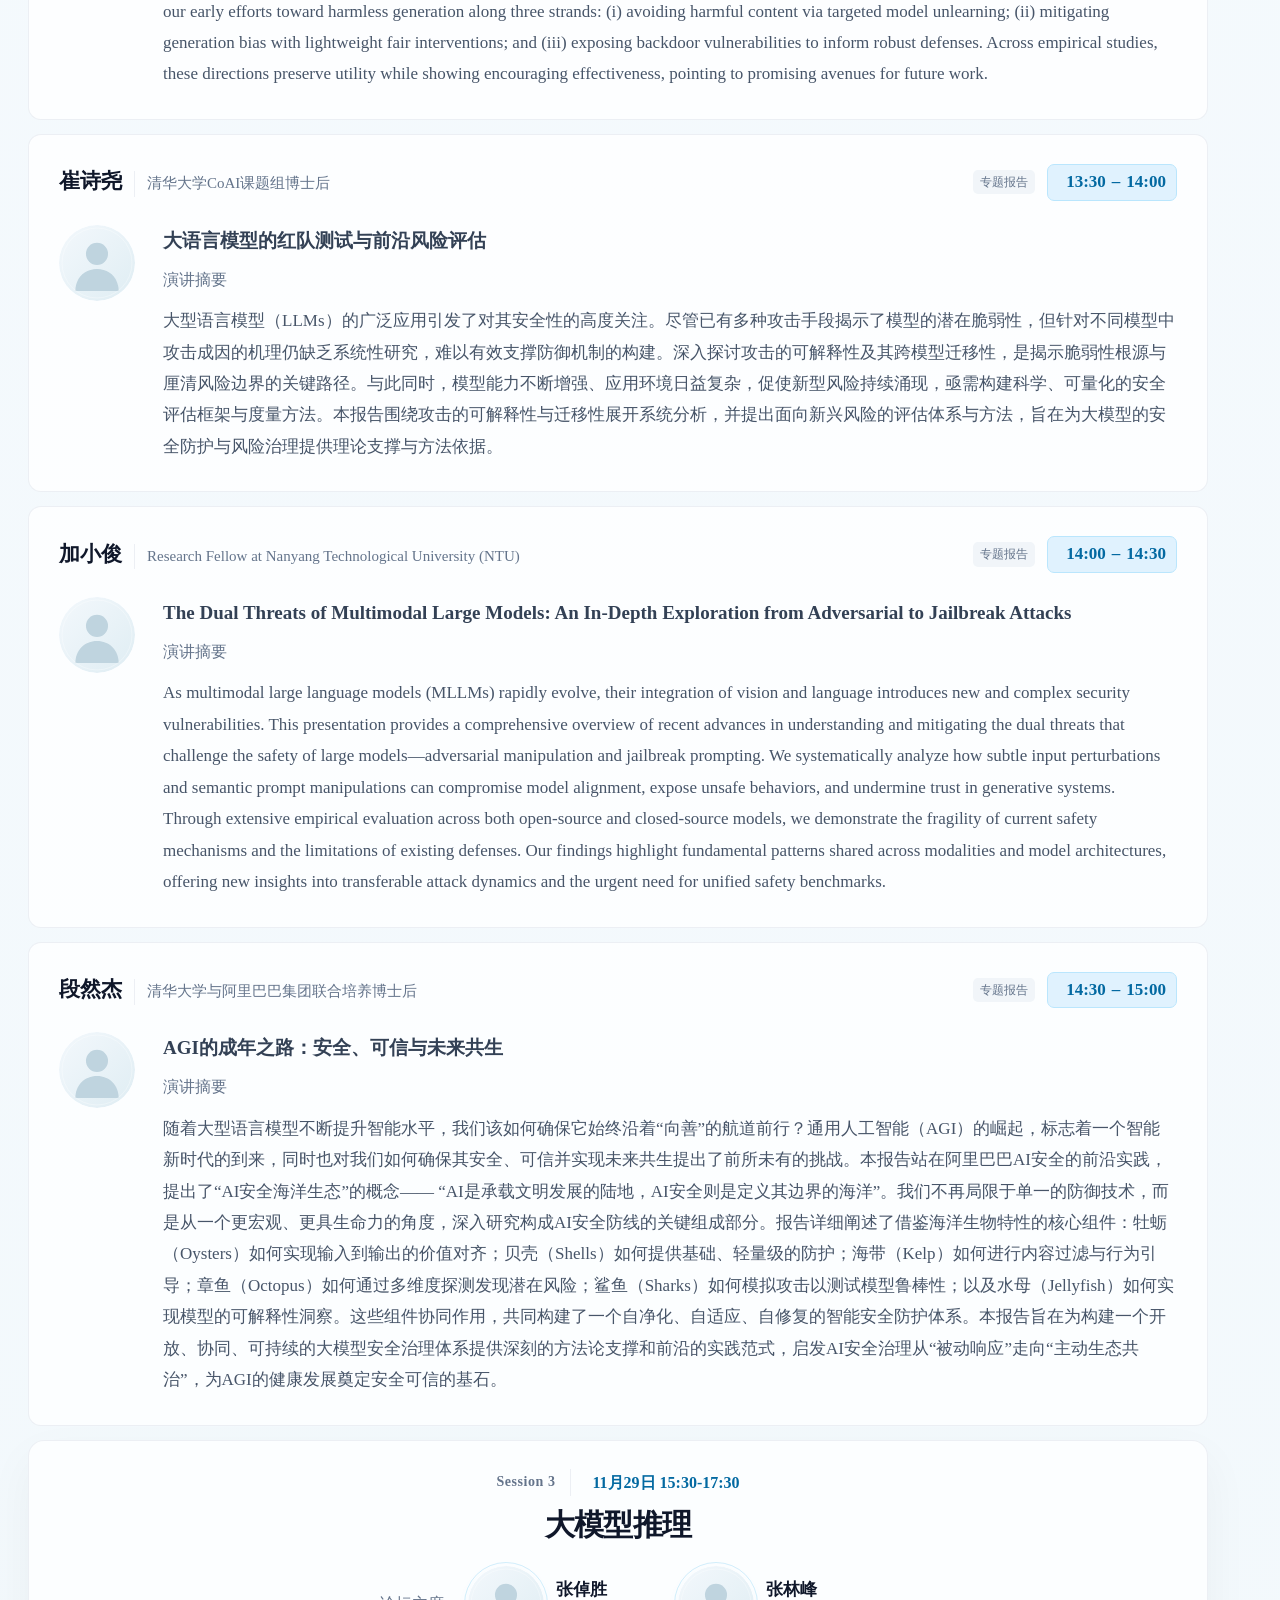
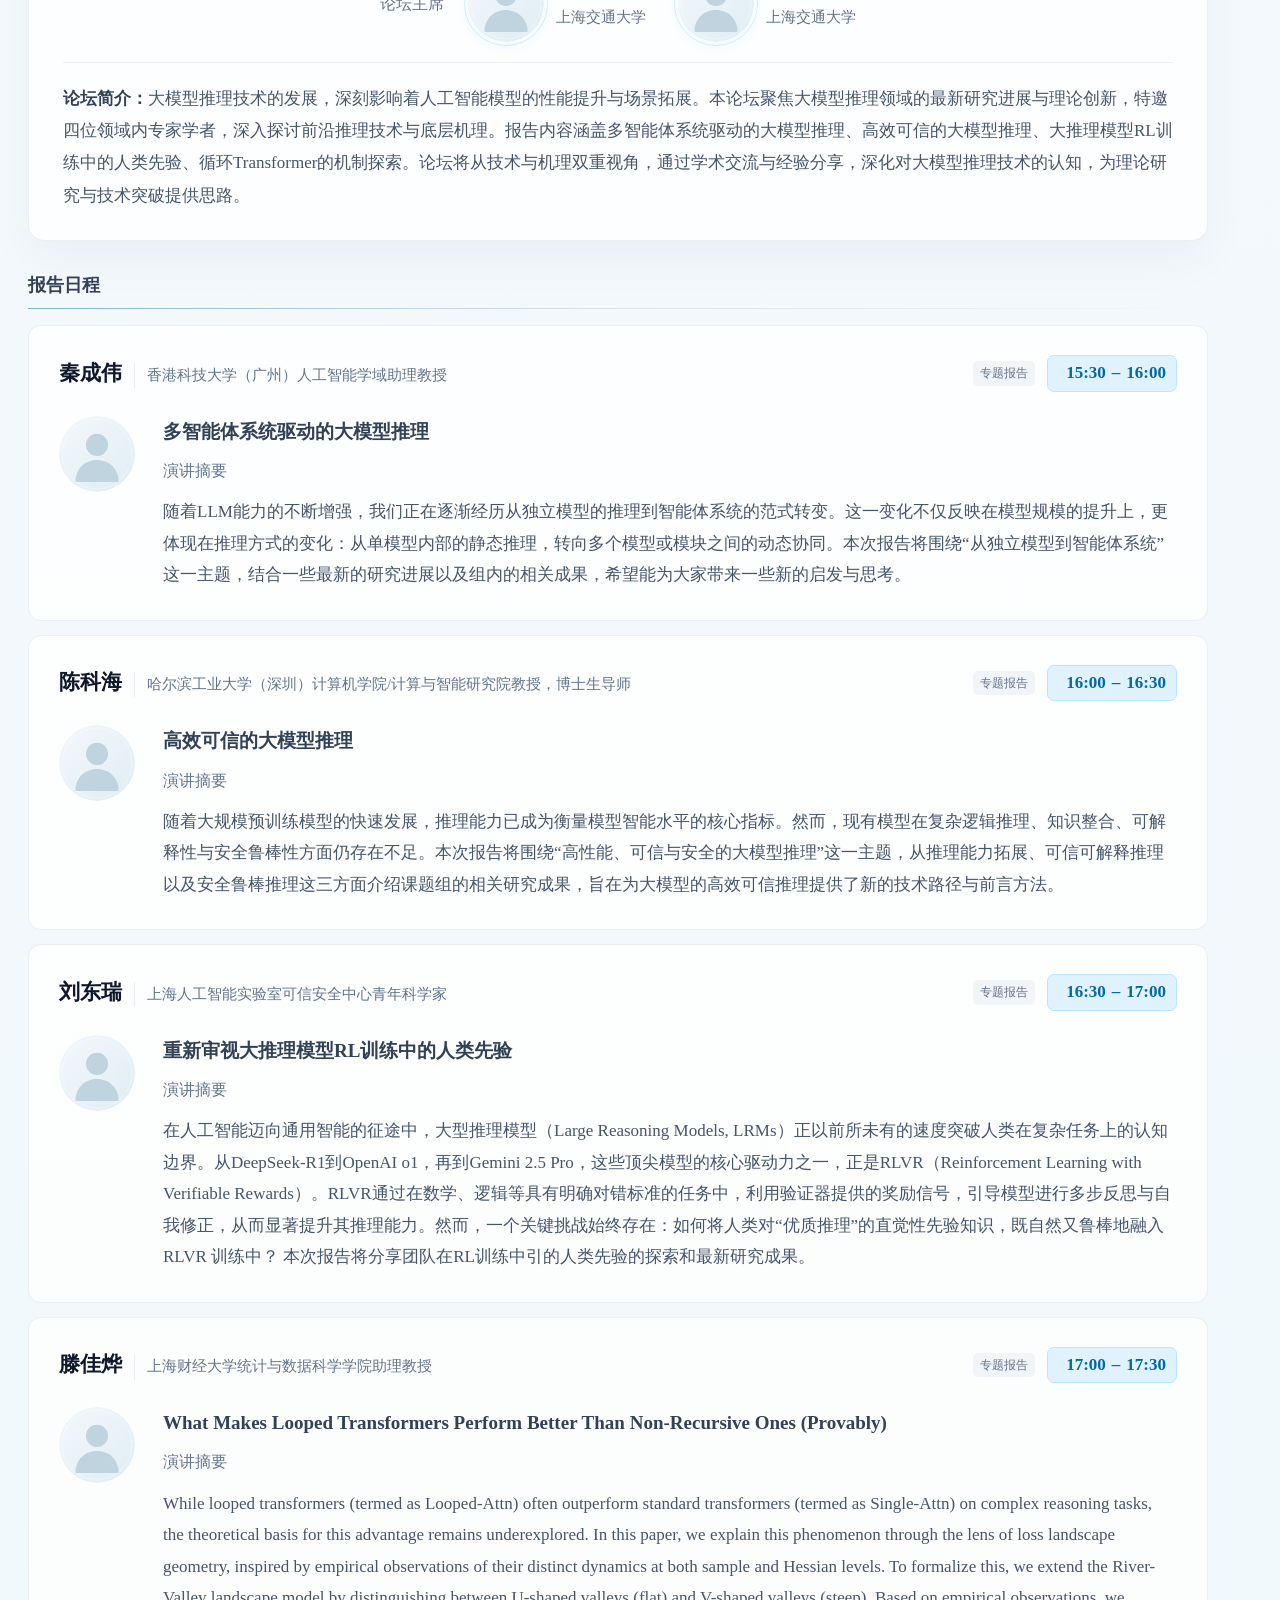
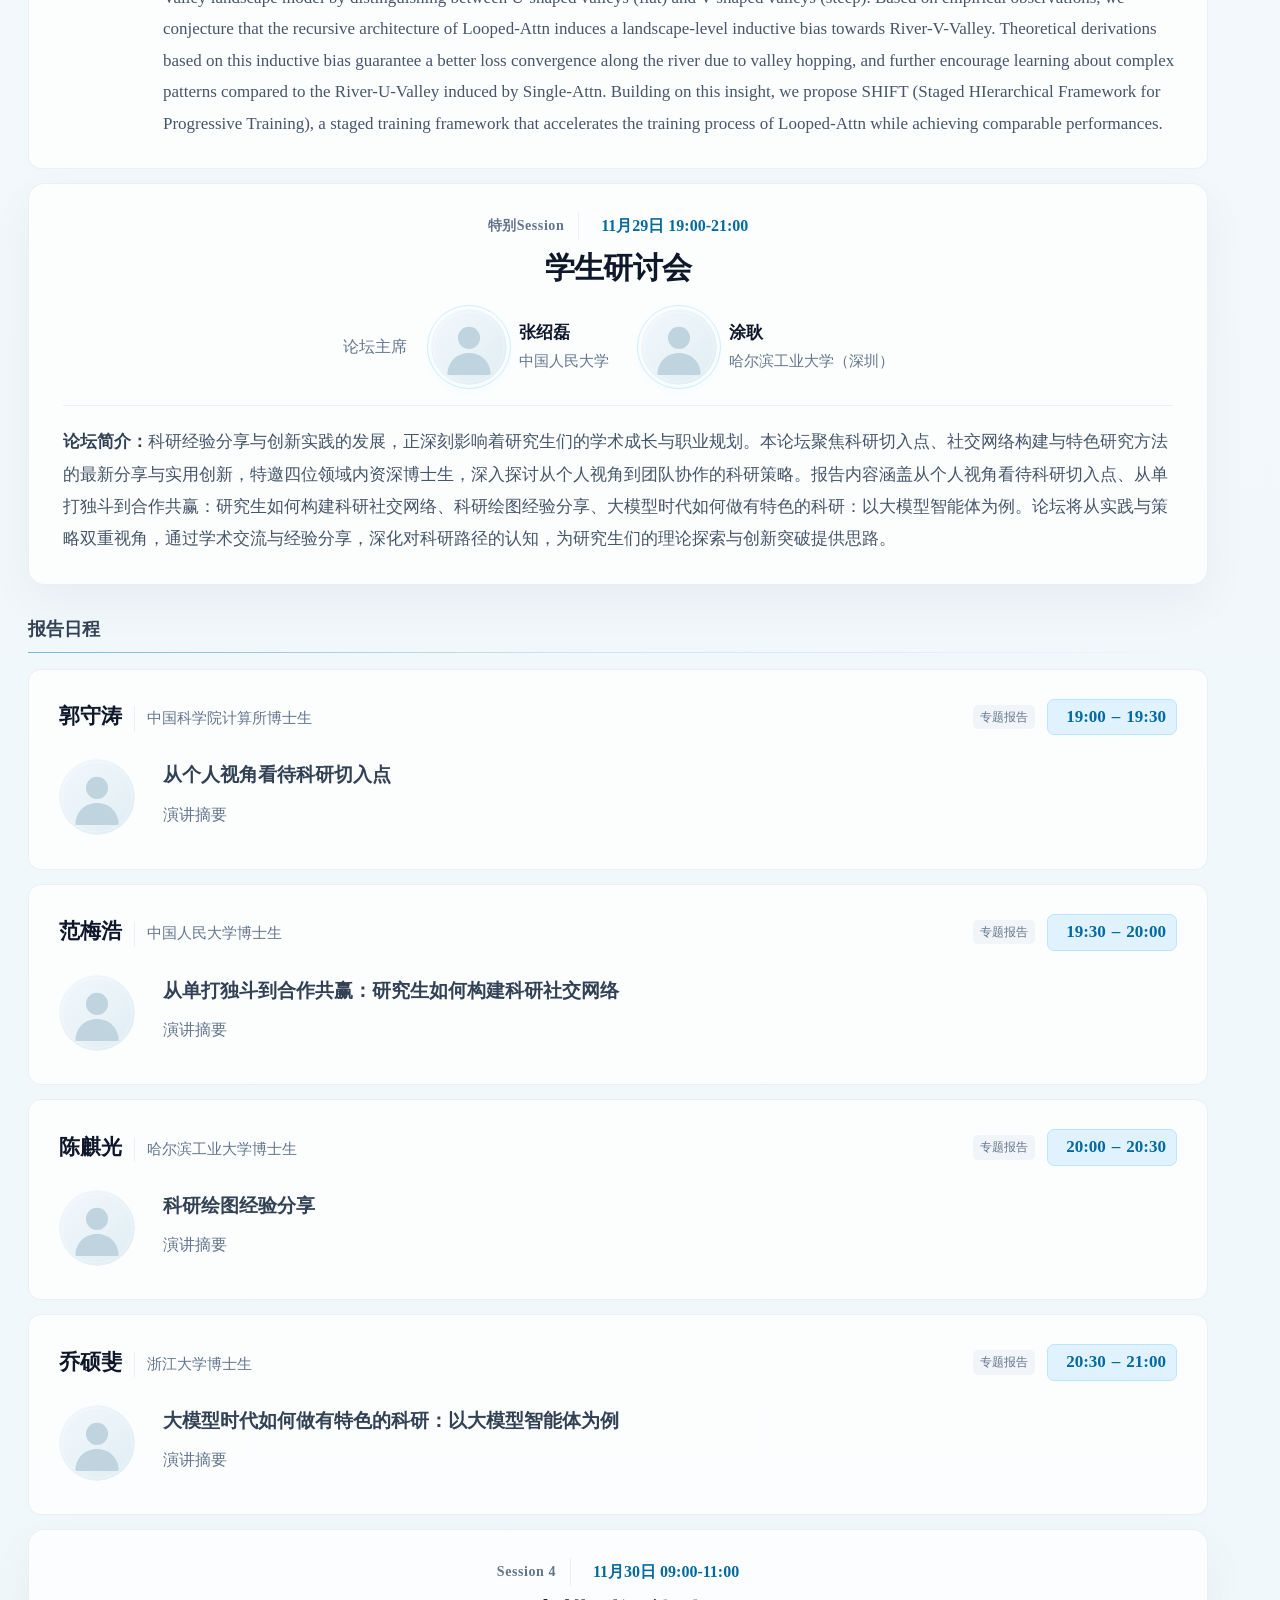
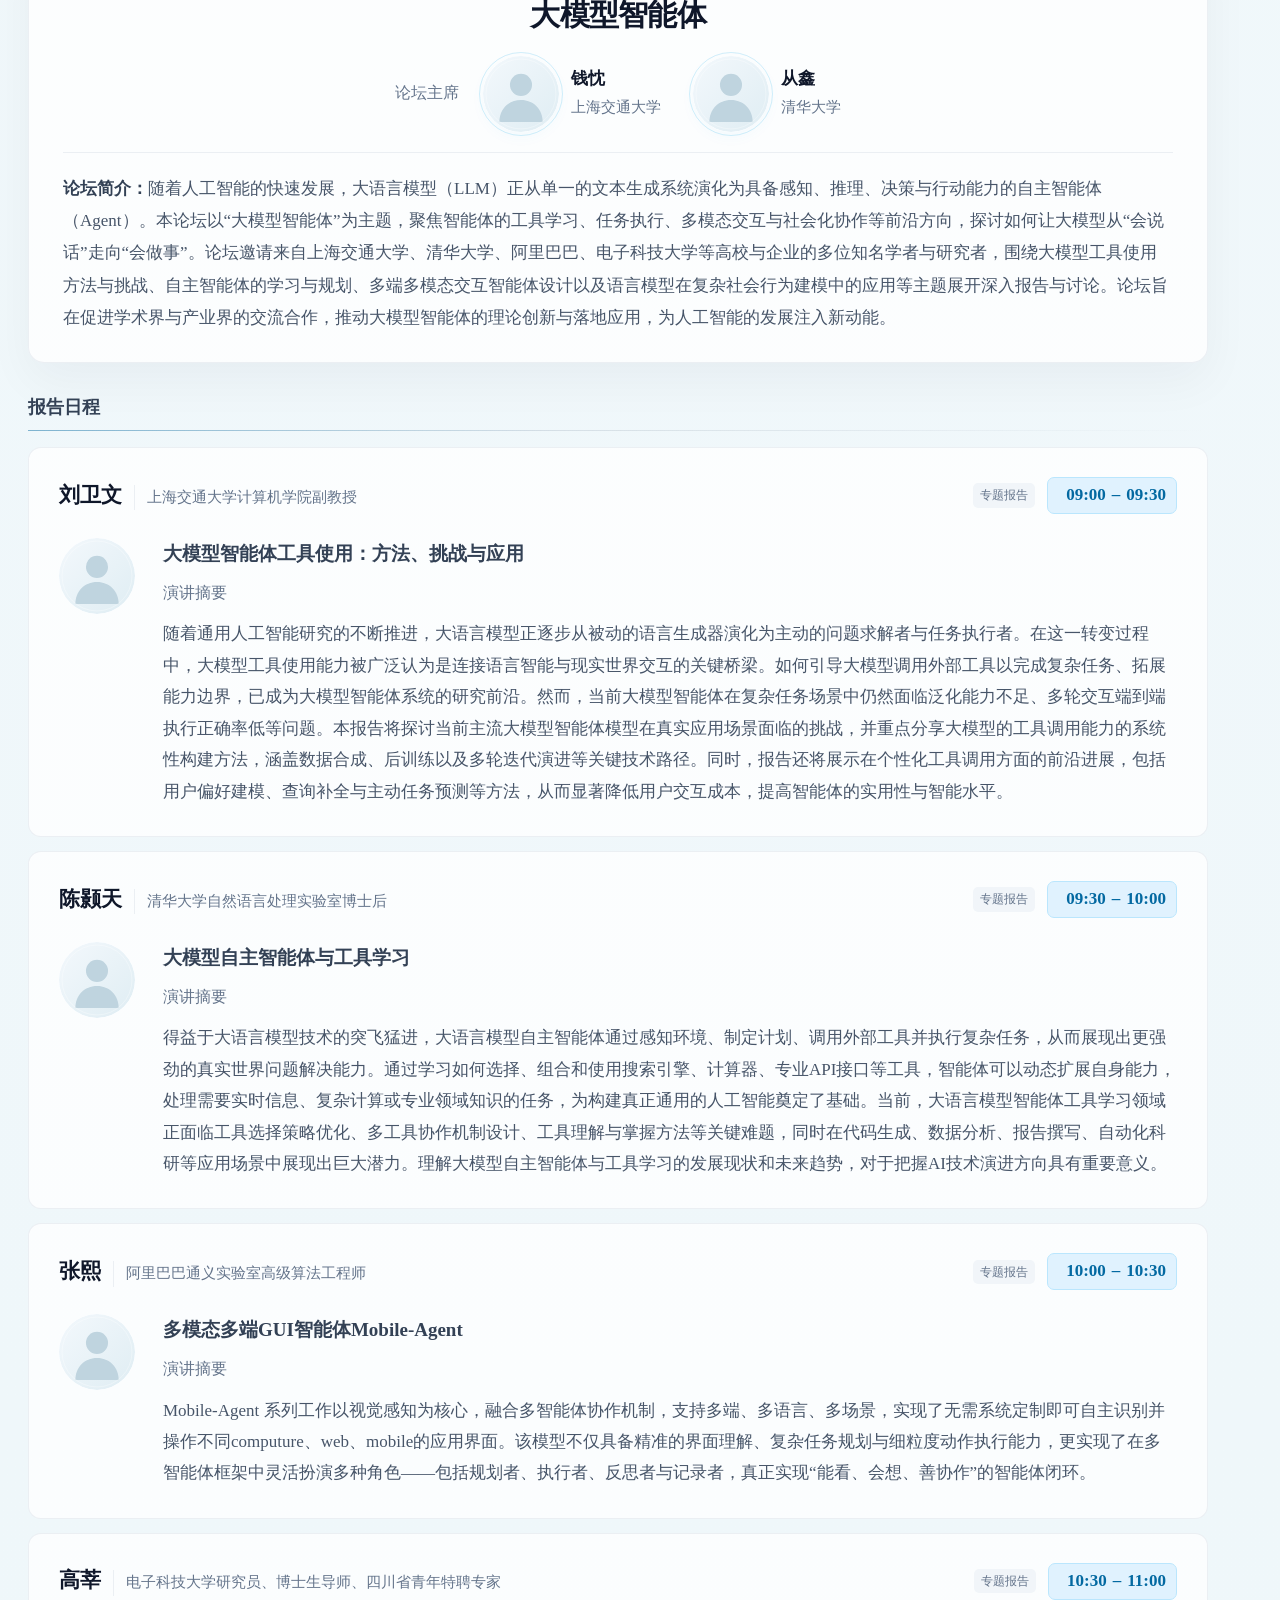
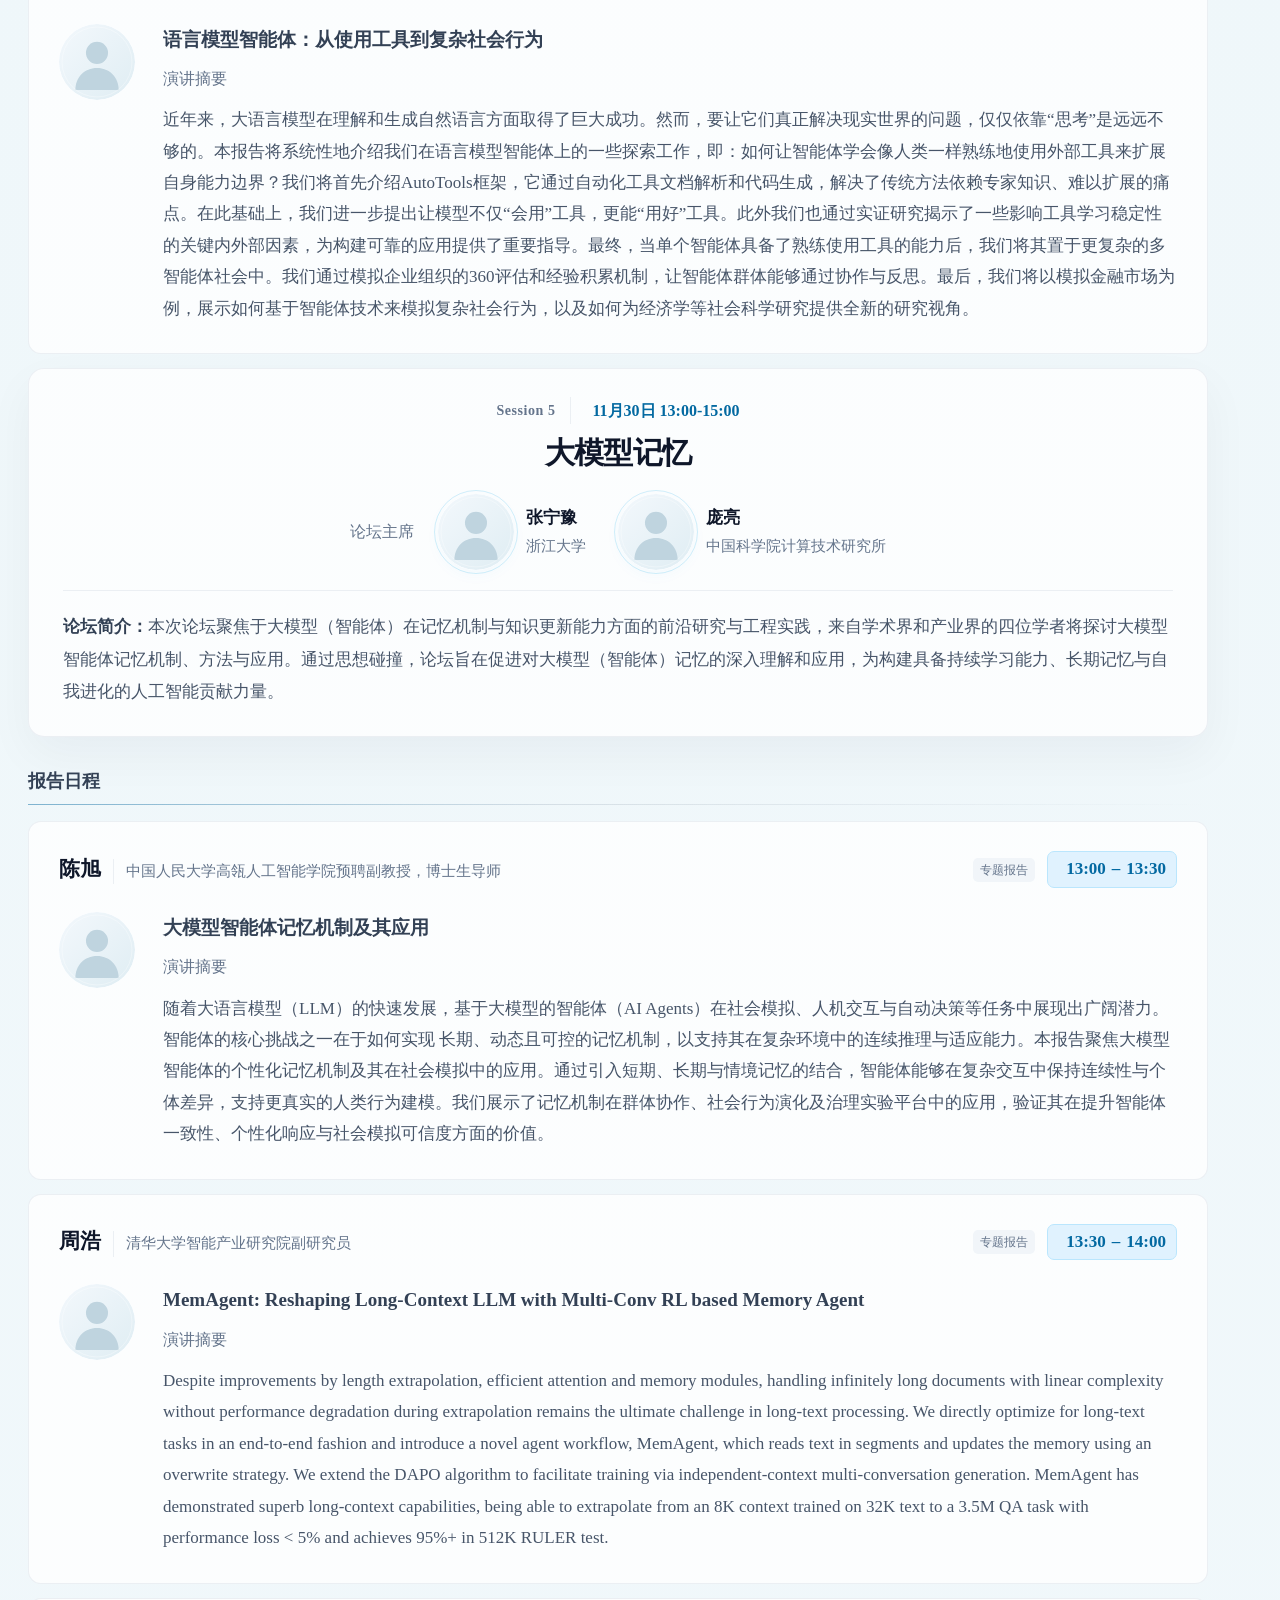
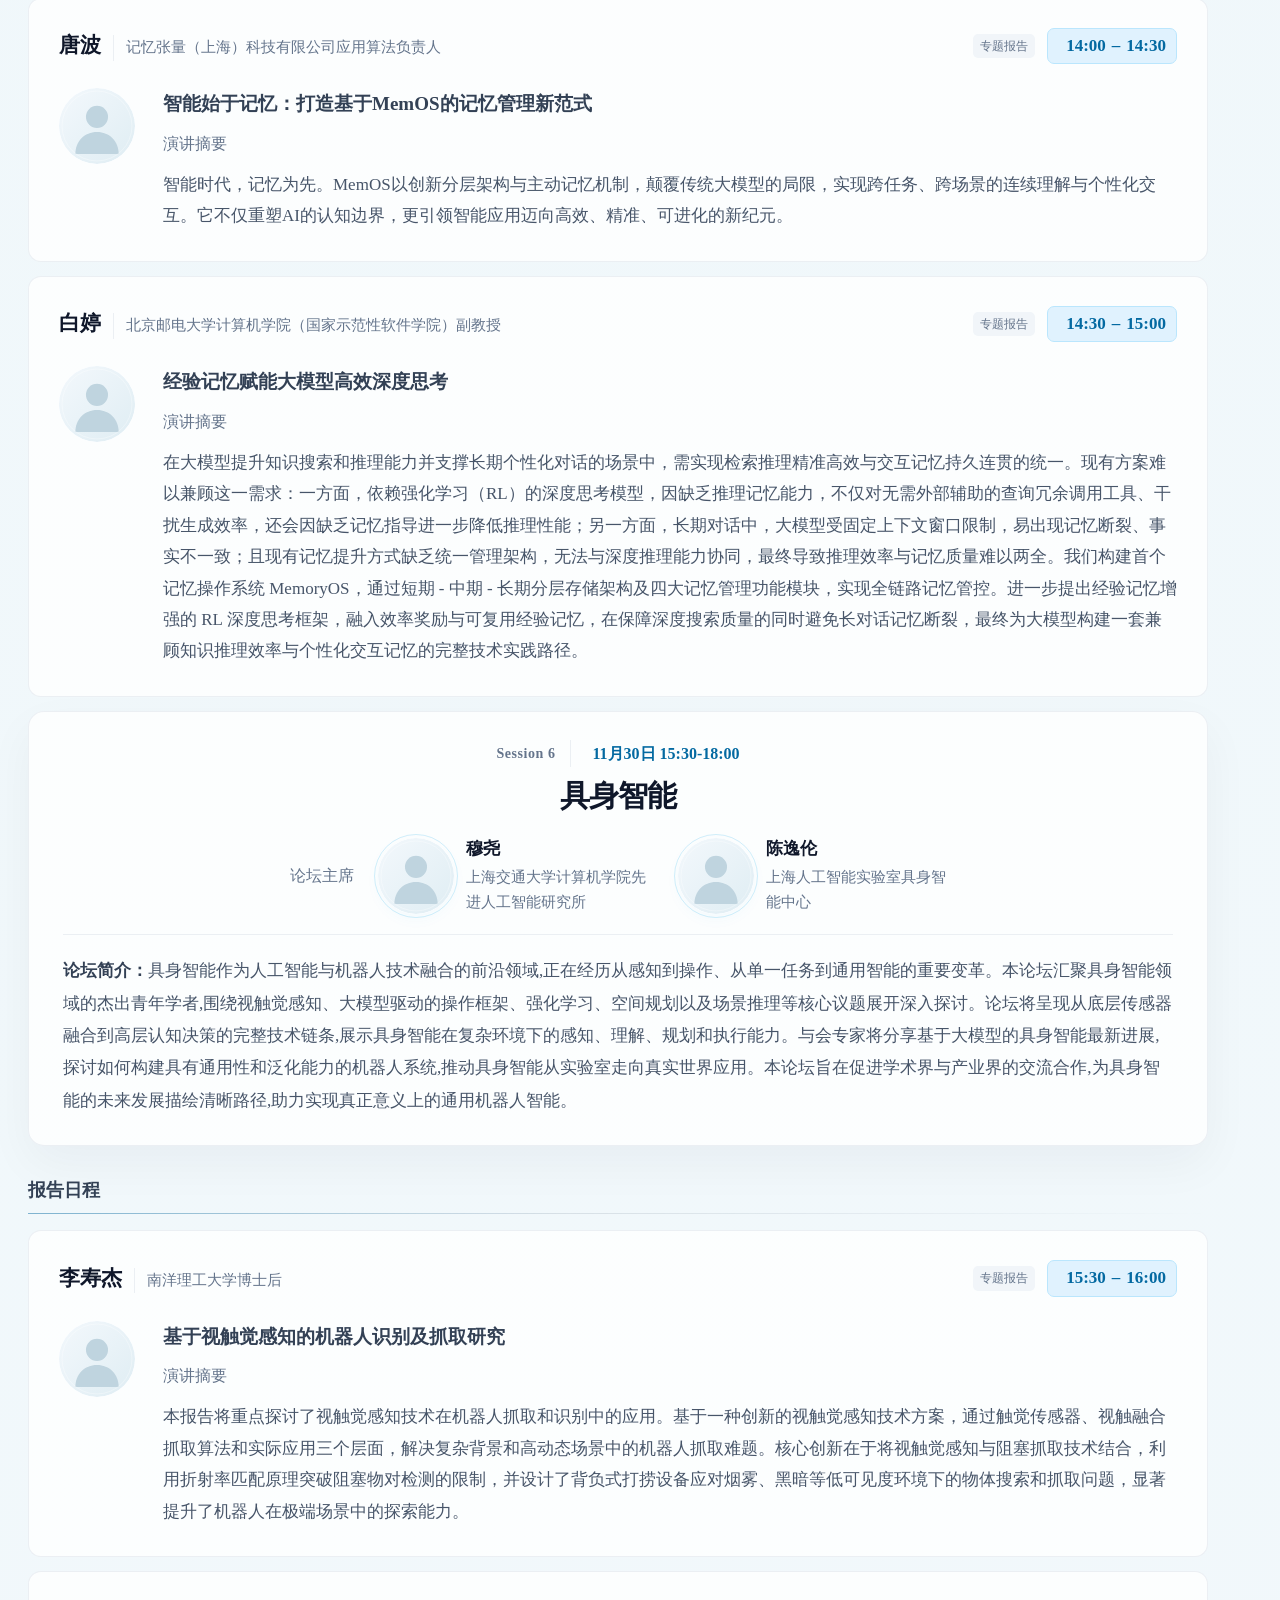
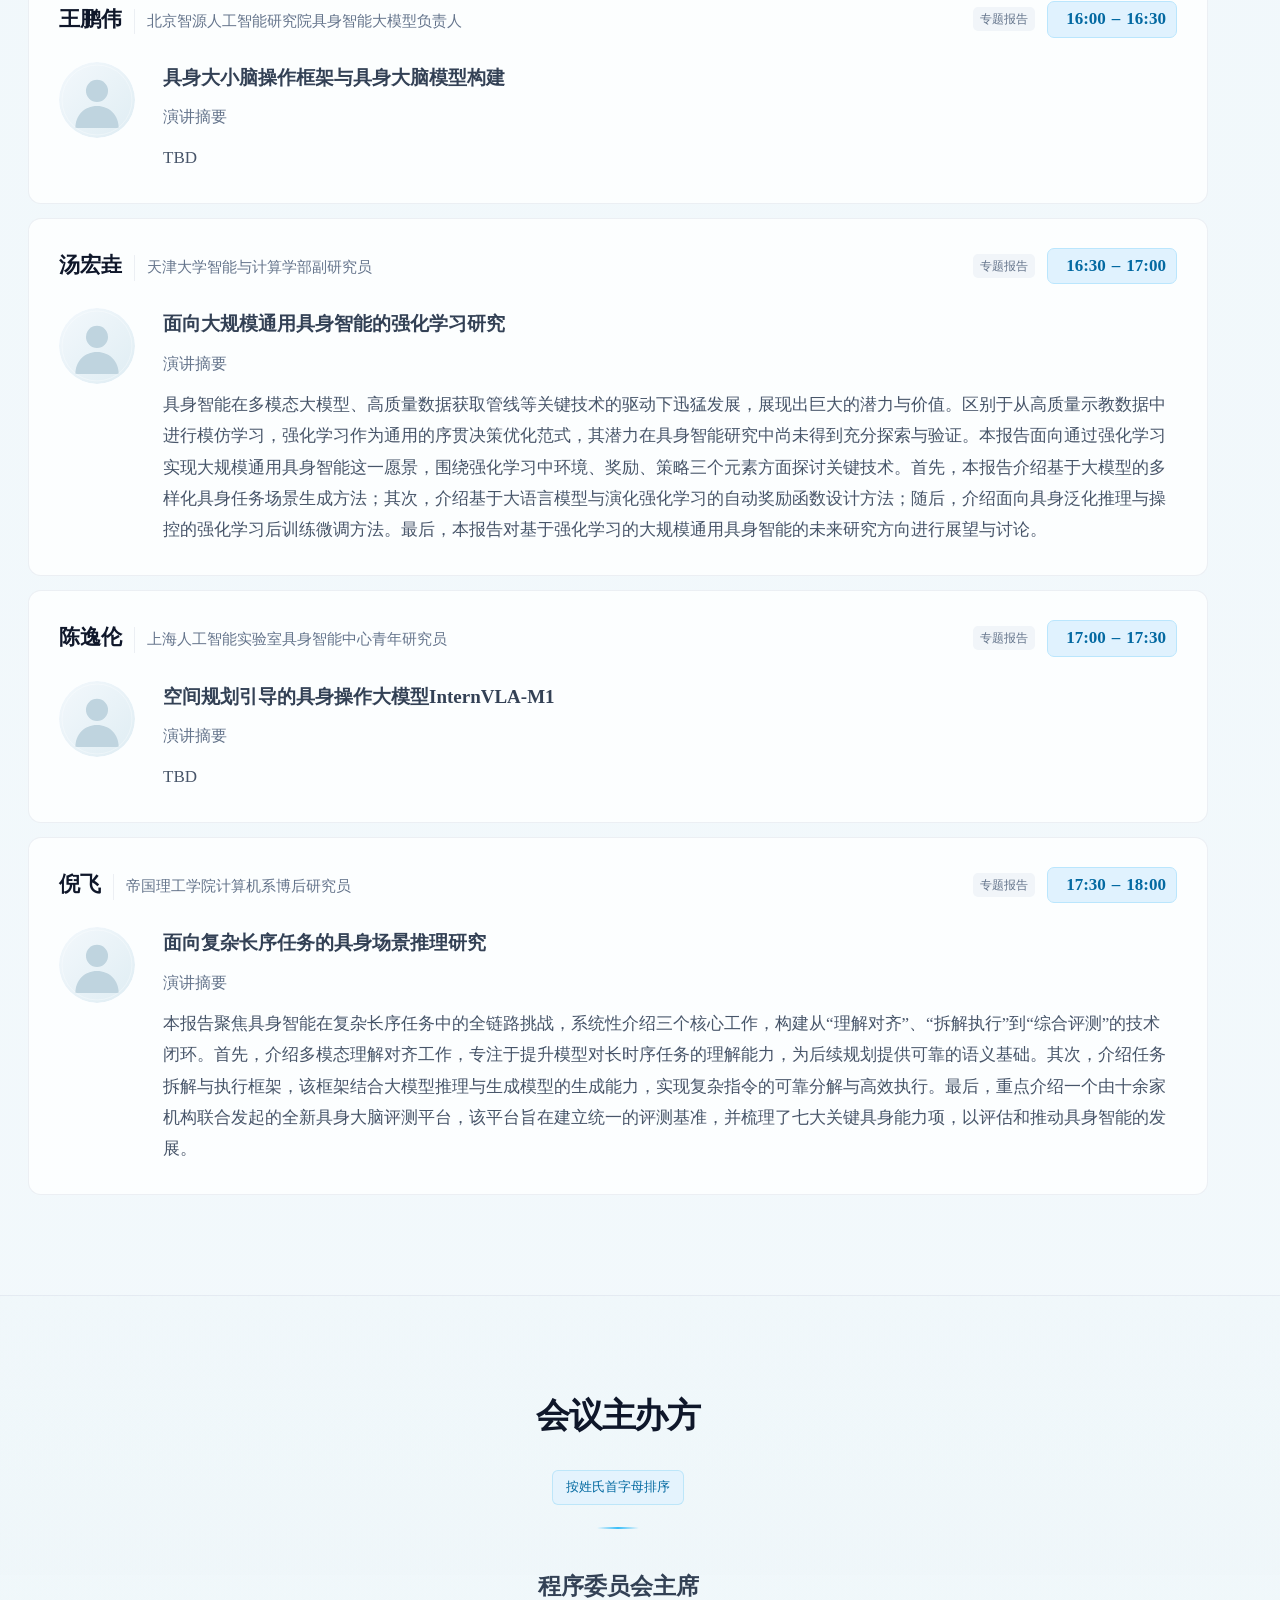
==== commit e688ead8: "update" ====
--- a/mlnlp2025/index.html
+++ b/mlnlp2025/index.html
@@ -28,7 +28,7 @@
     <link href="assets/vendor/bootstrap-icons/bootstrap-icons.css" rel="stylesheet">
     <link href="assets/vendor/swiper/swiper-bundle.min.css" rel="stylesheet">
 
-    <link href="assets/css/conference.css?v=20261120-type-and-header" rel="stylesheet">
+    <link href="assets/css/conference.css?v=20261120-type-refinement" rel="stylesheet">
     <script src="assets/js/conference.js?v=20261120-type-and-header" defer></script>
     <!-- =======================================================
 * Template Name: TheEvent - v4.9.0
--- a/mlnlp2025/assets/css/conference.css
+++ b/mlnlp2025/assets/css/conference.css
@@ -22,7 +22,7 @@
   margin: 0;
   color: var(--body);
   font-family: var(--font-body);
-  font-size: 18px;
+  font-size: 17px;
   line-height: 1.7;
   background: linear-gradient(180deg, #f8fbff 0%, #eff7fa 45%, #f8fbff 100%);
   -webkit-font-smoothing: antialiased;
@@ -86,11 +86,11 @@
 #about, #schedule, #committee, #gallery { padding-block: 86px; }
 #about { border-block: 1px solid var(--line); background: #ffffff65; }
 .section-header { margin-bottom: 42px; text-align: center; }
-.section-header h2 { margin: 10px 0 12px; font-size: 36px; font-weight: 650; letter-spacing: -.035em; }
+.section-header h2 { margin: 10px 0 12px; font-size: 34px; font-weight: 650; letter-spacing: -.035em; }
 .section-header::after { content: ""; display: block; width: 42px; height: 2px; margin: 22px auto 0; background: linear-gradient(90deg, transparent, #38bdf8, transparent); }
 #about_content { width: 100%; max-width: 880px; }
 .about-item { padding: 28px 32px; border: 1px solid #bae6fd; border-radius: 10px; background: #f0f9ff; }
-.about-item p { margin: 0; font-size: 19px; line-height: 1.9; text-align: left; overflow-wrap: anywhere; }
+.about-item p { margin: 0; font-size: 18px; line-height: 1.9; text-align: left; overflow-wrap: anywhere; }
 .about-item b { color: var(--heading); font-weight: 650; }
 
 /* Forum buttons wrap on narrow screens. */
@@ -105,7 +105,7 @@
   border-radius: 8px;
   color: #355679;
   background: #f0f5fb;
-  font-size: 17px;
+  font-size: 16px;
   font-weight: 650;
   line-height: 1.5;
   white-space: nowrap;
@@ -121,7 +121,7 @@
 .session-heading { display: flex; flex-direction: column; align-items: center; justify-content: center; gap: 8px; text-align: center; }
 .session-meta { display: flex; flex-wrap: wrap; align-items: center; justify-content: center; gap: 6px 14px; }
 .session-kicker { color: var(--muted); font-size: 14px; font-weight: 600; letter-spacing: .04em; }
-.session-heading h3 { margin: 0; font-size: 32px; letter-spacing: -.025em; }
+.session-heading h3 { margin: 0; font-size: 30px; letter-spacing: -.025em; }
 .session-date { display: inline-flex; align-items: center; justify-content: center; gap: 8px; padding-left: 14px; border-left: 1px solid var(--line); color: var(--accent-dark); font-size: 16px; font-weight: 600; }
 .session-chairs { display: flex; flex-wrap: wrap; align-items: center; justify-content: center; gap: 14px 24px; margin-block: 20px; padding-bottom: 20px; border-bottom: 1px solid var(--line); }
 .chair-section-label { flex-shrink: 0; margin: 0; color: var(--muted); font-size: 16px; font-weight: 500; }
@@ -130,13 +130,13 @@
 .chair-card > div:last-child { min-width: 0; max-width: 180px; }
 .chair-portrait { flex: 0 0 76px; width: 76px; height: 76px; outline: 1px solid rgba(14, 165, 233, .18); outline-offset: 3px; border-radius: 50%; background: #fff; box-shadow: 0 5px 15px rgba(14, 165, 233, .04); }
 .chair-portrait img { display: block; width: 100%; height: 100%; border-radius: 50%; object-fit: cover; object-position: center 25%; background: #f8fbff; }
-.chair-name { margin: 0 0 4px; color: var(--ink); font-size: 18px; font-weight: 650; }
+.chair-name { margin: 0 0 4px; color: var(--ink); font-size: 17px; font-weight: 650; }
 .chair-affiliation { margin: 0; color: var(--muted); font-size: 15px; line-height: 1.65; overflow-wrap: anywhere; }
-.session-description { margin: 0; font-size: 18px; line-height: 1.9; }
+.session-description { margin: 0; font-size: 17px; line-height: 1.9; }
 .session-description strong { color: var(--heading); font-weight: 650; }
 .session-action { display: inline-flex; align-items: center; justify-content: center; gap: 8px; min-height: 40px; padding: 8px 14px; color: var(--accent-dark); background: rgba(224, 242, 254, .72); border: 1px solid rgba(14, 165, 233, .18); border-radius: 8px; font-size: 14px; font-weight: 550; }
 .session-action:hover { color: var(--accent-dark); background: var(--accent-soft); border-color: rgba(14, 165, 233, .35); }
-.talks-heading { position: relative; margin: 32px 0 16px; padding-bottom: 11px; color: var(--heading); font-size: 19px; font-weight: 650; }
+.talks-heading { position: relative; margin: 32px 0 16px; padding-bottom: 11px; color: var(--heading); font-size: 18px; font-weight: 650; }
 .talks-heading::after { content: ""; position: absolute; left: 0; right: 0; bottom: 0; height: 1px; background: linear-gradient(90deg, rgba(3, 105, 161, .48), rgba(100, 116, 139, .18) 45%, transparent); }
 #schedule .schedule-item {
   display: grid;
@@ -175,13 +175,13 @@
 .talk-content { min-width: 0; }
 .talk-person-heading { flex: 1 1 260px; display: flex; align-items: baseline; flex-wrap: wrap; gap: 6px 12px; min-width: 0; overflow-wrap: anywhere; }
 .talk-summary-label { margin: 0 0 12px; color: var(--muted); font-size: 16px; font-weight: 500; }
-.talk-person-heading h4 { margin: 0; font-size: 22px; }
+.talk-person-heading h4 { margin: 0; font-size: 21px; }
 .talk-person-heading h4 a { color: inherit; }
 .talk-person-heading h4 a:hover { color: var(--accent-dark); }
 .talk-affiliation { margin: 0; padding-left: 12px; border-left: 1px solid var(--line); color: var(--muted); font-size: 15px; }
 .talk-label { padding: 2px 7px; border-radius: 5px; color: var(--muted); background: #f1f5f9; font-size: 12px; white-space: nowrap; }
-.item-title { margin: 0 0 10px; color: var(--heading); font-size: 20px; font-weight: 650; line-height: 1.65; overflow-wrap: anywhere; }
-.item-body { margin: 0; color: var(--body); font-size: 18px; line-height: 1.85; overflow-wrap: anywhere; }
+.item-title { margin: 0 0 10px; color: var(--heading); font-size: 19px; font-weight: 650; line-height: 1.65; overflow-wrap: anywhere; }
+.item-body { margin: 0; color: var(--body); font-size: 17px; line-height: 1.85; overflow-wrap: anywhere; }
 .talk-resources { display: flex; flex-wrap: wrap; gap: 8px 16px; margin-top: 12px; font-size: 14px; }
 .schedule-loading, .schedule-error { padding: 50px 24px; border: 1px solid var(--line); border-radius: 14px; background: var(--surface); text-align: center; color: var(--muted); font-size: 16px; }
 .schedule-error p { margin-bottom: 16px; }
@@ -190,16 +190,16 @@
 #committee { background: linear-gradient(180deg, #edf6f980, #f8fbff60); border-top: 1px solid var(--line); }
 .sort-note { display: inline-block; margin-top: 19px; padding: 5px 13px; color: var(--accent-dark); background: rgba(224, 242, 254, .72); border: 1px solid rgba(14, 165, 233, .18); border-radius: 6px; font-size: 13px; }
 .committee-group-wrap + .committee-group-wrap { margin-top: 65px; }
-.team-chair { margin: 0 0 28px; text-align: center; color: var(--heading); font-size: 25px; font-weight: 600; }
+.team-chair { margin: 0 0 28px; text-align: center; color: var(--heading); font-size: 23px; font-weight: 600; }
 #committee .schedule-item { display: grid; grid-template-columns: repeat(3, minmax(0, 260px)); justify-content: center; gap: 38px 46px; margin: 0; padding: 0; border: 0; border-radius: 0; background: transparent; box-shadow: none; }
 #committee .schedule-card { width: 100%; padding: 0; margin: 0; justify-content: center; }
 #committee .member { display: flex; flex-direction: column; align-items: center; width: 100%; padding: 14px 10px; color: inherit; text-align: center; }
 #committee .member .speaker { width: 156px; height: 156px; border-radius: 50%; box-shadow: 0 14px 32px #0f172a14, 0 6px 16px #0ea5e909; transition: transform .25s, box-shadow .25s; }
 #committee .member:hover .speaker { transform: translateY(-5px); box-shadow: 0 18px 38px #0f172a1c; }
 #committee .member-info { width: 100%; padding: 22px 0 0; }
-#committee .member-info h4 { margin: 0 0 7px; color: var(--ink); font-size: 23px; }
+#committee .member-info h4 { margin: 0 0 7px; color: var(--ink); font-size: 22px; }
 #committee .member:hover h4 { color: var(--accent-dark); }
-#committee .member-info span { display: block; color: var(--muted); font-size: 16px; line-height: 1.7; overflow-wrap: anywhere; }
+#committee .member-info span { display: block; color: var(--muted); font-size: 15px; line-height: 1.7; overflow-wrap: anywhere; }
 #committee .member-info .member-title { margin-top: 4px; }
 
 /* Previous editions and a light footer keep the page visually continuous. */
@@ -210,13 +210,13 @@
 .gallery-slider .swiper-slide a:hover img { transform: scale(1.025); }
 .swiper-pagination-bullet { background: rgba(14, 165, 233, .25); opacity: 1; }
 .swiper-pagination-bullet-active { background: var(--accent); }
-#footer { padding-bottom: 28px; color: var(--body); background: #fff; border-top: 1px solid #e2e2e2; font-size: 16px; }
+#footer { padding-bottom: 28px; color: var(--body); background: #fff; border-top: 1px solid #e2e2e2; font-size: 15px; }
 .footer-top { padding: 48px 0 34px; border-bottom: 1px solid #e2e2e2; }
 .footer-top > .container > .row { display: grid; grid-template-columns: minmax(200px, 1.5fr) repeat(3, 140px) minmax(185px, 1.2fr); gap: 24px; margin: 0; }
 .footer-top > .container > .row > div { width: auto; min-width: 0; padding: 0; }
 .footer-brand { margin-bottom: 16px; font-size: 20px; }
 .footer-info p { max-width: 280px; margin: 0; line-height: 1.85; }
-.footer-top h4 { margin: 0 0 16px; color: var(--heading); font-size: 18px; font-weight: 600; }
+.footer-top h4 { margin: 0 0 16px; color: var(--heading); font-size: 17px; font-weight: 600; }
 .footer-wechat img { display: block; width: 140px; height: 140px; max-width: 100%; padding: 6px; object-fit: contain; border-radius: 6px; background: #fff; border: 1px solid #e2e2e2; }
 .footer-contact p { overflow-wrap: anywhere; }
 .footer-contact strong { font-weight: 500; }
@@ -260,33 +260,33 @@
   .container, #header .container-xxl { padding-inline: 22px; }
   #about, #schedule, #committee, #gallery { padding-block: 60px; }
   .section-header { margin-bottom: 32px; }
-  .section-header h2 { font-size: 32px; }
+  .section-header h2 { font-size: 30px; }
   .about-item { padding: 22px; }
-  .about-item p { font-size: 18px; }
+  .about-item p { font-size: 17px; }
   #schedule .nav-tabs { gap: 8px; }
-  #schedule .nav-tabs .nav-link { min-height: 44px; padding-inline: 10px; font-size: 16px; }
+  #schedule .nav-tabs .nav-link { min-height: 44px; padding-inline: 10px; font-size: 15px; }
   .schedule-chair-item { padding: 25px 22px; }
-  .session-heading h3 { font-size: 27px; }
+  .session-heading h3 { font-size: 25px; }
   .session-chairs { gap: 14px 20px; margin-block: 18px; padding-bottom: 18px; }
   .chair-list { gap: 16px 28px; }
   .chair-card { gap: 10px; }
   .chair-portrait { flex-basis: 60px; width: 60px; height: 60px; }
-  .chair-name { font-size: 17px; }
+  .chair-name { font-size: 16px; }
   .chair-affiliation { font-size: 14px; }
-  .session-description { font-size: 17px; }
+  .session-description { font-size: 16px; }
   #schedule .schedule-item { grid-template-columns: 60px minmax(0, 1fr); gap: 16px; padding: 24px 22px; }
   #schedule .talk-header { gap: 8px 14px; }
   .talk-time { font-size: 16px; }
   .speaker { width: 60px; height: 60px; }
-  .talk-person-heading h4 { font-size: 20px; }
-  .item-title { font-size: 19px; }
-  .item-body { font-size: 17px; }
+  .talk-person-heading h4 { font-size: 19px; }
+  .item-title { font-size: 18px; }
+  .item-body { font-size: 16px; }
   #committee .schedule-item { grid-template-columns: repeat(2, minmax(0, 1fr)); gap: 24px 18px; }
   #committee .member .speaker { width: 132px; height: 132px; }
-  #committee .member-info h4 { font-size: 20px; }
-  #committee .member-info span { font-size: 15px; }
+  #committee .member-info h4 { font-size: 19px; }
+  #committee .member-info span { font-size: 14px; }
   .committee-group-wrap + .committee-group-wrap { margin-top: 46px; }
-  .team-chair { font-size: 22px; }
+  .team-chair { font-size: 21px; }
   .gallery-slider { margin-inline: 22px; }
 }
 @media (max-width: 575px) {
@@ -313,7 +313,7 @@
   .session-meta { flex-direction: column; gap: 4px; }
   .session-date { padding-left: 0; border-left: 0; }
   .chair-section-label { flex-basis: 100%; text-align: center; }
-  .session-heading h3 { font-size: 25px; }
+  .session-heading h3 { font-size: 23px; }
   .chair-list { flex-direction: column; align-items: stretch; width: min(100%, 280px); gap: 18px; }
   .chair-portrait { flex-basis: 48px; width: 48px; height: 48px; }
   .chair-card { gap: 14px; max-width: none; }
@@ -324,8 +324,7 @@
   #committee .member { padding-inline: 0; }
   #committee .member .speaker { width: min(100%, 116px); height: auto; aspect-ratio: 1; }
   #committee .member-info { padding-top: 18px; }
-  #committee .member-info h4 { font-size: 19px; }
-  #committee .member-info span { font-size: 14px; }
+  #committee .member-info h4 { font-size: 18px; }
   .footer-top > .container > .row { grid-template-columns: repeat(2, minmax(0, 1fr)); gap: 28px; }
   .footer-info { grid-column: 1 / -1; }
   .footer-contact { grid-column: 1 / -1; grid-row: auto; }
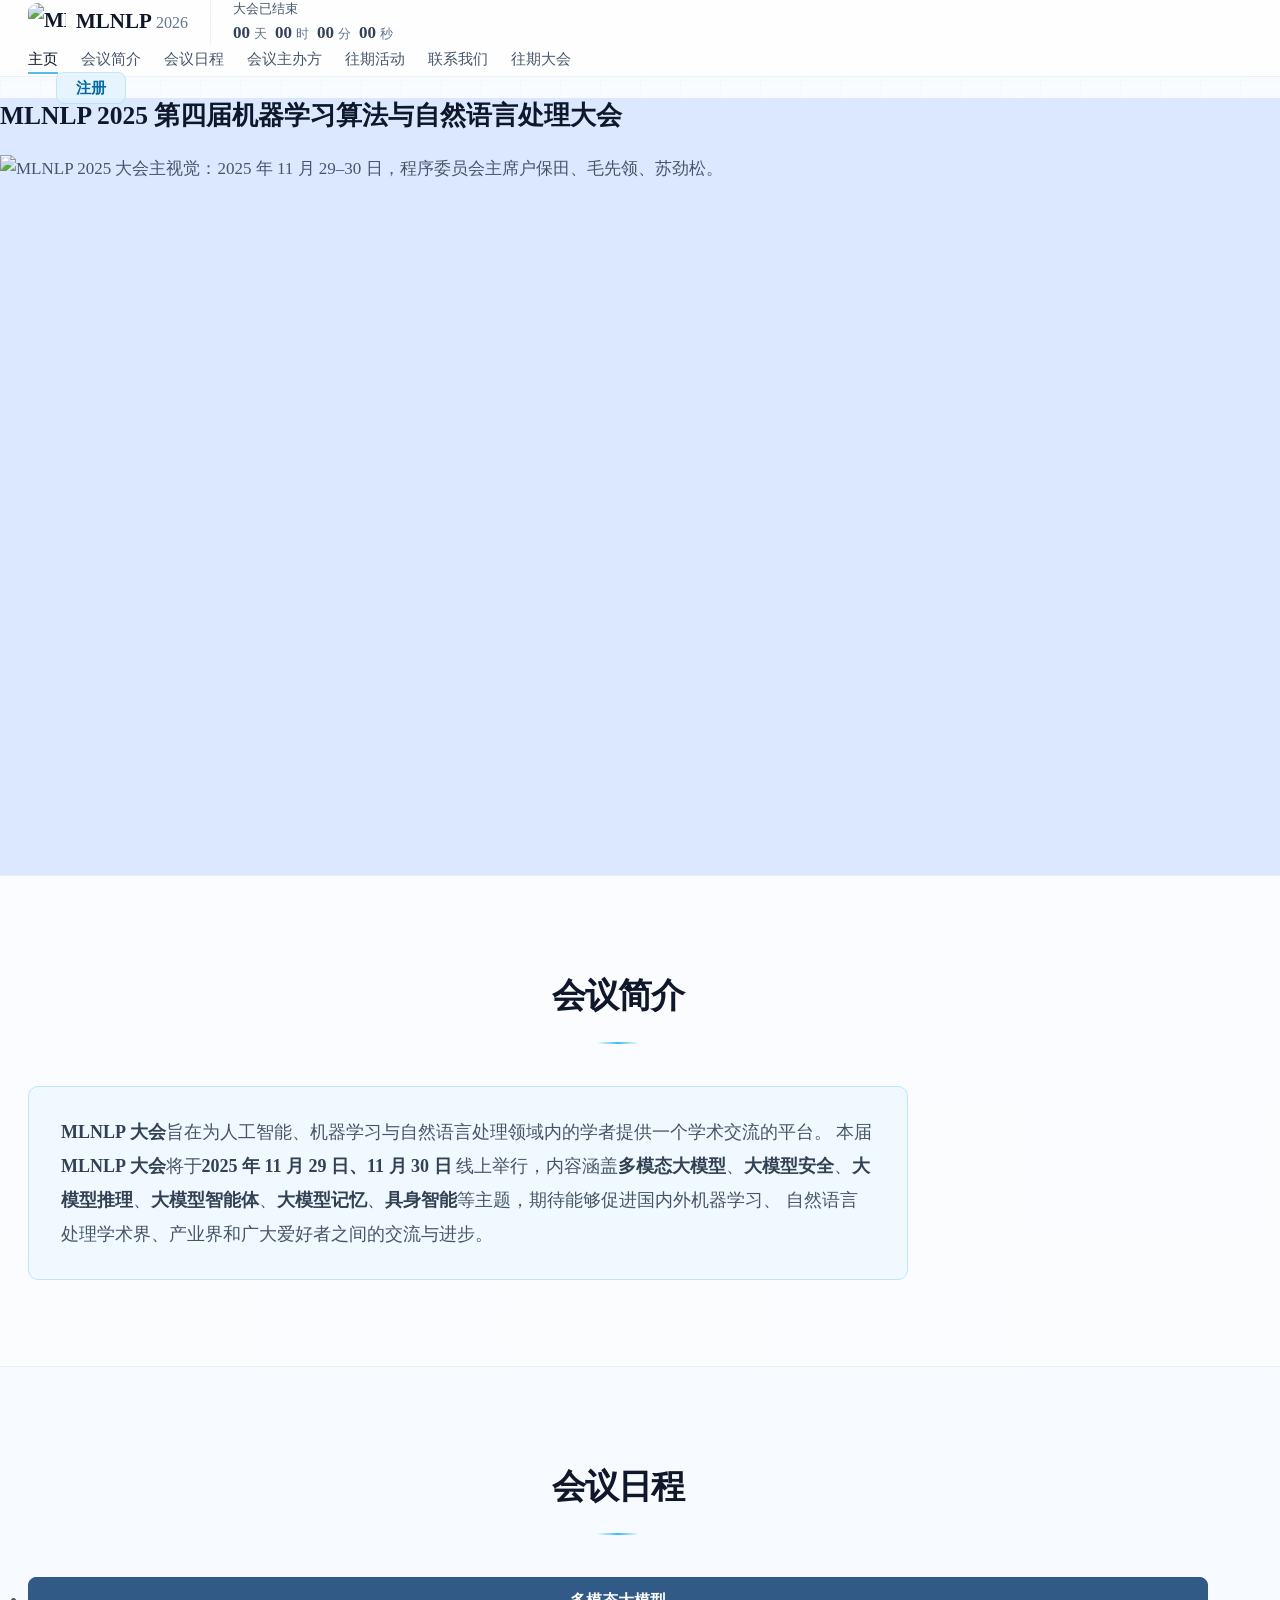
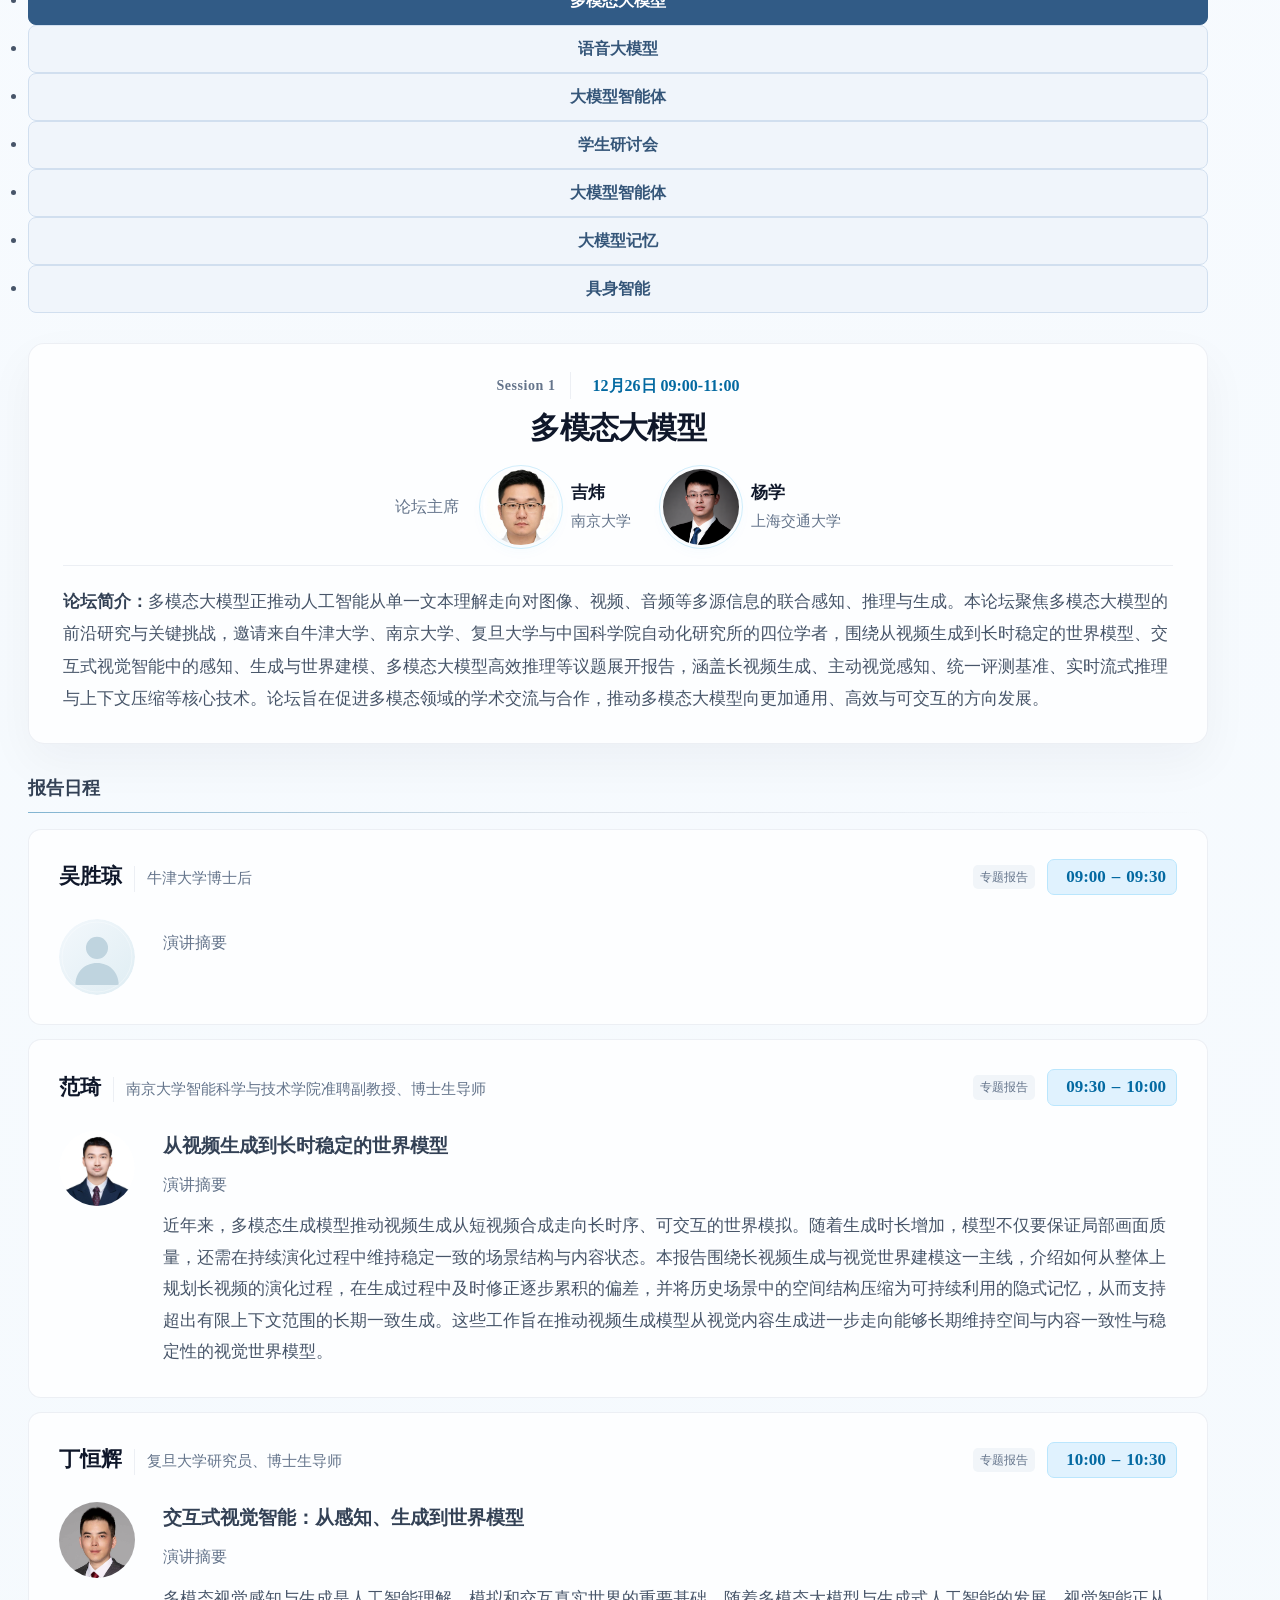
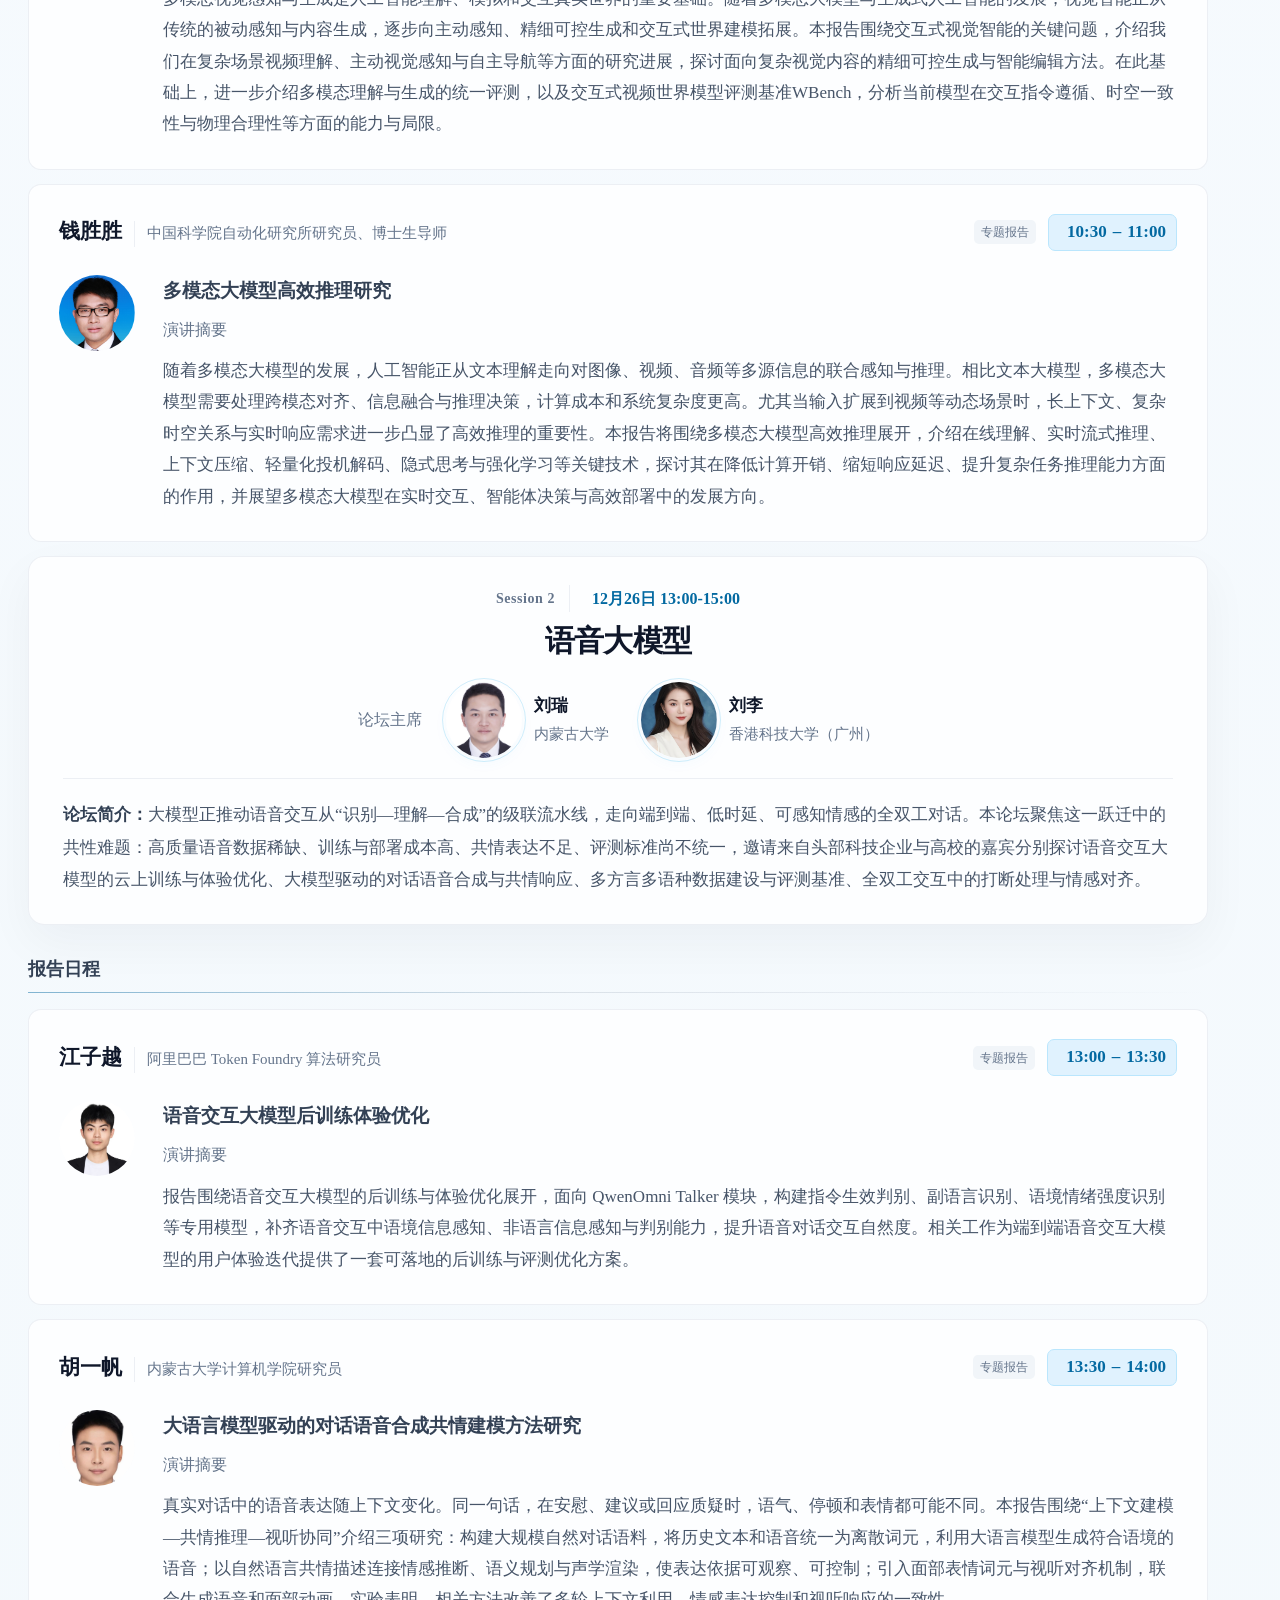
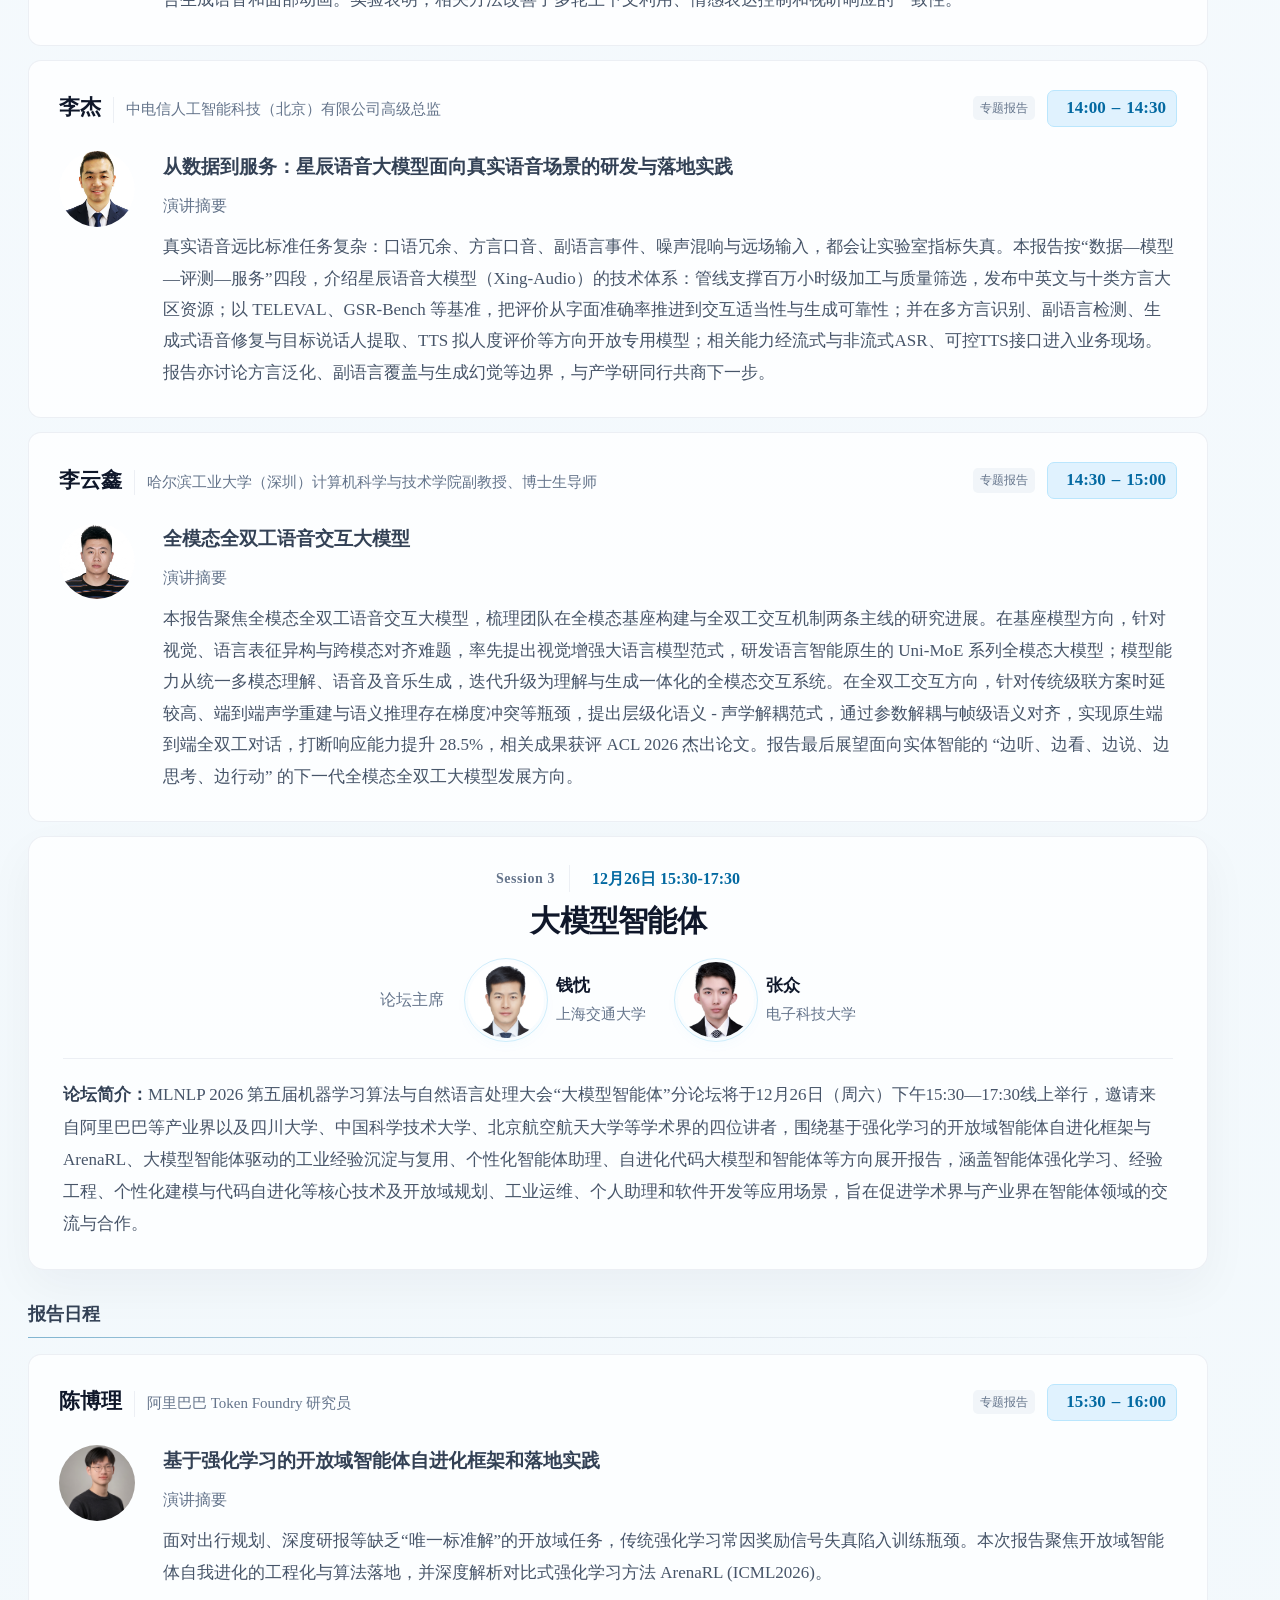
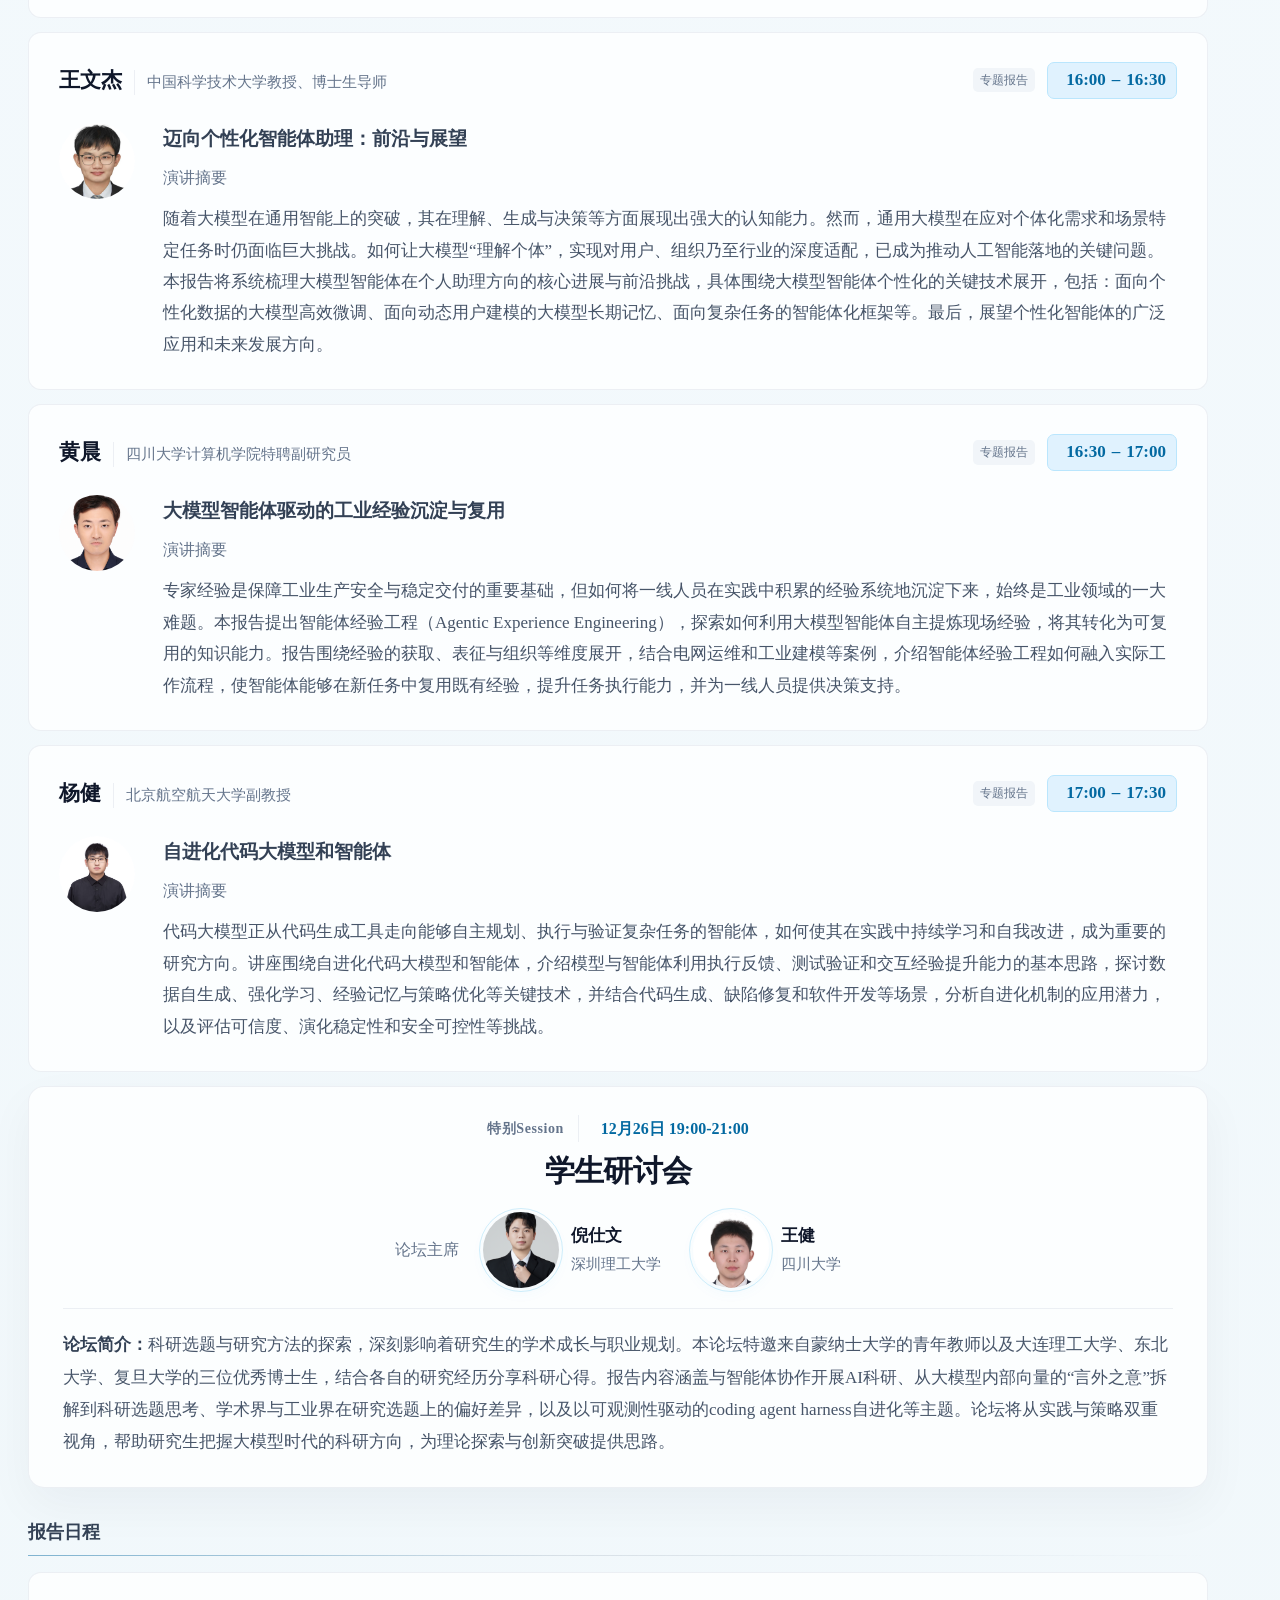
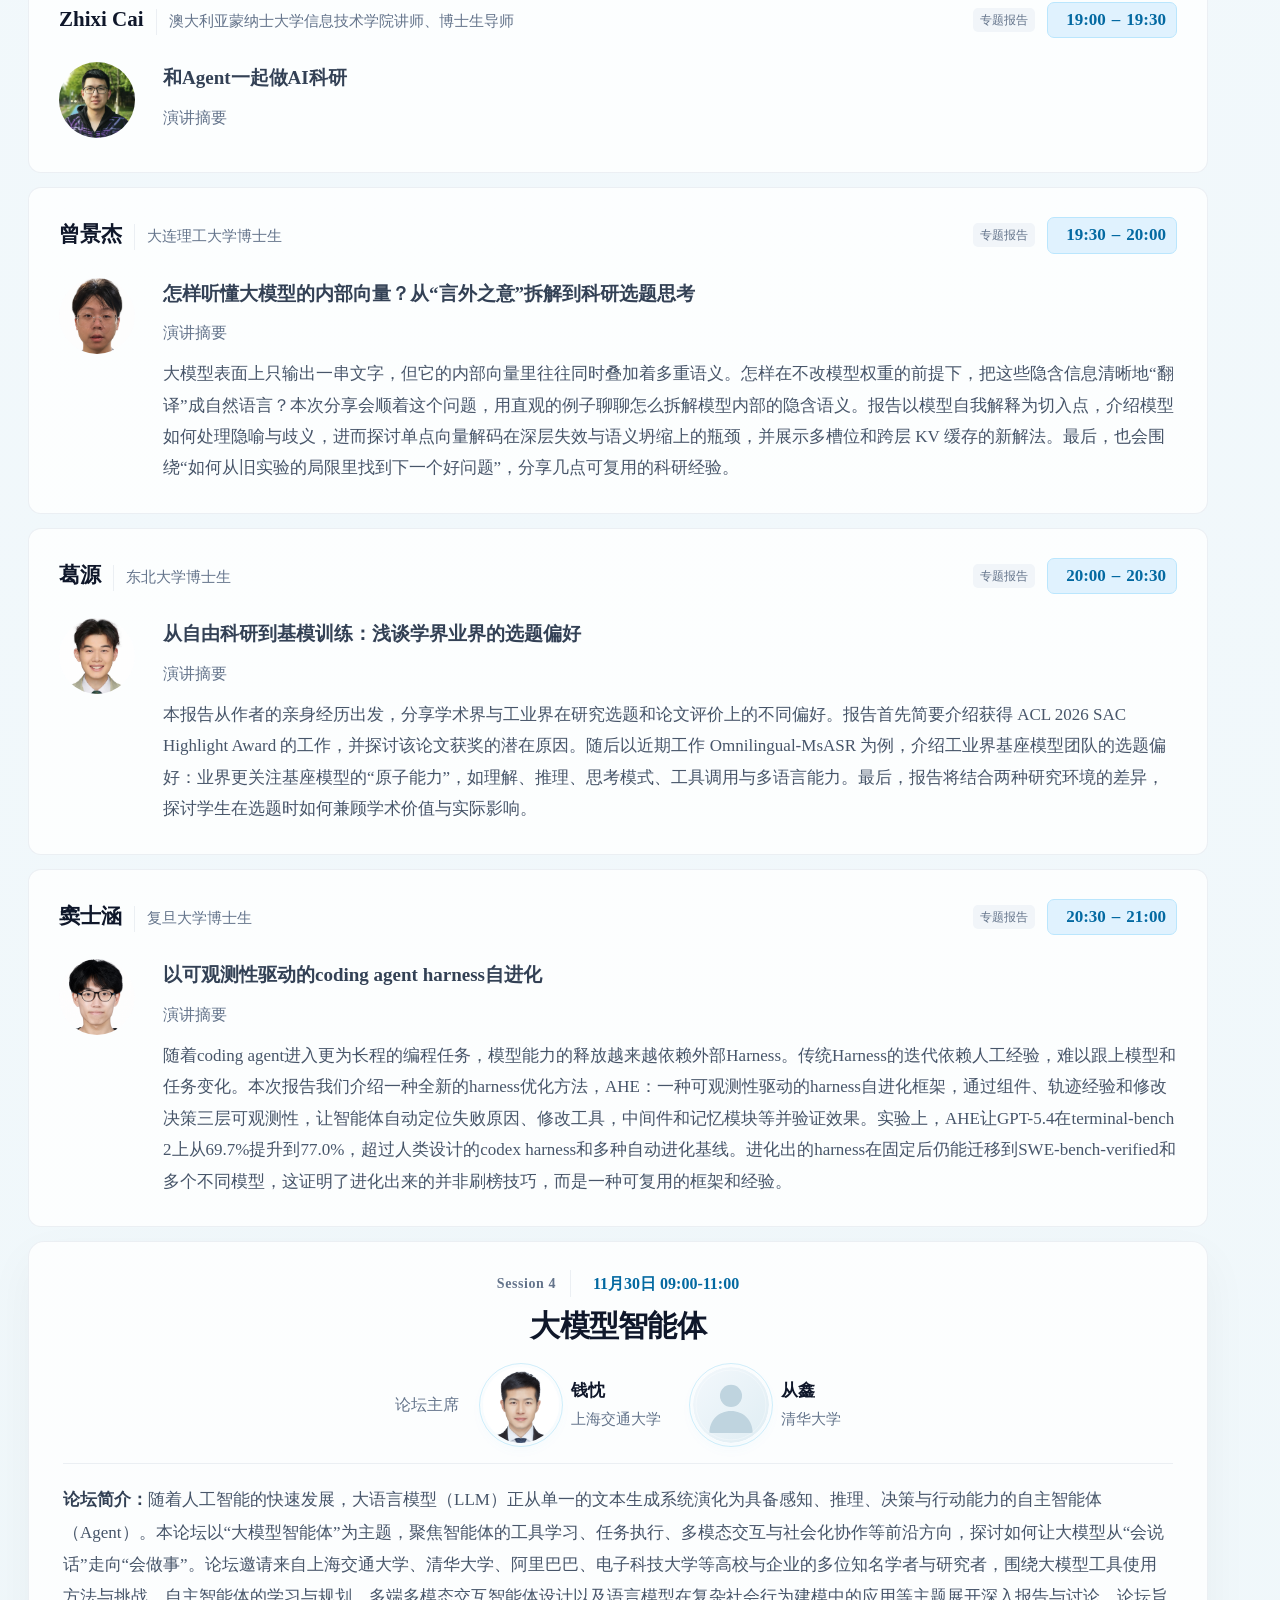
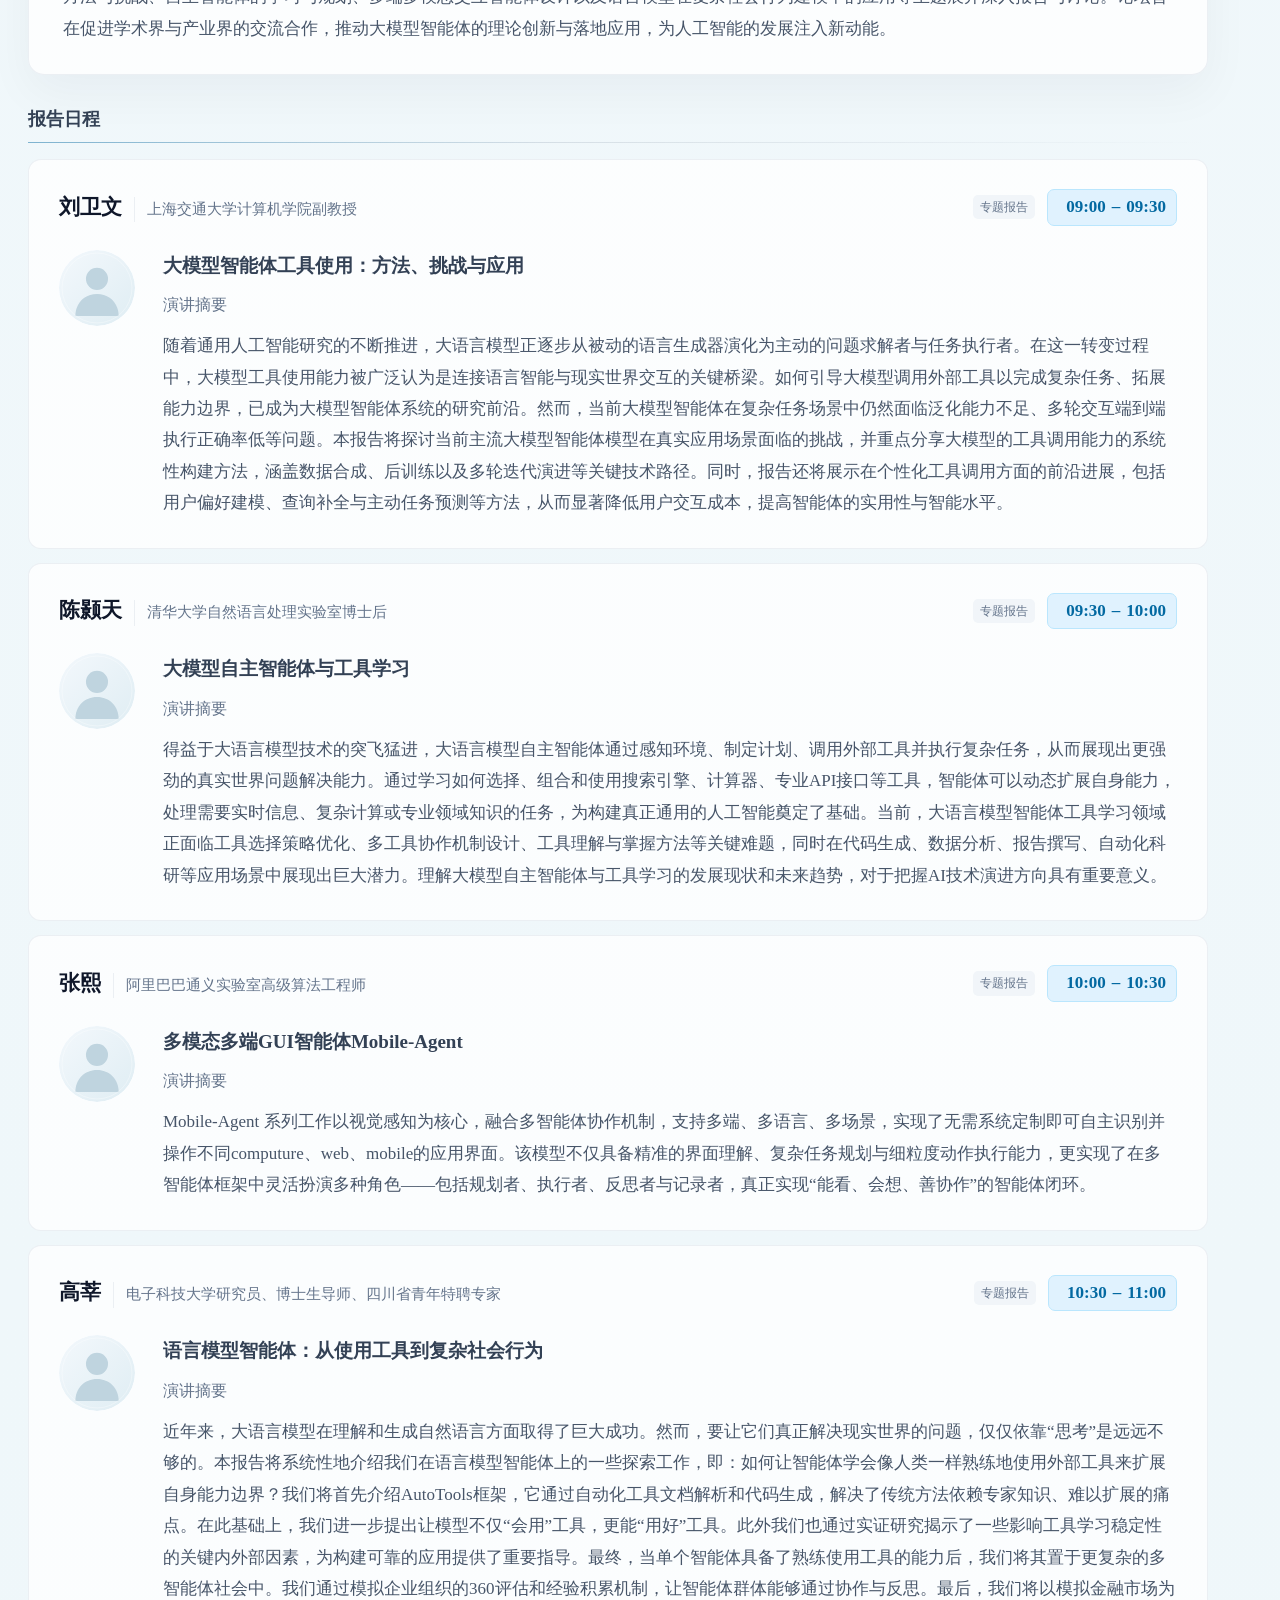
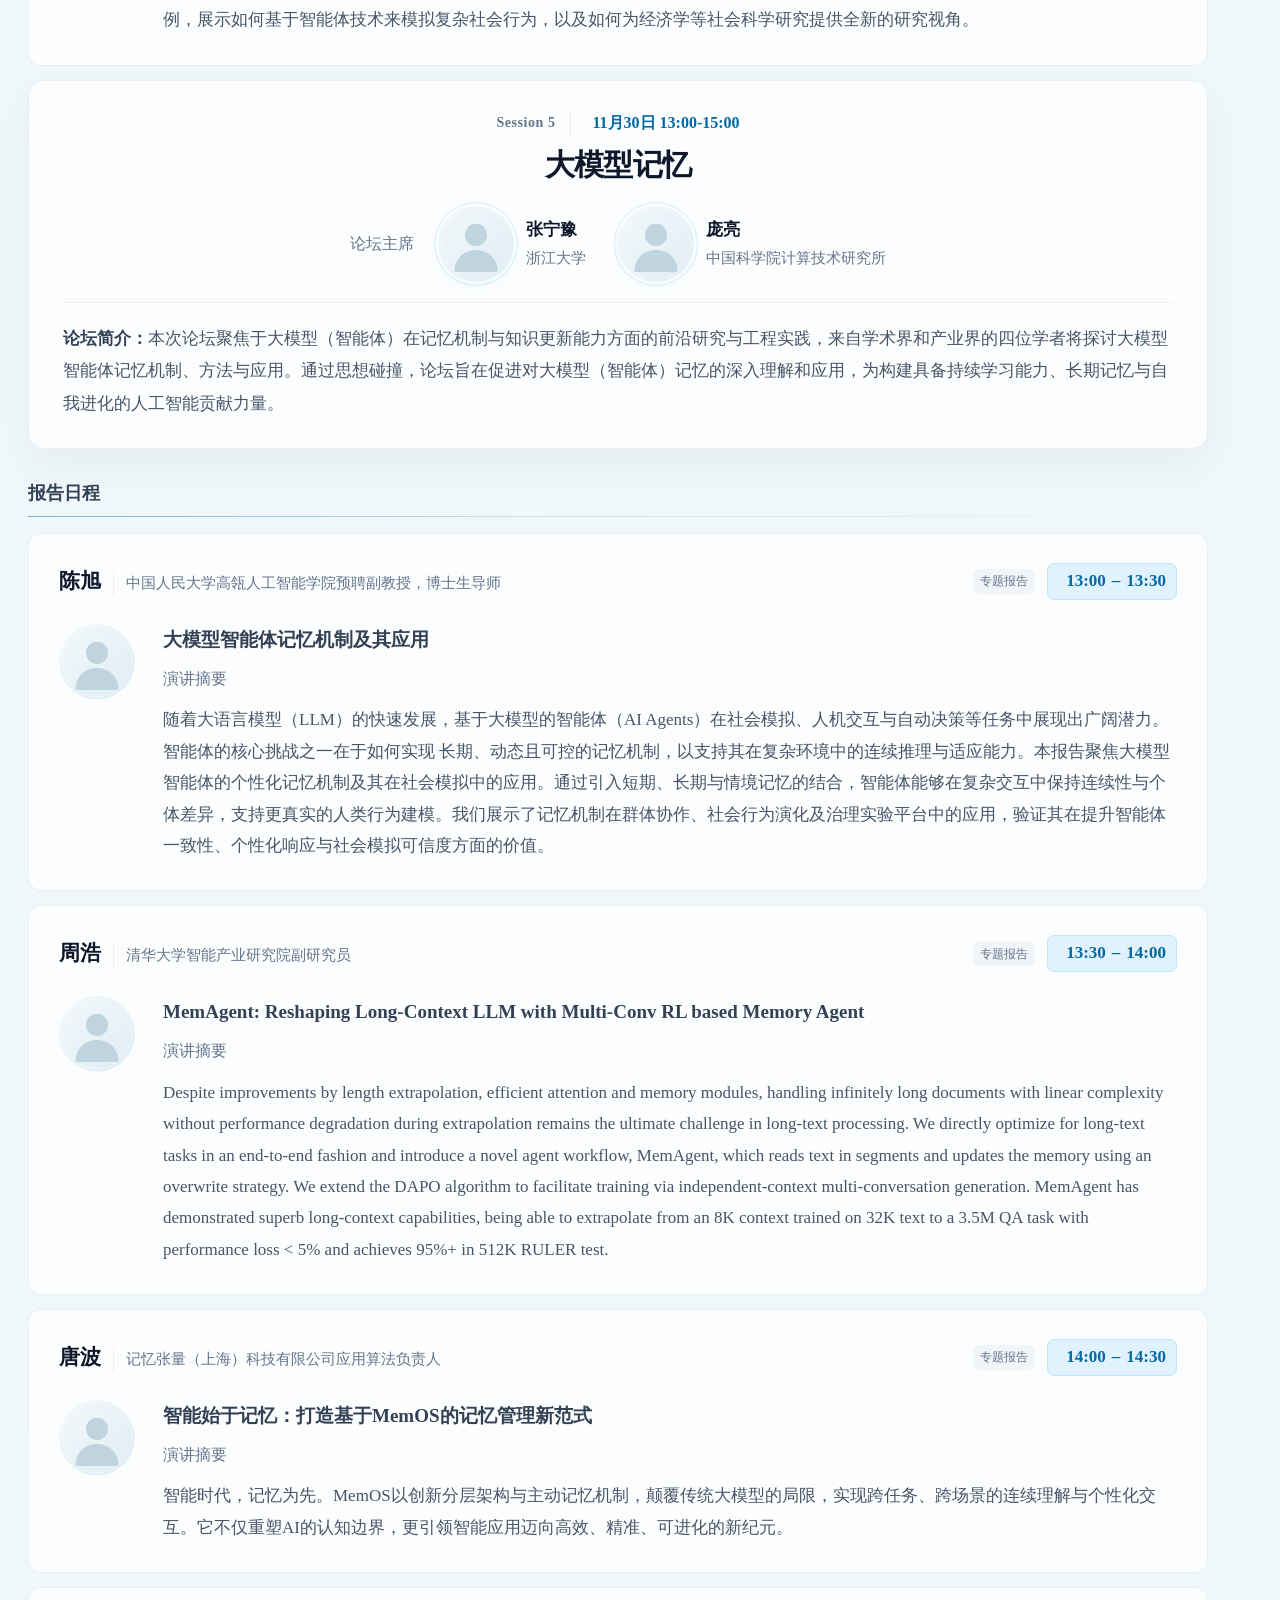
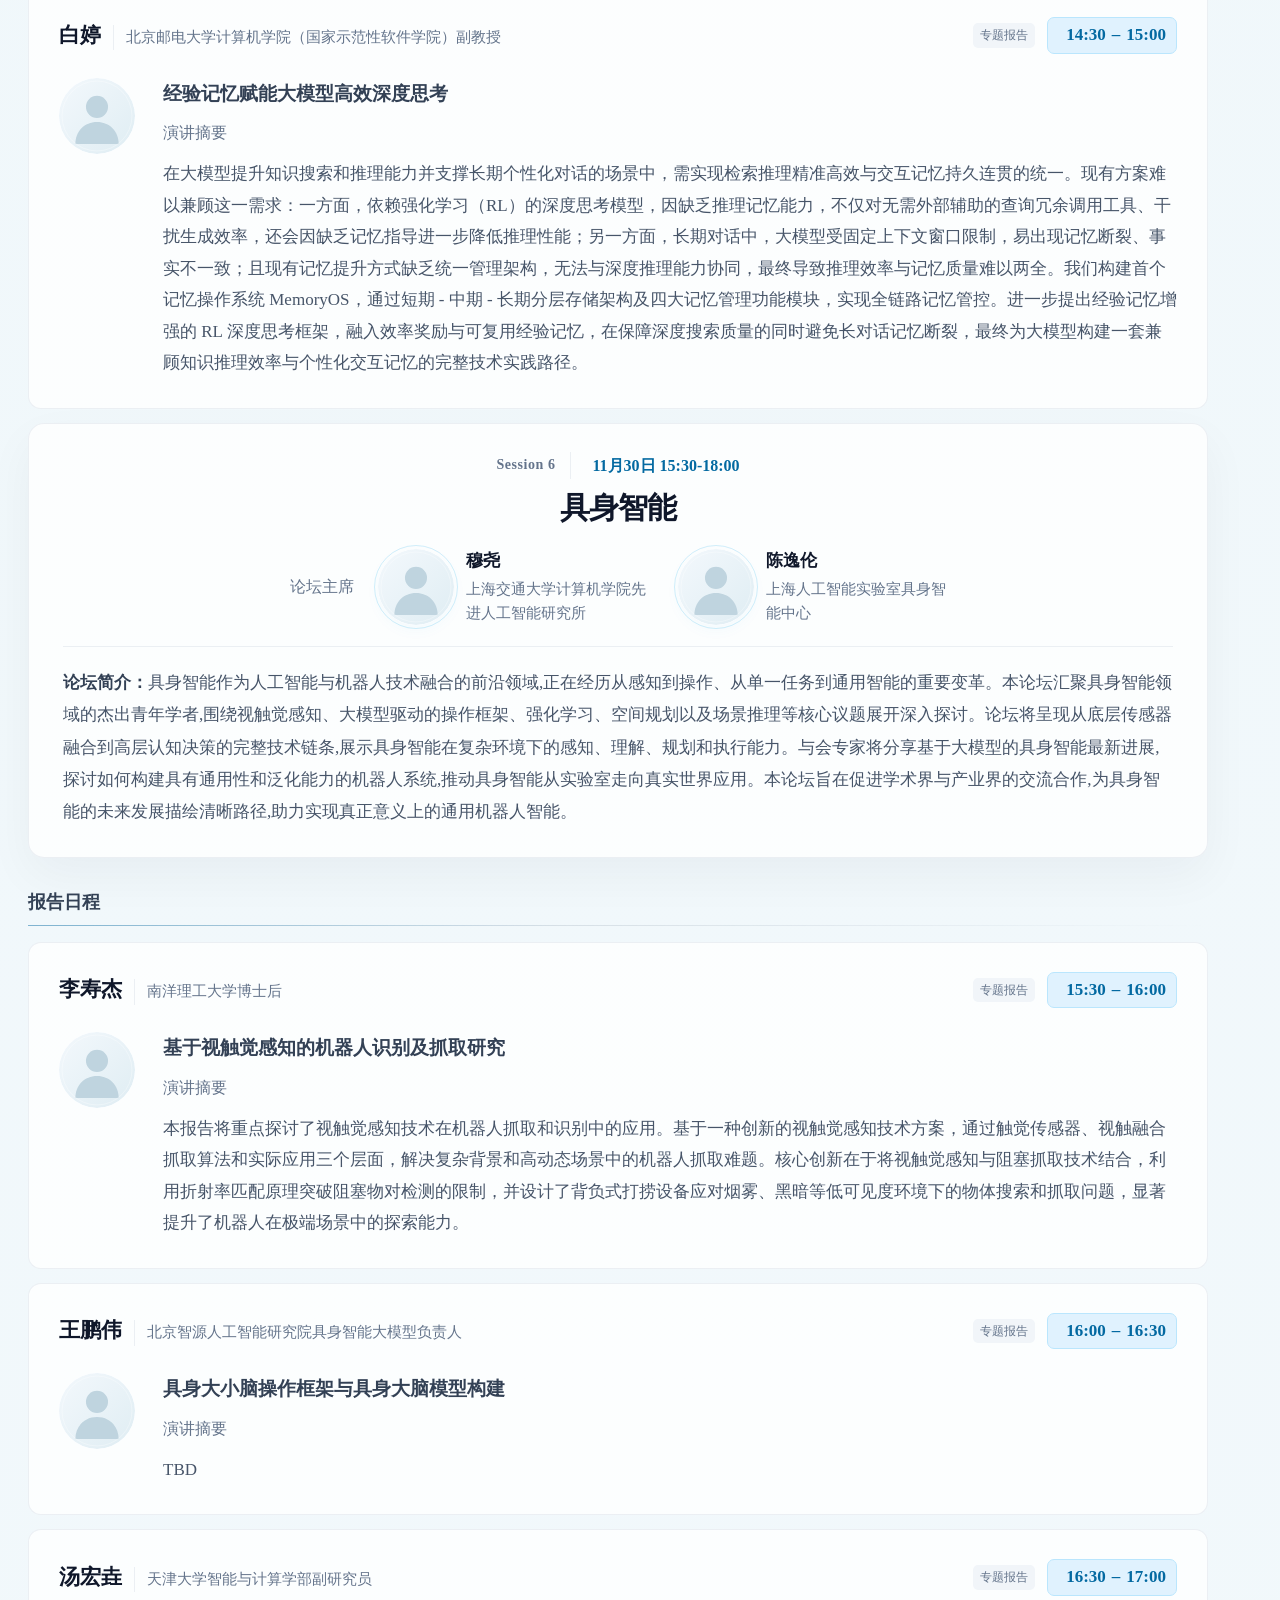
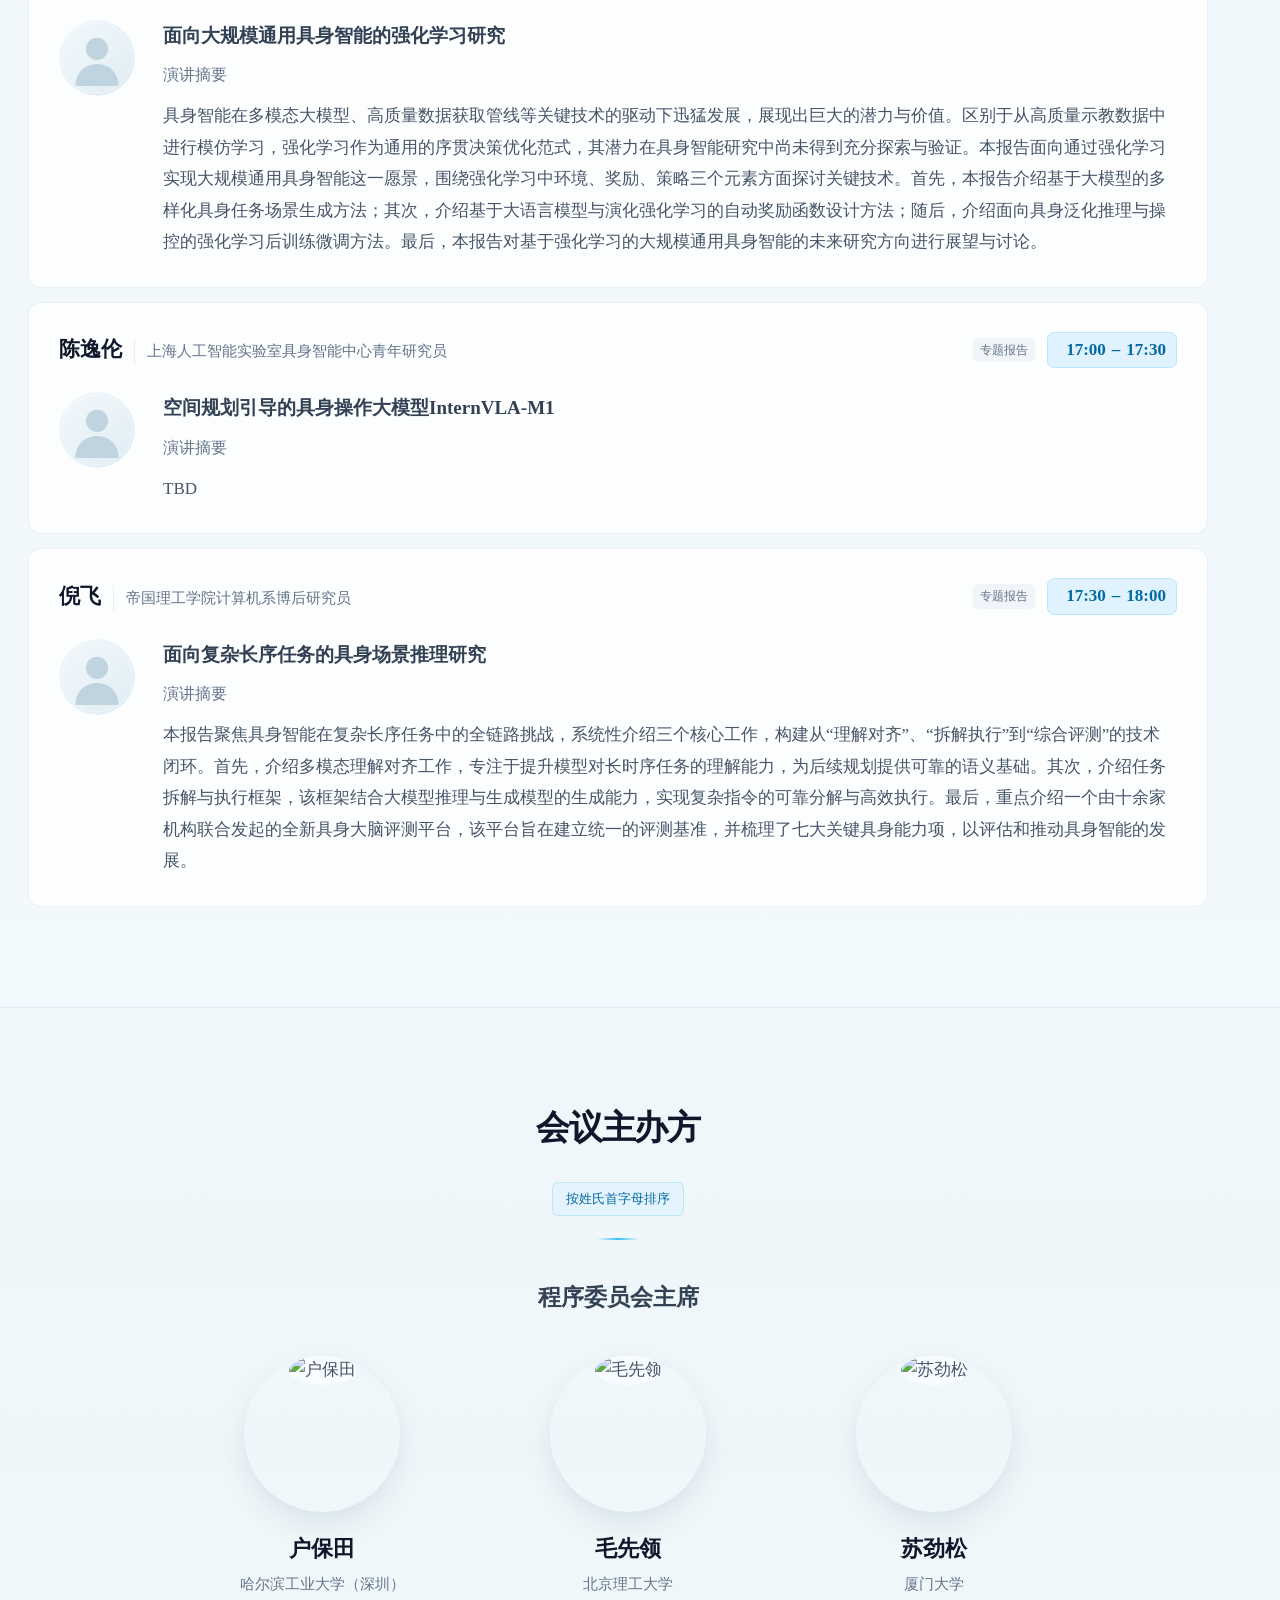
==== commit a6aab6fb: "Add MLNLP 2026 day-1 forum schedule Fill session_1-4 with the four December 26 forums (multimodal LL" ====
--- a/mlnlp2025/index.html
+++ b/mlnlp2025/index.html
@@ -122,10 +122,10 @@
                         <button class="nav-link active" type="button" data-bs-target="#session-1" id="session-tab-1" role="tab" aria-controls="session-1" aria-selected="true" tabindex="0" data-bs-toggle="tab">多模态大模型</button>
                     </li>
                     <li class="nav-item" role="presentation">
-                        <button class="nav-link" type="button" data-bs-target="#session-2" id="session-tab-2" role="tab" aria-controls="session-2" aria-selected="false" tabindex="-1" data-bs-toggle="tab">大模型安全</button>
+                        <button class="nav-link" type="button" data-bs-target="#session-2" id="session-tab-2" role="tab" aria-controls="session-2" aria-selected="false" tabindex="-1" data-bs-toggle="tab">语音大模型</button>
                     </li>
                     <li class="nav-item" role="presentation">
-                        <button class="nav-link" type="button" data-bs-target="#session-3" id="session-tab-3" role="tab" aria-controls="session-3" aria-selected="false" tabindex="-1" data-bs-toggle="tab">大模型推理</button>
+                        <button class="nav-link" type="button" data-bs-target="#session-3" id="session-tab-3" role="tab" aria-controls="session-3" aria-selected="false" tabindex="-1" data-bs-toggle="tab">大模型智能体</button>
                     </li>
                     <li class="nav-item" role="presentation">
                         <button class="nav-link" type="button" data-bs-target="#session-4" id="session-tab-4" role="tab" aria-controls="session-4" aria-selected="false" tabindex="-1" data-bs-toggle="tab">学生研讨会</button>
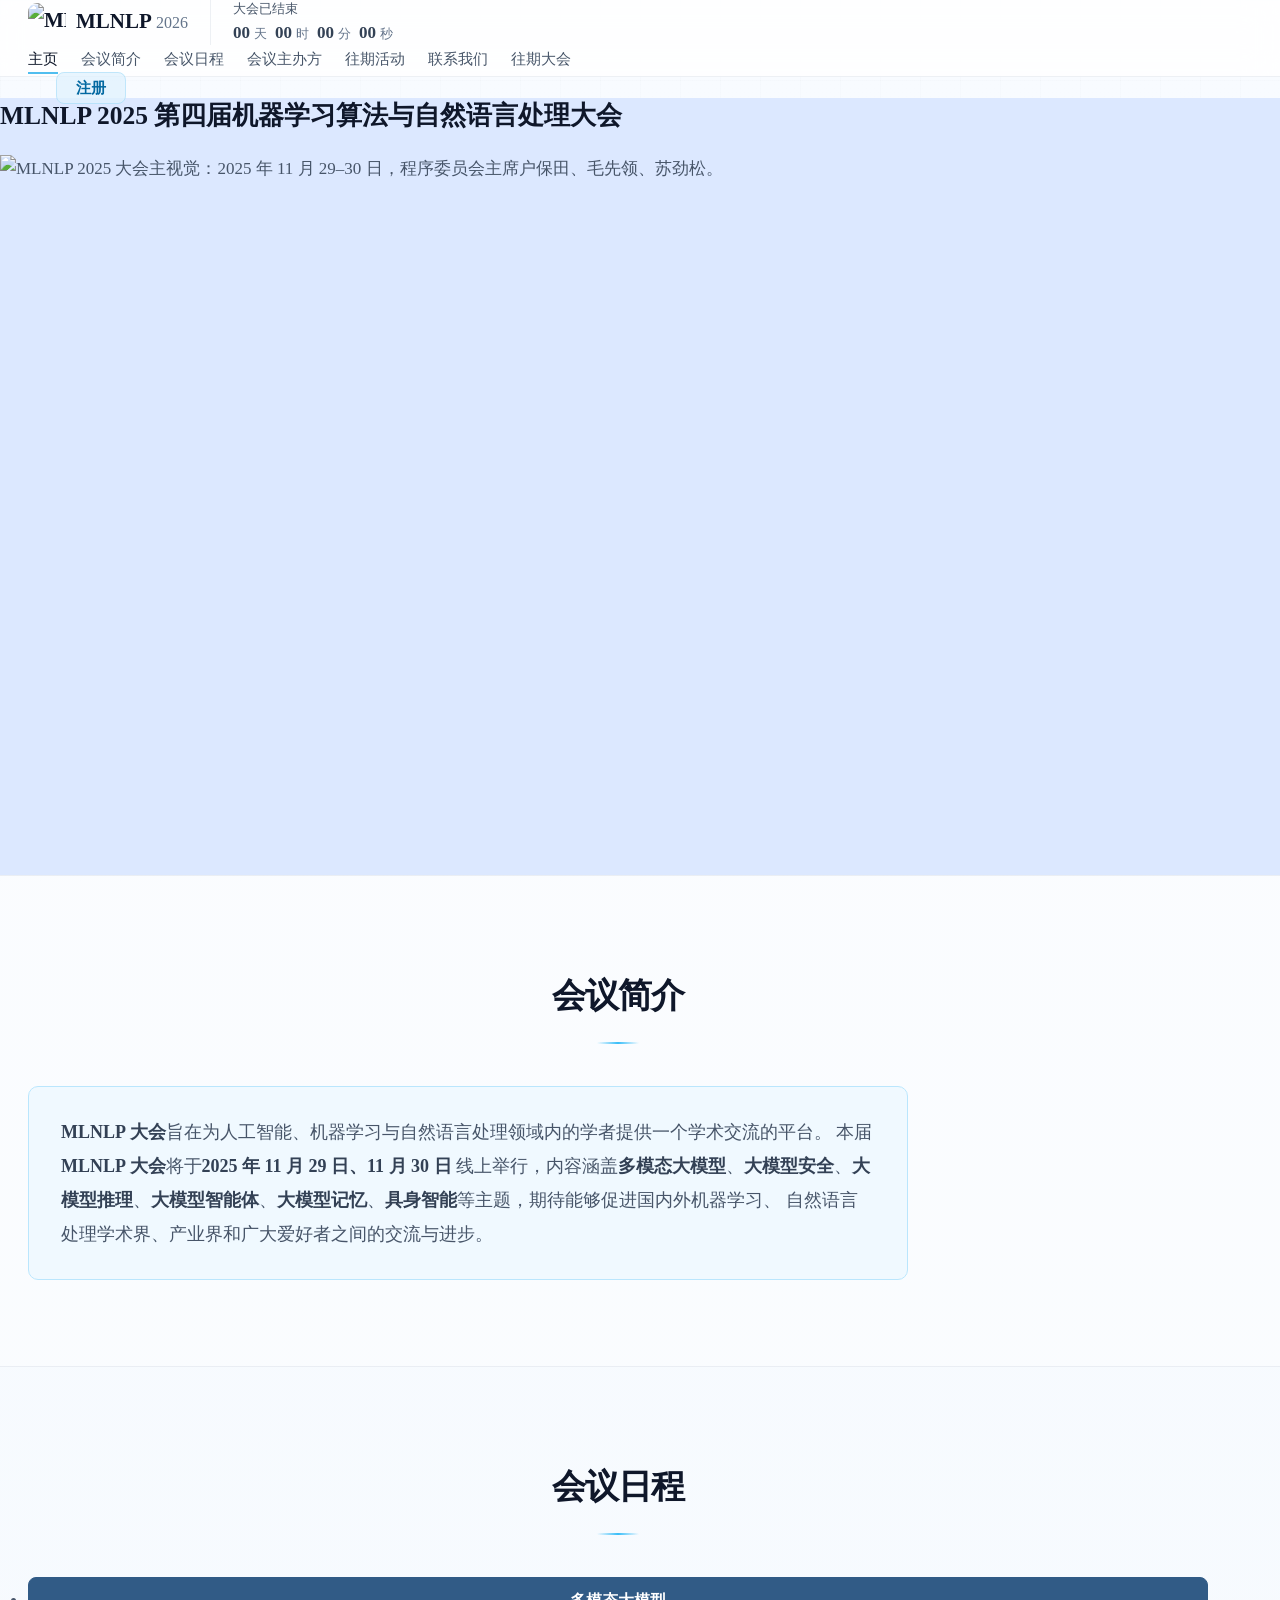
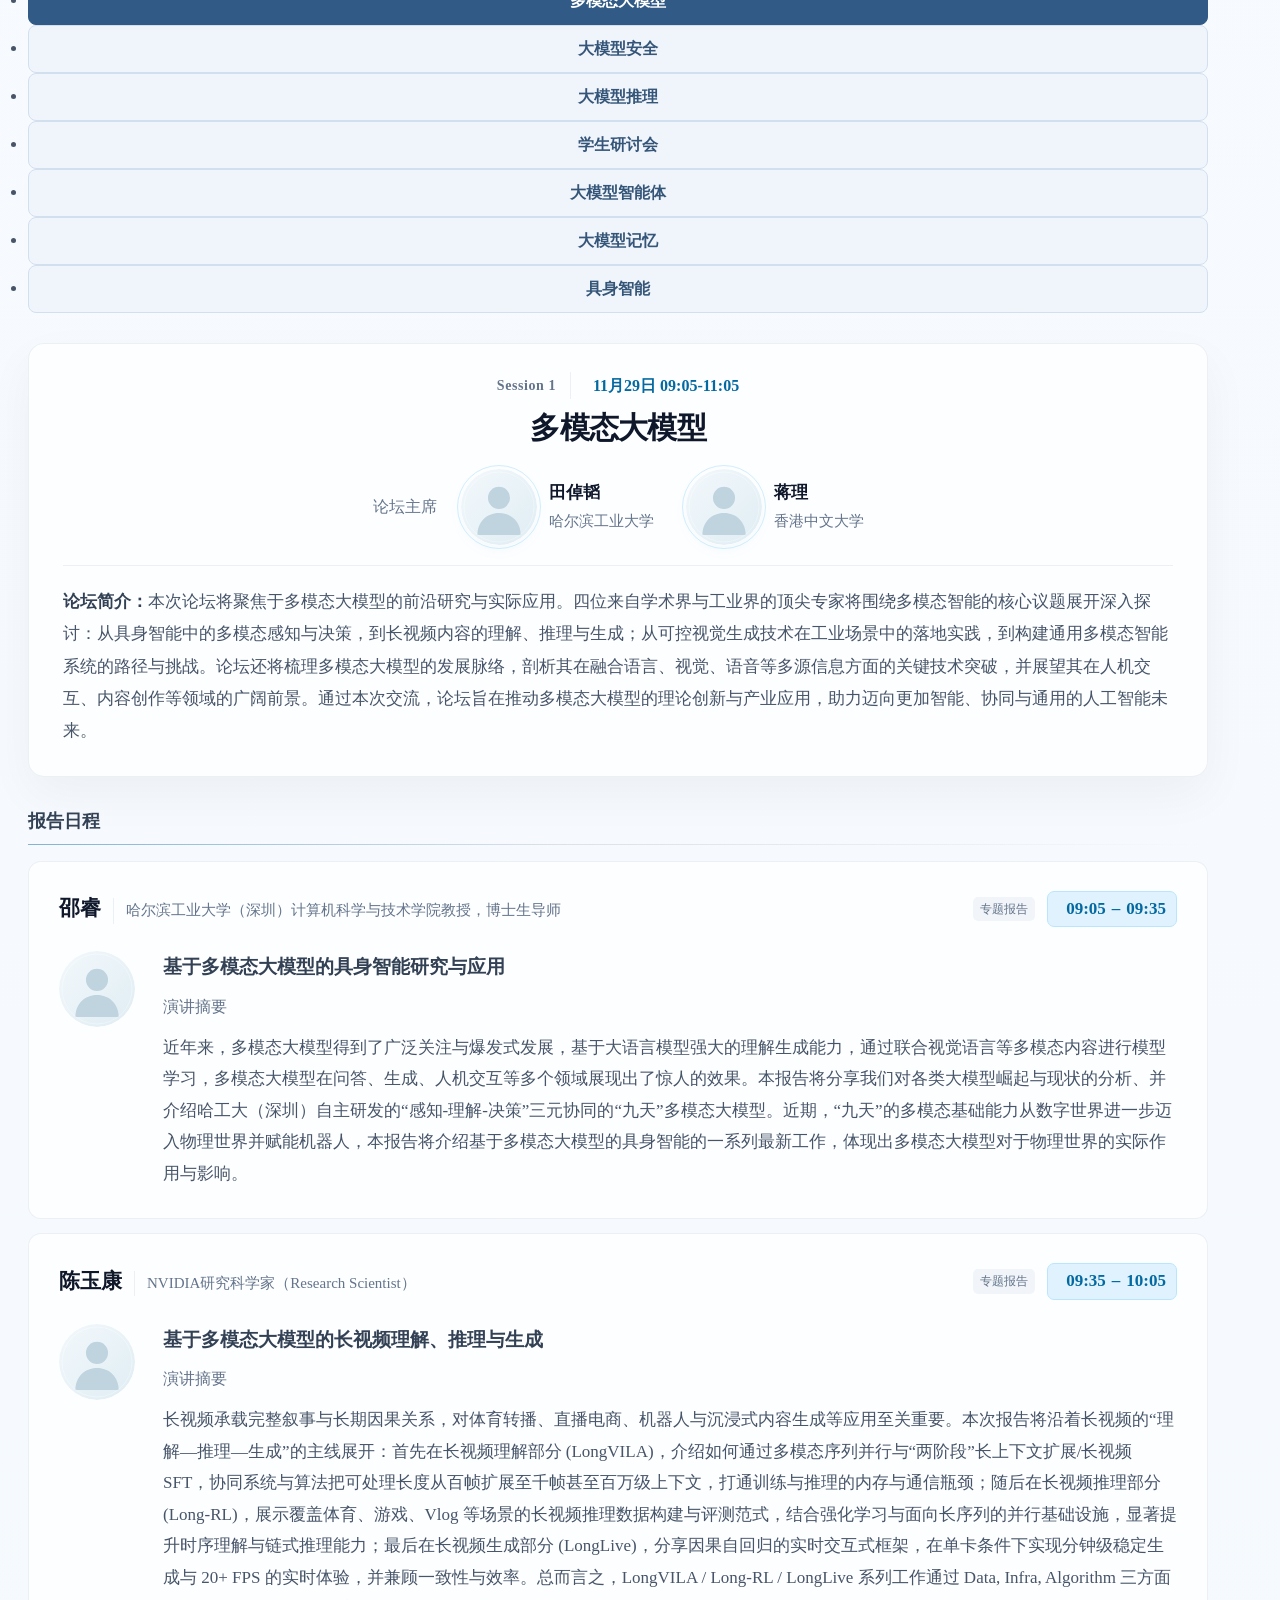
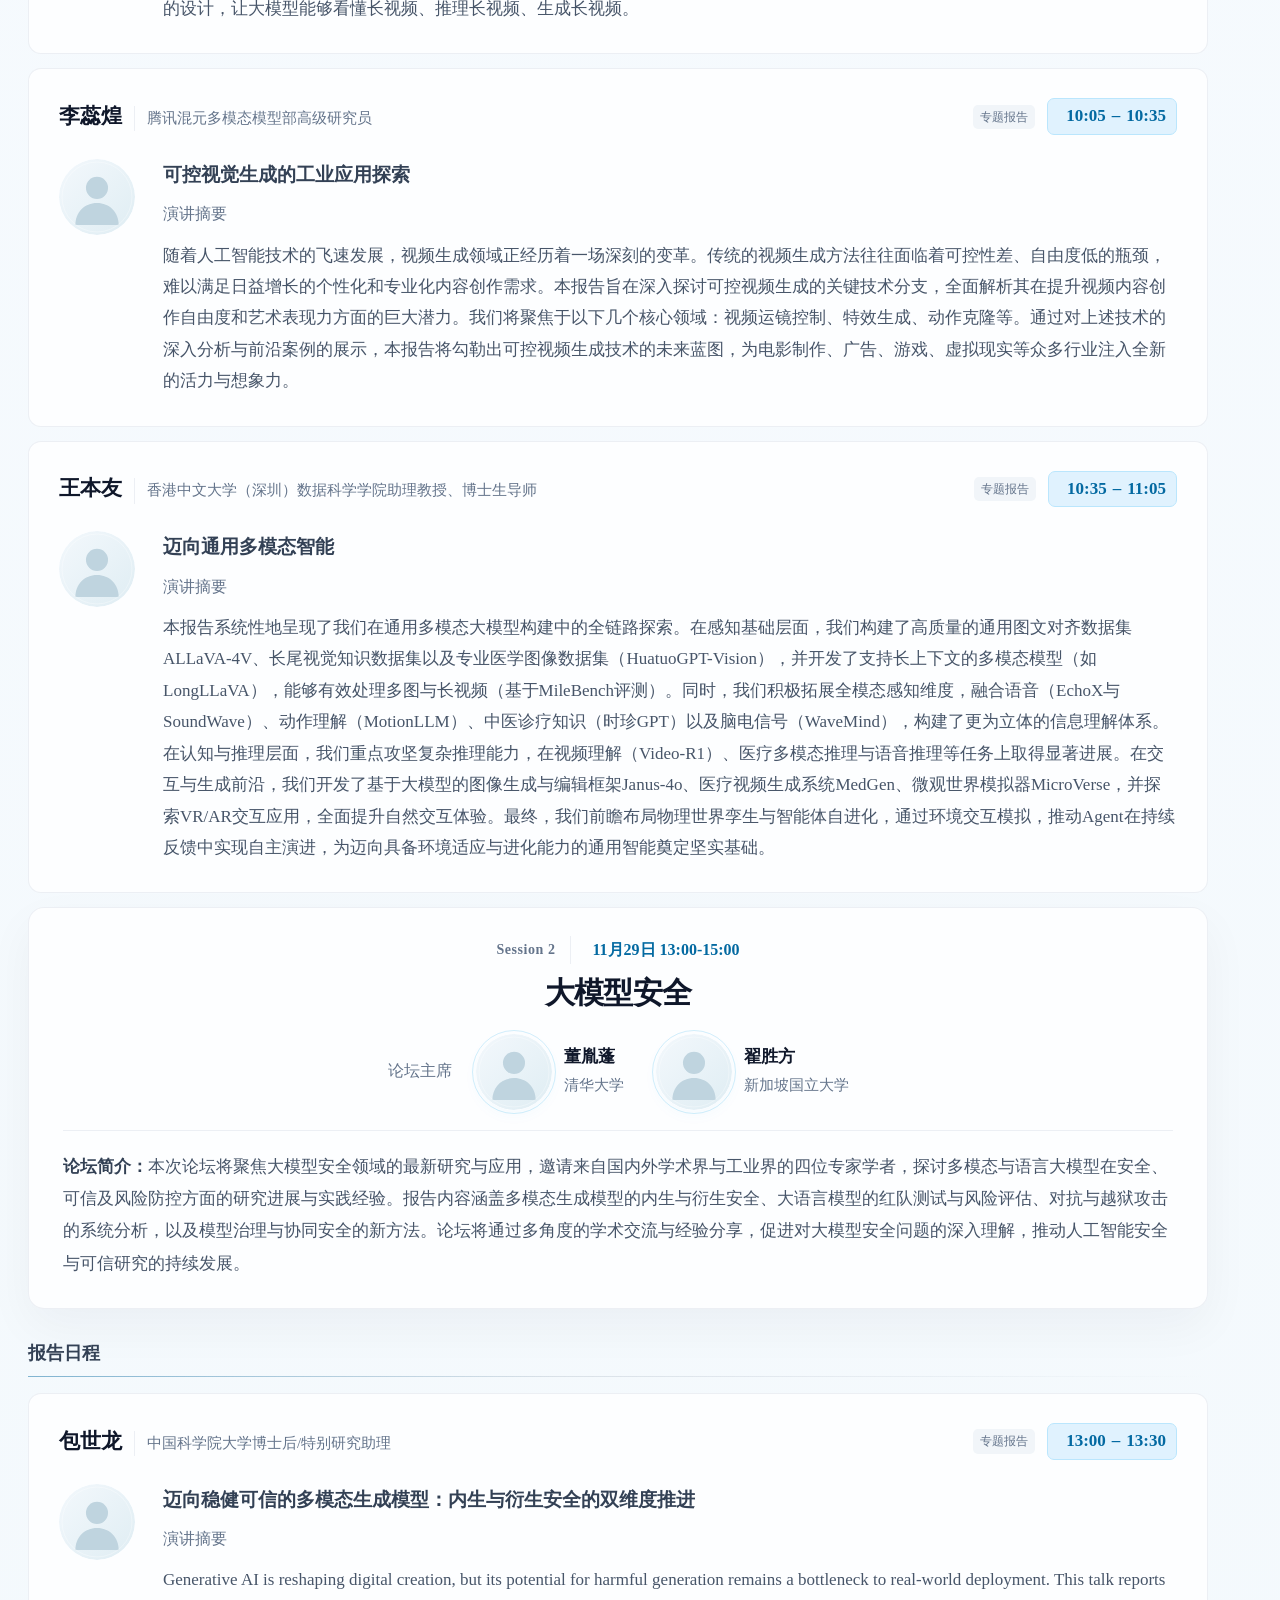
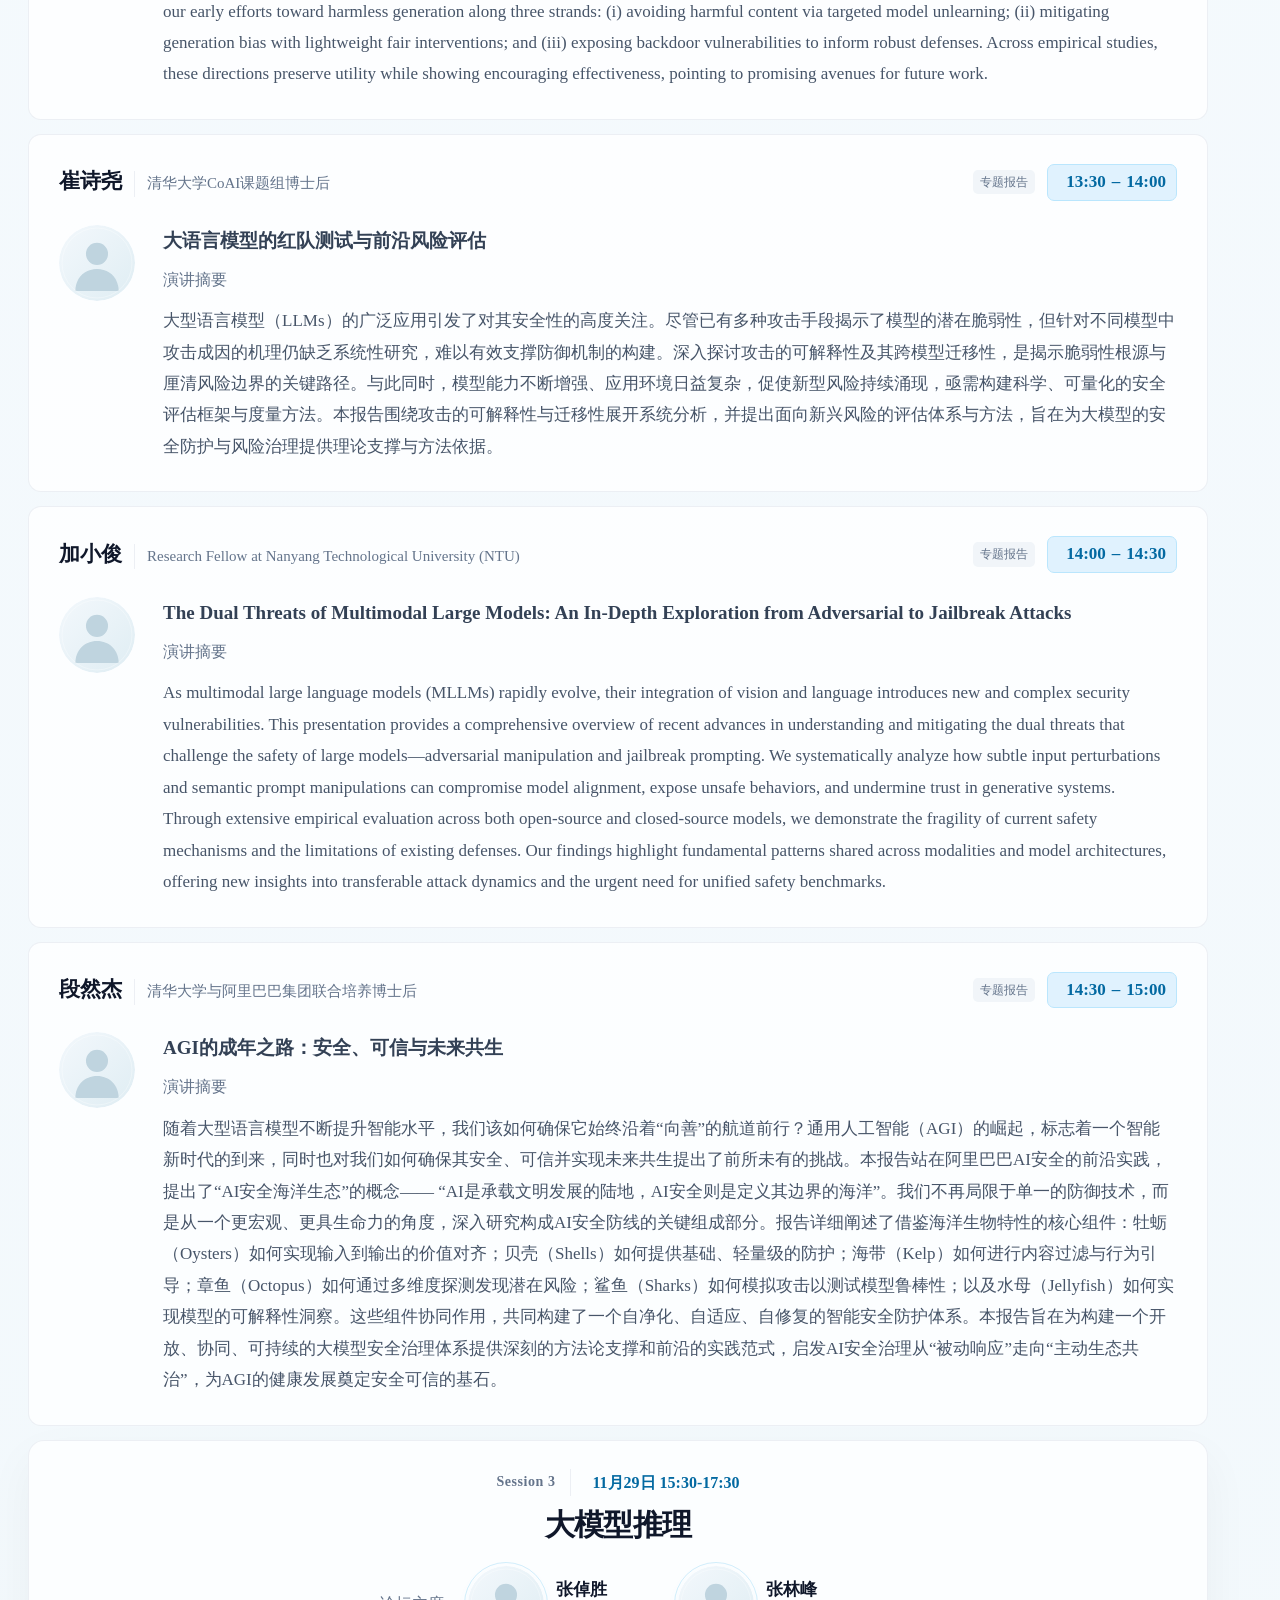
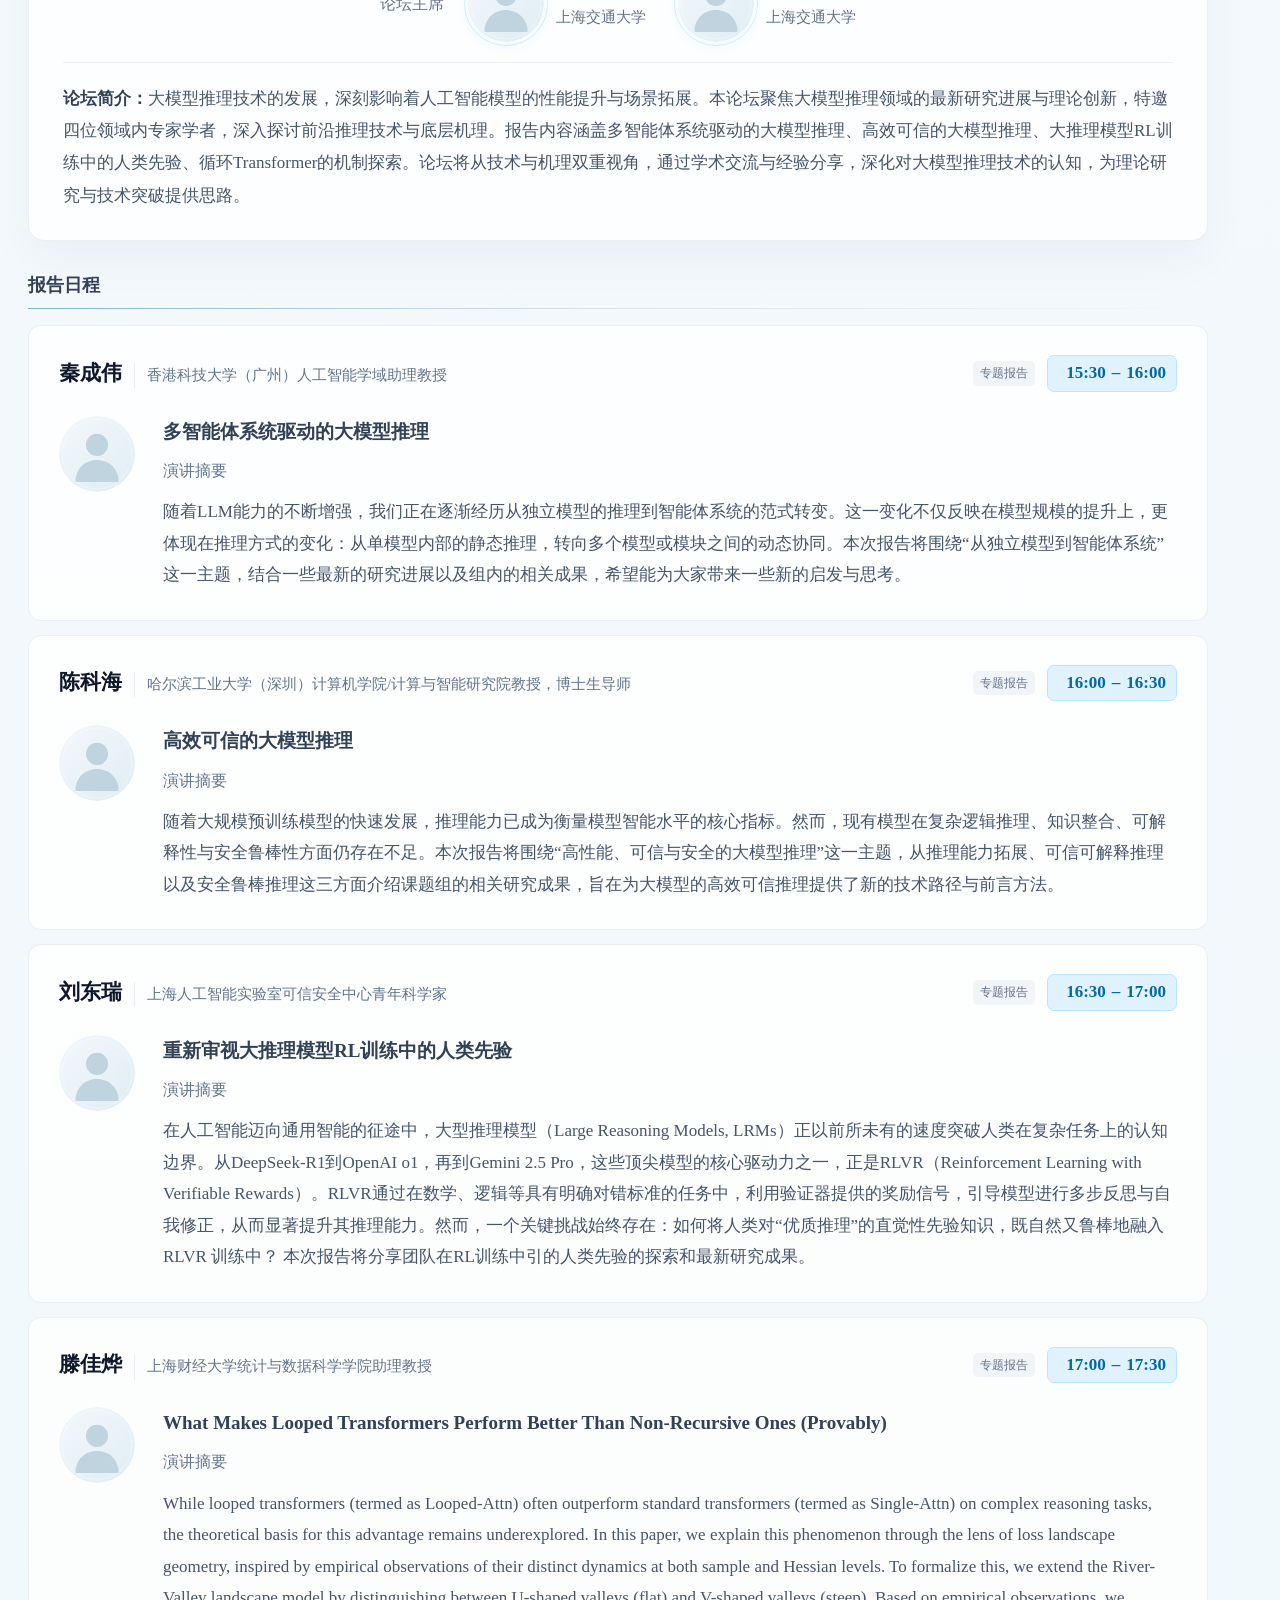
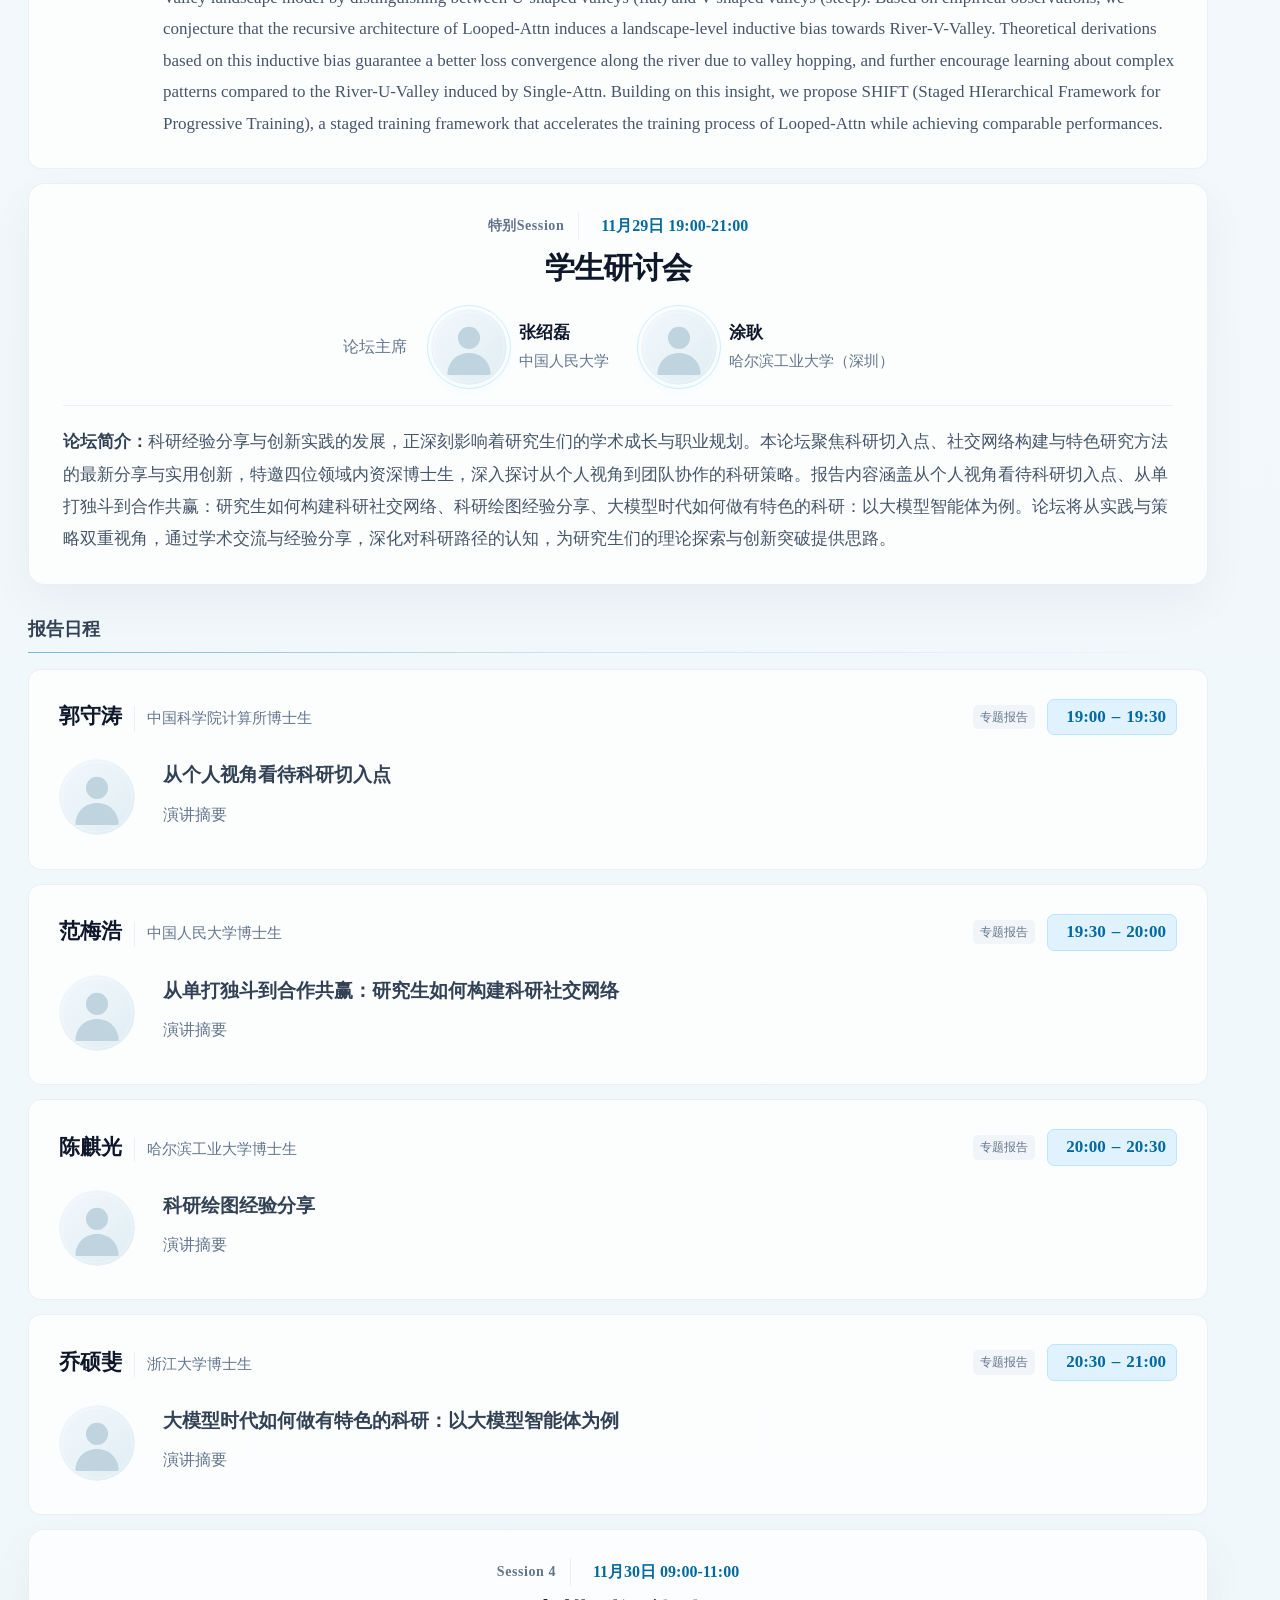
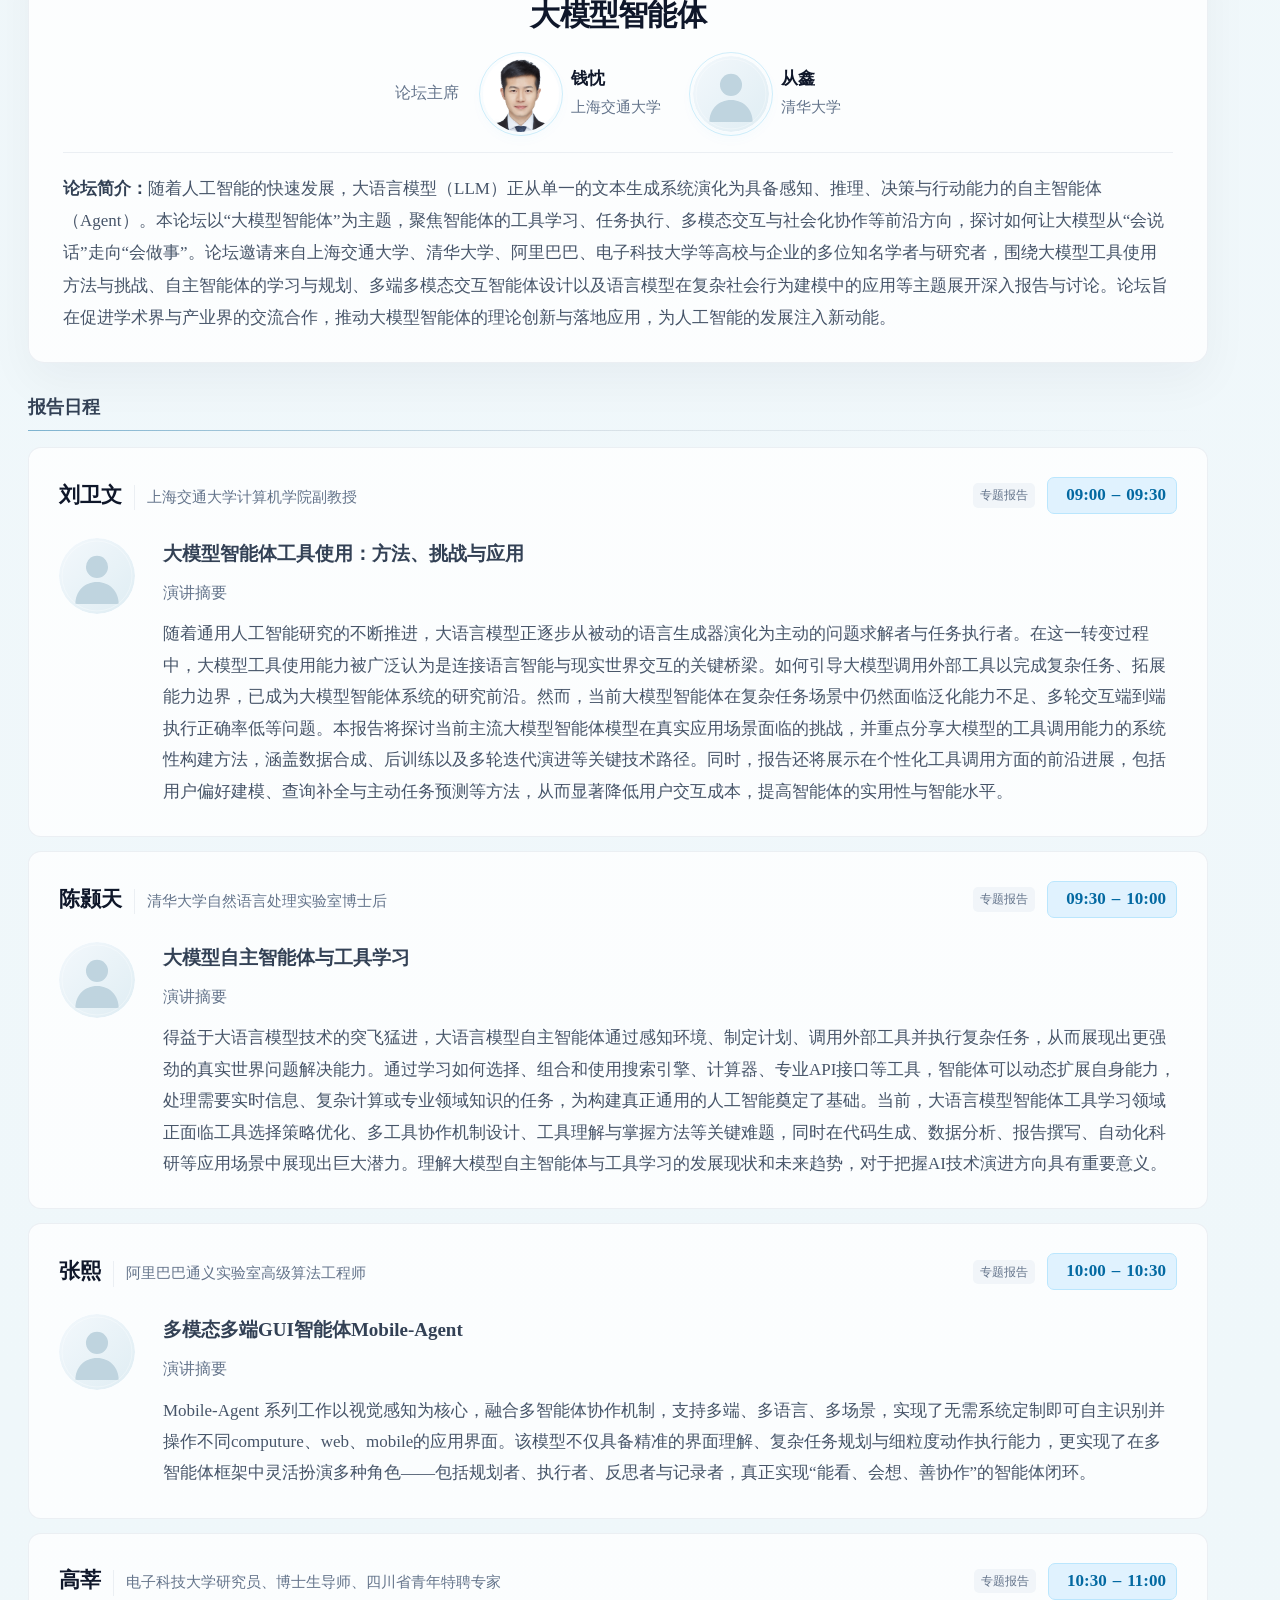
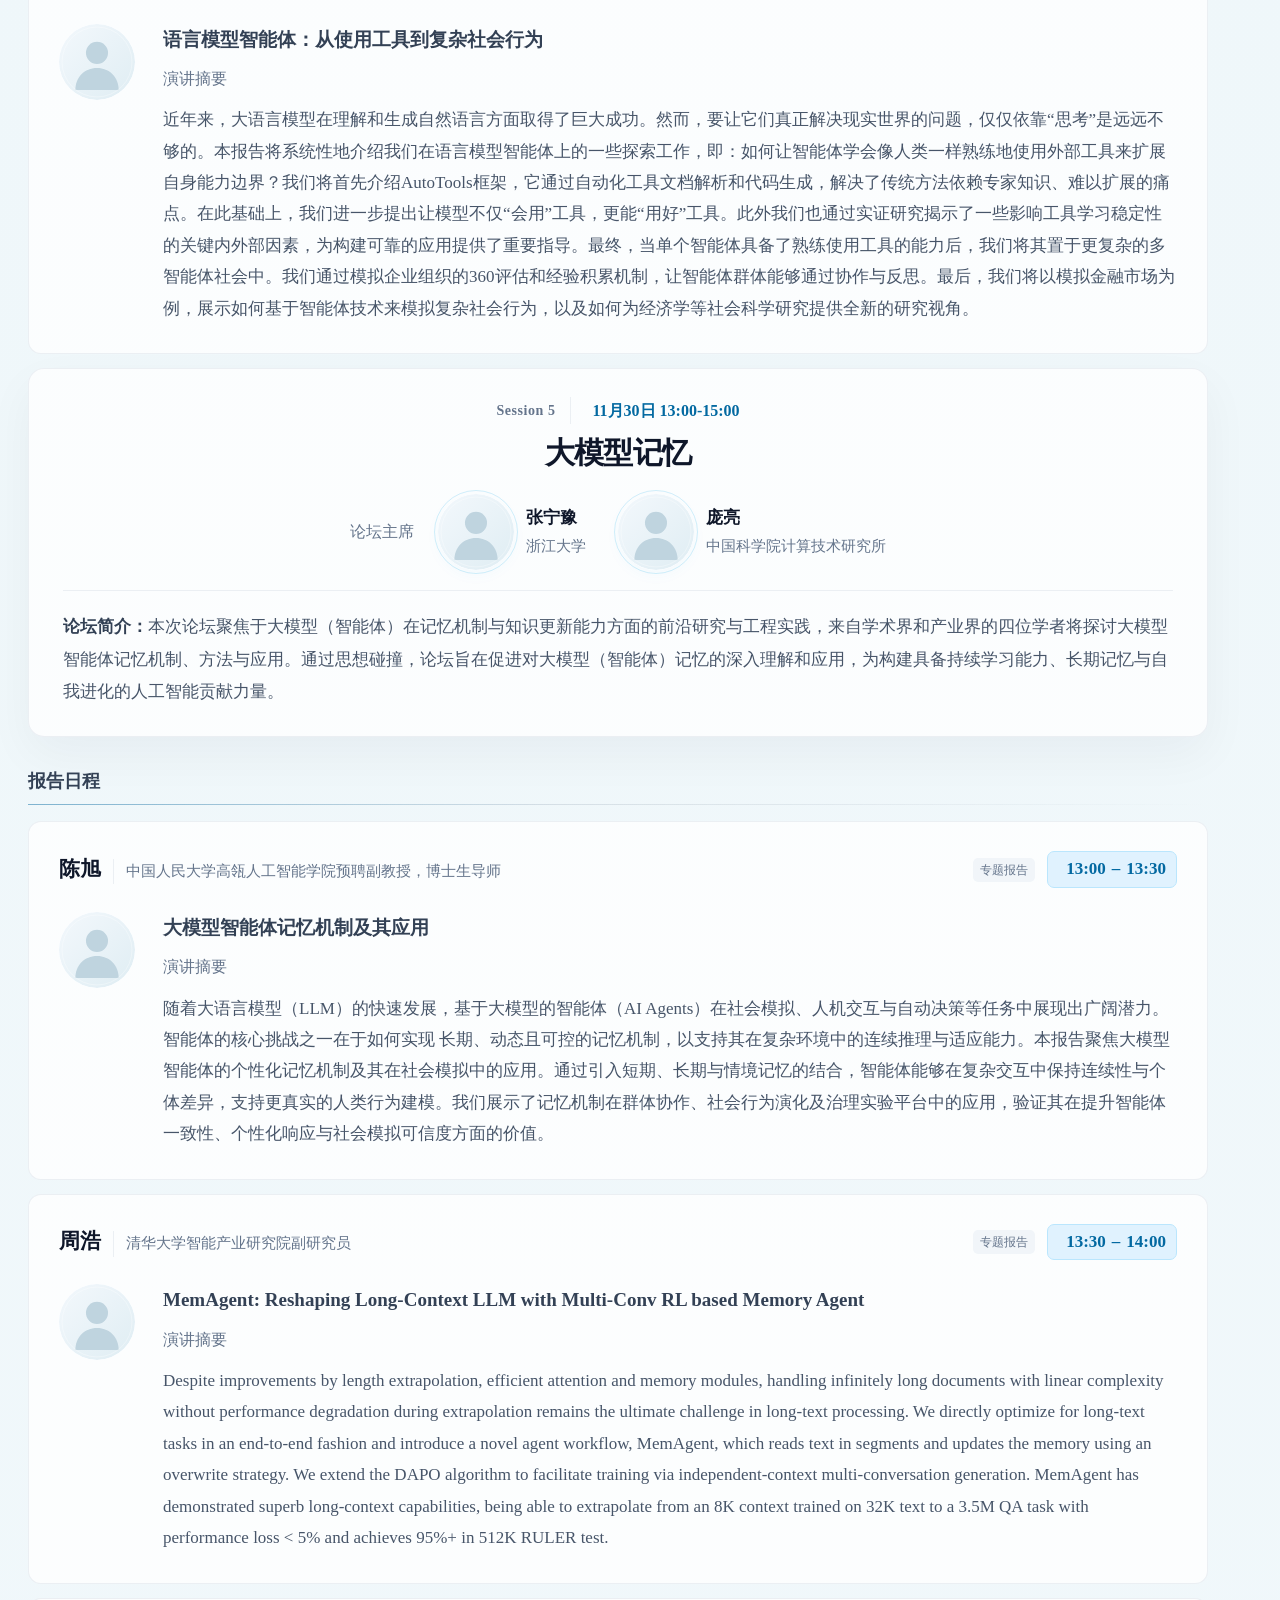
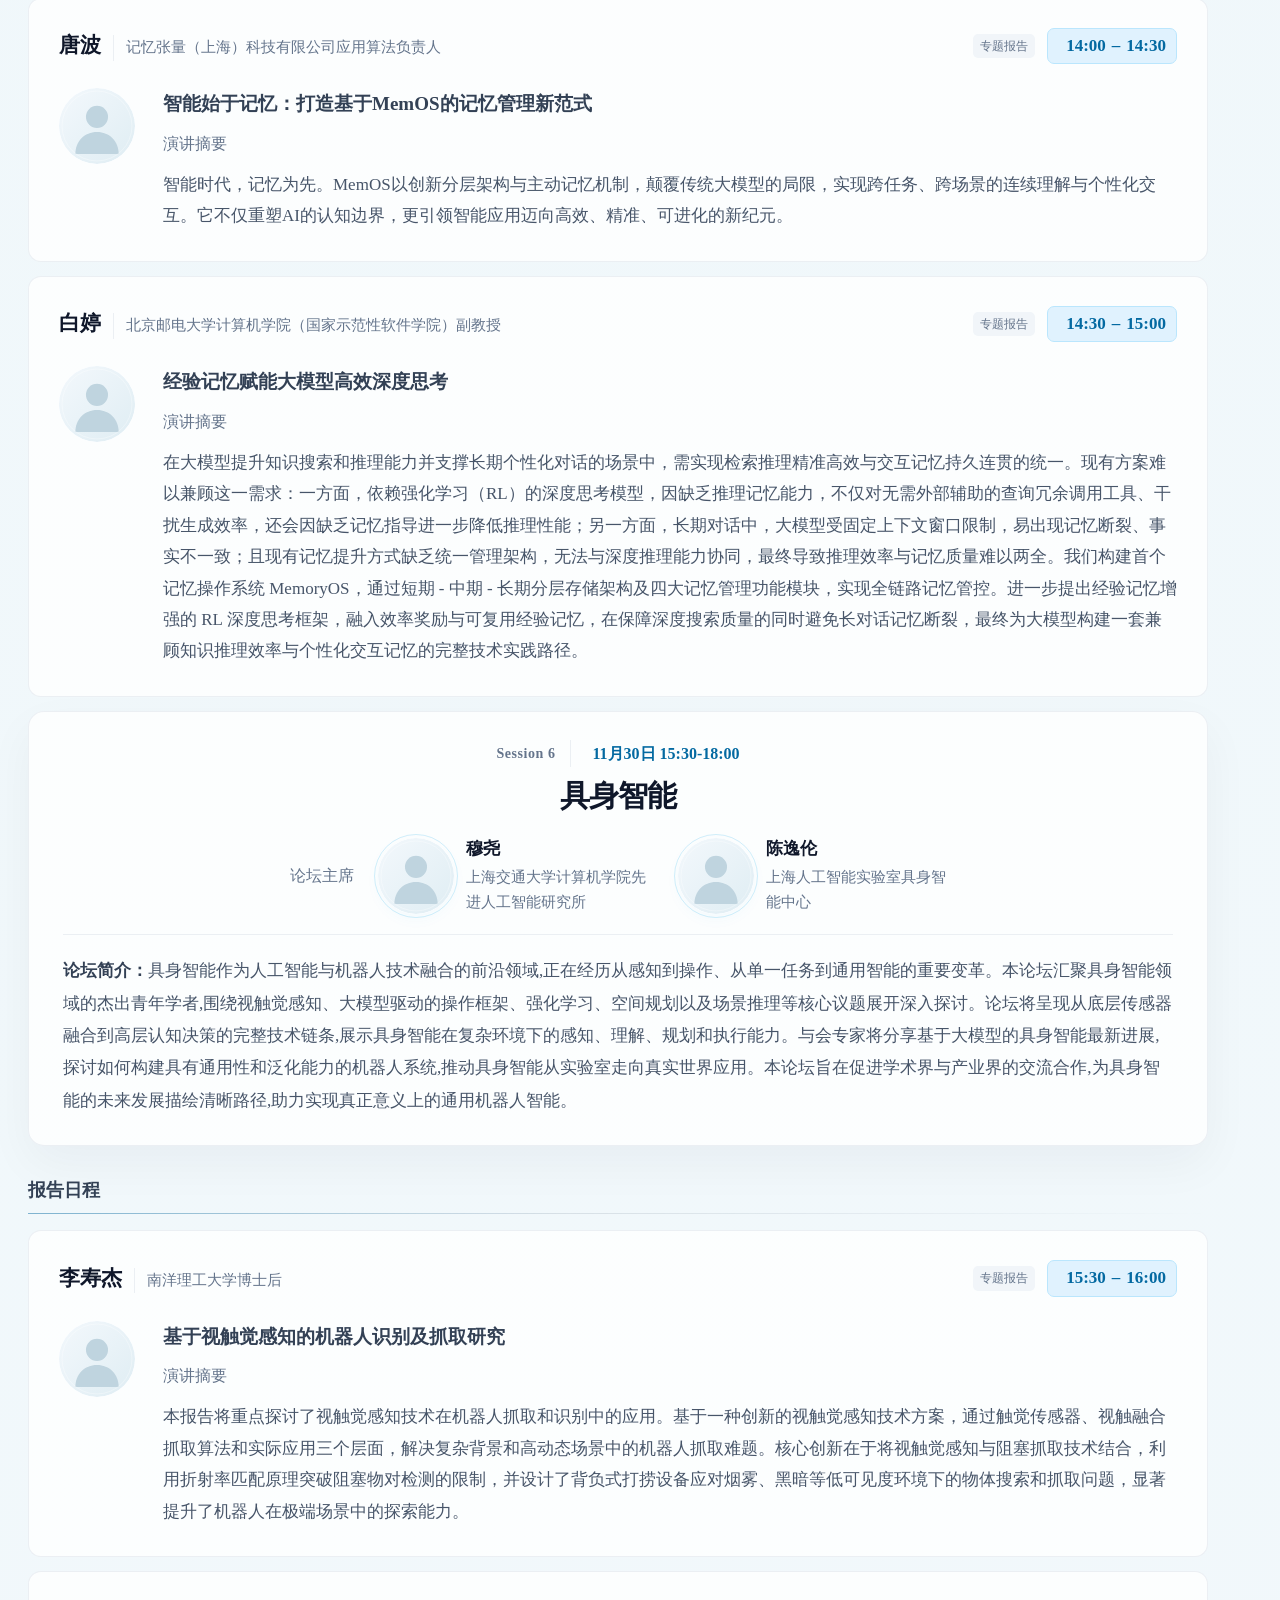
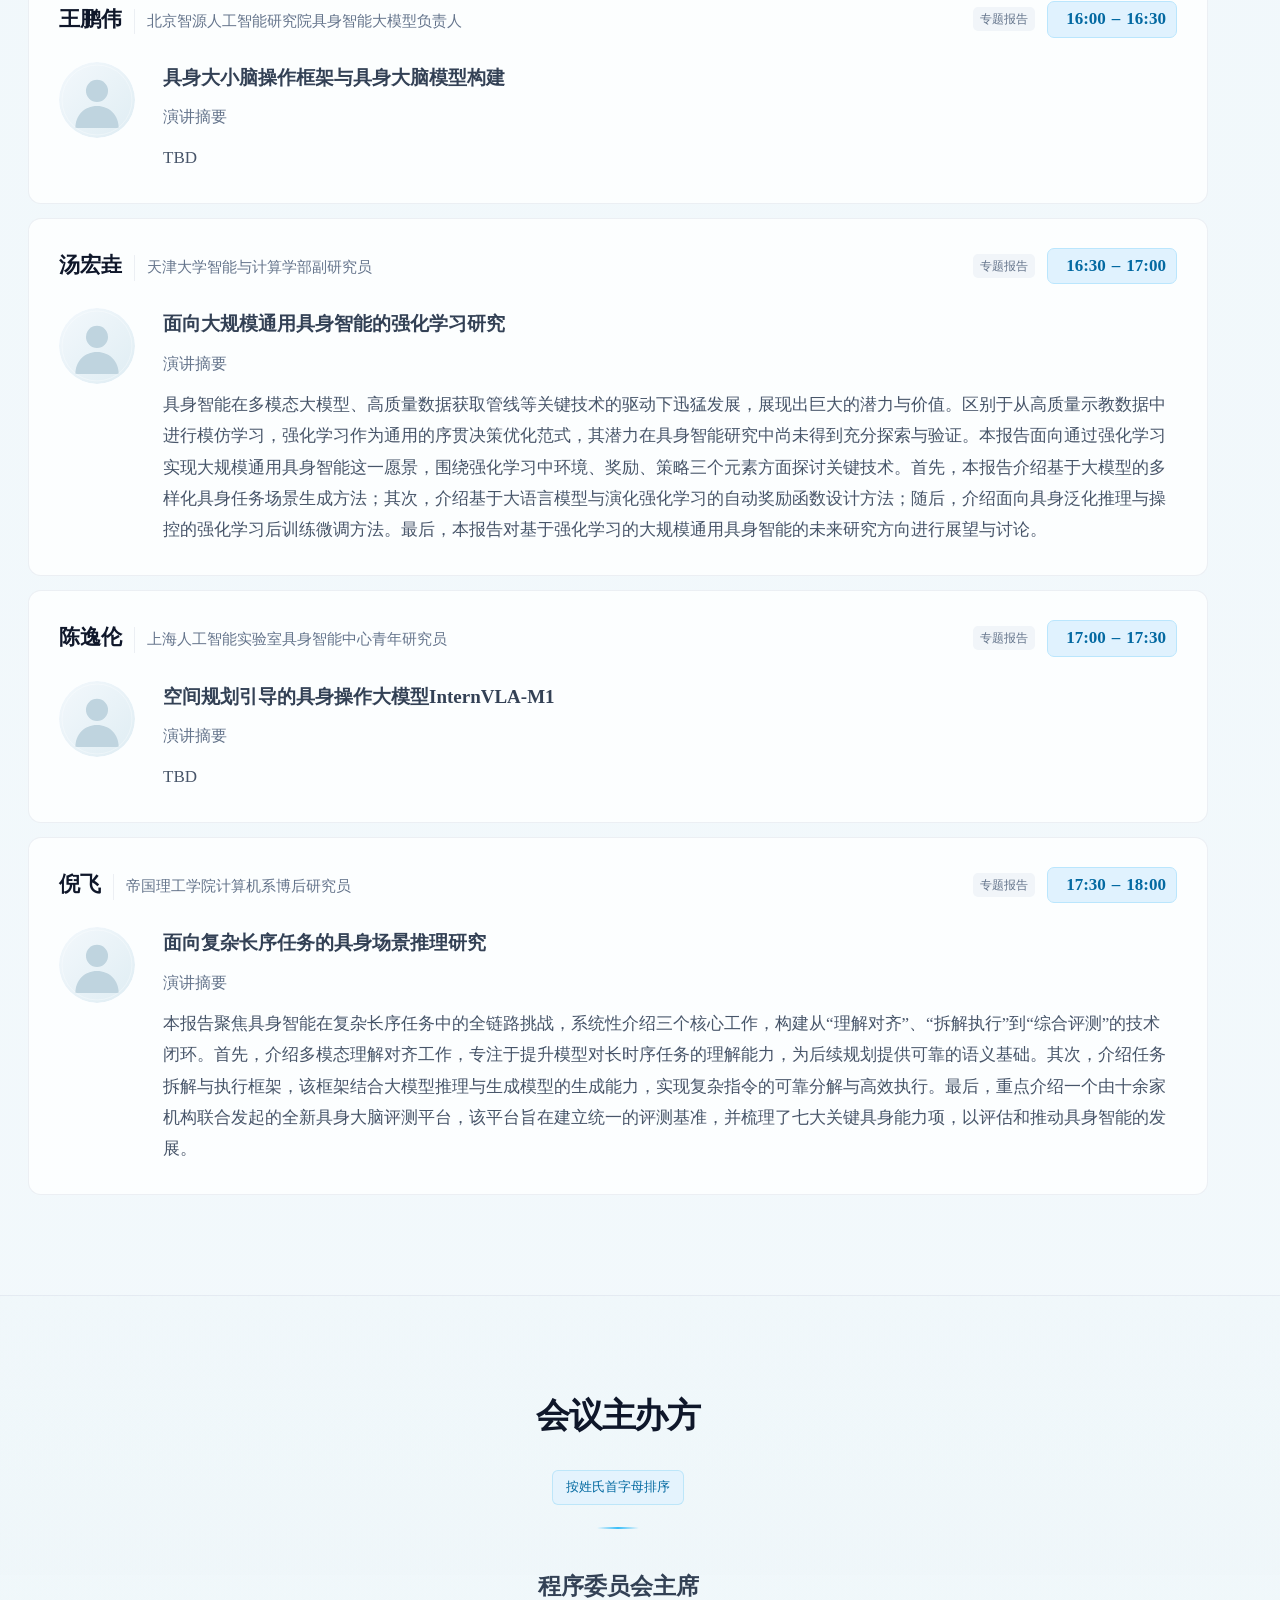
==== commit 98e4473f: "Move day-1 forum schedule into mlnlp2026 Fill mlnlp2026 session_1-4 with the four December 26 forums" ====
--- a/mlnlp2025/index.html
+++ b/mlnlp2025/index.html
@@ -122,10 +122,10 @@
                         <button class="nav-link active" type="button" data-bs-target="#session-1" id="session-tab-1" role="tab" aria-controls="session-1" aria-selected="true" tabindex="0" data-bs-toggle="tab">多模态大模型</button>
                     </li>
                     <li class="nav-item" role="presentation">
-                        <button class="nav-link" type="button" data-bs-target="#session-2" id="session-tab-2" role="tab" aria-controls="session-2" aria-selected="false" tabindex="-1" data-bs-toggle="tab">语音大模型</button>
+                        <button class="nav-link" type="button" data-bs-target="#session-2" id="session-tab-2" role="tab" aria-controls="session-2" aria-selected="false" tabindex="-1" data-bs-toggle="tab">大模型安全</button>
                     </li>
                     <li class="nav-item" role="presentation">
-                        <button class="nav-link" type="button" data-bs-target="#session-3" id="session-tab-3" role="tab" aria-controls="session-3" aria-selected="false" tabindex="-1" data-bs-toggle="tab">大模型智能体</button>
+                        <button class="nav-link" type="button" data-bs-target="#session-3" id="session-tab-3" role="tab" aria-controls="session-3" aria-selected="false" tabindex="-1" data-bs-toggle="tab">大模型推理</button>
                     </li>
                     <li class="nav-item" role="presentation">
                         <button class="nav-link" type="button" data-bs-target="#session-4" id="session-tab-4" role="tab" aria-controls="session-4" aria-selected="false" tabindex="-1" data-bs-toggle="tab">学生研讨会</button>
